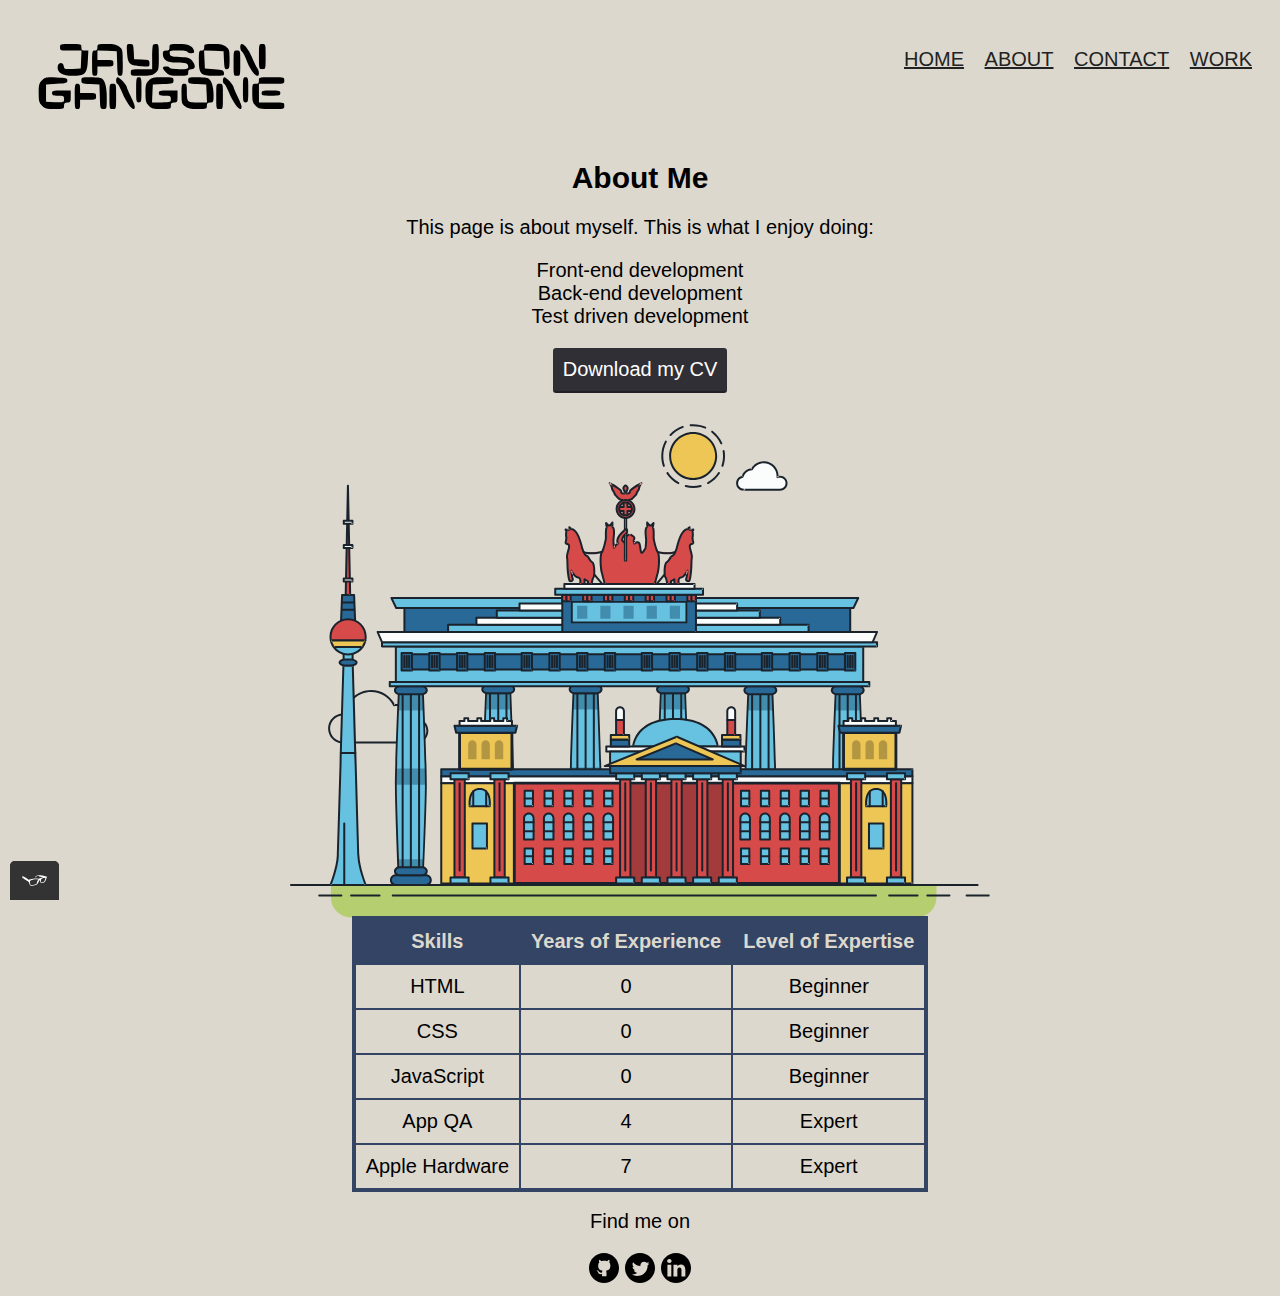
==== about.html @ ac21f05d "Initial commit" ====
<!DOCTYPE html>
<html lang="en">
<head>
    <meta charset="UTF-8">
    <meta http-equiv="X-UA-Compatible" content="IE=edge">
    <meta name="viewport" content="width=device-width, initial-scale=1.0">
    <title>Document</title>
    <link rel="stylesheet" type="text/css" href="css/style.production.css">
    <link rel="preconnect" href="https://fonts.googleapis.com">
    <link rel="preconnect" href="https://fonts.gstatic.com" crossorigin>
    <link href="https://fonts.cdnfonts.com/css/bruno-ace-sc" rel="stylesheet">
    <link href="https://fonts.googleapis.com/css2?family=Abel&display=swap" rel="stylesheet">
</head>

<body>
    <!-- Main logo and nav links -->
    <header class="page-header">
        <img src="img/jayson-gangone.svg" alt="logo" class="page-header__item">
        <nav class="main-navigation page-header__item">
            <ul role="menubar" class="navigation-list">
                <li role="presentation">
                    <a href="index.html" role="menuitem" class="navigation-list__item navigation-list__item--active">HOME</a>
                </li>
                <li role="presentation">
                    <a href="about.html" role="menuitem" class="navigation-list__item">ABOUT</a>
                </li>
                <li role="presentation">
                    <a href="contact.html" role="menuitem" class="navigation-list__item">CONTACT</a>
                </li>
                <li roll="presentation"> 
                    <a href="work.html" role="menuitem" class="navigation-list__item">WORK</a>
                </li>
            </ul>
        </nav>
       </header>

<!--About me skills table-->
    <main class="about">
        <section class="about-section">
            <article class="about-section-one">
                <h1>About Me</h1>

                <p>This page is about myself. This is what I enjoy doing:</p>
                    <ul class="no-bullets">
                        <li>Front-end development</li>
                        <li>Back-end development</li>
                        <li>Test driven development</li>
                    </ul>
            </article>

        <a href="files/cv.pdf" class="button" download>Download my CV</a>
        
            <svg id="about-picture" xmlns="http://www.w3.org/2000/svg" class="berlin-illustration" height="auto" viewBox="0 0 700 505" xmlns:xlink="http://www.w3.org/1999/xlink">
            <defs>
                <polygon id="a" points=".06 231.917 .06 .929 688.717 .929 688.717 231.917"></polygon>
            </defs>
            <g fill="none" fill-rule="evenodd">
              <g transform="translate(0 241)" class="cloud-front">
              <path fill="#1A232C" d="M87.602,29 L87.602,28 C87.326,28.001 87.103,28.024 86.927,28.033 L86.979,29.031 L87.947,28.78 C85.741,20.282 78.041,14.002 68.852,14 C67.858,14 66.904,14.096 65.98,14.231 L66.125,15.22 L67.019,14.772 C62.626,6.015 53.567,0.001 43.102,0 C29.041,0.002 17.524,10.848 16.443,24.632 L17.44,24.71 L17.606,23.724 C16.803,23.589 15.969,23.5 15.102,23.5 C6.817,23.501 0.102,30.215 0.102,38.5 C0.102,46.785 6.817,53.499 15.102,53.5 L87.602,53.5 C94.644,53.499 100.351,47.792 100.352,40.75 C100.351,33.708 94.644,28.001 87.602,28 L87.602,30 C90.573,30 93.254,31.202 95.203,33.149 C97.15,35.097 98.351,37.778 98.352,40.75 C98.351,43.722 97.15,46.403 95.203,48.351 C93.254,50.298 90.573,51.5 87.602,51.5 L15.102,51.5 C11.509,51.5 8.265,50.046 5.909,47.692 C3.555,45.337 2.102,42.093 2.102,38.5 C2.102,34.907 3.555,31.663 5.909,29.308 C8.265,26.954 11.509,25.5 15.102,25.5 C15.831,25.5 16.553,25.575 17.273,25.697 C17.551,25.743 17.832,25.672 18.055,25.499 C18.277,25.325 18.414,25.07 18.436,24.789 C19.436,12.04 30.094,1.998 43.102,2 C52.786,1.999 61.163,7.564 65.231,15.669 C65.425,16.055 65.842,16.272 66.27,16.21 C67.132,16.084 67.988,16 68.852,16 C77.108,15.998 84.027,21.647 86.011,29.283 C86.13,29.741 86.557,30.054 87.031,30.03 C87.27,30.017 87.457,29.999 87.602,30 L87.602,29" transform="translate(38 36)"></path>
                </g>
                <path fill="#B5CE6F" d="M646.484,484.382 C646.484,489.501 644.531,494.62 640.627,498.525 C636.722,502.43 631.603,504.382 626.484,504.382 L60.873,504.382 C55.754,504.382 50.636,502.43 46.731,498.525 C42.826,494.62 40.873,489.501 40.873,484.382 L40.873,471.917 L646.484,471.917 L646.484,484.382"></path>
                <polyline fill="#67C2E2" points="334.824 185.029 101.449 185.029 106.209 195.08 563.438 195.08 568.2 185.029 334.824 185.029"></polyline>
                <path fill="#1A232C" d="M334.824,185.029 L334.824,184.029 L101.449,184.029 C101.104,184.029 100.788,184.203 100.604,184.494 C100.42,184.785 100.398,185.146 100.545,185.457 L105.306,195.508 C105.471,195.856 105.824,196.079 106.209,196.079 L563.438,196.079 C563.824,196.079 564.177,195.856 564.342,195.508 L569.104,185.457 C569.251,185.146 569.229,184.785 569.045,184.494 C568.861,184.203 568.544,184.029 568.2,184.029 L334.824,184.029 L334.824,186.029 L566.62,186.029 L562.806,194.08 L106.842,194.08 L103.029,186.029 L334.824,186.029 L334.824,185.029"></path>
                <polygon fill="#296997" points="114.416 218.974 560.222 218.974 560.222 195.08 114.416 195.08"></polygon>
                <path fill="#1A232C" d="M560.222,218.974 L560.222,217.974 L115.416,217.974 L115.416,196.079 L559.222,196.079 L559.222,218.974 L560.222,218.974 L560.222,217.974 L560.222,218.974 L561.222,218.974 L561.222,195.08 C561.222,194.816 561.115,194.559 560.929,194.372 C560.742,194.186 560.485,194.08 560.222,194.08 L114.416,194.08 C114.152,194.08 113.895,194.186 113.708,194.372 C113.522,194.559 113.416,194.816 113.416,195.08 L113.416,218.974 C113.416,219.237 113.522,219.495 113.708,219.681 C113.895,219.867 114.152,219.974 114.416,219.974 L560.222,219.974 C560.485,219.974 560.742,219.867 560.929,219.681 C561.115,219.495 561.222,219.237 561.222,218.974 L560.222,218.974"></path>
                <polygon fill="#67C2E2" points="105.85 269.08 573.225 269.08 573.225 233.398 105.85 233.398"></polygon>
                <path fill="#1A232C" d="M573.225,233.398 L573.225,232.398 L105.85,232.398 C105.587,232.398 105.329,232.505 105.143,232.691 C104.957,232.877 104.85,233.134 104.85,233.398 L104.85,269.08 C104.85,269.344 104.957,269.601 105.143,269.788 C105.329,269.974 105.587,270.08 105.85,270.08 L573.225,270.08 C573.488,270.08 573.745,269.974 573.932,269.788 C574.118,269.601 574.225,269.344 574.225,269.08 L574.225,233.398 C574.225,233.134 574.118,232.877 573.932,232.691 C573.745,232.505 573.488,232.398 573.225,232.398 L573.225,233.398 L572.225,233.398 L572.225,268.08 L106.85,268.08 L106.85,234.398 L573.225,234.398 L573.225,233.398 L572.225,233.398 L573.225,233.398"></path>
                <polygon fill="#296997" points="116.751 256.508 562.557 256.508 562.557 241.243 116.751 241.243"></polygon>
                <path fill="#1A232C" d="M562.557,256.508 L562.557,255.508 L117.75,255.508 L117.75,242.243 L561.557,242.243 L561.557,256.508 L562.557,256.508 L562.557,255.508 L562.557,256.508 L563.557,256.508 L563.557,241.243 C563.557,240.979 563.45,240.722 563.264,240.535 C563.078,240.349 562.82,240.243 562.557,240.243 L116.75,240.243 C116.487,240.243 116.23,240.349 116.043,240.535 C115.857,240.722 115.751,240.979 115.751,241.243 L115.751,256.508 C115.751,256.771 115.857,257.029 116.043,257.215 C116.23,257.401 116.487,257.508 116.751,257.508 L562.557,257.508 C562.82,257.508 563.077,257.401 563.264,257.215 C563.45,257.029 563.557,256.771 563.557,256.508 L562.557,256.508"></path>
                <polygon fill="#67C2E2" points="158.07 218.974 518.563 218.974 518.563 211.858 158.07 211.858"></polygon>
                <path fill="#1A232C" d="M518.563,211.858 L518.563,210.858 L158.07,210.858 C157.807,210.858 157.549,210.964 157.363,211.151 C157.177,211.337 157.07,211.594 157.07,211.858 L157.07,218.974 C157.07,219.237 157.177,219.495 157.363,219.681 C157.549,219.867 157.807,219.974 158.07,219.974 L518.563,219.974 C518.826,219.974 519.083,219.867 519.27,219.681 C519.456,219.495 519.562,219.237 519.562,218.974 L519.562,211.858 C519.562,211.594 519.456,211.337 519.27,211.151 C519.083,210.964 518.826,210.858 518.563,210.858 L518.563,211.858 L517.563,211.858 L517.563,217.974 L159.07,217.974 L159.07,212.858 L518.563,212.858 L518.563,211.858 L517.563,211.858 L518.563,211.858"></path>
                <polygon fill="#FBFDFC" points="186.438 211.858 490.194 211.858 490.194 204.741 186.438 204.741"></polygon>
                <path fill="#1A232C" d="M490.194,204.741 L490.194,203.741 L186.438,203.741 C186.175,203.741 185.917,203.848 185.731,204.034 C185.545,204.221 185.438,204.478 185.438,204.741 L185.438,211.858 C185.438,212.121 185.545,212.379 185.731,212.565 C185.917,212.751 186.175,212.858 186.438,212.858 L490.194,212.858 C490.458,212.858 490.715,212.751 490.902,212.565 C491.088,212.379 491.194,212.121 491.194,211.858 L491.194,204.741 C491.194,204.478 491.088,204.221 490.902,204.034 C490.715,203.848 490.458,203.741 490.194,203.741 L490.194,204.741 L489.194,204.741 L489.194,210.858 L187.438,210.858 L187.438,205.741 L490.194,205.741 L490.194,204.741 L489.194,204.741 L490.194,204.741"></path>
                <polygon fill="#67C2E2" points="206.805 204.741 469.828 204.741 469.828 197.624 206.805 197.624"></polygon>
                <path fill="#1A232C" d="M469.828,197.624 L469.828,196.624 L206.805,196.624 C206.541,196.624 206.284,196.731 206.098,196.917 C205.911,197.103 205.805,197.361 205.805,197.624 L205.805,204.741 C205.805,205.005 205.911,205.262 206.098,205.449 C206.284,205.635 206.541,205.741 206.805,205.741 L469.828,205.741 C470.091,205.741 470.349,205.635 470.535,205.449 C470.722,205.262 470.828,205.005 470.828,204.741 L470.828,197.624 C470.828,197.361 470.722,197.103 470.535,196.917 C470.349,196.731 470.091,196.624 469.828,196.624 L469.828,197.624 L468.828,197.624 L468.828,203.741 L207.805,203.741 L207.805,198.624 L469.828,198.624 L469.828,197.624 L468.828,197.624 L469.828,197.624"></path>
                <polygon fill="#FBFDFC" points="229.521 197.624 447.111 197.624 447.111 190.509 229.521 190.509"></polygon>
                <path fill="#1A232C" d="M447.111,190.509 L447.111,189.509 L229.521,189.509 C229.258,189.509 229,189.616 228.814,189.802 C228.628,189.988 228.521,190.246 228.521,190.509 L228.521,197.624 C228.521,197.888 228.628,198.145 228.814,198.332 C229,198.518 229.258,198.624 229.521,198.624 L447.111,198.624 C447.375,198.624 447.632,198.518 447.818,198.332 C448.005,198.145 448.111,197.888 448.111,197.624 L448.111,190.509 C448.111,190.246 448.005,189.988 447.818,189.802 C447.632,189.616 447.375,189.509 447.111,189.509 L447.111,190.509 L446.111,190.509 L446.111,196.624 L230.521,196.624 L230.521,191.509 L447.111,191.509 L447.111,190.509 L446.111,190.509 L447.111,190.509"></path>
                <path fill="#67C2E2" d="M135.607,355.447 C135.163,337.766 134.264,313.326 133.648,297.387 C133.274,287.721 133.004,281.18 133.004,281.18 L108.722,281.18 C108.722,281.18 108.452,287.721 108.079,297.387 C107.462,313.326 106.563,337.766 106.119,355.447 C105.953,362.059 105.85,367.732 105.85,371.653 L105.85,371.654 C105.85,386.117 107.243,424.332 108.089,446.189 C108.457,455.706 108.722,462.126 108.722,462.126 L133.004,462.126 C133.004,462.126 133.269,455.706 133.637,446.189 C134.482,424.332 135.876,386.117 135.876,371.654 L135.876,371.653 C135.876,367.732 135.773,362.059 135.607,355.447"></path>
                <path fill="#428DAE" d="M133.648 297.387L108.079 297.387C108.452 287.721 108.722 281.18 108.722 281.18L133.004 281.18C133.004 281.18 133.274 287.721 133.648 297.387M135.876 371.654L105.85 371.654 105.85 371.653C105.85 367.732 105.953 362.059 106.119 355.447L135.607 355.447C135.773 362.059 135.876 367.732 135.876 371.653L135.876 371.654M133.004 462.126L108.722 462.126C108.722 462.126 108.457 455.706 108.089 446.189L133.637 446.189C133.269 455.706 133.004 462.126 133.004 462.126"></path>
                <path fill="#1A232C" d="M109.612,461.199 L132.114,461.199 C132.447,453.007 134.949,390.886 134.949,371.653 C134.949,352.42 132.447,290.299 132.114,282.108 L109.612,282.108 C109.279,290.299 106.778,352.42 106.778,371.653 C106.778,390.886 109.279,453.007 109.612,461.199 Z M133.895,463.054 L107.832,463.054 L107.794,462.164 C107.766,461.466 104.922,392.193 104.922,371.653 C104.922,351.114 107.766,281.839 107.794,281.142 L107.832,280.252 L133.895,280.252 L133.931,281.142 C133.96,281.839 136.804,351.114 136.804,371.653 C136.804,392.193 133.96,461.466 133.931,462.164 L133.895,463.054 L133.895,463.054 Z"></path>
                <path fill="#1A232C" d="M111.638 281.18L111.638 462.126C111.638 462.679 112.086 463.126 112.638 463.126 113.19 463.126 113.638 462.679 113.638 462.126L113.638 281.18C113.638 280.628 113.19 280.18 112.638 280.18 112.086 280.18 111.638 280.628 111.638 281.18M119.863 281.18L119.863 462.126C119.863 462.679 120.311 463.126 120.863 463.126 121.416 463.126 121.863 462.679 121.863 462.126L121.863 281.18C121.863 280.628 121.416 280.18 120.863 280.18 120.311 280.18 119.863 280.628 119.863 281.18M128.088 281.18L128.088 462.126C128.088 462.679 128.536 463.126 129.088 463.126 129.64 463.126 130.088 462.679 130.088 462.126L130.088 281.18C130.088 280.628 129.64 280.18 129.088 280.18 128.536 280.18 128.088 280.628 128.088 281.18"></path>
                <path fill="#296997" d="M136.79,277.265 C136.79,279.418 134.675,281.18 132.09,281.18 L109.636,281.18 C107.051,281.18 104.936,279.418 104.936,277.265 C104.936,275.111 107.051,273.349 109.636,273.349 L132.09,273.349 C134.675,273.349 136.79,275.111 136.79,277.265"></path>
                <path fill="#1A232C" d="M136.79,277.265 L135.79,277.265 C135.789,278.005 135.433,278.704 134.769,279.262 C134.109,279.814 133.155,280.181 132.09,280.18 L109.636,280.18 C108.571,280.181 107.617,279.814 106.956,279.262 C106.293,278.704 105.936,278.005 105.936,277.265 C105.936,276.524 106.293,275.825 106.957,275.267 C107.617,274.715 108.571,274.348 109.636,274.349 L132.09,274.349 C133.155,274.348 134.109,274.716 134.769,275.267 C135.433,275.825 135.789,276.524 135.79,277.265 L137.79,277.265 C137.791,275.851 137.09,274.593 136.049,273.731 C135.006,272.863 133.61,272.35 132.09,272.349 L109.636,272.349 C108.116,272.35 106.72,272.863 105.676,273.731 C104.636,274.593 103.935,275.851 103.936,277.265 C103.935,278.678 104.636,279.937 105.677,280.798 C106.72,281.666 108.116,282.179 109.636,282.18 L132.09,282.18 C133.61,282.179 135.006,281.666 136.049,280.798 C137.09,279.937 137.791,278.678 137.79,277.265 L136.79,277.265"></path>
                <path fill="#296997" d="M140.775,467.217 C140.775,469.803 138.661,471.917 136.076,471.917 L105.65,471.917 C103.065,471.917 100.951,469.803 100.951,467.217 L100.951,466.825 C100.951,464.241 103.065,462.126 105.65,462.126 L136.076,462.126 C138.661,462.126 140.775,464.241 140.775,466.825 L140.775,467.217"></path>
                <path fill="#1A232C" d="M140.775,467.217 L139.775,467.217 C139.775,468.235 139.361,469.155 138.688,469.83 C138.013,470.503 137.093,470.917 136.076,470.917 L105.65,470.917 C104.633,470.917 103.713,470.504 103.038,469.83 C102.365,469.155 101.951,468.235 101.951,467.217 L101.951,466.825 C101.951,465.808 102.365,464.889 103.038,464.214 C103.713,463.54 104.633,463.127 105.65,463.126 L136.076,463.126 C137.093,463.127 138.013,463.54 138.688,464.214 C139.362,464.889 139.775,465.808 139.775,466.825 L139.775,467.217 L141.775,467.217 L141.775,466.825 C141.772,463.684 139.217,461.13 136.076,461.126 L105.65,461.126 C102.509,461.13 99.955,463.684 99.951,466.825 L99.951,467.217 C99.954,470.36 102.509,472.914 105.65,472.917 L136.076,472.917 C139.217,472.914 141.772,470.36 141.775,467.217 L140.775,467.217"></path>
                <path fill="#296997" d="M136.79,458.208 C136.79,460.363 134.675,462.126 132.09,462.126 L109.636,462.126 C107.051,462.126 104.936,460.363 104.936,458.208 C104.936,456.057 107.051,454.292 109.636,454.292 L132.09,454.292 C134.675,454.292 136.79,456.057 136.79,458.208"></path>
                <path fill="#1A232C" d="M136.79,458.208 L135.79,458.208 C135.789,458.949 135.432,459.649 134.769,460.207 C134.108,460.76 133.154,461.128 132.09,461.126 L109.636,461.126 C108.572,461.128 107.617,460.76 106.957,460.207 C106.293,459.649 105.936,458.949 105.936,458.208 C105.936,457.47 106.293,456.77 106.957,456.212 C107.617,455.659 108.572,455.291 109.636,455.292 L132.09,455.292 C133.154,455.291 134.108,455.659 134.769,456.212 C135.433,456.77 135.789,457.47 135.79,458.208 L137.79,458.208 C137.791,456.796 137.09,455.538 136.05,454.675 C135.006,453.808 133.61,453.294 132.09,453.292 L109.636,453.292 C108.115,453.294 106.719,453.808 105.676,454.675 C104.636,455.538 103.935,456.796 103.936,458.208 C103.935,459.622 104.636,460.881 105.676,461.743 C106.72,462.611 108.116,463.125 109.636,463.126 L132.09,463.126 C133.61,463.125 135.006,462.611 136.05,461.743 C137.09,460.881 137.791,459.622 137.79,458.208 L136.79,458.208"></path>
                <path fill="#67C2E2" d="M572.471,355.447 C572.025,337.766 571.126,313.326 570.51,297.387 C570.137,287.721 569.867,281.18 569.867,281.18 L545.585,281.18 C545.585,281.18 545.315,287.721 544.942,297.387 C544.326,313.326 543.427,337.766 542.981,355.447 C542.815,362.059 542.713,367.732 542.713,371.653 L542.713,371.654 C542.713,386.117 544.107,424.332 544.952,446.189 C545.32,455.706 545.585,462.126 545.585,462.126 L569.867,462.126 C569.867,462.126 570.132,455.706 570.499,446.189 C571.346,424.332 572.739,386.117 572.739,371.654 L572.739,371.653 C572.739,367.732 572.637,362.059 572.471,355.447"></path>
                <path fill="#428DAE" d="M569.582 297.387L566.951 297.387 566.951 282.108 568.977 282.108C569.063 284.206 569.29 289.841 569.582 297.387M564.951 297.387L545.871 297.387C546.162 289.841 546.39 284.206 546.476 282.108L564.951 282.108 564.951 297.387M571.8 369.187L566.951 369.187 566.951 356.265 571.562 356.265C571.685 361.272 571.771 365.701 571.8 369.187M564.951 369.187L543.653 369.187C543.684 365.512 543.777 360.79 543.912 355.447L553.551 355.447 553.551 356.265 564.951 356.265 564.951 369.187"></path>
                <path fill="#1A232C" d="M546.476,461.199 L568.977,461.199 C569.31,453.007 571.812,390.886 571.812,371.653 C571.812,352.42 569.31,290.299 568.977,282.108 L546.476,282.108 C546.142,290.299 543.642,352.42 543.642,371.653 C543.642,390.886 546.142,453.007 546.476,461.199 M570.758,463.054 L544.694,463.054 L544.658,462.164 C544.629,461.466 541.785,392.193 541.785,371.653 C541.785,351.114 544.629,281.839 544.658,281.142 L544.694,280.252 L570.758,280.252 L570.795,281.142 C570.823,281.839 573.667,351.114 573.667,371.653 C573.667,392.193 570.823,461.466 570.795,462.164 L570.758,463.054"></path>
                <path fill="#1A232C" d="M548.501 281.18L548.501 462.126C548.501 462.679 548.949 463.126 549.501 463.126 550.053 463.126 550.501 462.679 550.501 462.126L550.501 281.18C550.501 280.628 550.053 280.18 549.501 280.18 548.949 280.18 548.501 280.628 548.501 281.18M556.727 281.18L556.727 462.126C556.727 462.679 557.174 463.126 557.727 463.126 558.279 463.126 558.727 462.679 558.727 462.126L558.727 281.18C558.727 280.628 558.279 280.18 557.727 280.18 557.174 280.18 556.727 280.628 556.727 281.18M564.951 281.18L564.951 462.126C564.951 462.679 565.399 463.126 565.951 463.126 566.503 463.126 566.951 462.679 566.951 462.126L566.951 281.18C566.951 280.628 566.503 280.18 565.951 280.18 565.399 280.18 564.951 280.628 564.951 281.18"></path>
                <path fill="#296997" d="M573.653,277.265 C573.653,279.418 571.537,281.18 568.953,281.18 L546.499,281.18 C543.915,281.18 541.799,279.418 541.799,277.265 C541.799,275.111 543.915,273.349 546.499,273.349 L568.953,273.349 C571.537,273.349 573.653,275.111 573.653,277.265"></path>
                <path fill="#1A232C" d="M573.653,277.265 L572.653,277.265 C572.653,278.005 572.296,278.704 571.632,279.262 C570.972,279.814 570.017,280.181 568.953,280.18 L546.499,280.18 C545.435,280.181 544.48,279.814 543.82,279.262 C543.156,278.704 542.8,278.005 542.799,277.265 C542.8,276.525 543.156,275.825 543.82,275.267 C544.481,274.715 545.435,274.348 546.499,274.349 L568.953,274.349 C570.017,274.348 570.972,274.715 571.632,275.267 C572.296,275.825 572.653,276.525 572.653,277.265 L574.653,277.265 C574.654,275.851 573.953,274.593 572.912,273.731 C571.869,272.863 570.473,272.35 568.953,272.349 L546.499,272.349 C544.979,272.35 543.583,272.863 542.54,273.731 C541.499,274.593 540.798,275.851 540.799,277.265 C540.798,278.679 541.499,279.937 542.54,280.798 C543.583,281.666 544.979,282.179 546.499,282.18 L568.953,282.18 C570.473,282.179 571.869,281.666 572.912,280.798 C573.953,279.937 574.654,278.679 574.653,277.265 L573.653,277.265"></path>
                <path fill="#296997" d="M577.639,467.217 C577.639,469.803 575.524,471.917 572.938,471.917 L542.514,471.917 C539.929,471.917 537.813,469.803 537.813,467.217 L537.813,466.825 C537.813,464.241 539.929,462.126 542.514,462.126 L572.938,462.126 C575.524,462.126 577.639,464.241 577.639,466.825 L577.639,467.217"></path>
                <path fill="#1A232C" d="M577.639,467.217 L576.639,467.217 C576.638,468.235 576.225,469.155 575.551,469.83 C574.876,470.503 573.956,470.917 572.938,470.917 L542.514,470.917 C541.497,470.917 540.576,470.503 539.901,469.83 C539.227,469.155 538.814,468.234 538.813,467.217 L538.813,466.825 C538.814,465.808 539.227,464.889 539.901,464.214 C540.576,463.54 541.497,463.127 542.514,463.126 L572.938,463.126 C573.956,463.127 574.876,463.54 575.551,464.214 C576.225,464.888 576.638,465.808 576.639,466.825 L576.639,467.217 L578.639,467.217 L578.639,466.825 C578.635,463.684 576.081,461.13 572.938,461.126 L542.514,461.126 C539.372,461.13 536.817,463.684 536.813,466.825 L536.813,467.217 C536.817,470.36 539.372,472.914 542.514,472.917 L572.938,472.917 C576.081,472.914 578.635,470.359 578.639,467.217 L577.639,467.217"></path>
                <path fill="#296997" d="M573.653,458.208 C573.653,460.363 571.537,462.126 568.953,462.126 L546.499,462.126 C543.915,462.126 541.799,460.363 541.799,458.208 C541.799,456.057 543.915,454.292 546.499,454.292 L568.953,454.292 C571.537,454.292 573.653,456.057 573.653,458.208"></path>
                <path fill="#1A232C" d="M573.653,458.208 L572.653,458.208 C572.653,458.949 572.296,459.649 571.632,460.207 C570.971,460.76 570.017,461.128 568.953,461.126 L546.499,461.126 C545.435,461.128 544.481,460.76 543.82,460.207 C543.157,459.649 542.799,458.949 542.799,458.208 C542.799,457.47 543.156,456.77 543.82,456.212 C544.481,455.659 545.435,455.291 546.499,455.292 L568.953,455.292 C570.017,455.291 570.971,455.659 571.632,456.212 C572.296,456.77 572.653,457.47 572.653,458.208 L574.653,458.208 C574.654,456.796 573.953,455.538 572.912,454.675 C571.869,453.808 570.473,453.294 568.953,453.292 L546.499,453.292 C544.979,453.294 543.583,453.808 542.54,454.675 C541.499,455.538 540.798,456.796 540.799,458.208 C540.798,459.622 541.499,460.881 542.54,461.743 C543.583,462.611 544.979,463.125 546.499,463.126 L568.953,463.126 C570.473,463.125 571.869,462.611 572.912,461.743 C573.953,460.881 574.654,459.622 574.653,458.208 L573.653,458.208"></path>
                <path fill="#67C2E2" d="M485.098,355.447 C484.654,337.766 483.753,313.326 483.137,297.387 C482.764,287.721 482.494,281.18 482.494,281.18 L458.213,281.18 C458.213,281.18 457.942,287.721 457.569,297.387 C456.953,313.326 456.055,337.766 455.608,355.447 C455.443,362.059 455.34,367.732 455.34,371.653 L455.34,371.654 C455.34,386.117 456.733,424.332 457.58,446.189 C457.948,455.706 458.213,462.126 458.213,462.126 L482.494,462.126 C482.494,462.126 482.759,455.706 483.126,446.189 C483.973,424.332 485.366,386.117 485.366,371.654 L485.366,371.653 C485.366,367.732 485.265,362.059 485.098,355.447"></path>
                <path fill="#428DAE" d="M483.137 297.387L457.569 297.387C457.942 287.721 458.213 281.18 458.213 281.18L482.494 281.18C482.494 281.18 482.764 287.721 483.137 297.387M485.355 369.187L455.351 369.187C455.382 365.502 455.475 360.78 455.608 355.447L485.098 355.447C485.232 360.78 485.325 365.502 485.355 369.187"></path>
                <path fill="#1A232C" d="M459.103,461.199 L481.605,461.199 C481.938,453.007 484.439,390.886 484.439,371.653 C484.439,352.42 481.938,290.299 481.605,282.108 L459.103,282.108 C458.769,290.299 456.268,352.42 456.268,371.653 C456.268,390.886 458.769,453.007 459.103,461.199 Z M483.386,463.054 L457.321,463.054 L457.285,462.164 C457.256,461.466 454.412,392.193 454.412,371.653 C454.412,351.114 457.256,281.839 457.285,281.142 L457.321,280.252 L483.386,280.252 L483.422,281.142 C483.45,281.839 486.294,351.114 486.294,371.653 C486.294,392.193 483.45,461.466 483.422,462.164 L483.386,463.054 L483.386,463.054 Z"></path>
                <path fill="#1A232C" d="M461.128 281.18L461.128 462.126C461.128 462.679 461.576 463.126 462.128 463.126 462.68 463.126 463.128 462.679 463.128 462.126L463.128 281.18C463.128 280.628 462.68 280.18 462.128 280.18 461.576 280.18 461.128 280.628 461.128 281.18M469.354 281.18L469.354 462.126C469.354 462.679 469.801 463.126 470.354 463.126 470.906 463.126 471.354 462.679 471.354 462.126L471.354 281.18C471.354 280.628 470.906 280.18 470.354 280.18 469.801 280.18 469.354 280.628 469.354 281.18M477.578 281.18L477.578 462.126C477.578 462.679 478.026 463.126 478.578 463.126 479.13 463.126 479.578 462.679 479.578 462.126L479.578 281.18C479.578 280.628 479.13 280.18 478.578 280.18 478.026 280.18 477.578 280.628 477.578 281.18"></path>
                <path fill="#296997" d="M486.281,277.265 C486.281,279.418 484.164,281.18 481.58,281.18 L459.126,281.18 C456.542,281.18 454.426,279.418 454.426,277.265 C454.426,275.111 456.542,273.349 459.126,273.349 L481.58,273.349 C484.164,273.349 486.281,275.111 486.281,277.265"></path>
                <path fill="#1A232C" d="M486.281,277.265 L485.281,277.265 C485.281,278.005 484.924,278.704 484.26,279.262 C483.599,279.814 482.644,280.181 481.58,280.18 L459.126,280.18 C458.062,280.181 457.107,279.814 456.447,279.262 C455.783,278.704 455.427,278.005 455.426,277.265 C455.427,276.525 455.783,275.825 456.447,275.267 C457.108,274.715 458.062,274.348 459.126,274.349 L481.58,274.349 C482.644,274.348 483.599,274.716 484.26,275.268 C484.924,275.825 485.281,276.525 485.281,277.265 L487.281,277.265 C487.282,275.851 486.58,274.593 485.54,273.731 C484.496,272.863 483.1,272.35 481.58,272.349 L459.126,272.349 C457.606,272.35 456.21,272.863 455.167,273.731 C454.126,274.593 453.425,275.851 453.426,277.265 C453.425,278.679 454.126,279.937 455.167,280.798 C456.21,281.666 457.606,282.179 459.126,282.18 L481.58,282.18 C483.1,282.179 484.496,281.666 485.54,280.799 C486.58,279.937 487.282,278.679 487.281,277.265 L486.281,277.265"></path>
                <path fill="#296997" d="M490.266,467.217 C490.266,469.803 488.151,471.917 485.565,471.917 L455.141,471.917 C452.556,471.917 450.44,469.803 450.44,467.217 L450.44,466.825 C450.44,464.241 452.556,462.126 455.141,462.126 L485.565,462.126 C488.151,462.126 490.266,464.241 490.266,466.825 L490.266,467.217"></path>
                <path fill="#1A232C" d="M490.266,467.217 L489.266,467.217 C489.265,468.235 488.852,469.155 488.178,469.83 C487.503,470.503 486.583,470.917 485.565,470.917 L455.141,470.917 C454.124,470.917 453.203,470.503 452.528,469.83 C451.854,469.155 451.441,468.234 451.44,467.217 L451.44,466.825 C451.441,465.808 451.854,464.889 452.528,464.214 C453.203,463.54 454.124,463.127 455.141,463.126 L485.565,463.126 C486.583,463.127 487.503,463.54 488.178,464.214 C488.852,464.888 489.265,465.808 489.266,466.825 L489.266,467.217 L491.266,467.217 L491.266,466.825 C491.262,463.684 488.708,461.13 485.565,461.126 L455.141,461.126 C451.999,461.13 449.444,463.684 449.44,466.825 L449.44,467.217 C449.444,470.36 451.999,472.914 455.141,472.917 L485.565,472.917 C488.708,472.914 491.262,470.359 491.266,467.217 L490.266,467.217"></path>
                <path fill="#296997" d="M486.281,458.208 C486.281,460.363 484.164,462.126 481.58,462.126 L459.126,462.126 C456.542,462.126 454.426,460.363 454.426,458.208 C454.426,456.057 456.542,454.292 459.126,454.292 L481.58,454.292 C484.164,454.292 486.281,456.057 486.281,458.208"></path>
                <path fill="#1A232C" d="M486.281,458.208 L485.281,458.208 C485.281,458.949 484.923,459.649 484.26,460.207 C483.599,460.76 482.644,461.128 481.58,461.126 L459.126,461.126 C458.062,461.128 457.108,460.76 456.447,460.207 C455.784,459.649 455.427,458.949 455.426,458.208 C455.426,457.47 455.783,456.77 456.447,456.212 C457.108,455.659 458.062,455.291 459.126,455.292 L481.58,455.292 C482.644,455.291 483.598,455.659 484.26,456.212 C484.924,456.77 485.281,457.47 485.281,458.208 L487.281,458.208 C487.282,456.795 486.58,455.538 485.54,454.675 C484.496,453.808 483.1,453.294 481.58,453.292 L459.126,453.292 C457.606,453.294 456.21,453.808 455.167,454.675 C454.126,455.538 453.425,456.796 453.426,458.208 C453.425,459.622 454.126,460.881 455.167,461.743 C456.21,462.611 457.606,463.125 459.126,463.126 L481.58,463.126 C483.1,463.125 484.496,462.611 485.54,461.743 C486.581,460.881 487.282,459.622 487.281,458.208 L486.281,458.208"></path>
                <path fill="#67C2E2" d="M397.726,354.466 C397.28,336.787 396.381,312.346 395.765,296.407 C395.392,286.742 395.122,280.2 395.122,280.2 L370.84,280.2 C370.84,280.2 370.57,286.742 370.197,296.407 C369.581,312.346 368.682,336.787 368.236,354.466 C368.07,361.078 367.968,366.751 367.968,370.672 L367.968,370.673 C367.968,385.136 369.361,423.352 370.207,445.208 C370.575,454.726 370.84,461.146 370.84,461.146 L395.122,461.146 C395.122,461.146 395.386,454.726 395.754,445.208 C396.601,423.352 397.994,385.136 397.994,370.673 L397.994,370.672 C397.994,366.751 397.892,361.078 397.726,354.466"></path>
                <path fill="#428DAE" d="M394.837 296.407L392.206 296.407 392.206 281.127 394.233 281.127C394.318 283.225 394.545 288.861 394.837 296.407L394.837 296.407zM383.981 296.407L390.206 296.407 390.206 281.127 383.981 281.127 383.981 296.407zM375.756 296.407L381.98 296.407 381.98 281.127 375.756 281.127 375.756 296.407zM373.756 296.407L371.126 296.407C371.417 288.861 371.645 283.225 371.73 281.127L373.756 281.127 373.756 296.407 373.756 296.407zM397.062 369.187L392.206 369.187 392.206 354.466 396.796 354.466C396.943 360.298 397.041 365.389 397.062 369.187L397.062 369.187zM383.981 369.187L390.206 369.187 390.206 354.466 383.981 354.466 383.981 369.187zM375.756 369.187L381.98 369.187 381.98 354.466 375.756 354.466 375.756 369.187zM373.756 369.187L368.9 369.187C368.921 365.389 369.019 360.298 369.166 354.466L373.756 354.466 373.756 369.187 373.756 369.187z"></path>
                <path fill="#1A232C" d="M371.73,460.218 L394.233,460.218 C394.565,452.027 397.066,389.906 397.066,370.672 C397.066,351.44 394.565,289.319 394.233,281.127 L371.73,281.127 C371.397,289.319 368.895,351.44 368.895,370.672 C368.895,389.906 371.397,452.027 371.73,460.218 M396.013,462.074 L369.949,462.074 L369.912,461.184 C369.884,460.486 367.04,391.212 367.04,370.672 C367.04,350.133 369.884,280.859 369.912,280.162 L369.949,279.272 L396.013,279.272 L396.05,280.162 C396.078,280.859 398.922,350.133 398.922,370.672 C398.922,391.212 396.078,460.486 396.05,461.184 L396.013,462.074"></path>
                <path fill="#1A232C" d="M373.756 280.2L373.756 461.146C373.756 461.698 374.203 462.146 374.756 462.146 375.308 462.146 375.756 461.698 375.756 461.146L375.756 280.2C375.756 279.647 375.308 279.2 374.756 279.2 374.203 279.2 373.756 279.647 373.756 280.2M381.98 280.2L381.98 461.146C381.98 461.698 382.428 462.146 382.98 462.146 383.533 462.146 383.981 461.698 383.981 461.146L383.981 280.2C383.981 279.647 383.533 279.2 382.98 279.2 382.428 279.2 381.98 279.647 381.98 280.2M390.206 280.2L390.206 461.146C390.206 461.698 390.654 462.146 391.206 462.146 391.758 462.146 392.206 461.698 392.206 461.146L392.206 280.2C392.206 279.647 391.758 279.2 391.206 279.2 390.654 279.2 390.206 279.647 390.206 280.2"></path>
                <path fill="#296997" d="M398.908,276.285 C398.908,278.439 396.792,280.2 394.208,280.2 L371.754,280.2 C369.17,280.2 367.053,278.439 367.053,276.285 C367.053,274.13 369.17,272.369 371.754,272.369 L394.208,272.369 C396.792,272.369 398.908,274.13 398.908,276.285"></path>
                <path fill="#1A232C" d="M398.908,276.285 L397.908,276.285 C397.907,277.025 397.551,277.724 396.887,278.281 C396.227,278.833 395.272,279.201 394.208,279.2 L371.754,279.2 C370.69,279.201 369.735,278.833 369.074,278.281 C368.41,277.724 368.053,277.025 368.053,276.285 C368.053,275.544 368.41,274.845 369.074,274.287 C369.735,273.735 370.69,273.367 371.754,273.369 L394.208,273.369 C395.272,273.367 396.227,273.735 396.887,274.287 C397.551,274.844 397.907,275.544 397.908,276.285 L399.908,276.285 C399.909,274.871 399.208,273.612 398.167,272.75 C397.124,271.883 395.728,271.37 394.208,271.369 L371.754,271.369 C370.234,271.37 368.838,271.883 367.794,272.75 C366.754,273.612 366.052,274.871 366.053,276.285 C366.052,277.699 366.754,278.957 367.795,279.818 C368.838,280.686 370.234,281.198 371.754,281.2 L394.208,281.2 C395.728,281.198 397.123,280.686 398.167,279.818 C399.208,278.957 399.909,277.698 399.908,276.285 L398.908,276.285"></path>
                <path fill="#296997" d="M402.894,466.237 C402.894,468.823 400.779,470.937 398.193,470.937 L367.768,470.937 C365.183,470.937 363.068,468.823 363.068,466.237 L363.068,465.844 C363.068,463.26 365.183,461.146 367.768,461.146 L398.193,461.146 C400.779,461.146 402.894,463.26 402.894,465.844 L402.894,466.237"></path>
                <path fill="#1A232C" d="M402.894,466.237 L401.894,466.237 C401.893,467.254 401.48,468.174 400.806,468.849 C400.131,469.523 399.211,469.937 398.193,469.937 L367.768,469.937 C366.751,469.937 365.831,469.523 365.156,468.849 C364.482,468.174 364.069,467.254 364.068,466.237 L364.068,465.844 C364.069,464.828 364.482,463.908 365.156,463.233 C365.831,462.56 366.751,462.146 367.768,462.146 L398.193,462.146 C399.211,462.146 400.131,462.56 400.806,463.233 C401.48,463.908 401.893,464.828 401.894,465.844 L401.894,466.237 L403.894,466.237 L403.894,465.844 C403.89,462.703 401.336,460.15 398.193,460.146 L367.768,460.146 C364.626,460.15 362.072,462.703 362.068,465.844 L362.068,466.237 C362.072,469.379 364.626,471.933 367.768,471.937 L398.193,471.937 C401.336,471.933 403.89,469.379 403.894,466.237 L402.894,466.237"></path>
                <path fill="#296997" d="M398.908,457.228 C398.908,459.382 396.792,461.146 394.208,461.146 L371.754,461.146 C369.17,461.146 367.053,459.382 367.053,457.228 C367.053,455.077 369.17,453.312 371.754,453.312 L394.208,453.312 C396.792,453.312 398.908,455.077 398.908,457.228"></path>
                <path fill="#1A232C" d="M398.908,457.228 L397.908,457.228 C397.908,457.968 397.55,458.669 396.887,459.226 C396.226,459.779 395.272,460.147 394.208,460.146 L371.754,460.146 C370.69,460.147 369.736,459.779 369.074,459.226 C368.411,458.668 368.053,457.968 368.053,457.228 C368.053,456.489 368.41,455.789 369.074,455.231 C369.736,454.679 370.69,454.311 371.754,454.312 L394.208,454.312 C395.272,454.311 396.226,454.679 396.887,455.231 C397.551,455.789 397.908,456.489 397.908,457.228 L399.908,457.228 C399.909,455.815 399.208,454.557 398.167,453.695 C397.124,452.827 395.728,452.313 394.208,452.312 L371.754,452.312 C370.234,452.313 368.838,452.827 367.794,453.695 C366.754,454.557 366.052,455.815 366.053,457.228 C366.052,458.642 366.753,459.901 367.794,460.763 C368.838,461.631 370.234,462.145 371.754,462.146 L394.208,462.146 C395.728,462.145 397.124,461.631 398.167,460.763 C399.208,459.9 399.909,458.642 399.908,457.228 L398.908,457.228"></path>
                <path fill="#67C2E2" d="M310.353,354.466 C309.908,336.787 309.009,312.346 308.393,296.407 C308.019,286.742 307.75,280.2 307.75,280.2 L283.467,280.2 C283.467,280.2 283.198,286.742 282.824,296.407 C282.208,312.346 281.309,336.787 280.864,354.466 C280.698,361.078 280.596,366.751 280.596,370.672 L280.596,370.673 C280.596,385.136 281.989,423.352 282.834,445.208 C283.202,454.726 283.467,461.146 283.467,461.146 L307.75,461.146 C307.75,461.146 308.014,454.726 308.382,445.208 C309.228,423.352 310.622,385.136 310.622,370.673 L310.622,370.672 C310.622,366.751 310.518,361.078 310.353,354.466"></path>
                <path fill="#428DAE" d="M308.393 296.407L282.824 296.407C283.198 286.742 283.467 280.2 283.467 280.2L307.75 280.2C307.75 280.2 308.019 286.742 308.393 296.407M310.617 369.187L280.6 369.187C280.621 365.377 280.718 360.285 280.864 354.466L310.353 354.466C310.498 360.285 310.596 365.377 310.617 369.187"></path>
                <path fill="#1A232C" d="M284.357,460.218 L306.86,460.218 C307.193,452.027 309.694,389.906 309.694,370.672 C309.694,351.44 307.193,289.319 306.86,281.127 L284.357,281.127 C284.024,289.319 281.523,351.44 281.523,370.672 C281.523,389.906 284.024,452.027 284.357,460.218 Z M308.639,462.074 L282.576,462.074 L282.54,461.184 C282.511,460.486 279.668,391.212 279.668,370.672 C279.668,350.133 282.511,280.859 282.54,280.162 L282.576,279.272 L308.639,279.272 L308.677,280.162 C308.706,280.859 311.549,350.133 311.549,370.672 C311.549,391.212 308.706,460.486 308.677,461.184 L308.639,462.074 L308.639,462.074 Z"></path>
                <path fill="#1A232C" d="M286.383 280.2L286.383 461.146C286.383 461.698 286.831 462.146 287.383 462.146 287.936 462.146 288.383 461.698 288.383 461.146L288.383 280.2C288.383 279.647 287.936 279.2 287.383 279.2 286.831 279.2 286.383 279.647 286.383 280.2M294.608 280.2L294.608 461.146C294.608 461.698 295.056 462.146 295.608 462.146 296.161 462.146 296.608 461.698 296.608 461.146L296.608 280.2C296.608 279.647 296.161 279.2 295.608 279.2 295.056 279.2 294.608 279.647 294.608 280.2M302.834 280.2L302.834 461.146C302.834 461.698 303.281 462.146 303.834 462.146 304.386 462.146 304.834 461.698 304.834 461.146L304.834 280.2C304.834 279.647 304.386 279.2 303.834 279.2 303.281 279.2 302.834 279.647 302.834 280.2"></path>
                <path fill="#296997" d="M311.535,276.285 C311.535,278.439 309.42,280.2 306.836,280.2 L284.381,280.2 C281.797,280.2 279.681,278.439 279.681,276.285 C279.681,274.13 281.797,272.369 284.381,272.369 L306.836,272.369 C309.42,272.369 311.535,274.13 311.535,276.285"></path>
                <path fill="#1A232C" d="M311.535,276.285 L310.535,276.285 C310.534,277.025 310.177,277.724 309.514,278.282 C308.854,278.833 307.901,279.201 306.836,279.2 L284.381,279.2 C283.316,279.201 282.362,278.833 281.702,278.281 C281.038,277.724 280.681,277.025 280.681,276.285 C280.681,275.544 281.038,274.844 281.702,274.287 C282.362,273.735 283.317,273.367 284.381,273.369 L306.836,273.369 C307.9,273.367 308.854,273.735 309.514,274.287 C310.177,274.844 310.534,275.544 310.535,276.285 L312.535,276.285 C312.535,274.871 311.835,273.613 310.795,272.75 C309.751,271.883 308.356,271.37 306.836,271.369 L284.381,271.369 C282.861,271.37 281.465,271.883 280.422,272.75 C279.381,273.612 278.68,274.871 278.681,276.285 C278.68,277.698 279.381,278.957 280.422,279.818 C281.465,280.686 282.861,281.198 284.381,281.2 L306.836,281.2 C308.356,281.198 309.751,280.685 310.794,279.818 C311.835,278.956 312.535,277.698 312.535,276.285 L311.535,276.285"></path>
                <path fill="#296997" d="M315.522,466.237 C315.522,468.823 313.407,470.937 310.821,470.937 L280.396,470.937 C277.811,470.937 275.696,468.823 275.696,466.237 L275.696,465.844 C275.696,463.26 277.811,461.146 280.396,461.146 L310.821,461.146 C313.407,461.146 315.522,463.26 315.522,465.844 L315.522,466.237"></path>
                <path fill="#1A232C" d="M315.522,466.237 L314.522,466.237 C314.521,467.254 314.108,468.174 313.434,468.849 C312.759,469.523 311.838,469.937 310.821,469.937 L280.396,469.937 C279.379,469.937 278.458,469.523 277.783,468.849 C277.11,468.174 276.696,467.254 276.696,466.237 L276.696,465.844 C276.696,464.828 277.11,463.908 277.783,463.233 C278.458,462.56 279.379,462.146 280.396,462.146 L310.821,462.146 C311.838,462.146 312.759,462.56 313.434,463.233 C314.108,463.908 314.521,464.828 314.522,465.844 L314.522,466.237 L316.521,466.237 L316.521,465.844 C316.518,462.703 313.963,460.15 310.821,460.146 L280.396,460.146 C277.254,460.15 274.7,462.703 274.696,465.844 L274.696,466.237 C274.699,469.379 277.254,471.933 280.396,471.937 L310.821,471.937 C313.963,471.933 316.518,469.379 316.521,466.237 L315.522,466.237"></path>
                <path fill="#296997" d="M311.535,457.228 C311.535,459.382 309.42,461.146 306.836,461.146 L284.381,461.146 C281.797,461.146 279.681,459.382 279.681,457.228 C279.681,455.077 281.797,453.312 284.381,453.312 L306.836,453.312 C309.42,453.312 311.535,455.077 311.535,457.228"></path>
                <path fill="#1A232C" d="M311.535,457.228 L310.535,457.228 C310.534,457.969 310.177,458.669 309.514,459.227 C308.854,459.779 307.9,460.147 306.836,460.146 L284.381,460.146 C283.317,460.147 282.363,459.779 281.702,459.227 C281.038,458.669 280.681,457.968 280.681,457.228 C280.681,456.489 281.038,455.789 281.702,455.231 C282.363,454.679 283.317,454.311 284.381,454.312 L306.836,454.312 C307.9,454.311 308.854,454.679 309.514,455.231 C310.177,455.789 310.534,456.489 310.535,457.228 L312.535,457.228 C312.535,455.815 311.835,454.558 310.795,453.695 C309.752,452.827 308.356,452.313 306.836,452.312 L284.381,452.312 C282.861,452.313 281.465,452.827 280.422,453.695 C279.381,454.557 278.68,455.815 278.681,457.228 C278.68,458.642 279.381,459.9 280.422,460.763 C281.465,461.631 282.861,462.145 284.381,462.146 L306.836,462.146 C308.356,462.145 309.752,461.631 310.795,460.763 C311.835,459.9 312.535,458.641 312.535,457.228 L311.535,457.228"></path>
                <path fill="#67C2E2" d="M222.981,354.466 C222.535,336.787 221.636,312.346 221.02,296.407 C220.647,286.742 220.377,280.2 220.377,280.2 L196.094,280.2 C196.094,280.2 195.825,286.742 195.452,296.407 C194.835,312.346 193.936,336.787 193.491,354.466 C193.325,361.078 193.223,366.751 193.223,370.672 L193.223,370.673 C193.223,385.136 194.616,423.352 195.462,445.208 C195.83,454.726 196.094,461.146 196.094,461.146 L220.377,461.146 C220.377,461.146 220.642,454.726 221.009,445.208 C221.855,423.352 223.249,385.136 223.249,370.673 L223.249,370.672 C223.249,366.751 223.146,361.078 222.981,354.466"></path>
                <path fill="#428DAE" d="M220.091 296.407L209.236 296.407 209.236 281.127 219.487 281.127C219.573 283.225 219.8 288.861 220.091 296.407L220.091 296.407zM201.011 296.407L207.236 296.407 207.236 281.127 201.011 281.127 201.011 296.407zM199.011 296.407L196.381 296.407C196.672 288.861 196.899 283.225 196.985 281.127L199.011 281.127 199.011 296.407 199.011 296.407zM222.317 369.187L209.236 369.187 209.236 356.265 221.923 356.265 221.923 354.466 222.051 354.466C222.198 360.298 222.296 365.389 222.317 369.187L222.317 369.187zM201.011 369.187L207.236 369.187 207.236 356.265 201.011 356.265 201.011 369.187zM199.011 369.187L194.155 369.187C194.174 365.784 194.255 361.345 194.377 356.265L199.011 356.265 199.011 369.187 199.011 369.187z"></path>
                <path fill="#1A232C" d="M196.985,460.218 L219.487,460.218 C219.82,452.027 222.321,389.906 222.321,370.672 C222.321,351.44 219.82,289.319 219.487,281.127 L196.985,281.127 C196.651,289.319 194.151,351.44 194.151,370.672 C194.151,389.906 196.651,452.027 196.985,460.218 M221.267,462.074 L195.204,462.074 L195.167,461.184 C195.138,460.486 192.295,391.212 192.295,370.672 C192.295,350.133 195.138,280.859 195.167,280.162 L195.204,279.272 L221.267,279.272 L221.305,280.162 C221.334,280.859 224.177,350.133 224.177,370.672 C224.177,391.212 221.334,460.486 221.305,461.184 L221.267,462.074"></path>
                <path fill="#1A232C" d="M199.011 280.2L199.011 461.146C199.011 461.698 199.458 462.146 200.011 462.146 200.563 462.146 201.011 461.698 201.011 461.146L201.011 280.2C201.011 279.647 200.563 279.2 200.011 279.2 199.458 279.2 199.011 279.647 199.011 280.2M207.236 280.2L207.236 461.146C207.236 461.698 207.684 462.146 208.236 462.146 208.788 462.146 209.236 461.698 209.236 461.146L209.236 280.2C209.236 279.647 208.788 279.2 208.236 279.2 207.684 279.2 207.236 279.647 207.236 280.2M215.461 280.2L215.461 461.146C215.461 461.698 215.909 462.146 216.461 462.146 217.013 462.146 217.461 461.698 217.461 461.146L217.461 280.2C217.461 279.647 217.013 279.2 216.461 279.2 215.909 279.2 215.461 279.647 215.461 280.2"></path>
                <path fill="#296997" d="M224.162,276.285 C224.162,278.439 222.047,280.2 219.463,280.2 L197.008,280.2 C194.424,280.2 192.308,278.439 192.308,276.285 C192.308,274.13 194.424,272.369 197.008,272.369 L219.463,272.369 C222.047,272.369 224.162,274.13 224.162,276.285"></path>
                <path fill="#1A232C" d="M224.162,276.285 L223.162,276.285 C223.161,277.025 222.805,277.724 222.142,278.282 C221.482,278.833 220.528,279.201 219.463,279.2 L197.008,279.2 C195.944,279.201 194.99,278.833 194.329,278.281 C193.665,277.724 193.308,277.025 193.308,276.285 C193.308,275.544 193.665,274.845 194.329,274.287 C194.99,273.735 195.944,273.367 197.008,273.369 L219.463,273.369 C220.528,273.367 221.481,273.735 222.142,274.287 C222.805,274.844 223.161,275.544 223.162,276.285 L225.162,276.285 C225.163,274.871 224.462,273.613 223.422,272.75 C222.379,271.883 220.983,271.37 219.463,271.369 L197.008,271.369 C195.489,271.37 194.093,271.883 193.049,272.75 C192.008,273.612 191.307,274.871 191.308,276.285 C191.307,277.698 192.008,278.957 193.049,279.818 C194.093,280.686 195.489,281.198 197.008,281.2 L219.463,281.2 C220.983,281.198 222.379,280.686 223.422,279.818 C224.462,278.956 225.163,277.698 225.162,276.285 L224.162,276.285"></path>
                <path fill="#296997" d="M228.149,466.237 C228.149,468.823 226.034,470.937 223.448,470.937 L193.022,470.937 C190.438,470.937 188.323,468.823 188.323,466.237 L188.323,465.844 C188.323,463.26 190.438,461.146 193.022,461.146 L223.448,461.146 C226.034,461.146 228.149,463.26 228.149,465.844 L228.149,466.237"></path>
                <path fill="#1A232C" d="M228.149,466.237 L227.149,466.237 C227.149,467.254 226.735,468.174 226.061,468.849 C225.386,469.523 224.466,469.937 223.448,469.937 L193.022,469.937 C192.006,469.937 191.086,469.523 190.411,468.849 C189.737,468.174 189.324,467.254 189.323,466.237 L189.323,465.844 C189.324,464.828 189.737,463.908 190.411,463.233 C191.086,462.56 192.006,462.146 193.022,462.146 L223.448,462.146 C224.466,462.146 225.386,462.56 226.061,463.233 C226.735,463.908 227.149,464.828 227.149,465.844 L227.149,466.237 L229.149,466.237 L229.149,465.844 C229.145,462.703 226.59,460.15 223.448,460.146 L193.022,460.146 C189.881,460.15 187.327,462.703 187.323,465.844 L187.323,466.237 C187.327,469.379 189.881,471.933 193.022,471.937 L223.448,471.937 C226.59,471.933 229.145,469.379 229.149,466.237 L228.149,466.237"></path>
                <path fill="#296997" d="M224.162,457.228 C224.162,459.382 222.047,461.146 219.463,461.146 L197.008,461.146 C194.424,461.146 192.308,459.382 192.308,457.228 C192.308,455.077 194.424,453.312 197.008,453.312 L219.463,453.312 C222.047,453.312 224.162,455.077 224.162,457.228"></path>
                <path fill="#1A232C" d="M224.162,457.228 L223.162,457.228 C223.161,457.969 222.805,458.669 222.141,459.227 C221.481,459.779 220.527,460.147 219.463,460.146 L197.008,460.146 C195.944,460.147 194.99,459.779 194.329,459.227 C193.665,458.669 193.308,457.968 193.308,457.228 C193.308,456.489 193.665,455.789 194.329,455.231 C194.99,454.679 195.945,454.311 197.008,454.312 L219.463,454.312 C220.527,454.311 221.481,454.679 222.141,455.231 C222.805,455.789 223.161,456.489 223.162,457.228 L225.162,457.228 C225.163,455.815 224.462,454.557 223.422,453.695 C222.379,452.827 220.984,452.313 219.463,452.312 L197.008,452.312 C195.488,452.313 194.092,452.827 193.049,453.695 C192.008,454.557 191.307,455.815 191.308,457.228 C191.307,458.642 192.008,459.9 193.049,460.763 C194.092,461.631 195.488,462.145 197.008,462.146 L219.463,462.146 C220.983,462.145 222.379,461.631 223.422,460.763 C224.462,459.9 225.163,458.641 225.162,457.228 L224.162,457.228"></path>
                <polygon fill="#67C2E2" points="99.774 273.349 579.301 273.349 579.301 269.08 99.774 269.08"></polygon>
                <path fill="#1A232C" d="M579.301,273.349 L579.301,272.349 L100.774,272.349 L100.774,270.08 L578.301,270.08 L578.301,273.349 L579.301,273.349 L579.301,272.349 L579.301,273.349 L580.301,273.349 L580.301,269.08 C580.301,268.817 580.194,268.56 580.008,268.373 C579.822,268.187 579.564,268.08 579.301,268.08 L99.774,268.08 C99.511,268.08 99.254,268.187 99.067,268.373 C98.881,268.56 98.774,268.817 98.774,269.08 L98.774,273.349 C98.774,273.612 98.881,273.87 99.067,274.056 C99.254,274.242 99.511,274.349 99.774,274.349 L579.301,274.349 C579.564,274.349 579.822,274.242 580.008,274.056 C580.194,273.87 580.301,273.612 580.301,273.349 L579.301,273.349"></path>
                <polygon fill="#67C2E2" points="92.01 233.398 587.064 233.398 587.064 229.131 92.01 229.131"></polygon>
                <path fill="#1A232C" d="M587.064,233.398 L587.064,232.398 L93.01,232.398 L93.01,230.131 L586.064,230.131 L586.064,233.398 L587.064,233.398 L587.064,232.398 L587.064,233.398 L588.064,233.398 L588.064,229.131 C588.064,228.868 587.958,228.61 587.772,228.424 C587.585,228.238 587.328,228.131 587.064,228.131 L92.01,228.131 C91.746,228.131 91.489,228.238 91.303,228.424 C91.116,228.61 91.01,228.868 91.01,229.131 L91.01,233.398 C91.01,233.661 91.117,233.919 91.303,234.105 C91.489,234.291 91.746,234.398 92.01,234.398 L587.064,234.398 C587.328,234.398 587.585,234.291 587.771,234.105 C587.958,233.919 588.064,233.661 588.064,233.398 L587.064,233.398"></path>
                <polyline fill="#FBFDFC" points="337.318 218.974 87.572 218.974 92.01 229.131 582.626 229.131 587.064 218.974 337.318 218.974"></polyline>
                <path fill="#1A232C" d="M337.318,218.974 L337.318,217.974 L87.572,217.974 C87.235,217.974 86.92,218.144 86.736,218.426 C86.551,218.709 86.521,219.065 86.656,219.374 L91.093,229.532 C91.253,229.896 91.612,230.131 92.01,230.131 L582.626,230.131 C583.024,230.131 583.383,229.897 583.542,229.532 L587.981,219.374 C588.116,219.065 588.086,218.709 587.901,218.426 C587.716,218.144 587.402,217.974 587.064,217.974 L337.318,217.974 L337.318,219.974 L585.536,219.974 L581.972,228.131 L92.664,228.131 L89.1,219.974 L337.318,219.974 L337.318,218.974"></path>
                <polygon fill="#296997" points="272.283 218.974 405.943 218.974 405.943 181.701 272.283 181.701"></polygon>
                <path fill="#1A232C" d="M405.943,218.974 L405.943,217.974 L273.283,217.974 L273.283,182.701 L404.943,182.701 L404.943,218.974 L405.943,218.974 L405.943,217.974 L405.943,218.974 L406.943,218.974 L406.943,181.701 C406.943,181.437 406.837,181.18 406.65,180.993 C406.464,180.807 406.207,180.701 405.943,180.701 L272.283,180.701 C272.02,180.701 271.762,180.807 271.576,180.993 C271.39,181.18 271.283,181.437 271.283,181.701 L271.283,218.974 C271.283,219.237 271.39,219.495 271.576,219.681 C271.762,219.867 272.02,219.974 272.283,219.974 L405.943,219.974 C406.207,219.974 406.464,219.867 406.65,219.681 C406.837,219.495 406.943,219.237 406.943,218.974 L405.943,218.974"></path>
                <polygon fill="#67C2E2" points="281.833 209.312 396.393 209.312 396.393 188.946 281.833 188.946"></polygon>
                <polygon fill="#428DAE" points="287.111 205.753 297.328 205.753 297.328 192.749 287.111 192.749"></polygon>
                <polygon fill="#428DAE" points="310.284 205.753 320.501 205.753 320.501 192.749 310.284 192.749"></polygon>
                <polygon fill="#428DAE" points="333.457 205.753 343.673 205.753 343.673 192.749 333.457 192.749"></polygon>
                <polygon fill="#428DAE" points="356.63 205.753 366.847 205.753 366.847 192.749 356.63 192.749"></polygon>
                <polygon fill="#428DAE" points="379.804 205.753 390.02 205.753 390.02 192.749 379.804 192.749"></polygon>
                <path fill="#1A232C" d="M282.761,208.384 L395.465,208.384 L395.465,189.873 L282.761,189.873 L282.761,208.384 Z M280.905,210.24 L397.32,210.24 L397.32,188.018 L280.905,188.018 L280.905,210.24 Z"></path>
                <polygon fill="#D64A4A" points="272.283 188.359 276.48 188.359 276.48 181.701 272.283 181.701"></polygon>
                <path fill="#1A232C" d="M276.48,188.359 L276.48,187.359 L273.283,187.359 L273.283,182.701 L275.48,182.701 L275.48,188.359 L276.48,188.359 L276.48,187.359 L276.48,188.359 L277.48,188.359 L277.48,181.701 C277.48,181.437 277.374,181.18 277.188,180.993 C277.001,180.807 276.744,180.701 276.48,180.701 L272.283,180.701 C272.02,180.701 271.762,180.807 271.576,180.993 C271.39,181.18 271.283,181.437 271.283,181.701 L271.283,188.359 C271.283,188.622 271.39,188.88 271.576,189.066 C271.762,189.252 272.02,189.359 272.283,189.359 L276.48,189.359 C276.744,189.359 277.001,189.252 277.188,189.066 C277.374,188.88 277.48,188.622 277.48,188.359 L276.48,188.359"></path>
                <polygon fill="#D64A4A" points="276.48 188.359 280.678 188.359 280.678 181.701 276.48 181.701"></polygon>
                <path fill="#1A232C" d="M280.678,188.359 L280.678,187.359 L277.48,187.359 L277.48,182.701 L279.678,182.701 L279.678,188.359 L280.678,188.359 L280.678,187.359 L280.678,188.359 L281.678,188.359 L281.678,181.701 C281.678,181.437 281.571,181.18 281.385,180.993 C281.199,180.807 280.941,180.701 280.678,180.701 L276.48,180.701 C276.217,180.701 275.96,180.807 275.773,180.993 C275.587,181.18 275.48,181.437 275.48,181.701 L275.48,188.359 C275.48,188.622 275.587,188.88 275.773,189.066 C275.96,189.252 276.217,189.359 276.48,189.359 L280.678,189.359 C280.941,189.359 281.199,189.252 281.385,189.066 C281.571,188.88 281.678,188.622 281.678,188.359 L280.678,188.359"></path>
                <polygon fill="#D64A4A" points="293.13 188.359 297.328 188.359 297.328 181.701 293.13 181.701"></polygon>
                <path fill="#1A232C" d="M297.328,188.359 L297.328,187.359 L294.13,187.359 L294.13,182.701 L296.328,182.701 L296.328,188.359 L297.328,188.359 L297.328,187.359 L297.328,188.359 L298.328,188.359 L298.328,181.701 C298.328,181.437 298.221,181.18 298.035,180.993 C297.849,180.807 297.591,180.701 297.328,180.701 L293.13,180.701 C292.867,180.701 292.609,180.807 292.423,180.993 C292.237,181.18 292.13,181.437 292.13,181.701 L292.13,188.359 C292.13,188.622 292.237,188.88 292.423,189.066 C292.609,189.252 292.867,189.359 293.13,189.359 L297.328,189.359 C297.591,189.359 297.849,189.252 298.035,189.066 C298.221,188.88 298.328,188.622 298.328,188.359 L297.328,188.359"></path>
                <polygon fill="#D64A4A" points="297.328 188.359 301.524 188.359 301.524 181.701 297.328 181.701"></polygon>
                <path fill="#1A232C" d="M301.524,188.359 L301.524,187.359 L298.328,187.359 L298.328,182.701 L300.524,182.701 L300.524,188.359 L301.524,188.359 L301.524,187.359 L301.524,188.359 L302.524,188.359 L302.524,181.701 C302.524,181.437 302.418,181.18 302.232,180.993 C302.045,180.807 301.788,180.701 301.524,180.701 L297.328,180.701 C297.064,180.701 296.807,180.807 296.621,180.993 C296.434,181.18 296.328,181.437 296.328,181.701 L296.328,188.359 C296.328,188.622 296.434,188.88 296.621,189.066 C296.807,189.252 297.064,189.359 297.328,189.359 L301.524,189.359 C301.788,189.359 302.045,189.252 302.232,189.066 C302.418,188.88 302.524,188.622 302.524,188.359 L301.524,188.359"></path>
                <polygon fill="#D64A4A" points="313.977 188.359 318.175 188.359 318.175 181.701 313.977 181.701"></polygon>
                <path fill="#1A232C" d="M318.175,188.359 L318.175,187.359 L314.977,187.359 L314.977,182.701 L317.175,182.701 L317.175,188.359 L318.175,188.359 L318.175,187.359 L318.175,188.359 L319.175,188.359 L319.175,181.701 C319.175,181.437 319.068,181.18 318.882,180.993 C318.696,180.807 318.438,180.701 318.175,180.701 L313.977,180.701 C313.714,180.701 313.456,180.807 313.27,180.993 C313.084,181.18 312.977,181.437 312.977,181.701 L312.977,188.359 C312.977,188.622 313.084,188.88 313.27,189.066 C313.456,189.252 313.714,189.359 313.977,189.359 L318.175,189.359 C318.438,189.359 318.696,189.252 318.882,189.066 C319.068,188.88 319.175,188.622 319.175,188.359 L318.175,188.359"></path>
                <polygon fill="#D64A4A" points="318.175 188.359 322.372 188.359 322.372 181.701 318.175 181.701"></polygon>
                <path fill="#1A232C" d="M322.372,188.359 L322.372,187.359 L319.175,187.359 L319.175,182.701 L321.372,182.701 L321.372,188.359 L322.372,188.359 L322.372,187.359 L322.372,188.359 L323.372,188.359 L323.372,181.701 C323.372,181.437 323.265,181.18 323.079,180.993 C322.893,180.807 322.635,180.701 322.372,180.701 L318.175,180.701 C317.911,180.701 317.654,180.807 317.468,180.993 C317.281,181.18 317.175,181.437 317.175,181.701 L317.175,188.359 C317.175,188.622 317.282,188.88 317.468,189.066 C317.654,189.252 317.911,189.359 318.175,189.359 L322.372,189.359 C322.635,189.359 322.892,189.252 323.079,189.066 C323.265,188.88 323.372,188.622 323.372,188.359 L322.372,188.359"></path>
                <polygon fill="#D64A4A" points="334.824 188.359 339.022 188.359 339.022 181.701 334.824 181.701"></polygon>
                <path fill="#1A232C" d="M339.022,188.359 L339.022,187.359 L335.824,187.359 L335.824,182.701 L338.021,182.701 L338.022,188.359 L339.022,188.359 L339.022,187.359 L339.022,188.359 L340.021,188.359 L340.021,181.701 C340.021,181.437 339.915,181.18 339.729,180.993 C339.542,180.807 339.285,180.701 339.022,180.701 L334.824,180.701 C334.561,180.701 334.303,180.807 334.117,180.993 C333.931,181.18 333.824,181.437 333.824,181.701 L333.824,188.359 C333.824,188.622 333.931,188.88 334.117,189.066 C334.303,189.252 334.561,189.359 334.824,189.359 L339.022,189.359 C339.285,189.359 339.542,189.252 339.729,189.066 C339.915,188.88 340.021,188.622 340.021,188.359 L339.022,188.359"></path>
                <polygon fill="#D64A4A" points="339.022 188.359 343.219 188.359 343.219 181.701 339.022 181.701"></polygon>
                <path fill="#1A232C" d="M343.219,188.359 L343.219,187.359 L340.021,187.359 L340.021,182.701 L342.219,182.701 L342.219,188.359 L343.219,188.359 L343.219,187.359 L343.219,188.359 L344.219,188.359 L344.219,181.701 C344.219,181.437 344.112,181.18 343.926,180.993 C343.74,180.807 343.482,180.701 343.219,180.701 L339.022,180.701 C338.758,180.701 338.501,180.807 338.314,180.993 C338.128,181.18 338.022,181.437 338.022,181.701 L338.022,188.359 C338.022,188.622 338.128,188.88 338.314,189.066 C338.501,189.252 338.758,189.359 339.022,189.359 L343.219,189.359 C343.482,189.359 343.74,189.252 343.926,189.066 C344.112,188.88 344.219,188.622 344.219,188.359 L343.219,188.359"></path>
                <polygon fill="#D64A4A" points="355.671 188.359 359.868 188.359 359.868 181.701 355.671 181.701"></polygon>
                <path fill="#1A232C" d="M359.868,188.359 L359.868,187.359 L356.671,187.359 L356.671,182.701 L358.868,182.701 L358.868,188.359 L359.868,188.359 L359.868,187.359 L359.868,188.359 L360.868,188.359 L360.868,181.701 C360.868,181.437 360.762,181.18 360.575,180.993 C360.389,180.807 360.132,180.701 359.868,180.701 L355.671,180.701 C355.408,180.701 355.15,180.807 354.964,180.993 C354.778,181.18 354.671,181.437 354.671,181.701 L354.671,188.359 C354.671,188.622 354.778,188.88 354.964,189.066 C355.15,189.252 355.408,189.359 355.671,189.359 L359.868,189.359 C360.132,189.359 360.389,189.252 360.575,189.066 C360.762,188.88 360.868,188.622 360.868,188.359 L359.868,188.359"></path>
                <polygon fill="#D64A4A" points="359.868 188.359 364.065 188.359 364.065 181.701 359.868 181.701"></polygon>
                <path fill="#1A232C" d="M364.065,188.359 L364.065,187.359 L360.868,187.359 L360.868,182.701 L363.065,182.701 L363.065,188.359 L364.065,188.359 L364.065,187.359 L364.065,188.359 L365.065,188.359 L365.065,181.701 C365.065,181.437 364.959,181.18 364.773,180.993 C364.586,180.807 364.329,180.701 364.065,180.701 L359.868,180.701 C359.605,180.701 359.347,180.807 359.161,180.993 C358.975,181.18 358.868,181.437 358.868,181.701 L358.868,188.359 C358.868,188.622 358.975,188.88 359.161,189.066 C359.347,189.252 359.605,189.359 359.868,189.359 L364.065,189.359 C364.329,189.359 364.586,189.252 364.773,189.066 C364.959,188.88 365.065,188.622 365.065,188.359 L364.065,188.359"></path>
                <polygon fill="#D64A4A" points="376.518 188.359 380.715 188.359 380.715 181.701 376.518 181.701"></polygon>
                <path fill="#1A232C" d="M380.715,188.359 L380.715,187.359 L377.518,187.359 L377.518,182.701 L379.715,182.701 L379.715,188.359 L380.715,188.359 L380.715,187.359 L380.715,188.359 L381.715,188.359 L381.715,181.701 C381.715,181.437 381.608,181.18 381.422,180.993 C381.236,180.807 380.978,180.701 380.715,180.701 L376.518,180.701 C376.254,180.701 375.997,180.807 375.81,180.993 C375.624,181.18 375.518,181.437 375.518,181.701 L375.518,188.359 C375.518,188.622 375.624,188.88 375.81,189.066 C375.997,189.252 376.254,189.359 376.518,189.359 L380.715,189.359 C380.978,189.359 381.236,189.252 381.422,189.066 C381.608,188.88 381.715,188.622 381.715,188.359 L380.715,188.359"></path>
                <polygon fill="#D64A4A" points="380.715 188.359 384.912 188.359 384.912 181.701 380.715 181.701"></polygon>
                <path fill="#1A232C" d="M384.912,188.359 L384.912,187.359 L381.715,187.359 L381.715,182.701 L383.912,182.701 L383.912,188.359 L384.912,188.359 L384.912,187.359 L384.912,188.359 L385.912,188.359 L385.912,181.701 C385.912,181.437 385.805,181.18 385.619,180.993 C385.433,180.807 385.175,180.701 384.912,180.701 L380.715,180.701 C380.452,180.701 380.194,180.807 380.008,180.993 C379.822,181.18 379.715,181.437 379.715,181.701 L379.715,188.359 C379.715,188.622 379.822,188.88 380.008,189.066 C380.194,189.252 380.452,189.359 380.715,189.359 L384.912,189.359 C385.175,189.359 385.433,189.252 385.619,189.066 C385.805,188.88 385.912,188.622 385.912,188.359 L384.912,188.359"></path>
                <polygon fill="#D64A4A" points="397.364 188.359 401.561 188.359 401.561 181.701 397.364 181.701"></polygon>
                <path fill="#1A232C" d="M401.561,188.359 L401.561,187.359 L398.364,187.359 L398.364,182.701 L400.561,182.701 L400.561,188.359 L401.561,188.359 L401.561,187.359 L401.561,188.359 L402.561,188.359 L402.561,181.701 C402.561,181.437 402.454,181.18 402.268,180.993 C402.081,180.807 401.824,180.701 401.561,180.701 L397.364,180.701 C397.101,180.701 396.843,180.807 396.657,180.993 C396.471,181.18 396.364,181.437 396.364,181.701 L396.364,188.359 C396.364,188.622 396.471,188.88 396.657,189.066 C396.843,189.252 397.101,189.359 397.364,189.359 L401.561,189.359 C401.824,189.359 402.081,189.252 402.268,189.066 C402.454,188.88 402.561,188.622 402.561,188.359 L401.561,188.359"></path>
                <polygon fill="#D64A4A" points="401.561 188.359 405.759 188.359 405.759 181.701 401.561 181.701"></polygon>
                <path fill="#1A232C" d="M405.759,188.359 L405.759,187.359 L402.561,187.359 L402.561,182.701 L404.759,182.701 L404.759,188.359 L405.759,188.359 L405.759,187.359 L405.759,188.359 L406.759,188.359 L406.759,181.701 C406.759,181.437 406.652,181.18 406.466,180.993 C406.28,180.807 406.022,180.701 405.759,180.701 L401.561,180.701 C401.297,180.701 401.04,180.807 400.853,180.993 C400.667,181.18 400.561,181.437 400.561,181.701 L400.561,188.359 C400.561,188.622 400.667,188.88 400.853,189.066 C401.04,189.252 401.297,189.359 401.561,189.359 L405.759,189.359 C406.022,189.359 406.28,189.252 406.466,189.066 C406.652,188.88 406.759,188.622 406.759,188.359 L405.759,188.359"></path>
                <polygon fill="#67C2E2" points="265.221 181.701 413.006 181.701 413.006 175.695 265.221 175.695"></polygon>
                <path fill="#1A232C" d="M413.006,175.695 L413.006,174.695 L265.221,174.695 C264.957,174.695 264.7,174.801 264.514,174.988 C264.327,175.174 264.221,175.431 264.221,175.695 L264.221,181.701 C264.221,181.964 264.327,182.221 264.514,182.408 C264.7,182.594 264.957,182.701 265.221,182.701 L413.006,182.701 C413.269,182.701 413.527,182.594 413.713,182.408 C413.899,182.221 414.006,181.964 414.006,181.701 L414.006,175.695 C414.006,175.431 413.899,175.174 413.713,174.988 C413.527,174.801 413.269,174.695 413.006,174.695 L413.006,175.695 L412.006,175.695 L412.006,180.701 L266.221,180.701 L266.221,176.695 L413.006,176.695 L413.006,175.695 L412.006,175.695 L413.006,175.695"></path>
                <polygon fill="#FBFDFC" points="274.382 175.695 404.506 175.695 404.506 170.979 274.382 170.979"></polygon>
                <path fill="#1A232C" d="M404.506,170.979 L404.506,169.979 L274.382,169.979 C274.119,169.979 273.861,170.086 273.675,170.272 C273.489,170.458 273.382,170.716 273.382,170.979 L273.382,175.695 C273.382,175.958 273.489,176.216 273.675,176.402 C273.861,176.588 274.119,176.695 274.382,176.695 L404.506,176.695 C404.769,176.695 405.027,176.588 405.213,176.402 C405.399,176.216 405.506,175.958 405.506,175.695 L405.506,170.979 C405.506,170.716 405.399,170.458 405.213,170.272 C405.027,170.086 404.769,169.979 404.506,169.979 L404.506,170.979 L403.506,170.979 L403.506,174.695 L275.382,174.695 L275.382,171.979 L404.506,171.979 L404.506,170.979 L403.506,170.979 L404.506,170.979"></path>
                <path fill="#D64A4A" d="M375.91,159.845 L366.735,170.979"></path>
                <path fill="#1A232C" d="M375.138,159.209 L365.964,170.343 C365.612,170.769 365.673,171.399 366.099,171.751 C366.526,172.102 367.156,172.041 367.507,171.615 L376.682,160.481 C377.033,160.055 376.972,159.425 376.546,159.073 C376.12,158.722 375.49,158.783 375.138,159.209"></path>
                <path fill="#D64A4A" d="M401.361,153.429 C401.361,153.429 400.742,167.964 398.733,168.119 C396.723,168.273 395.486,167.037 396.259,165.335 C397.031,163.634 397.495,157.604 397.495,157.604 C397.495,157.604 394.402,164.098 390.847,164.562 C387.29,165.026 388.837,170.979 388.837,170.979 L384.353,170.979 L384.353,166.263 L380.95,168.273 L380.95,170.979 L377.239,170.979 C377.239,170.979 376.621,165.953 375.384,164.252 C374.147,162.552 374.147,150.336 376.775,149.099 C379.404,147.862 380.485,143.068 382.033,142.914 C383.579,142.759 385.435,139.049 386.672,135.183 C387.909,131.317 390.46,117.285 397.418,116.009 L399.506,114.269 L399.506,116.704 C399.506,116.704 400.55,116.473 401.361,116.936 L403.333,116.588 L402.637,118.676 C402.637,118.676 403.101,122.851 402.637,124.011 C402.173,125.17 403.333,129.693 403.333,129.693 C403.333,129.693 402.985,130.737 401.478,131.085 C399.97,131.433 399.622,132.593 399.854,134.448 C400.086,136.304 402.289,141.986 401.825,144.653 C401.361,147.321 401.519,150.726 401.361,153.429"></path>
                <path fill="#1A232C" d="M401.361,153.429 L400.362,153.387 C400.362,153.387 400.353,153.608 400.332,154.002 C400.26,155.379 400.05,158.847 399.645,161.95 C399.444,163.499 399.189,164.962 398.898,165.982 C398.756,166.49 398.597,166.888 398.479,167.088 L398.408,167.196 L398.387,167.221 L398.569,167.406 L398.449,167.179 L398.387,167.221 L398.569,167.406 L398.449,167.179 L398.697,167.651 L398.657,167.121 L398.449,167.179 L398.697,167.651 L398.657,167.121 L398.4,167.132 C397.86,167.133 397.483,166.988 397.289,166.836 C397.096,166.675 397.036,166.56 397.026,166.316 C397.026,166.178 397.06,165.99 397.169,165.749 C397.429,165.165 397.598,164.439 397.76,163.595 C398.232,161.093 398.49,157.699 398.492,157.681 C398.529,157.199 398.219,156.762 397.753,156.638 C397.286,156.513 396.8,156.738 396.592,157.174 L396.563,157.235 C396.404,157.559 395.603,159.129 394.473,160.622 C393.91,161.368 393.264,162.092 392.605,162.628 C391.945,163.168 391.285,163.5 390.717,163.57 C390.092,163.65 389.529,163.876 389.079,164.214 C388.399,164.723 388.006,165.437 387.788,166.143 C387.568,166.854 387.503,167.584 387.502,168.266 C387.505,169.843 387.859,171.184 387.869,171.23 L388.837,170.979 L388.837,169.979 L385.353,169.979 L385.353,166.263 C385.353,165.903 385.161,165.573 384.848,165.395 C384.535,165.216 384.154,165.219 383.844,165.402 L380.442,167.412 C380.137,167.592 379.95,167.919 379.95,168.273 L379.95,169.979 L377.239,169.979 L377.239,170.979 L378.232,170.857 C378.229,170.84 378.073,169.562 377.754,168.047 C377.594,167.289 377.395,166.472 377.146,165.71 C376.893,164.947 376.61,164.245 376.192,163.664 L376.176,163.636 C376.129,163.552 376.04,163.311 375.966,162.986 C375.733,162 375.58,160.263 375.582,158.403 C375.581,156.47 375.74,154.375 376.074,152.735 C376.24,151.917 376.452,151.213 376.681,150.727 C376.904,150.231 377.156,150.009 377.201,150.004 C378.062,149.596 378.721,148.948 379.272,148.253 C380.096,147.208 380.706,146.017 381.241,145.125 C381.505,144.681 381.752,144.314 381.942,144.105 C382.036,144 382.113,143.937 382.15,143.914 L382.173,143.901 L382.117,143.754 L382.132,143.909 L382.173,143.901 L382.117,143.754 L382.132,143.909 C382.515,143.87 382.854,143.729 383.15,143.547 C383.668,143.224 384.09,142.773 384.499,142.232 C385.107,141.42 385.67,140.39 386.198,139.232 C386.723,138.074 387.208,136.789 387.624,135.488 C387.953,134.457 388.339,132.869 388.858,131.003 C389.632,128.212 390.698,124.826 392.168,122.09 C392.9,120.722 393.733,119.522 394.645,118.638 C395.56,117.752 396.531,117.189 397.598,116.992 C397.765,116.962 397.928,116.885 398.058,116.777 L398.506,116.404 L398.506,116.704 C398.506,117.008 398.643,117.294 398.88,117.484 C399.117,117.674 399.426,117.747 399.723,117.681 L399.644,117.325 L399.716,117.682 L399.723,117.681 L399.644,117.325 L399.716,117.682 C399.725,117.68 399.905,117.646 400.129,117.646 C400.388,117.644 400.688,117.698 400.865,117.805 C401.069,117.921 401.303,117.962 401.535,117.921 L401.853,117.865 L401.688,118.36 C401.642,118.498 401.627,118.641 401.643,118.787 C401.643,118.787 401.655,118.894 401.674,119.088 C401.73,119.666 401.843,120.989 401.843,122.112 C401.843,122.485 401.83,122.836 401.803,123.115 C401.778,123.391 401.725,123.606 401.708,123.639 C401.549,124.057 401.533,124.424 401.527,124.834 C401.531,125.838 401.744,127.072 401.95,128.105 C402.157,129.132 402.362,129.931 402.364,129.942 L403.333,129.693 L402.384,129.377 L402.762,129.503 L402.395,129.347 L402.384,129.377 L402.762,129.503 L402.395,129.347 C402.392,129.356 402.329,129.497 402.165,129.654 C401.999,129.81 401.739,129.996 401.253,130.11 C400.462,130.284 399.756,130.712 399.337,131.358 C398.916,131.999 398.789,132.737 398.788,133.5 C398.788,133.844 398.815,134.201 398.861,134.572 C398.93,135.103 399.092,135.731 399.296,136.481 C399.602,137.597 400.005,138.947 400.329,140.271 C400.655,141.591 400.892,142.895 400.889,143.819 C400.889,144.076 400.872,144.301 400.84,144.482 C400.353,147.317 400.521,150.743 400.363,153.371 L400.362,153.387 L401.361,153.429 L402.36,153.487 C402.516,150.709 402.37,147.325 402.81,144.825 C402.867,144.499 402.889,144.165 402.889,143.819 C402.883,142.181 402.401,140.226 401.915,138.423 C401.671,137.525 401.422,136.673 401.225,135.952 C401.027,135.236 400.882,134.633 400.846,134.324 C400.807,134.016 400.788,133.74 400.788,133.5 C400.787,132.958 400.889,132.631 401.005,132.462 C401.122,132.297 401.261,132.17 401.703,132.059 C402.656,131.843 403.32,131.368 403.712,130.929 C404.108,130.49 404.25,130.103 404.282,130.009 C404.342,129.829 404.349,129.629 404.302,129.445 L404.269,129.315 C404.195,129.014 404.006,128.224 403.837,127.337 C403.668,126.455 403.525,125.457 403.527,124.834 C403.527,124.694 403.534,124.575 403.545,124.493 L403.561,124.4 L403.566,124.381 L403.547,124.375 L403.565,124.382 L403.566,124.381 L403.547,124.375 L403.565,124.382 C403.703,124.028 403.753,123.689 403.793,123.311 C403.83,122.935 403.843,122.529 403.843,122.112 C403.842,120.451 403.632,118.585 403.631,118.566 L402.637,118.676 L403.585,118.993 L404.282,116.905 C404.394,116.569 404.321,116.203 404.09,115.935 C403.859,115.667 403.508,115.542 403.159,115.603 L401.187,115.952 L401.361,116.936 L401.858,116.068 C401.224,115.711 400.595,115.649 400.129,115.646 C399.661,115.647 399.337,115.718 399.289,115.728 L399.506,116.704 L400.506,116.704 L400.506,114.269 C400.506,113.88 400.282,113.528 399.93,113.363 C399.578,113.198 399.165,113.252 398.866,113.501 L396.778,115.24 L397.418,116.009 L397.238,115.025 C395.176,115.405 393.519,116.71 392.195,118.377 C390.205,120.888 388.847,124.295 387.829,127.447 C387.323,129.023 386.907,130.535 386.561,131.829 C386.215,133.121 385.936,134.204 385.719,134.878 C385.118,136.76 384.36,138.607 383.599,139.946 C383.22,140.615 382.838,141.155 382.513,141.494 C382.352,141.663 382.206,141.78 382.101,141.844 C381.995,141.91 381.938,141.919 381.934,141.919 C381.485,141.964 381.12,142.169 380.841,142.397 C380.351,142.803 380.016,143.307 379.669,143.86 C379.161,144.688 378.665,145.643 378.108,146.459 C377.555,147.28 376.945,147.922 376.35,148.194 C375.615,148.556 375.203,149.184 374.869,149.88 C374.379,150.938 374.079,152.284 373.874,153.772 C373.673,155.257 373.583,156.873 373.582,158.403 C373.583,159.803 373.658,161.127 373.803,162.222 C373.876,162.77 373.966,163.261 374.081,163.689 C374.201,164.12 374.322,164.481 374.575,164.84 C374.777,165.11 375.034,165.674 375.245,166.331 C375.569,167.321 375.826,168.528 375.994,169.475 C376.079,169.949 376.142,170.358 376.185,170.648 C376.206,170.793 376.221,170.908 376.232,170.985 L376.247,171.101 C376.308,171.601 376.735,171.979 377.239,171.979 L380.95,171.979 C381.214,171.979 381.471,171.872 381.657,171.686 C381.844,171.5 381.95,171.242 381.95,170.979 L381.95,168.844 L383.353,168.015 L383.353,170.979 C383.353,171.242 383.459,171.5 383.645,171.686 C383.832,171.872 384.089,171.979 384.353,171.979 L388.837,171.979 C389.148,171.979 389.438,171.836 389.628,171.591 C389.818,171.345 389.883,171.028 389.805,170.727 L389.803,170.721 C389.776,170.62 389.5,169.458 389.502,168.266 C389.498,167.536 389.614,166.806 389.854,166.343 C389.973,166.109 390.11,165.941 390.277,165.816 C390.445,165.692 390.65,165.598 390.976,165.553 C392.149,165.395 393.157,164.785 394.035,164.04 C395.349,162.913 396.412,161.428 397.176,160.214 C397.937,159.001 398.386,158.058 398.398,158.034 L397.495,157.604 L396.498,157.527 C396.498,157.528 396.47,157.894 396.415,158.479 C396.333,159.356 396.191,160.715 396,161.994 C395.905,162.634 395.798,163.254 395.683,163.775 C395.571,164.294 395.44,164.725 395.348,164.922 C395.14,165.379 395.026,165.85 395.026,166.316 C395.016,167.158 395.435,167.95 396.075,168.426 C396.713,168.91 397.523,169.13 398.4,169.131 C398.535,169.131 398.671,169.126 398.81,169.116 C399.245,169.082 399.583,168.857 399.801,168.635 C400.213,168.207 400.418,167.722 400.63,167.14 C400.982,166.128 401.245,164.807 401.468,163.351 C402.127,158.999 402.359,153.49 402.36,153.472 L401.361,153.429 L402.36,153.487 L401.361,153.429"></path>
                <path fill="#D64A4A" d="M385.085,139.252 C385.085,139.252 376.873,142.052 366.735,138.714"></path>
                <path fill="#1A232C" d="M384.762,138.305 L384.739,138.313 C384.438,138.411 381.414,139.352 376.96,139.351 C374.127,139.351 370.717,138.973 367.048,137.764 C366.523,137.592 365.958,137.877 365.786,138.402 C365.613,138.926 365.898,139.491 366.423,139.664 C370.325,140.949 373.949,141.351 376.96,141.351 C382.011,141.35 385.335,140.222 385.408,140.198 C385.93,140.02 386.21,139.452 386.031,138.929 C385.853,138.406 385.285,138.127 384.762,138.305"></path>
                <polyline fill="#CA6A6F" points="334.873 122.735 336.209 121.807 336.209 103.793 334.873 103.793 334.873 122.735"></polyline>
                <path fill="#1A232C" d="M334.873,122.735 L335.443,123.556 L336.779,122.628 C337.049,122.441 337.209,122.135 337.209,121.807 L337.209,103.793 C337.209,103.53 337.102,103.272 336.916,103.086 C336.73,102.9 336.472,102.793 336.209,102.793 L334.873,102.793 C334.61,102.793 334.352,102.9 334.166,103.086 C333.98,103.272 333.873,103.53 333.873,103.793 L333.873,122.735 C333.873,123.108 334.079,123.448 334.41,123.621 C334.74,123.794 335.137,123.769 335.443,123.556 L334.873,122.735 L335.873,122.735 L335.873,104.793 L336.209,104.793 L336.209,103.793 L335.209,103.793 L335.209,121.284 L334.303,121.913 L334.873,122.735 L335.873,122.735 L334.873,122.735"></path>
                <path fill="#D64A4A" d="M367.891,139.512 C366.035,136.729 363.603,126.832 363.659,124.359 C363.715,121.885 363.909,115.777 362.865,114.269 L363.562,110.094 L361.01,112.53 L359.387,112.298 L357.183,109.514 L357.183,113.457 C357.183,113.457 355.676,114.849 355.56,118.212 C355.443,121.575 356.255,125.75 356.139,128.302 C356.023,130.853 355.549,134.796 355.549,134.796 C355.549,134.796 352.987,140.117 351.563,139.742 C350.139,139.367 350.663,130.296 348.414,129.396 C346.166,128.497 344.426,130.621 344.426,130.621 L343.614,127.606 C343.614,127.606 344.774,125.634 344.194,124.359 C343.628,123.113 339.976,121.209 339.804,121.12 L339.804,121.111 L339.796,121.116 L339.787,121.111 L339.787,121.12 C339.614,121.21 335.963,123.113 335.397,124.359 C334.816,125.634 335.977,127.606 335.977,127.606 L335.165,130.621 C335.165,130.621 334.469,129.345 332.846,128.185 C331.222,127.026 332.961,123.895 333.657,123.083 C334.353,122.271 337.601,120.415 337.137,118.096 C336.673,115.777 337.368,114.153 331.338,120.3 C325.307,126.446 327.858,130.505 327.858,130.505 C326.351,130.853 324.043,134.796 324.043,134.796 C324.043,134.796 323.568,130.853 323.452,128.302 C323.336,125.75 324.147,121.575 324.032,118.212 C323.916,114.849 322.408,113.457 322.408,113.457 L322.408,109.514 L320.205,112.298 L318.581,112.53 L316.03,110.094 L316.726,114.269 C315.682,115.777 315.875,121.885 315.931,124.359 C315.987,126.832 313.555,136.729 311.7,139.512 C309.844,142.295 310.617,155.285 311.7,159.15 C312.782,163.015 314.792,170.979 314.792,170.979 L364.799,170.979 C364.799,170.979 366.809,163.015 367.891,159.15 C368.974,155.285 369.746,142.295 367.891,139.512"></path>
                <path fill="#1A232C" d="M367.891,139.512 L368.723,138.957 C368.35,138.406 367.861,137.322 367.396,136.025 C366.691,134.073 365.998,131.609 365.488,129.41 C365.233,128.31 365.022,127.275 364.878,126.407 C364.733,125.542 364.656,124.828 364.658,124.447 L364.659,124.386 L364.659,124.381 C364.677,123.58 364.71,122.379 364.71,121.071 C364.71,119.714 364.675,118.244 364.547,116.949 C364.482,116.3 364.395,115.696 364.268,115.155 C364.136,114.613 363.984,114.138 363.687,113.7 L362.865,114.269 L363.852,114.433 L364.548,110.259 C364.619,109.833 364.411,109.412 364.029,109.21 C363.648,109.008 363.184,109.073 362.871,109.371 L360.671,111.471 L359.923,111.364 L357.967,108.893 C357.702,108.559 357.256,108.43 356.854,108.57 C356.452,108.71 356.183,109.088 356.183,109.514 L356.183,113.457 L357.183,113.457 L356.504,112.723 C356.362,112.843 354.68,114.514 354.56,118.178 C354.552,118.416 354.548,118.657 354.548,118.9 C354.549,120.464 354.703,122.111 354.854,123.658 C355.005,125.203 355.151,126.654 355.15,127.767 C355.15,127.939 355.147,128.102 355.14,128.257 C355.084,129.495 354.938,131.11 354.806,132.404 C354.74,133.052 354.677,133.621 354.631,134.028 C354.585,134.434 354.556,134.676 354.556,134.676 L355.549,134.796 L354.648,134.362 L354.624,134.411 C354.5,134.664 353.897,135.868 353.185,136.968 C352.832,137.516 352.447,138.038 352.119,138.379 C351.958,138.549 351.81,138.671 351.719,138.727 L351.641,138.769 L351.712,138.968 L351.712,138.76 L351.641,138.769 L351.712,138.968 L351.712,138.76 L351.712,139.173 L351.816,138.774 L351.712,138.76 L351.712,139.173 L351.816,138.774 L351.691,139.252 L352.076,138.922 C352.063,138.906 351.978,138.817 351.817,138.775 L351.691,139.252 L352.076,138.922 L352.021,138.969 L352.08,138.927 L352.076,138.922 L352.021,138.969 L352.08,138.927 C352.066,138.917 351.966,138.714 351.888,138.414 C351.741,137.884 351.611,137.06 351.488,136.142 C351.301,134.758 351.122,133.155 350.799,131.766 C350.636,131.07 350.44,130.425 350.153,129.856 C350.008,129.571 349.838,129.303 349.619,129.061 C349.401,128.821 349.124,128.603 348.786,128.468 C348.276,128.263 347.766,128.174 347.289,128.174 C346.154,128.178 345.255,128.651 344.647,129.084 C344.035,129.522 343.69,129.943 343.652,129.987 L344.426,130.621 L345.391,130.361 L344.58,127.346 L343.614,127.606 L344.476,128.113 C344.493,128.084 344.7,127.731 344.913,127.204 C345.123,126.675 345.352,125.977 345.357,125.186 C345.356,124.791 345.295,124.364 345.105,123.945 C344.969,123.65 344.791,123.418 344.593,123.196 C344.247,122.814 343.826,122.468 343.375,122.135 C342.031,121.149 340.398,120.304 340.265,120.233 L339.804,121.12 L340.804,121.12 L340.804,121.111 C340.804,120.757 340.614,120.427 340.309,120.248 C340.003,120.069 339.622,120.066 339.313,120.24 L339.306,120.244 L339.796,121.116 L340.243,120.221 L340.234,120.217 C339.923,120.061 339.557,120.078 339.261,120.261 C338.966,120.443 338.787,120.764 338.787,121.111 L338.787,121.12 L339.787,121.12 L339.326,120.233 C339.226,120.285 338.249,120.793 337.201,121.463 C336.675,121.8 336.132,122.175 335.656,122.573 C335.418,122.772 335.196,122.977 334.998,123.196 C334.8,123.418 334.622,123.65 334.486,123.945 C334.296,124.364 334.234,124.791 334.234,125.186 C334.239,125.977 334.468,126.675 334.678,127.204 C334.891,127.731 335.098,128.084 335.115,128.113 L335.977,127.606 L335.011,127.346 L334.199,130.361 L335.165,130.621 L336.043,130.142 C335.995,130.057 335.223,128.658 333.427,127.372 C333.33,127.3 333.288,127.243 333.245,127.148 C333.204,127.054 333.173,126.912 333.173,126.722 C333.167,126.278 333.363,125.608 333.639,125.023 C333.907,124.44 334.262,123.909 334.416,123.734 C334.465,123.669 334.758,123.413 335.116,123.124 C335.66,122.677 336.383,122.09 337.003,121.354 C337.313,120.984 337.6,120.574 337.818,120.109 C338.035,119.645 338.182,119.118 338.182,118.55 C338.182,118.336 338.161,118.118 338.117,117.9 C338.016,117.403 337.978,116.908 337.867,116.413 C337.805,116.163 337.736,115.896 337.518,115.592 C337.409,115.442 337.248,115.287 337.042,115.178 C336.837,115.068 336.599,115.018 336.389,115.019 C335.932,115.029 335.609,115.188 335.271,115.38 C334.77,115.679 334.219,116.129 333.471,116.81 C332.727,117.49 331.801,118.4 330.624,119.599 C327.22,123.058 326.316,126.058 326.322,128.137 C326.323,129.893 326.943,130.927 327.012,131.037 L327.858,130.505 L327.633,129.53 C327.271,129.616 326.974,129.777 326.699,129.962 C326.221,130.29 325.799,130.714 325.394,131.173 C324.197,132.543 323.198,134.264 323.18,134.291 L324.043,134.796 L325.035,134.676 C325.035,134.676 325.006,134.434 324.96,134.027 C324.822,132.81 324.535,130.118 324.451,128.256 C324.444,128.103 324.44,127.94 324.44,127.769 C324.439,126.656 324.585,125.204 324.737,123.658 C324.888,122.11 325.043,120.462 325.043,118.897 C325.043,118.655 325.039,118.416 325.031,118.178 C324.911,114.514 323.229,112.843 323.087,112.723 L322.408,113.457 L323.408,113.457 L323.408,109.514 C323.408,109.088 323.139,108.709 322.737,108.57 C322.335,108.43 321.888,108.559 321.624,108.893 L319.668,111.364 L318.92,111.471 L316.72,109.371 C316.408,109.073 315.944,109.008 315.562,109.21 C315.18,109.412 314.972,109.832 315.043,110.259 L315.739,114.433 L316.726,114.269 L315.903,113.7 C315.607,114.138 315.455,114.614 315.323,115.157 C315.133,115.967 315.028,116.928 314.963,117.954 C314.9,118.978 314.88,120.061 314.88,121.079 C314.88,122.384 314.913,123.581 314.931,124.382 L314.931,124.38 L314.932,124.446 C314.935,124.96 314.795,126.042 314.546,127.326 C314.175,129.263 313.567,131.723 312.889,133.931 C312.55,135.034 312.193,136.076 311.843,136.953 C311.495,137.828 311.144,138.546 310.868,138.957 C310.573,139.404 310.38,139.916 310.218,140.502 C309.746,142.248 309.583,144.724 309.579,147.403 C309.58,149.695 309.709,152.114 309.916,154.248 C310.125,156.387 310.402,158.218 310.737,159.42 C311.274,161.337 312.047,164.293 312.683,166.763 C313.002,167.999 313.287,169.114 313.492,169.921 C313.697,170.727 313.822,171.222 313.822,171.224 C313.935,171.669 314.333,171.979 314.792,171.979 L364.799,171.979 C365.258,171.979 365.656,171.669 365.768,171.224 C365.769,171.222 365.894,170.727 366.099,169.921 C366.714,167.504 368.048,162.297 368.854,159.419 C369.188,158.218 369.465,156.387 369.675,154.249 C369.882,152.115 370.011,149.696 370.011,147.404 C370.011,145.621 369.933,143.919 369.747,142.472 C369.653,141.748 369.532,141.088 369.373,140.502 C369.21,139.916 369.018,139.404 368.723,138.957 L367.059,140.067 C367.169,140.228 367.32,140.569 367.443,141.03 C367.83,142.422 368.015,144.825 368.011,147.404 C368.011,149.62 367.885,151.987 367.684,154.055 C367.485,156.119 367.203,157.907 366.928,158.88 C365.839,162.771 363.831,170.73 363.829,170.734 L364.799,170.979 L364.799,169.979 L314.792,169.979 L314.792,170.979 L315.762,170.734 C315.76,170.73 313.752,162.771 312.663,158.88 C312.388,157.907 312.105,156.119 311.906,154.055 C311.706,151.986 311.579,149.619 311.579,147.403 C311.579,145.681 311.656,144.046 311.827,142.728 C311.912,142.069 312.021,141.49 312.147,141.03 C312.271,140.569 312.421,140.228 312.532,140.067 C313.077,139.242 313.575,138.082 314.075,136.704 C314.819,134.644 315.524,132.128 316.05,129.861 C316.313,128.727 316.531,127.657 316.685,126.734 C316.838,125.807 316.93,125.043 316.932,124.446 L316.93,124.337 L316.93,124.336 C316.912,123.529 316.88,122.351 316.88,121.079 C316.879,119.758 316.915,118.335 317.033,117.15 C317.092,116.559 317.172,116.028 317.269,115.615 C317.362,115.204 317.492,114.909 317.548,114.838 C317.695,114.625 317.755,114.36 317.712,114.105 L317.509,112.889 L317.891,113.253 C318.113,113.465 318.418,113.563 318.723,113.52 L320.346,113.288 C320.599,113.252 320.83,113.119 320.989,112.918 L321.408,112.388 L321.408,113.457 C321.408,113.736 321.525,114.003 321.73,114.192 L321.98,113.921 L321.72,114.183 L321.73,114.192 L321.98,113.921 L321.72,114.183 C321.749,114.222 322.927,115.373 323.032,118.247 C323.04,118.459 323.043,118.676 323.043,118.897 C323.043,120.33 322.897,121.924 322.746,123.464 C322.597,125.007 322.441,126.493 322.44,127.769 C322.44,127.966 322.444,128.159 322.453,128.347 C322.573,130.964 323.049,134.903 323.05,134.915 C323.101,135.341 323.419,135.688 323.839,135.775 C324.259,135.862 324.689,135.671 324.905,135.301 L324.928,135.264 C325.045,135.066 325.627,134.109 326.326,133.195 C326.673,132.738 327.053,132.293 327.394,131.971 C327.563,131.811 327.723,131.682 327.85,131.599 C327.977,131.514 328.07,131.48 328.083,131.479 C328.399,131.406 328.659,131.186 328.783,130.886 C328.907,130.586 328.878,130.247 328.705,129.973 L328.242,130.263 L328.712,129.984 L328.705,129.973 L328.242,130.263 L328.712,129.984 L328.654,129.869 C328.545,129.629 328.323,129.035 328.322,128.137 C328.329,126.634 328.923,124.201 332.052,121 C333.601,119.42 334.701,118.363 335.449,117.731 C335.822,117.416 336.108,117.208 336.289,117.102 L336.463,117.014 L336.461,117.009 L336.462,117.013 L336.463,117.014 L336.461,117.009 L336.462,117.013 L336.389,116.646 L336.389,117.019 L336.462,117.013 L336.389,116.646 L336.389,117.019 L336.389,116.416 L336.109,116.947 C336.206,117 336.321,117.021 336.389,117.019 L336.389,116.416 L336.109,116.947 L336.385,116.423 L335.924,116.799 L336.109,116.947 L336.385,116.423 L335.924,116.799 L336.176,116.593 L335.881,116.734 L335.924,116.799 L336.176,116.593 L335.881,116.734 L335.891,116.762 C335.918,116.84 335.959,117.051 335.998,117.32 C336.038,117.591 336.083,117.925 336.156,118.292 L336.182,118.55 C336.182,118.845 336.081,119.166 335.866,119.524 C335.547,120.06 334.976,120.627 334.407,121.112 C334.122,121.356 333.839,121.583 333.585,121.794 C333.328,122.009 333.107,122.192 332.898,122.432 C332.566,122.825 332.178,123.429 331.826,124.181 C331.482,124.931 331.18,125.796 331.173,126.722 C331.173,127.119 331.235,127.535 331.408,127.939 C331.579,128.342 331.873,128.722 332.265,128.999 C332.99,129.517 333.507,130.062 333.838,130.469 C334.003,130.672 334.122,130.841 334.196,130.953 L334.274,131.077 L334.288,131.102 L334.29,131.105 L334.771,130.836 L334.287,131.1 L334.29,131.105 L334.771,130.836 L334.287,131.1 C334.482,131.458 334.878,131.662 335.283,131.614 C335.688,131.566 336.025,131.274 336.131,130.881 L336.942,127.866 C337.012,127.608 336.974,127.329 336.838,127.099 L336.547,127.27 L336.84,127.101 L336.838,127.099 L336.547,127.27 L336.84,127.101 C336.835,127.093 336.671,126.807 336.518,126.419 C336.362,126.034 336.23,125.541 336.234,125.186 C336.234,125.002 336.265,124.864 336.307,124.773 C336.312,124.756 336.372,124.656 336.484,124.535 C336.678,124.318 337.014,124.029 337.4,123.747 C338.565,122.888 340.156,122.054 340.248,122.007 C340.579,121.835 340.787,121.493 340.787,121.12 L340.787,121.111 L339.787,121.111 L339.34,122.006 L339.349,122.01 C339.645,122.158 339.998,122.149 340.286,121.987 L340.294,121.983 L339.804,121.111 L338.804,121.111 L338.804,121.12 C338.804,121.493 339.011,121.835 339.342,122.007 C339.415,122.045 340.35,122.533 341.312,123.148 C341.792,123.455 342.279,123.794 342.652,124.107 C342.839,124.262 342.996,124.411 343.107,124.535 C343.218,124.656 343.279,124.756 343.284,124.773 C343.326,124.864 343.357,125.002 343.357,125.186 C343.361,125.553 343.219,126.065 343.058,126.456 C342.979,126.653 342.898,126.821 342.84,126.936 L342.771,127.066 L342.754,127.096 L342.751,127.101 L343.045,127.271 L342.752,127.099 L342.751,127.101 L343.045,127.271 L342.752,127.099 C342.617,127.329 342.579,127.608 342.649,127.866 L343.46,130.881 C343.558,131.244 343.848,131.52 344.216,131.599 C344.584,131.678 344.961,131.546 345.199,131.255 L345.151,131.215 L345.198,131.256 L345.199,131.255 L345.151,131.215 L345.198,131.256 C345.227,131.221 345.494,130.922 345.886,130.658 C346.281,130.389 346.779,130.172 347.289,130.174 C347.522,130.175 347.767,130.215 348.043,130.325 L348.11,130.376 C348.192,130.452 348.335,130.656 348.465,130.968 C348.7,131.511 348.903,132.349 349.062,133.274 C349.305,134.668 349.464,136.261 349.677,137.579 C349.786,138.241 349.904,138.831 350.084,139.346 C350.176,139.604 350.282,139.848 350.453,140.09 C350.62,140.324 350.887,140.595 351.308,140.709 C351.443,140.744 351.58,140.761 351.712,140.76 C352.185,140.755 352.546,140.576 352.846,140.379 C353.37,140.025 353.788,139.544 354.199,139.009 C355.406,137.413 356.433,135.258 356.45,135.23 C356.498,135.13 356.528,135.025 356.542,134.915 C356.543,134.903 357.019,130.964 357.138,128.347 C357.146,128.158 357.15,127.965 357.15,127.767 C357.149,126.491 356.994,125.007 356.844,123.464 C356.694,121.925 356.548,120.332 356.548,118.9 C356.548,118.678 356.552,118.46 356.559,118.247 C356.613,116.71 356.978,115.674 357.306,115.027 C357.47,114.705 357.627,114.48 357.733,114.343 L357.85,114.204 L357.871,114.183 L357.611,113.922 L357.861,114.192 L357.871,114.183 L357.611,113.922 L357.861,114.192 C358.066,114.003 358.183,113.736 358.183,113.457 L358.183,112.388 L358.603,112.918 C358.761,113.119 358.992,113.252 359.245,113.288 L360.868,113.52 C361.172,113.563 361.478,113.465 361.7,113.253 L362.082,112.889 L361.879,114.104 C361.836,114.36 361.895,114.625 362.043,114.838 C362.099,114.909 362.228,115.203 362.321,115.614 C362.468,116.233 362.571,117.114 362.63,118.073 C362.69,119.034 362.71,120.081 362.71,121.071 C362.71,122.346 362.678,123.527 362.659,124.336 L362.66,124.332 L362.658,124.447 C362.661,125.238 362.822,126.348 363.079,127.704 C363.468,129.726 364.088,132.233 364.79,134.519 C365.141,135.661 365.512,136.748 365.89,137.695 C366.271,138.644 366.647,139.447 367.059,140.067 L367.891,139.512"></path>
                <polyline fill="#CA6A6F" points="334.873 122.028 334.873 147.553 336.209 147.553 336.209 120.741 334.873 122.028"></polyline>
                <path fill="#1A232C" d="M334.873,122.028 L333.873,122.028 L333.873,147.553 C333.873,147.816 333.98,148.074 334.166,148.26 C334.352,148.446 334.61,148.553 334.873,148.553 L336.209,148.553 C336.472,148.553 336.73,148.446 336.916,148.26 C337.102,148.074 337.209,147.816 337.209,147.553 L337.209,120.741 C337.209,120.339 336.97,119.977 336.6,119.82 C336.231,119.663 335.804,119.742 335.515,120.02 L334.179,121.308 C333.984,121.496 333.873,121.757 333.873,122.028 L334.873,122.028 L335.567,122.748 L336.903,121.461 L336.209,120.741 L335.209,120.741 L335.209,146.553 L334.873,146.553 L334.873,147.553 L335.873,147.553 L335.873,122.028 L334.873,122.028 L335.567,122.748 L334.873,122.028"></path>
                <polyline fill="#D64A4A" points="342.586 93.971 337.516 93.971 337.516 88.9 333.565 88.9 333.565 93.971 328.495 93.971 328.495 97.921 333.565 97.921 333.565 102.991 337.516 102.991 337.516 97.921 342.586 97.921 342.586 93.971"></polyline>
                <path fill="#1A232C" d="M342.586,93.971 L342.586,92.971 L338.516,92.971 L338.516,88.9 C338.516,88.637 338.409,88.379 338.223,88.193 C338.037,88.007 337.779,87.9 337.516,87.9 L333.565,87.9 C333.302,87.9 333.045,88.007 332.858,88.193 C332.672,88.379 332.565,88.637 332.565,88.9 L332.565,92.971 L328.495,92.971 C328.232,92.971 327.974,93.077 327.788,93.263 C327.602,93.45 327.495,93.707 327.495,93.971 L327.495,97.921 C327.495,98.184 327.602,98.442 327.788,98.628 C327.974,98.814 328.232,98.921 328.495,98.921 L332.565,98.921 L332.565,102.991 C332.565,103.254 332.672,103.512 332.858,103.698 C333.045,103.884 333.302,103.991 333.565,103.991 L337.516,103.991 C337.779,103.991 338.037,103.884 338.223,103.698 C338.409,103.512 338.516,103.254 338.516,102.991 L338.516,98.921 L342.586,98.921 C342.849,98.921 343.107,98.814 343.293,98.628 C343.479,98.442 343.586,98.184 343.586,97.921 L343.586,93.971 C343.586,93.707 343.479,93.45 343.293,93.263 C343.107,93.077 342.849,92.971 342.586,92.971 L342.586,93.971 L341.586,93.971 L341.586,96.921 L337.516,96.921 C337.252,96.921 336.995,97.027 336.809,97.214 C336.622,97.4 336.516,97.657 336.516,97.921 L336.516,101.991 L334.565,101.991 L334.565,97.921 C334.565,97.657 334.459,97.4 334.273,97.214 C334.086,97.027 333.829,96.921 333.565,96.921 L329.495,96.921 L329.495,94.971 L333.565,94.971 C333.829,94.971 334.086,94.864 334.273,94.678 C334.459,94.491 334.565,94.234 334.565,93.971 L334.565,89.9 L336.516,89.9 L336.516,93.971 C336.516,94.234 336.622,94.491 336.809,94.678 C336.995,94.864 337.252,94.971 337.516,94.971 L342.586,94.971 L342.586,93.971 L341.586,93.971 L342.586,93.971"></path>
                <path fill="#D64A4A" d="M335.541,102.324 C332.019,102.324 329.162,99.468 329.162,95.946 C329.162,92.423 332.019,89.567 335.541,89.567 C339.064,89.567 341.919,92.423 341.919,95.946 C341.919,99.468 339.064,102.324 335.541,102.324 Z M335.541,87.016 C330.609,87.016 326.611,91.014 326.611,95.946 C326.611,100.878 330.609,104.875 335.541,104.875 C340.473,104.875 344.471,100.878 344.471,95.946 C344.471,91.014 340.473,87.016 335.541,87.016 L335.541,87.016 Z"></path>
                <path fill="#1A232C" d="M335.541,102.324 L335.541,101.324 C334.053,101.324 332.714,100.724 331.738,99.749 C330.763,98.772 330.163,97.434 330.162,95.946 C330.163,94.458 330.763,93.119 331.738,92.143 C332.714,91.168 334.053,90.568 335.541,90.567 C337.029,90.568 338.367,91.168 339.344,92.143 C340.319,93.119 340.918,94.457 340.919,95.946 C340.918,97.434 340.319,98.772 339.344,99.749 C338.367,100.724 337.029,101.324 335.541,101.324 L335.541,103.324 C339.616,103.323 342.918,100.021 342.919,95.946 C342.918,91.871 339.616,88.568 335.541,88.567 C331.466,88.568 328.163,91.87 328.162,95.946 C328.163,100.021 331.466,103.323 335.541,103.324 L335.541,102.324 Z M335.541,87.016 L335.541,86.016 C330.057,86.017 325.612,90.461 325.611,95.946 C325.612,101.431 330.057,105.875 335.541,105.875 C341.025,105.875 345.47,101.43 345.471,95.946 C345.47,90.461 341.025,86.017 335.541,86.016 L335.541,88.016 C337.734,88.016 339.71,88.902 341.148,90.339 C342.585,91.777 343.47,93.753 343.471,95.946 C343.47,98.139 342.585,100.115 341.148,101.553 C339.71,102.989 337.734,103.875 335.541,103.875 C333.348,103.875 331.372,102.989 329.934,101.553 C328.497,100.115 327.611,98.139 327.611,95.946 C327.611,93.753 328.497,91.777 329.934,90.339 C331.372,88.902 333.348,88.016 335.541,88.016 L335.541,87.016 L335.541,87.016 Z"></path>
                <path fill="#D64A4A" d="M339.82,78.756 C340.028,80.465 338.022,80.532 336.685,80.394 C336.639,80.248 336.308,79.108 336.693,77.97 C337.106,76.752 338.44,75.129 337.223,73.853 C336.005,72.578 335.541,72.531 335.541,72.531 C335.541,72.531 335.077,72.578 333.859,73.853 C332.642,75.129 333.976,76.752 334.389,77.97 C334.774,79.108 334.442,80.248 334.397,80.394 C333.061,80.532 331.054,80.465 331.261,78.756 C331.569,76.217 319.664,70.239 319.664,70.239 C319.664,70.239 321.751,72.868 321.905,74.955 C322.06,77.042 324.303,78.975 324.457,80.367 C324.611,81.759 327.858,84.62 328.941,85.702 C330.024,86.784 333.432,87.272 333.432,87.272 L335.541,87.016 L337.65,87.272 C337.65,87.272 341.058,86.784 342.141,85.702 C343.223,84.62 346.47,81.759 346.624,80.367 C346.779,78.975 349.022,77.042 349.176,74.955 C349.33,72.868 351.418,70.239 351.418,70.239 C351.418,70.239 339.512,76.217 339.82,78.756"></path>
                <path fill="#1A232C" d="M339.82,78.756 L338.828,78.876 L338.835,78.993 C338.832,79.12 338.813,79.136 338.803,79.155 C338.793,79.177 338.711,79.261 338.471,79.333 C338.239,79.403 337.894,79.442 337.536,79.441 C337.284,79.441 337.025,79.424 336.787,79.4 L336.685,80.394 L337.639,80.094 C337.629,80.067 337.507,79.648 337.509,79.151 C337.508,78.872 337.545,78.571 337.64,78.291 C337.74,77.987 337.987,77.518 338.229,76.983 C338.466,76.445 338.718,75.822 338.723,75.074 C338.734,74.437 338.483,73.711 337.946,73.163 C337.297,72.484 336.824,72.102 336.463,71.871 C336.103,71.642 335.847,71.558 335.641,71.536 L335.442,71.536 C335.235,71.558 334.979,71.642 334.619,71.871 C334.258,72.102 333.785,72.484 333.136,73.163 C332.599,73.711 332.348,74.437 332.359,75.074 C332.364,75.822 332.616,76.445 332.853,76.983 C333.095,77.518 333.342,77.987 333.442,78.291 C333.537,78.57 333.573,78.871 333.573,79.15 C333.574,79.649 333.454,80.062 333.441,80.102 L334.397,80.394 L334.295,79.4 C334.057,79.424 333.798,79.441 333.546,79.441 C333.068,79.446 332.614,79.365 332.42,79.26 C332.319,79.209 332.29,79.172 332.278,79.155 C332.268,79.136 332.249,79.119 332.246,78.992 L332.253,78.877 L332.254,78.876 L332.267,78.657 C332.266,78.306 332.172,77.996 332.045,77.718 C331.802,77.197 331.435,76.752 330.989,76.296 C330.206,75.506 329.155,74.707 327.998,73.918 C324.537,71.564 320.132,69.357 320.112,69.345 C319.694,69.135 319.183,69.245 318.888,69.608 C318.592,69.972 318.589,70.495 318.88,70.861 L318.897,70.882 C318.993,71.006 319.488,71.658 319.96,72.485 C320.436,73.306 320.866,74.325 320.908,75.029 C321.023,76.411 321.738,77.524 322.344,78.468 C322.651,78.939 322.943,79.366 323.147,79.724 C323.355,80.08 323.457,80.368 323.463,80.477 L323.463,80.478 C323.503,80.824 323.616,81.114 323.753,81.395 C323.997,81.883 324.336,82.35 324.727,82.826 C325.311,83.537 326.014,84.255 326.662,84.891 C327.308,85.524 327.904,86.078 328.235,86.409 C328.666,86.833 329.176,87.096 329.713,87.326 C330.517,87.662 331.392,87.886 332.084,88.038 C332.773,88.188 333.273,88.26 333.29,88.262 L333.552,88.265 L335.541,88.023 L337.53,88.265 L337.792,88.262 C337.815,88.259 338.694,88.133 339.742,87.861 C340.266,87.723 340.833,87.551 341.369,87.326 C341.906,87.096 342.416,86.833 342.848,86.409 C343.356,85.899 344.46,84.894 345.458,83.837 C345.959,83.304 346.438,82.757 346.825,82.216 C347.018,81.945 347.189,81.675 347.328,81.395 C347.465,81.114 347.577,80.823 347.618,80.477 L347.618,80.478 C347.624,80.369 347.726,80.08 347.934,79.725 C348.241,79.185 348.743,78.5 349.202,77.727 C349.657,76.95 350.092,76.065 350.173,75.029 C350.217,74.277 350.706,73.171 351.216,72.322 C351.468,71.894 351.719,71.522 351.905,71.261 C351.997,71.131 352.074,71.028 352.126,70.959 L352.185,70.882 L352.201,70.861 C352.492,70.495 352.489,69.972 352.194,69.608 C351.899,69.245 351.388,69.135 350.969,69.345 C350.955,69.353 348.039,70.816 345.093,72.624 C343.619,73.529 342.139,74.516 340.986,75.481 C340.408,75.966 339.911,76.442 339.524,76.936 C339.331,77.185 339.165,77.439 339.036,77.718 C338.909,77.996 338.815,78.306 338.814,78.657 L338.828,78.879 L338.828,78.876 L339.82,78.756 L340.813,78.633 L340.62,78.657 L340.814,78.657 L340.813,78.633 L340.62,78.657 L340.814,78.657 L340.756,78.657 L340.814,78.664 L340.814,78.657 L340.756,78.657 L340.814,78.664 C340.804,78.655 340.903,78.387 341.189,78.057 C341.677,77.468 342.617,76.685 343.724,75.907 C345.387,74.733 347.433,73.531 349.054,72.631 C349.865,72.181 350.57,71.805 351.072,71.543 C351.322,71.411 351.522,71.308 351.659,71.238 C351.795,71.169 351.866,71.133 351.867,71.133 L351.418,70.239 L350.635,69.617 C350.617,69.641 350.071,70.327 349.493,71.306 C348.921,72.294 348.289,73.545 348.179,74.881 C348.139,75.587 347.655,76.484 347.063,77.375 C346.771,77.823 346.463,78.27 346.199,78.731 C345.938,79.194 345.702,79.669 345.63,80.256 L345.63,80.257 C345.632,80.259 345.609,80.362 345.535,80.508 C345.409,80.767 345.146,81.15 344.81,81.556 C344.306,82.17 343.643,82.852 343.019,83.463 C342.394,84.076 341.813,84.615 341.434,84.994 C341.324,85.112 341.002,85.315 340.595,85.482 C339.984,85.74 339.194,85.949 338.573,86.084 C338.262,86.151 337.991,86.202 337.801,86.235 C337.706,86.251 337.631,86.264 337.58,86.272 L337.509,86.282 L337.65,87.272 L337.771,86.28 L335.662,86.023 L335.42,86.023 L333.311,86.28 L333.432,87.272 L333.574,86.282 L333.443,86.262 C333.134,86.212 332.316,86.067 331.495,85.829 C331.085,85.711 330.675,85.57 330.339,85.417 C330.003,85.268 329.745,85.096 329.648,84.994 C329.074,84.422 328.013,83.455 327.078,82.464 C326.613,81.972 326.184,81.475 325.884,81.055 C325.735,80.845 325.618,80.655 325.545,80.508 C325.471,80.362 325.448,80.258 325.45,80.257 L325.451,80.257 C325.38,79.67 325.143,79.195 324.883,78.731 C324.486,78.042 323.992,77.373 323.601,76.709 C323.206,76.047 322.937,75.41 322.903,74.881 C322.792,73.545 322.161,72.294 321.588,71.306 C321.01,70.327 320.465,69.641 320.447,69.617 L319.664,70.239 L319.215,71.133 C319.215,71.133 319.389,71.22 319.702,71.382 C320.797,71.949 323.555,73.414 326.005,74.997 C327.228,75.786 328.376,76.608 329.174,77.329 C329.573,77.687 329.883,78.022 330.065,78.28 C330.156,78.408 330.214,78.515 330.241,78.584 L330.265,78.655 L330.267,78.665 L330.335,78.657 L330.267,78.657 L330.267,78.665 L330.335,78.657 L330.267,78.657 L330.443,78.657 L330.268,78.635 L330.267,78.657 L330.443,78.657 L330.268,78.635 L330.268,78.634 C330.254,78.754 330.246,78.873 330.246,78.992 C330.243,79.45 330.371,79.907 330.617,80.269 C330.99,80.82 331.537,81.1 332.04,81.25 C332.551,81.4 333.063,81.44 333.546,81.441 C333.885,81.441 334.208,81.419 334.5,81.389 C334.899,81.348 335.236,81.071 335.354,80.687 C335.398,80.539 335.572,79.948 335.573,79.15 C335.573,78.703 335.517,78.187 335.336,77.649 C335.146,77.1 334.878,76.617 334.678,76.165 C334.472,75.717 334.353,75.318 334.359,75.074 C334.369,74.861 334.39,74.761 334.583,74.544 C335.152,73.947 335.519,73.668 335.695,73.557 L335.79,73.501 L335.813,73.49 L335.582,72.942 L335.641,73.526 C335.756,73.515 335.813,73.49 335.813,73.49 L335.582,72.942 L335.641,73.526 L335.541,72.531 L335.442,73.526 L335.506,72.885 L335.27,73.49 C335.28,73.494 335.339,73.516 335.442,73.526 L335.506,72.885 L335.27,73.49 L335.28,73.495 C335.352,73.527 335.753,73.76 336.499,74.544 C336.692,74.761 336.713,74.861 336.723,75.074 C336.729,75.318 336.61,75.717 336.404,76.165 C336.204,76.617 335.936,77.1 335.746,77.649 C335.564,78.187 335.509,78.704 335.509,79.151 C335.51,79.95 335.682,80.535 335.731,80.694 C335.85,81.074 336.186,81.348 336.582,81.389 C336.874,81.419 337.197,81.441 337.536,81.441 C338.179,81.436 338.876,81.378 339.551,81.051 C339.885,80.886 340.22,80.634 340.464,80.27 C340.71,79.908 340.838,79.451 340.835,78.993 C340.835,78.875 340.828,78.755 340.813,78.635 L340.813,78.633 L339.82,78.756"></path>
                <path fill="#D64A4A" d="M302.979,159.845 L312.154,170.979"></path>
                <path fill="#1A232C" d="M302.207,160.481 L311.382,171.615 C311.733,172.041 312.364,172.102 312.79,171.751 C313.216,171.399 313.277,170.769 312.926,170.343 L303.75,159.209 C303.399,158.783 302.769,158.722 302.343,159.073 C301.916,159.425 301.856,160.055 302.207,160.481"></path>
                <path fill="#D64A4A" d="M277.527,153.429 C277.527,153.429 278.146,167.964 280.156,168.119 C282.166,168.273 283.403,167.037 282.63,165.335 C281.856,163.634 281.393,157.604 281.393,157.604 C281.393,157.604 284.485,164.098 288.042,164.562 C291.598,165.026 290.052,170.979 290.052,170.979 L294.536,170.979 L294.536,166.263 L297.938,168.273 L297.938,170.979 L301.649,170.979 C301.649,170.979 302.267,165.953 303.505,164.252 C304.742,162.552 304.742,150.336 302.113,149.099 C299.484,147.862 298.402,143.068 296.855,142.914 C295.309,142.759 293.454,139.049 292.217,135.183 C290.98,131.317 288.429,117.285 281.47,116.009 L279.383,114.269 L279.383,116.704 C279.383,116.704 278.339,116.473 277.527,116.936 L275.556,116.588 L276.251,118.676 C276.251,118.676 275.788,122.851 276.251,124.011 C276.715,125.17 275.556,129.693 275.556,129.693 C275.556,129.693 275.904,130.737 277.411,131.085 C278.919,131.433 279.267,132.593 279.035,134.448 C278.803,136.304 276.6,141.986 277.064,144.653 C277.527,147.321 277.37,150.726 277.527,153.429"></path>
                <path fill="#1A232C" d="M277.527,153.429 L276.528,153.472 C276.529,153.484 276.684,157.131 277.094,160.826 C277.3,162.677 277.567,164.534 277.926,165.997 C278.109,166.732 278.307,167.364 278.574,167.896 C278.711,168.162 278.863,168.408 279.088,168.635 C279.307,168.857 279.644,169.082 280.079,169.116 C280.218,169.126 280.354,169.131 280.489,169.131 C281.366,169.13 282.176,168.91 282.814,168.426 C283.454,167.95 283.873,167.158 283.862,166.316 C283.862,165.85 283.748,165.379 283.54,164.922 C283.414,164.655 283.234,163.989 283.093,163.224 C282.873,162.065 282.695,160.63 282.575,159.496 C282.514,158.928 282.468,158.434 282.437,158.083 C282.405,157.732 282.39,157.528 282.39,157.527 L281.393,157.604 L280.49,158.034 C280.506,158.066 281.297,159.73 282.574,161.495 C283.214,162.379 283.975,163.289 284.853,164.04 C285.731,164.785 286.739,165.395 287.912,165.553 C288.238,165.598 288.444,165.692 288.612,165.816 C288.858,166 289.054,166.298 289.191,166.737 C289.328,167.172 289.387,167.721 289.386,168.268 C289.387,168.902 289.31,169.531 289.233,169.992 C289.194,170.223 289.156,170.413 289.128,170.541 L289.094,170.687 L289.086,170.721 L289.084,170.728 C289.006,171.028 289.071,171.345 289.261,171.591 C289.451,171.836 289.742,171.979 290.052,171.979 L294.536,171.979 C294.799,171.979 295.057,171.872 295.243,171.686 C295.429,171.5 295.536,171.242 295.536,170.979 L295.536,168.015 L296.938,168.844 L296.938,170.979 C296.938,171.242 297.045,171.5 297.231,171.686 C297.417,171.872 297.675,171.979 297.938,171.979 L301.649,171.979 C302.153,171.979 302.581,171.601 302.642,171.101 C302.642,171.101 302.651,171.031 302.669,170.895 C302.734,170.421 302.917,169.189 303.211,167.919 C303.357,167.285 303.531,166.641 303.725,166.089 C303.916,165.538 304.139,165.076 304.313,164.841 C304.567,164.481 304.688,164.12 304.808,163.689 C304.979,163.048 305.098,162.261 305.181,161.36 C305.264,160.46 305.306,159.452 305.307,158.402 C305.306,156.361 305.147,154.172 304.774,152.337 C304.586,151.417 304.348,150.586 304.02,149.88 C303.686,149.184 303.273,148.556 302.539,148.194 C302.085,147.983 301.623,147.569 301.184,147.012 C300.522,146.179 299.939,145.069 299.364,144.1 C299.072,143.614 298.784,143.161 298.433,142.768 C298.257,142.572 298.062,142.388 297.822,142.232 C297.584,142.078 297.289,141.952 296.955,141.919 C296.951,141.919 296.893,141.91 296.787,141.844 C296.601,141.734 296.301,141.453 295.989,141.032 C295.514,140.402 294.997,139.475 294.512,138.405 C294.025,137.333 293.565,136.114 293.169,134.878 C292.88,133.976 292.483,132.36 291.958,130.468 C291.166,127.622 290.079,124.123 288.484,121.144 C287.683,119.654 286.755,118.29 285.636,117.203 C284.521,116.119 283.192,115.307 281.651,115.025 L281.47,116.009 L282.11,115.24 L280.023,113.501 C279.724,113.252 279.311,113.198 278.959,113.363 C278.606,113.528 278.383,113.88 278.383,114.269 L278.383,116.704 L279.383,116.704 L279.6,115.728 C279.551,115.718 279.228,115.647 278.759,115.646 C278.293,115.649 277.665,115.711 277.031,116.068 L277.527,116.936 L277.701,115.952 L275.73,115.603 C275.384,115.543 275.028,115.669 274.799,115.935 C274.569,116.201 274.496,116.572 274.607,116.904 L275.303,118.992 L276.251,118.676 L275.258,118.566 C275.256,118.585 275.046,120.451 275.045,122.112 C275.045,122.529 275.058,122.935 275.095,123.311 C275.135,123.689 275.185,124.028 275.323,124.382 L275.342,124.374 L275.322,124.38 L275.323,124.382 L275.342,124.374 L275.322,124.38 C275.333,124.405 275.363,124.59 275.361,124.834 C275.364,125.549 275.175,126.744 274.978,127.711 C274.88,128.197 274.782,128.634 274.708,128.947 C274.671,129.104 274.641,129.229 274.619,129.315 L274.587,129.445 C274.54,129.629 274.547,129.829 274.607,130.01 C274.639,130.103 274.781,130.49 275.177,130.929 C275.569,131.368 276.233,131.843 277.186,132.059 C277.628,132.17 277.766,132.297 277.884,132.462 C278,132.631 278.102,132.958 278.101,133.499 C278.101,133.739 278.081,134.016 278.043,134.324 C278.006,134.633 277.862,135.237 277.664,135.952 C277.368,137.034 276.957,138.407 276.617,139.796 C276.278,141.189 276.003,142.587 275.999,143.82 C276,144.165 276.022,144.5 276.078,144.825 C276.296,146.07 276.373,147.548 276.411,149.053 C276.449,150.56 276.448,152.093 276.529,153.487 L277.527,153.429 L276.528,153.472 L277.527,153.429 L278.526,153.371 C278.449,152.062 278.448,150.541 278.41,149.003 C278.371,147.462 278.295,145.904 278.049,144.482 C278.017,144.301 277.999,144.076 277.999,143.82 C277.993,142.582 278.424,140.691 278.903,138.948 C279.142,138.072 279.389,137.225 279.593,136.481 C279.797,135.731 279.959,135.103 280.027,134.572 C280.074,134.201 280.101,133.844 280.101,133.499 C280.099,132.737 279.973,131.998 279.551,131.357 C279.132,130.712 278.426,130.284 277.636,130.11 C277.082,129.979 276.818,129.757 276.66,129.587 L276.512,129.384 L276.493,129.346 L276.127,129.503 L276.504,129.377 L276.493,129.346 L276.127,129.503 L276.504,129.377 L275.556,129.693 L276.524,129.942 C276.527,129.931 276.732,129.132 276.939,128.105 C277.144,127.072 277.357,125.838 277.361,124.834 C277.355,124.425 277.339,124.057 277.18,123.639 C277.163,123.606 277.11,123.391 277.086,123.115 C277.058,122.836 277.045,122.485 277.045,122.112 C277.045,121.364 277.095,120.525 277.145,119.879 C277.171,119.556 277.196,119.281 277.215,119.088 C277.233,118.894 277.245,118.787 277.245,118.787 C277.261,118.641 277.246,118.499 277.2,118.36 L277.035,117.865 L277.353,117.921 C277.585,117.962 277.819,117.921 278.024,117.805 C278.201,117.698 278.501,117.644 278.759,117.646 C278.887,117.646 279.001,117.657 279.077,117.667 L279.159,117.68 L279.173,117.682 L279.245,117.324 L279.166,117.681 L279.173,117.682 L279.245,117.324 L279.166,117.681 C279.462,117.747 279.772,117.674 280.009,117.484 C280.245,117.294 280.383,117.008 280.383,116.704 L280.383,116.404 L280.83,116.777 C280.964,116.889 281.118,116.961 281.29,116.992 C282.707,117.25 283.978,118.178 285.128,119.622 C286.85,121.776 288.181,125.012 289.156,128.06 C289.646,129.584 290.053,131.062 290.396,132.346 C290.74,133.631 291.017,134.712 291.264,135.488 C291.9,137.471 292.689,139.412 293.551,140.934 C293.984,141.695 294.433,142.353 294.929,142.875 C295.179,143.136 295.441,143.364 295.739,143.547 C296.035,143.729 296.373,143.87 296.756,143.909 L296.775,143.724 L296.723,143.903 L296.756,143.909 L296.775,143.724 L296.723,143.903 L296.738,143.852 L296.715,143.9 L296.723,143.903 L296.738,143.852 L296.715,143.9 C296.723,143.902 296.807,143.953 296.92,144.076 C297.122,144.289 297.395,144.696 297.686,145.191 C298.128,145.935 298.626,146.875 299.248,147.76 C299.873,148.641 300.627,149.499 301.688,150.004 C301.733,150.009 301.984,150.231 302.208,150.727 C302.554,151.458 302.85,152.671 303.033,154.04 C303.219,155.413 303.307,156.952 303.307,158.402 C303.307,159.728 303.233,160.983 303.103,161.958 C303.039,162.445 302.959,162.863 302.877,163.171 C302.836,163.324 302.794,163.449 302.758,163.536 L302.713,163.636 L302.696,163.664 C302.279,164.245 301.995,164.947 301.742,165.71 C301.004,167.983 300.663,170.825 300.657,170.857 L301.649,170.979 L301.649,169.979 L298.938,169.979 L298.938,168.273 C298.938,167.919 298.751,167.592 298.447,167.412 L295.045,165.402 C294.734,165.219 294.354,165.216 294.04,165.395 C293.727,165.573 293.536,165.903 293.536,166.263 L293.536,169.979 L290.052,169.979 L290.052,170.979 L291.02,171.23 C291.03,171.184 291.384,169.844 291.386,168.268 C291.382,167.36 291.277,166.361 290.82,165.443 C290.591,164.987 290.261,164.552 289.809,164.214 C289.359,163.876 288.796,163.65 288.171,163.57 C287.565,163.496 286.854,163.121 286.151,162.518 C285.096,161.622 284.104,160.27 283.406,159.152 C283.055,158.593 282.775,158.092 282.583,157.735 C282.488,157.556 282.414,157.413 282.365,157.316 L282.311,157.206 L282.295,157.174 C282.088,156.738 281.602,156.513 281.135,156.638 C280.668,156.762 280.358,157.199 280.396,157.681 C280.396,157.69 280.513,159.208 280.729,160.954 C280.837,161.828 280.969,162.758 281.128,163.596 C281.291,164.439 281.459,165.165 281.72,165.749 C281.829,165.99 281.862,166.178 281.862,166.316 C281.852,166.56 281.792,166.676 281.6,166.837 C281.405,166.988 281.028,167.133 280.489,167.132 L280.232,167.121 L280.192,167.649 L280.442,167.18 L280.232,167.121 L280.192,167.649 L280.442,167.18 L280.323,167.403 L280.502,167.221 L280.442,167.18 L280.323,167.403 L280.502,167.221 C280.487,167.222 280.298,166.935 280.15,166.49 C279.872,165.706 279.61,164.454 279.4,163.063 C279.082,160.972 278.862,158.544 278.723,156.647 C278.654,155.698 278.605,154.881 278.573,154.302 C278.541,153.724 278.527,153.387 278.526,153.387 L278.526,153.371 L277.527,153.429"></path>
                <path fill="#D64A4A" d="M293.804,139.252 C293.804,139.252 302.015,142.052 312.154,138.714"></path>
                <path fill="#1A232C" d="M293.481,140.198 C293.555,140.222 296.878,141.35 301.929,141.351 C304.939,141.351 308.564,140.949 312.467,139.664 C312.991,139.491 313.276,138.926 313.104,138.402 C312.931,137.877 312.366,137.592 311.841,137.764 C308.171,138.973 304.762,139.351 301.929,139.351 C299.553,139.351 297.585,139.084 296.219,138.82 C295.536,138.687 295.004,138.556 294.647,138.459 C294.469,138.41 294.334,138.37 294.246,138.343 L294.15,138.313 L294.127,138.305 C293.604,138.127 293.036,138.406 292.858,138.929 C292.679,139.452 292.959,140.02 293.481,140.198"></path>
                <polygon fill="#296997" points="111.594 257.55 121.907 257.55 121.907 239.925 111.594 239.925"></polygon>
                <path fill="#1A232C" d="M121.907,257.55 L121.907,256.55 L112.594,256.55 L112.594,240.925 L120.907,240.925 L120.907,257.55 L121.907,257.55 L121.907,256.55 L121.907,257.55 L122.907,257.55 L122.907,239.925 C122.907,239.662 122.801,239.404 122.614,239.218 C122.428,239.032 122.171,238.925 121.907,238.925 L111.594,238.925 C111.331,238.925 111.073,239.032 110.887,239.218 C110.701,239.404 110.594,239.662 110.594,239.925 L110.594,257.55 C110.594,257.813 110.701,258.071 110.887,258.257 C111.073,258.443 111.331,258.55 111.594,258.55 L121.907,258.55 C122.171,258.55 122.428,258.443 122.614,258.257 C122.801,258.071 122.907,257.813 122.907,257.55 L121.907,257.55"></path>
                <path fill="#296997" d="M114.335,242.929 L114.335,254.287"></path>
                <path fill="#1A232C" d="M113.335,242.929 L113.335,254.287 C113.335,254.839 113.783,255.287 114.335,255.287 C114.888,255.287 115.335,254.839 115.335,254.287 L115.335,242.929 C115.335,242.377 114.888,241.929 114.335,241.929 C113.783,241.929 113.335,242.377 113.335,242.929"></path>
                <path fill="#296997" d="M116.751,242.929 L116.751,254.287"></path>
                <path fill="#1A232C" d="M115.751,242.929 L115.751,254.287 C115.751,254.839 116.198,255.287 116.751,255.287 C117.303,255.287 117.751,254.839 117.751,254.287 L117.751,242.929 C117.751,242.377 117.303,241.929 116.751,241.929 C116.198,241.929 115.751,242.377 115.751,242.929"></path>
                <path fill="#296997" d="M119.166,242.929 L119.166,254.287"></path>
                <path fill="#1A232C" d="M118.166,242.929 L118.166,254.287 C118.166,254.839 118.614,255.287 119.166,255.287 C119.718,255.287 120.166,254.839 120.166,254.287 L120.166,242.929 C120.166,242.377 119.718,241.929 119.166,241.929 C118.614,241.929 118.166,242.377 118.166,242.929"></path>
                <polygon fill="#296997" points="139.314 257.55 149.627 257.55 149.627 239.925 139.314 239.925"></polygon>
                <path fill="#1A232C" d="M149.627,257.55 L149.627,256.55 L140.314,256.55 L140.314,240.925 L148.627,240.925 L148.627,257.55 L149.627,257.55 L149.627,256.55 L149.627,257.55 L150.627,257.55 L150.627,239.925 C150.627,239.662 150.521,239.404 150.335,239.218 C150.148,239.032 149.891,238.925 149.627,238.925 L139.314,238.925 C139.051,238.925 138.794,239.032 138.607,239.218 C138.421,239.404 138.314,239.662 138.314,239.925 L138.314,257.55 C138.314,257.813 138.421,258.071 138.607,258.257 C138.794,258.443 139.051,258.55 139.314,258.55 L149.627,258.55 C149.891,258.55 150.148,258.443 150.335,258.257 C150.521,258.071 150.627,257.813 150.627,257.55 L149.627,257.55"></path>
                <path fill="#296997" d="M142.055,242.929 L142.055,254.287"></path>
                <path fill="#1A232C" d="M141.055,242.929 L141.055,254.287 C141.055,254.839 141.503,255.287 142.055,255.287 C142.607,255.287 143.055,254.839 143.055,254.287 L143.055,242.929 C143.055,242.377 142.607,241.929 142.055,241.929 C141.503,241.929 141.055,242.377 141.055,242.929"></path>
                <path fill="#296997" d="M144.47,242.929 L144.47,254.287"></path>
                <path fill="#1A232C" d="M143.47,242.929 L143.47,254.287 C143.47,254.839 143.918,255.287 144.47,255.287 C145.023,255.287 145.47,254.839 145.47,254.287 L145.47,242.929 C145.47,242.377 145.023,241.929 144.47,241.929 C143.918,241.929 143.47,242.377 143.47,242.929"></path>
                <path fill="#296997" d="M146.886,242.929 L146.886,254.287"></path>
                <path fill="#1A232C" d="M145.886,242.929 L145.886,254.287 C145.886,254.839 146.333,255.287 146.886,255.287 C147.438,255.287 147.886,254.839 147.886,254.287 L147.886,242.929 C147.886,242.377 147.438,241.929 146.886,241.929 C146.333,241.929 145.886,242.377 145.886,242.929"></path>
                <polygon fill="#296997" points="167.034 257.55 177.347 257.55 177.347 239.925 167.034 239.925"></polygon>
                <path fill="#1A232C" d="M177.347,257.55 L177.347,256.55 L168.034,256.55 L168.034,240.925 L176.347,240.925 L176.347,257.55 L177.347,257.55 L177.347,256.55 L177.347,257.55 L178.347,257.55 L178.347,239.925 C178.347,239.662 178.241,239.404 178.054,239.218 C177.868,239.032 177.611,238.925 177.347,238.925 L167.034,238.925 C166.771,238.925 166.513,239.032 166.327,239.218 C166.141,239.404 166.034,239.662 166.034,239.925 L166.034,257.55 C166.034,257.813 166.141,258.071 166.327,258.257 C166.513,258.443 166.771,258.55 167.034,258.55 L177.347,258.55 C177.611,258.55 177.868,258.443 178.054,258.257 C178.24,258.071 178.347,257.813 178.347,257.55 L177.347,257.55"></path>
                <path fill="#296997" d="M169.775,242.929 L169.775,254.287"></path>
                <path fill="#1A232C" d="M168.775,242.929 L168.775,254.287 C168.775,254.839 169.223,255.287 169.775,255.287 C170.327,255.287 170.775,254.839 170.775,254.287 L170.775,242.929 C170.775,242.377 170.327,241.929 169.775,241.929 C169.223,241.929 168.775,242.377 168.775,242.929"></path>
                <path fill="#296997" d="M172.19,242.929 L172.19,254.287"></path>
                <path fill="#1A232C" d="M171.19,242.929 L171.19,254.287 C171.19,254.839 171.638,255.287 172.19,255.287 C172.743,255.287 173.19,254.839 173.19,254.287 L173.19,242.929 C173.19,242.377 172.743,241.929 172.19,241.929 C171.638,241.929 171.19,242.377 171.19,242.929"></path>
                <path fill="#296997" d="M174.606,242.929 L174.606,254.287"></path>
                <path fill="#1A232C" d="M173.606,242.929 L173.606,254.287 C173.606,254.839 174.054,255.287 174.606,255.287 C175.158,255.287 175.606,254.839 175.606,254.287 L175.606,242.929 C175.606,242.377 175.158,241.929 174.606,241.929 C174.054,241.929 173.606,242.377 173.606,242.929"></path>
                <polygon fill="#296997" points="194.754 257.55 205.067 257.55 205.067 239.925 194.754 239.925"></polygon>
                <path fill="#1A232C" d="M205.067,257.55 L205.067,256.55 L195.754,256.55 L195.754,240.925 L204.067,240.925 L204.067,257.55 L205.067,257.55 L205.067,256.55 L205.067,257.55 L206.067,257.55 L206.067,239.925 C206.067,239.662 205.961,239.404 205.775,239.218 C205.588,239.032 205.331,238.925 205.067,238.925 L194.754,238.925 C194.491,238.925 194.233,239.032 194.047,239.218 C193.861,239.404 193.754,239.662 193.754,239.925 L193.754,257.55 C193.754,257.813 193.861,258.071 194.047,258.257 C194.233,258.443 194.491,258.55 194.754,258.55 L205.067,258.55 C205.331,258.55 205.588,258.443 205.775,258.257 C205.961,258.071 206.067,257.813 206.067,257.55 L205.067,257.55"></path>
                <path fill="#296997" d="M197.495,242.929 L197.495,254.287"></path>
                <path fill="#1A232C" d="M196.495,242.929 L196.495,254.287 C196.495,254.839 196.942,255.287 197.495,255.287 C198.047,255.287 198.495,254.839 198.495,254.287 L198.495,242.929 C198.495,242.377 198.047,241.929 197.495,241.929 C196.942,241.929 196.495,242.377 196.495,242.929"></path>
                <path fill="#296997" d="M199.91,242.929 L199.91,254.287"></path>
                <path fill="#1A232C" d="M198.91,242.929 L198.91,254.287 C198.91,254.839 199.358,255.287 199.91,255.287 C200.462,255.287 200.91,254.839 200.91,254.287 L200.91,242.929 C200.91,242.377 200.462,241.929 199.91,241.929 C199.358,241.929 198.91,242.377 198.91,242.929"></path>
                <path fill="#296997" d="M202.326,242.929 L202.326,254.287"></path>
                <path fill="#1A232C" d="M201.326,242.929 L201.326,254.287 C201.326,254.839 201.773,255.287 202.326,255.287 C202.878,255.287 203.326,254.839 203.326,254.287 L203.326,242.929 C203.326,242.377 202.878,241.929 202.326,241.929 C201.773,241.929 201.326,242.377 201.326,242.929"></path>
                <polygon fill="#296997" points="231.671 257.55 241.985 257.55 241.985 239.925 231.671 239.925"></polygon>
                <path fill="#1A232C" d="M241.985,257.55 L241.985,256.55 L232.671,256.55 L232.671,240.925 L240.985,240.925 L240.985,257.55 L241.985,257.55 L241.985,256.55 L241.985,257.55 L242.985,257.55 L242.985,239.925 C242.985,239.662 242.878,239.404 242.692,239.218 C242.506,239.032 242.248,238.925 241.985,238.925 L231.671,238.925 C231.408,238.925 231.15,239.032 230.964,239.218 C230.778,239.404 230.671,239.662 230.671,239.925 L230.671,257.55 C230.671,257.813 230.778,258.071 230.964,258.257 C231.15,258.443 231.408,258.55 231.671,258.55 L241.985,258.55 C242.248,258.55 242.506,258.443 242.692,258.257 C242.878,258.071 242.985,257.813 242.985,257.55 L241.985,257.55"></path>
                <path fill="#296997" d="M234.413,242.929 L234.413,254.287"></path>
                <path fill="#1A232C" d="M233.413,242.929 L233.413,254.287 C233.413,254.839 233.86,255.287 234.413,255.287 C234.965,255.287 235.413,254.839 235.413,254.287 L235.413,242.929 C235.413,242.377 234.965,241.929 234.413,241.929 C233.86,241.929 233.413,242.377 233.413,242.929"></path>
                <path fill="#296997" d="M236.828,242.929 L236.828,254.287"></path>
                <path fill="#1A232C" d="M235.828,242.929 L235.828,254.287 C235.828,254.839 236.276,255.287 236.828,255.287 C237.38,255.287 237.828,254.839 237.828,254.287 L237.828,242.929 C237.828,242.377 237.38,241.929 236.828,241.929 C236.276,241.929 235.828,242.377 235.828,242.929"></path>
                <path fill="#296997" d="M239.243,242.929 L239.243,254.287"></path>
                <path fill="#1A232C" d="M238.243,242.929 L238.243,254.287 C238.243,254.839 238.691,255.287 239.243,255.287 C239.795,255.287 240.243,254.839 240.243,254.287 L240.243,242.929 C240.243,242.377 239.795,241.929 239.243,241.929 C238.691,241.929 238.243,242.377 238.243,242.929"></path>
                <polygon fill="#296997" points="259.391 257.55 269.705 257.55 269.705 239.925 259.391 239.925"></polygon>
                <path fill="#1A232C" d="M269.705,257.55 L269.705,256.55 L260.391,256.55 L260.391,240.925 L268.705,240.925 L268.705,257.55 L269.705,257.55 L269.705,256.55 L269.705,257.55 L270.705,257.55 L270.705,239.925 C270.705,239.662 270.598,239.404 270.412,239.218 C270.226,239.032 269.968,238.925 269.705,238.925 L259.391,238.925 C259.128,238.925 258.87,239.032 258.684,239.218 C258.498,239.404 258.391,239.662 258.391,239.925 L258.391,257.55 C258.391,257.813 258.498,258.071 258.684,258.257 C258.87,258.443 259.128,258.55 259.391,258.55 L269.705,258.55 C269.968,258.55 270.225,258.443 270.412,258.257 C270.598,258.071 270.705,257.813 270.705,257.55 L269.705,257.55"></path>
                <path fill="#296997" d="M262.133,242.929 L262.133,254.287"></path>
                <path fill="#1A232C" d="M261.133,242.929 L261.133,254.287 C261.133,254.839 261.581,255.287 262.133,255.287 C262.685,255.287 263.133,254.839 263.133,254.287 L263.133,242.929 C263.133,242.377 262.685,241.929 262.133,241.929 C261.581,241.929 261.133,242.377 261.133,242.929"></path>
                <path fill="#296997" d="M264.548,242.929 L264.548,254.287"></path>
                <path fill="#1A232C" d="M263.548,242.929 L263.548,254.287 C263.548,254.839 263.996,255.287 264.548,255.287 C265.1,255.287 265.548,254.839 265.548,254.287 L265.548,242.929 C265.548,242.377 265.1,241.929 264.548,241.929 C263.996,241.929 263.548,242.377 263.548,242.929"></path>
                <path fill="#296997" d="M266.963,242.929 L266.963,254.287"></path>
                <path fill="#1A232C" d="M265.963,242.929 L265.963,254.287 C265.963,254.839 266.411,255.287 266.963,255.287 C267.515,255.287 267.963,254.839 267.963,254.287 L267.963,242.929 C267.963,242.377 267.515,241.929 266.963,241.929 C266.411,241.929 265.963,242.377 265.963,242.929"></path>
                <polygon fill="#296997" points="287.111 257.55 297.425 257.55 297.425 239.925 287.111 239.925"></polygon>
                <path fill="#1A232C" d="M297.425,257.55 L297.425,256.55 L288.111,256.55 L288.111,240.925 L296.425,240.925 L296.425,257.55 L297.425,257.55 L297.425,256.55 L297.425,257.55 L298.425,257.55 L298.425,239.925 C298.425,239.662 298.318,239.404 298.132,239.218 C297.946,239.032 297.688,238.925 297.425,238.925 L287.111,238.925 C286.848,238.925 286.59,239.032 286.404,239.218 C286.218,239.404 286.111,239.662 286.111,239.925 L286.111,257.55 C286.111,257.813 286.218,258.071 286.404,258.257 C286.59,258.443 286.848,258.55 287.111,258.55 L297.425,258.55 C297.688,258.55 297.946,258.443 298.132,258.257 C298.318,258.071 298.425,257.813 298.425,257.55 L297.425,257.55"></path>
                <path fill="#296997" d="M289.853,242.929 L289.853,254.287"></path>
                <path fill="#1A232C" d="M288.853,242.929 L288.853,254.287 C288.853,254.839 289.3,255.287 289.853,255.287 C290.405,255.287 290.853,254.839 290.853,254.287 L290.853,242.929 C290.853,242.377 290.405,241.929 289.853,241.929 C289.3,241.929 288.853,242.377 288.853,242.929"></path>
                <path fill="#296997" d="M292.268,242.929 L292.268,254.287"></path>
                <path fill="#1A232C" d="M291.268,242.929 L291.268,254.287 C291.268,254.839 291.715,255.287 292.268,255.287 C292.82,255.287 293.268,254.839 293.268,254.287 L293.268,242.929 C293.268,242.377 292.82,241.929 292.268,241.929 C291.715,241.929 291.268,242.377 291.268,242.929"></path>
                <path fill="#296997" d="M294.683,242.929 L294.683,254.287"></path>
                <path fill="#1A232C" d="M293.683,242.929 L293.683,254.287 C293.683,254.839 294.13,255.287 294.683,255.287 C295.235,255.287 295.683,254.839 295.683,254.287 L295.683,242.929 C295.683,242.377 295.235,241.929 294.683,241.929 C294.13,241.929 293.683,242.377 293.683,242.929"></path>
                <polygon fill="#296997" points="314.831 257.55 325.145 257.55 325.145 239.925 314.831 239.925"></polygon>
                <path fill="#1A232C" d="M325.145,257.55 L325.145,256.55 L315.831,256.55 L315.831,240.925 L324.145,240.925 L324.145,257.55 L325.145,257.55 L325.145,256.55 L325.145,257.55 L326.145,257.55 L326.145,239.925 C326.145,239.662 326.038,239.404 325.852,239.218 C325.665,239.032 325.408,238.925 325.145,238.925 L314.831,238.925 C314.568,238.925 314.31,239.032 314.124,239.218 C313.938,239.404 313.831,239.662 313.831,239.925 L313.831,257.55 C313.831,257.813 313.938,258.071 314.124,258.257 C314.31,258.443 314.568,258.55 314.831,258.55 L325.145,258.55 C325.408,258.55 325.665,258.443 325.852,258.257 C326.038,258.071 326.145,257.813 326.145,257.55 L325.145,257.55"></path>
                <path fill="#296997" d="M317.573,242.929 L317.573,254.287"></path>
                <path fill="#1A232C" d="M316.573,242.929 L316.573,254.287 C316.573,254.839 317.02,255.287 317.573,255.287 C318.125,255.287 318.573,254.839 318.573,254.287 L318.573,242.929 C318.573,242.377 318.125,241.929 317.573,241.929 C317.02,241.929 316.573,242.377 316.573,242.929"></path>
                <path fill="#296997" d="M319.987,242.929 L319.987,254.287"></path>
                <path fill="#1A232C" d="M318.987,242.929 L318.987,254.287 C318.987,254.839 319.435,255.287 319.987,255.287 C320.54,255.287 320.987,254.839 320.987,254.287 L320.987,242.929 C320.987,242.377 320.54,241.929 319.987,241.929 C319.435,241.929 318.987,242.377 318.987,242.929"></path>
                <path fill="#296997" d="M322.403,242.929 L322.403,254.287"></path>
                <path fill="#1A232C" d="M321.403,242.929 L321.403,254.287 C321.403,254.839 321.851,255.287 322.403,255.287 C322.955,255.287 323.403,254.839 323.403,254.287 L323.403,242.929 C323.403,242.377 322.955,241.929 322.403,241.929 C321.851,241.929 321.403,242.377 321.403,242.929"></path>
                <polygon fill="#296997" points="351.749 257.55 362.063 257.55 362.063 239.925 351.749 239.925"></polygon>
                <path fill="#1A232C" d="M362.063,257.55 L362.063,256.55 L352.749,256.55 L352.749,240.925 L361.063,240.925 L361.063,257.55 L362.063,257.55 L362.063,256.55 L362.063,257.55 L363.063,257.55 L363.063,239.925 C363.063,239.662 362.956,239.404 362.77,239.218 C362.583,239.032 362.326,238.925 362.063,238.925 L351.749,238.925 C351.486,238.925 351.228,239.032 351.042,239.218 C350.856,239.404 350.749,239.662 350.749,239.925 L350.749,257.55 C350.749,257.813 350.856,258.071 351.042,258.257 C351.228,258.443 351.486,258.55 351.749,258.55 L362.063,258.55 C362.326,258.55 362.583,258.443 362.77,258.257 C362.956,258.071 363.063,257.813 363.063,257.55 L362.063,257.55"></path>
                <path fill="#296997" d="M354.49,242.929 L354.49,254.287"></path>
                <path fill="#1A232C" d="M353.49,242.929 L353.49,254.287 C353.49,254.839 353.938,255.287 354.49,255.287 C355.043,255.287 355.49,254.839 355.49,254.287 L355.49,242.929 C355.49,242.377 355.043,241.929 354.49,241.929 C353.938,241.929 353.49,242.377 353.49,242.929"></path>
                <path fill="#296997" d="M356.904,242.929 L356.904,254.287"></path>
                <path fill="#1A232C" d="M355.904,242.929 L355.904,254.287 C355.904,254.839 356.352,255.287 356.904,255.287 C357.457,255.287 357.904,254.839 357.904,254.287 L357.904,242.929 C357.904,242.377 357.457,241.929 356.904,241.929 C356.352,241.929 355.904,242.377 355.904,242.929"></path>
                <path fill="#296997" d="M359.321,242.929 L359.321,254.287"></path>
                <path fill="#1A232C" d="M358.321,242.929 L358.321,254.287 C358.321,254.839 358.769,255.287 359.321,255.287 C359.874,255.287 360.321,254.839 360.321,254.287 L360.321,242.929 C360.321,242.377 359.874,241.929 359.321,241.929 C358.769,241.929 358.321,242.377 358.321,242.929"></path>
                <polygon fill="#296997" points="379.469 257.55 389.781 257.55 389.781 239.925 379.469 239.925"></polygon>
                <path fill="#1A232C" d="M389.781,257.55 L389.781,256.55 L380.469,256.55 L380.469,240.925 L388.781,240.925 L388.781,257.55 L389.781,257.55 L389.781,256.55 L389.781,257.55 L390.781,257.55 L390.781,239.925 C390.781,239.662 390.675,239.404 390.488,239.218 C390.302,239.032 390.045,238.925 389.781,238.925 L379.469,238.925 C379.205,238.925 378.948,239.032 378.762,239.218 C378.575,239.404 378.469,239.662 378.469,239.925 L378.469,257.55 C378.469,257.813 378.575,258.071 378.762,258.257 C378.948,258.443 379.205,258.55 379.469,258.55 L389.781,258.55 C390.045,258.55 390.302,258.443 390.488,258.257 C390.675,258.071 390.781,257.813 390.781,257.55 L389.781,257.55"></path>
                <path fill="#296997" d="M382.21,242.929 L382.21,254.287"></path>
                <path fill="#1A232C" d="M381.21,242.929 L381.21,254.287 C381.21,254.839 381.658,255.287 382.21,255.287 C382.762,255.287 383.21,254.839 383.21,254.287 L383.21,242.929 C383.21,242.377 382.762,241.929 382.21,241.929 C381.658,241.929 381.21,242.377 381.21,242.929"></path>
                <path fill="#296997" d="M384.625,242.929 L384.625,254.287"></path>
                <path fill="#1A232C" d="M383.625,242.929 L383.625,254.287 C383.625,254.839 384.073,255.287 384.625,255.287 C385.177,255.287 385.625,254.839 385.625,254.287 L385.625,242.929 C385.625,242.377 385.177,241.929 384.625,241.929 C384.073,241.929 383.625,242.377 383.625,242.929"></path>
                <path fill="#296997" d="M387.041,242.929 L387.041,254.287"></path>
                <path fill="#1A232C" d="M386.041,242.929 L386.041,254.287 C386.041,254.839 386.489,255.287 387.041,255.287 C387.593,255.287 388.041,254.839 388.041,254.287 L388.041,242.929 C388.041,242.377 387.593,241.929 387.041,241.929 C386.489,241.929 386.041,242.377 386.041,242.929"></path>
                <polygon fill="#296997" points="407.189 257.55 417.502 257.55 417.502 239.925 407.189 239.925"></polygon>
                <path fill="#1A232C" d="M417.502,257.55 L417.502,256.55 L408.188,256.55 L408.188,240.925 L416.502,240.925 L416.502,257.55 L417.502,257.55 L417.502,256.55 L417.502,257.55 L418.502,257.55 L418.502,239.925 C418.502,239.662 418.395,239.404 418.209,239.218 C418.023,239.032 417.765,238.925 417.502,238.925 L407.189,238.925 C406.925,238.925 406.668,239.032 406.481,239.218 C406.295,239.404 406.189,239.662 406.189,239.925 L406.189,257.55 C406.189,257.813 406.295,258.071 406.481,258.257 C406.668,258.443 406.925,258.55 407.189,258.55 L417.502,258.55 C417.765,258.55 418.023,258.443 418.209,258.257 C418.395,258.071 418.502,257.813 418.502,257.55 L417.502,257.55"></path>
                <path fill="#296997" d="M409.93,242.929 L409.93,254.287"></path>
                <path fill="#1A232C" d="M408.93,242.929 L408.93,254.287 C408.93,254.839 409.377,255.287 409.93,255.287 C410.482,255.287 410.93,254.839 410.93,254.287 L410.93,242.929 C410.93,242.377 410.482,241.929 409.93,241.929 C409.377,241.929 408.93,242.377 408.93,242.929"></path>
                <path fill="#296997" d="M412.345,242.929 L412.345,254.287"></path>
                <path fill="#1A232C" d="M411.345,242.929 L411.345,254.287 C411.345,254.839 411.792,255.287 412.345,255.287 C412.897,255.287 413.345,254.839 413.345,254.287 L413.345,242.929 C413.345,242.377 412.897,241.929 412.345,241.929 C411.792,241.929 411.345,242.377 411.345,242.929"></path>
                <path fill="#296997" d="M414.761,242.929 L414.761,254.287"></path>
                <path fill="#1A232C" d="M413.761,242.929 L413.761,254.287 C413.761,254.839 414.208,255.287 414.761,255.287 C415.313,255.287 415.761,254.839 415.761,254.287 L415.761,242.929 C415.761,242.377 415.313,241.929 414.761,241.929 C414.208,241.929 413.761,242.377 413.761,242.929"></path>
                <polygon fill="#296997" points="434.908 257.55 445.222 257.55 445.222 239.925 434.908 239.925"></polygon>
                <path fill="#1A232C" d="M445.222,257.55 L445.222,256.55 L435.908,256.55 L435.908,240.925 L444.222,240.925 L444.222,257.55 L445.222,257.55 L445.222,256.55 L445.222,257.55 L446.222,257.55 L446.222,239.925 C446.222,239.662 446.115,239.404 445.929,239.218 C445.743,239.032 445.485,238.925 445.222,238.925 L434.908,238.925 C434.645,238.925 434.387,239.032 434.201,239.218 C434.015,239.404 433.908,239.662 433.908,239.925 L433.908,257.55 C433.908,257.813 434.015,258.071 434.201,258.257 C434.387,258.443 434.645,258.55 434.908,258.55 L445.222,258.55 C445.485,258.55 445.743,258.443 445.929,258.257 C446.115,258.071 446.222,257.813 446.222,257.55 L445.222,257.55"></path>
                <path fill="#296997" d="M437.649,242.929 L437.649,254.287"></path>
                <path fill="#1A232C" d="M436.649,242.929 L436.649,254.287 C436.649,254.839 437.097,255.287 437.649,255.287 C438.202,255.287 438.649,254.839 438.649,254.287 L438.649,242.929 C438.649,242.377 438.202,241.929 437.649,241.929 C437.097,241.929 436.649,242.377 436.649,242.929"></path>
                <path fill="#296997" d="M440.065,242.929 L440.065,254.287"></path>
                <path fill="#1A232C" d="M439.065,242.929 L439.065,254.287 C439.065,254.839 439.513,255.287 440.065,255.287 C440.618,255.287 441.065,254.839 441.065,254.287 L441.065,242.929 C441.065,242.377 440.618,241.929 440.065,241.929 C439.513,241.929 439.065,242.377 439.065,242.929"></path>
                <path fill="#296997" d="M442.48,242.929 L442.48,254.287"></path>
                <path fill="#1A232C" d="M441.48,242.929 L441.48,254.287 C441.48,254.839 441.928,255.287 442.48,255.287 C443.033,255.287 443.48,254.839 443.48,254.287 L443.48,242.929 C443.48,242.377 443.033,241.929 442.48,241.929 C441.928,241.929 441.48,242.377 441.48,242.929"></path>
                <polygon fill="#296997" points="471.825 257.55 482.139 257.55 482.139 239.925 471.825 239.925"></polygon>
                <path fill="#1A232C" d="M482.139,257.55 L482.139,256.55 L472.825,256.55 L472.825,240.925 L481.139,240.925 L481.139,257.55 L482.139,257.55 L482.139,256.55 L482.139,257.55 L483.139,257.55 L483.139,239.925 C483.139,239.662 483.032,239.404 482.846,239.218 C482.66,239.032 482.402,238.925 482.139,238.925 L471.825,238.925 C471.562,238.925 471.304,239.032 471.118,239.218 C470.932,239.404 470.825,239.662 470.825,239.925 L470.825,257.55 C470.825,257.813 470.932,258.071 471.118,258.257 C471.304,258.443 471.562,258.55 471.825,258.55 L482.139,258.55 C482.402,258.55 482.66,258.443 482.846,258.257 C483.032,258.071 483.139,257.813 483.139,257.55 L482.139,257.55"></path>
                <path fill="#296997" d="M474.566,242.929 L474.566,254.287"></path>
                <path fill="#1A232C" d="M473.566,242.929 L473.566,254.287 C473.566,254.839 474.014,255.287 474.566,255.287 C475.119,255.287 475.566,254.839 475.566,254.287 L475.566,242.929 C475.566,242.377 475.119,241.929 474.566,241.929 C474.014,241.929 473.566,242.377 473.566,242.929"></path>
                <path fill="#296997" d="M476.981,242.929 L476.981,254.287"></path>
                <path fill="#1A232C" d="M475.981,242.929 L475.981,254.287 C475.981,254.839 476.429,255.287 476.981,255.287 C477.534,255.287 477.981,254.839 477.981,254.287 L477.981,242.929 C477.981,242.377 477.534,241.929 476.981,241.929 C476.429,241.929 475.981,242.377 475.981,242.929"></path>
                <path fill="#296997" d="M479.397,242.929 L479.397,254.287"></path>
                <path fill="#1A232C" d="M478.397,242.929 L478.397,254.287 C478.397,254.839 478.844,255.287 479.397,255.287 C479.949,255.287 480.397,254.839 480.397,254.287 L480.397,242.929 C480.397,242.377 479.949,241.929 479.397,241.929 C478.844,241.929 478.397,242.377 478.397,242.929"></path>
                <polygon fill="#296997" points="499.545 257.55 509.858 257.55 509.858 239.925 499.545 239.925"></polygon>
                <path fill="#1A232C" d="M509.858,257.55 L509.858,256.55 L500.545,256.55 L500.545,240.925 L508.858,240.925 L508.858,257.55 L509.858,257.55 L509.858,256.55 L509.858,257.55 L510.858,257.55 L510.858,239.925 C510.858,239.662 510.752,239.404 510.566,239.218 C510.379,239.032 510.122,238.925 509.858,238.925 L499.545,238.925 C499.282,238.925 499.024,239.032 498.838,239.218 C498.652,239.404 498.545,239.662 498.545,239.925 L498.545,257.55 C498.545,257.813 498.652,258.071 498.838,258.257 C499.024,258.443 499.282,258.55 499.545,258.55 L509.858,258.55 C510.122,258.55 510.379,258.443 510.566,258.257 C510.752,258.071 510.858,257.813 510.858,257.55 L509.858,257.55"></path>
                <path fill="#296997" d="M502.286,242.929 L502.286,254.287"></path>
                <path fill="#1A232C" d="M501.286,242.929 L501.286,254.287 C501.286,254.839 501.734,255.287 502.286,255.287 C502.838,255.287 503.286,254.839 503.286,254.287 L503.286,242.929 C503.286,242.377 502.838,241.929 502.286,241.929 C501.734,241.929 501.286,242.377 501.286,242.929"></path>
                <path fill="#296997" d="M504.702,242.929 L504.702,254.287"></path>
                <path fill="#1A232C" d="M503.702,242.929 L503.702,254.287 C503.702,254.839 504.15,255.287 504.702,255.287 C505.254,255.287 505.702,254.839 505.702,254.287 L505.702,242.929 C505.702,242.377 505.254,241.929 504.702,241.929 C504.15,241.929 503.702,242.377 503.702,242.929"></path>
                <path fill="#296997" d="M507.117,242.929 L507.117,254.287"></path>
                <path fill="#1A232C" d="M506.117,242.929 L506.117,254.287 C506.117,254.839 506.565,255.287 507.117,255.287 C507.669,255.287 508.117,254.839 508.117,254.287 L508.117,242.929 C508.117,242.377 507.669,241.929 507.117,241.929 C506.565,241.929 506.117,242.377 506.117,242.929"></path>
                <polygon fill="#296997" points="527.265 257.55 537.579 257.55 537.579 239.925 527.265 239.925"></polygon>
                <path fill="#1A232C" d="M537.579,257.55 L537.579,256.55 L528.265,256.55 L528.265,240.925 L536.579,240.925 L536.579,257.55 L537.579,257.55 L537.579,256.55 L537.579,257.55 L538.579,257.55 L538.579,239.925 C538.579,239.662 538.472,239.404 538.286,239.218 C538.1,239.032 537.842,238.925 537.579,238.925 L527.265,238.925 C527.001,238.925 526.744,239.032 526.557,239.218 C526.371,239.404 526.265,239.662 526.265,239.925 L526.265,257.55 C526.265,257.813 526.371,258.071 526.557,258.257 C526.744,258.443 527.001,258.55 527.265,258.55 L537.579,258.55 C537.842,258.55 538.1,258.443 538.286,258.257 C538.472,258.071 538.579,257.813 538.579,257.55 L537.579,257.55"></path>
                <path fill="#296997" d="M530.007,242.929 L530.007,254.287"></path>
                <path fill="#1A232C" d="M529.007,242.929 L529.007,254.287 C529.007,254.839 529.455,255.287 530.007,255.287 C530.559,255.287 531.007,254.839 531.007,254.287 L531.007,242.929 C531.007,242.377 530.559,241.929 530.007,241.929 C529.455,241.929 529.007,242.377 529.007,242.929"></path>
                <path fill="#296997" d="M532.422,242.929 L532.422,254.287"></path>
                <path fill="#1A232C" d="M531.422,242.929 L531.422,254.287 C531.422,254.839 531.87,255.287 532.422,255.287 C532.974,255.287 533.422,254.839 533.422,254.287 L533.422,242.929 C533.422,242.377 532.974,241.929 532.422,241.929 C531.87,241.929 531.422,242.377 531.422,242.929"></path>
                <path fill="#296997" d="M534.838,242.929 L534.838,254.287"></path>
                <path fill="#1A232C" d="M533.838,242.929 L533.838,254.287 C533.838,254.839 534.286,255.287 534.838,255.287 C535.39,255.287 535.838,254.839 535.838,254.287 L535.838,242.929 C535.838,242.377 535.39,241.929 534.838,241.929 C534.286,241.929 533.838,242.377 533.838,242.929"></path>
                <polygon fill="#296997" points="554.985 257.55 565.299 257.55 565.299 239.925 554.985 239.925"></polygon>
                <path fill="#1A232C" d="M565.299,257.55 L565.299,256.55 L555.985,256.55 L555.985,240.925 L564.299,240.925 L564.299,257.55 L565.299,257.55 L565.299,256.55 L565.299,257.55 L566.299,257.55 L566.299,239.925 C566.299,239.662 566.192,239.404 566.006,239.218 C565.82,239.032 565.562,238.925 565.299,238.925 L554.985,238.925 C554.722,238.925 554.464,239.032 554.278,239.218 C554.092,239.404 553.985,239.662 553.985,239.925 L553.985,257.55 C553.985,257.813 554.092,258.071 554.278,258.257 C554.464,258.443 554.722,258.55 554.985,258.55 L565.299,258.55 C565.562,258.55 565.82,258.443 566.006,258.257 C566.192,258.071 566.299,257.813 566.299,257.55 L565.299,257.55"></path>
                <path fill="#296997" d="M557.727,242.929 L557.727,254.287"></path>
                <path fill="#1A232C" d="M556.727,242.929 L556.727,254.287 C556.727,254.839 557.174,255.287 557.727,255.287 C558.279,255.287 558.727,254.839 558.727,254.287 L558.727,242.929 C558.727,242.377 558.279,241.929 557.727,241.929 C557.174,241.929 556.727,242.377 556.727,242.929"></path>
                <path fill="#296997" d="M560.142,242.929 L560.142,254.287"></path>
                <path fill="#1A232C" d="M559.142,242.929 L559.142,254.287 C559.142,254.839 559.589,255.287 560.142,255.287 C560.694,255.287 561.142,254.839 561.142,254.287 L561.142,242.929 C561.142,242.377 560.694,241.929 560.142,241.929 C559.589,241.929 559.142,242.377 559.142,242.929"></path>
                <path fill="#296997" d="M562.557,242.929 L562.557,254.287"></path>
                <g transform="translate(0 241)">
                    <mask id="b" fill="white">
                        <use xlink:href="#a"></use>
                    </mask>
                    <path fill="#1A232C" d="M561.557 1.929L561.557 13.287C561.557 13.839 562.004 14.287 562.557 14.287 563.109 14.287 563.557 13.839 563.557 13.287L563.557 1.929C563.557 1.377 563.109.929 562.557.929 562.004.929 561.557 1.377 561.557 1.929M1 231.917L687.717 231.917C688.269 231.917 688.717 231.47 688.717 230.917 688.717 230.365 688.269 229.917 687.717 229.917L1 229.917C.448 229.917 0 230.365 0 230.917 0 231.47.448 231.917 1 231.917" mask="url(#b)"></path>
                </g>
    
                <path fill="#FBFDFC" d="M102.808,482.615 L585.908,482.615"></path>
                <path fill="#1A232C" d="M102.808,483.615 L585.908,483.615 C586.46,483.615 586.908,483.167 586.908,482.615 C586.908,482.062 586.46,481.615 585.908,481.615 L102.808,481.615 C102.256,481.615 101.808,482.062 101.808,482.615 C101.808,483.167 102.256,483.615 102.808,483.615"></path>
                <path fill="#67C2E2" d="M68.388,442.64 C67.908,430.16 62.767,252.426 62.767,252.426 L53.434,252.426 C53.434,252.426 48.293,430.16 47.814,442.64 C47.333,455.12 40.434,472.06 40.434,472.06 L75.767,472.06 C75.767,472.06 68.868,455.12 68.388,442.64"></path>
                <path fill="#1A232C" d="M68.388,442.64 L69.387,442.602 C69.147,436.377 67.742,388.814 66.397,342.824 C65.724,319.827 65.067,297.22 64.577,280.363 C64.333,271.934 64.13,264.943 63.988,260.059 C63.918,257.616 63.862,255.701 63.824,254.396 C63.787,253.091 63.767,252.399 63.767,252.397 C63.751,251.857 63.307,251.426 62.767,251.426 L53.434,251.426 C52.894,251.426 52.45,251.857 52.434,252.397 C52.434,252.399 52.414,253.091 52.377,254.396 C51.81,273.964 47.264,430.919 46.814,442.602 C46.584,448.681 44.762,455.987 42.988,461.736 C42.102,464.612 41.23,467.104 40.581,468.874 C40.256,469.759 39.987,470.463 39.799,470.945 C39.706,471.186 39.632,471.372 39.583,471.496 C39.533,471.621 39.508,471.683 39.508,471.683 C39.382,471.992 39.418,472.34 39.604,472.618 C39.791,472.895 40.1,473.06 40.434,473.06 L75.767,473.06 C76.101,473.06 76.41,472.895 76.597,472.618 C76.784,472.34 76.819,471.992 76.693,471.683 C76.693,471.683 76.668,471.621 76.618,471.496 C76.246,470.562 74.542,466.204 72.881,460.64 C71.218,455.079 69.603,448.3 69.387,442.602 L68.388,442.64 L67.388,442.678 C67.638,449.08 69.505,456.484 71.302,462.324 C73.1,468.161 74.834,472.419 74.841,472.437 L75.767,472.06 L75.767,471.06 L40.434,471.06 L40.434,472.06 L41.36,472.437 C41.368,472.419 43.102,468.161 44.9,462.324 C46.696,456.484 48.563,449.08 48.813,442.678 C49.293,430.18 54.434,252.459 54.434,252.455 L53.434,252.426 L53.434,253.426 L62.767,253.426 L62.767,252.426 L61.768,252.455 C61.768,252.459 66.908,430.18 67.388,442.678 L68.388,442.64"></path>
                <polygon fill="#67C2E2" points="53.601 247.426 62.601 247.426 62.601 239.676 53.601 239.676"></polygon>
                <path fill="#1A232C" d="M62.601,247.426 L62.601,246.426 L54.601,246.426 L54.601,240.676 L61.601,240.676 L61.601,247.426 L62.601,247.426 L62.601,246.426 L62.601,247.426 L63.601,247.426 L63.601,239.676 C63.601,239.413 63.494,239.155 63.308,238.969 C63.121,238.783 62.864,238.676 62.601,238.676 L53.601,238.676 C53.337,238.676 53.08,238.783 52.894,238.969 C52.707,239.155 52.601,239.413 52.601,239.676 L52.601,247.426 C52.601,247.689 52.707,247.947 52.894,248.133 C53.08,248.319 53.337,248.426 53.601,248.426 L62.601,248.426 C62.864,248.426 63.121,248.319 63.308,248.133 C63.494,247.947 63.601,247.689 63.601,247.426 L62.601,247.426"></path>
                <polyline fill="#296997" points="65.267 211.176 50.934 211.176 52.101 182.093 64.101 182.093 65.267 211.176"></polyline>
                <path fill="#1A232C" d="M65.267,211.176 L65.267,210.176 L51.975,210.176 L53.061,183.093 L63.14,183.093 L64.268,211.216 L65.267,211.176 L65.267,210.176 L65.267,211.176 L66.266,211.136 L65.1,182.053 C65.078,181.516 64.638,181.093 64.101,181.093 L52.101,181.093 C51.564,181.093 51.123,181.516 51.101,182.053 L49.935,211.136 C49.924,211.407 50.025,211.674 50.213,211.869 C50.401,212.064 50.663,212.176 50.934,212.176 L65.267,212.176 C65.538,212.176 65.8,212.064 65.988,211.869 C66.176,211.674 66.277,211.407 66.266,211.136 L65.267,211.176"></path>
                <path fill="#296997" d="M66.601,249.509 C66.601,251.114 63.9,252.426 60.601,252.426 L55.601,252.426 C52.301,252.426 49.601,251.114 49.601,249.509 C49.601,247.906 52.301,246.593 55.601,246.593 L60.601,246.593 C63.9,246.593 66.601,247.906 66.601,249.509"></path>
                <path fill="#296997" d="M66.601,249.509 C66.601,251.114 63.9,252.426 60.601,252.426 L55.601,252.426 C52.301,252.426 49.601,251.114 49.601,249.509 C49.601,247.906 52.301,246.593 55.601,246.593 L60.601,246.593 C63.9,246.593 66.601,247.906 66.601,249.509"></path>
                <path fill="#1A232C" d="M66.601,249.509 L65.601,249.509 C65.599,249.621 65.562,249.764 65.374,249.984 C65.099,250.308 64.48,250.703 63.637,250.976 C62.794,251.254 61.738,251.427 60.601,251.426 L55.601,251.426 C54.084,251.429 52.71,251.116 51.8,250.67 C51.345,250.45 51.012,250.198 50.827,249.984 C50.639,249.764 50.602,249.621 50.601,249.509 C50.602,249.397 50.639,249.255 50.827,249.035 C51.102,248.711 51.721,248.316 52.565,248.043 C53.407,247.765 54.463,247.592 55.601,247.593 L60.601,247.593 C62.117,247.59 63.491,247.903 64.401,248.349 C64.856,248.569 65.189,248.821 65.374,249.035 C65.562,249.255 65.599,249.397 65.601,249.509 L67.601,249.509 C67.602,248.819 67.301,248.196 66.88,247.719 C66.241,246.998 65.334,246.501 64.262,246.143 C63.188,245.79 61.938,245.594 60.601,245.593 L55.601,245.593 C53.817,245.596 52.191,245.939 50.926,246.55 C50.294,246.859 49.746,247.236 49.321,247.719 C48.9,248.196 48.599,248.819 48.601,249.509 C48.599,250.199 48.9,250.823 49.321,251.3 C49.96,252.021 50.867,252.518 51.939,252.876 C53.013,253.229 54.263,253.425 55.601,253.426 L60.601,253.426 C62.384,253.423 64.01,253.08 65.275,252.469 C65.907,252.16 66.456,251.783 66.88,251.3 C67.301,250.823 67.602,250.199 67.601,249.509 L66.601,249.509"></path>
                <polyline fill="#D64A4A" points="60.184 182.093 55.684 182.093 57.934 72.676 60.184 182.093"></polyline>
                <path fill="#1A232C" d="M60.184,182.093 L60.184,181.093 L56.705,181.093 L57.934,121.316 L59.184,182.114 L60.184,182.093 L60.184,181.093 L60.184,182.093 L61.184,182.073 L58.934,72.656 C58.923,72.113 58.477,71.676 57.934,71.676 C57.391,71.676 56.945,72.113 56.934,72.656 L54.684,182.073 C54.679,182.34 54.783,182.602 54.97,182.793 C55.157,182.984 55.417,183.093 55.684,183.093 L60.184,183.093 C60.451,183.093 60.712,182.984 60.898,182.793 C61.085,182.602 61.189,182.34 61.184,182.073 L60.184,182.093"></path>
                <polygon fill="#FBFDFC" points="53.768 168.426 62.435 168.426 62.435 165.426 53.768 165.426"></polygon>
                <path fill="#1A232C" d="M62.434,168.426 L62.434,167.426 L54.768,167.426 L54.768,166.426 L61.434,166.426 L61.434,168.426 L62.434,168.426 L62.434,167.426 L62.434,168.426 L63.434,168.426 L63.434,165.426 C63.434,165.163 63.327,164.905 63.141,164.719 C62.955,164.533 62.697,164.426 62.434,164.426 L53.768,164.426 C53.504,164.426 53.247,164.533 53.061,164.719 C52.874,164.905 52.768,165.163 52.768,165.426 L52.768,168.426 C52.768,168.689 52.874,168.947 53.061,169.133 C53.247,169.319 53.504,169.426 53.768,169.426 L62.434,169.426 C62.697,169.426 62.955,169.319 63.141,169.133 C63.327,168.947 63.434,168.689 63.434,168.426 L62.434,168.426"></path>
                <polygon fill="#FBFDFC" points="53.768 135.093 62.435 135.093 62.435 132.093 53.768 132.093"></polygon>
                <path fill="#1A232C" d="M62.434,135.093 L62.434,134.093 L54.768,134.093 L54.768,133.093 L61.434,133.093 L61.434,135.093 L62.434,135.093 L62.434,134.093 L62.434,135.093 L63.434,135.093 L63.434,132.093 C63.434,131.829 63.327,131.572 63.141,131.386 C62.955,131.199 62.697,131.093 62.434,131.093 L53.768,131.093 C53.504,131.093 53.247,131.199 53.061,131.386 C52.874,131.572 52.768,131.829 52.768,132.093 L52.768,135.093 C52.768,135.356 52.874,135.614 53.061,135.8 C53.247,135.986 53.504,136.093 53.768,136.093 L62.434,136.093 C62.697,136.093 62.955,135.986 63.141,135.8 C63.327,135.614 63.434,135.356 63.434,135.093 L62.434,135.093"></path>
                <polygon fill="#FBFDFC" points="53.768 110.759 62.435 110.759 62.435 107.759 53.768 107.759"></polygon>
                <path fill="#1A232C" d="M62.434 110.759L62.434 109.759 54.768 109.759 54.768 108.759 61.434 108.759 61.434 110.759 62.434 110.759 62.434 109.759 62.434 110.759 63.434 110.759 63.434 107.759C63.434 107.496 63.327 107.238 63.141 107.052 62.955 106.866 62.697 106.759 62.434 106.759L53.768 106.759C53.504 106.759 53.247 106.866 53.061 107.052 52.874 107.238 52.768 107.496 52.768 107.759L52.768 110.759C52.768 111.022 52.874 111.28 53.061 111.466 53.247 111.652 53.504 111.759 53.768 111.759L62.434 111.759C62.697 111.759 62.955 111.652 63.141 111.466 63.327 111.28 63.434 111.022 63.434 110.759L62.434 110.759M52.05 190.551L63.809 190.551C64.361 190.551 64.809 190.103 64.809 189.551 64.809 188.999 64.361 188.551 63.809 188.551L52.05 188.551C51.498 188.551 51.05 188.999 51.05 189.551 51.05 190.103 51.498 190.551 52.05 190.551M52.05 197.634L63.809 197.634C64.361 197.634 64.809 197.186 64.809 196.634 64.809 196.082 64.361 195.634 63.809 195.634L52.05 195.634C51.498 195.634 51.05 196.082 51.05 196.634 51.05 197.186 51.498 197.634 52.05 197.634"></path>
                <path fill="#D64A4A" d="M75.684,223.843 C75.684,214.132 67.811,206.259 58.101,206.259 C48.39,206.259 40.517,214.132 40.517,223.843 C40.517,225.072 40.645,226.269 40.884,227.426 L75.317,227.426 C75.556,226.269 75.684,225.072 75.684,223.843"></path>
                <path fill="#1A232C" d="M75.684,223.843 L76.684,223.843 C76.683,213.58 68.364,205.26 58.101,205.259 C47.837,205.26 39.518,213.58 39.517,223.843 C39.517,225.141 39.652,226.407 39.905,227.629 C40.001,228.093 40.41,228.426 40.884,228.426 L75.317,228.426 C75.791,228.426 76.2,228.093 76.296,227.629 C76.549,226.407 76.684,225.141 76.684,223.843 L74.684,223.843 C74.684,225.002 74.564,226.131 74.338,227.224 L75.317,227.426 L75.317,226.426 L40.884,226.426 L40.884,227.426 L41.864,227.224 C41.638,226.131 41.517,225.002 41.517,223.843 C41.518,219.261 43.372,215.121 46.374,212.117 C49.379,209.114 53.518,207.26 58.101,207.259 C62.683,207.26 66.823,209.114 69.827,212.117 C72.829,215.121 74.684,219.261 74.684,223.843 L75.684,223.843"></path>
                <path fill="#67C2E2" d="M58.101,241.426 C63.971,241.426 69.155,238.538 72.349,234.118 L43.852,234.118 C47.046,238.538 52.23,241.426 58.101,241.426"></path>
                <path fill="#1A232C" d="M58.101,241.426 L58.101,242.426 C64.305,242.426 69.789,239.371 73.16,234.703 C73.38,234.398 73.411,233.998 73.24,233.662 C73.068,233.327 72.725,233.118 72.349,233.118 L43.852,233.118 C43.476,233.118 43.133,233.327 42.962,233.662 C42.79,233.997 42.821,234.398 43.042,234.703 C46.412,239.371 51.897,242.426 58.101,242.426 L58.101,240.426 C52.563,240.426 47.68,237.705 44.663,233.532 L43.852,234.118 L43.852,235.118 L72.349,235.118 L72.349,234.118 L71.538,233.532 C68.521,237.705 63.638,240.426 58.101,240.426 L58.101,241.426"></path>
                <path fill="#EDC655" d="M40.884,227.426 C41.394,229.888 42.431,232.15 43.852,234.118 L72.349,234.118 C73.771,232.15 74.807,229.888 75.317,227.426 L40.884,227.426"></path>
                <path fill="#1A232C" d="M40.884,227.426 L39.905,227.629 C40.445,230.236 41.542,232.628 43.041,234.703 C43.229,234.963 43.531,235.118 43.852,235.118 L72.349,235.118 C72.67,235.118 72.972,234.963 73.16,234.703 C74.659,232.628 75.756,230.236 76.296,227.629 C76.357,227.335 76.282,227.028 76.092,226.795 C75.903,226.562 75.617,226.426 75.317,226.426 L40.884,226.426 C40.584,226.426 40.298,226.562 40.109,226.795 C39.919,227.028 39.844,227.335 39.905,227.629 L40.884,227.426 L40.884,228.426 L75.317,228.426 L75.317,227.426 L74.338,227.223 C73.858,229.54 72.882,231.672 71.538,233.532 L72.349,234.118 L72.349,233.118 L43.852,233.118 L43.852,234.118 L44.663,233.532 C43.319,231.672 42.343,229.54 41.863,227.223 L40.884,227.426 L40.884,228.426 L40.884,227.426"></path>
                <polygon fill="#FBFDFC" points="151.248 370.187 622.418 370.187 622.418 363.226 151.248 363.226"></polygon>
                <path fill="#1A232C" d="M622.418,363.226 L622.418,362.226 L151.248,362.226 C150.984,362.226 150.727,362.333 150.54,362.519 C150.354,362.705 150.248,362.963 150.248,363.226 L150.248,370.187 C150.248,370.45 150.354,370.708 150.54,370.894 C150.727,371.08 150.984,371.187 151.248,371.187 L622.418,371.187 C622.681,371.187 622.939,371.08 623.125,370.894 C623.311,370.708 623.418,370.45 623.418,370.187 L623.418,363.226 C623.418,362.963 623.311,362.705 623.125,362.519 C622.939,362.333 622.681,362.226 622.418,362.226 L622.418,363.226 L621.418,363.226 L621.418,369.187 L152.248,369.187 L152.248,364.226 L622.418,364.226 L622.418,363.226 L621.418,363.226 L622.418,363.226"></path>
                <polygon fill="#296997" points="151.248 363.226 622.418 363.226 622.418 356.265 151.248 356.265"></polygon>
                <path fill="#1A232C" d="M622.418,356.265 L622.418,355.265 L151.248,355.265 C150.984,355.265 150.727,355.372 150.54,355.558 C150.354,355.744 150.248,356.002 150.248,356.265 L150.248,363.226 C150.248,363.489 150.354,363.747 150.54,363.933 C150.727,364.119 150.984,364.226 151.248,364.226 L622.418,364.226 C622.681,364.226 622.939,364.119 623.125,363.933 C623.311,363.747 623.418,363.489 623.418,363.226 L623.418,356.265 C623.418,356.002 623.311,355.744 623.125,355.558 C622.939,355.372 622.681,355.265 622.418,355.265 L622.418,356.265 L621.418,356.265 L621.418,362.226 L152.248,362.226 L152.248,357.265 L622.418,357.265 L622.418,356.265 L621.418,356.265 L622.418,356.265"></path>
                <polygon fill="#EDC655" points="151.248 470.489 622.418 470.489 622.418 370.187 151.248 370.187"></polygon>
                <path fill="#1A232C" d="M622.418,470.489 L622.418,469.489 L152.248,469.489 L152.248,371.187 L621.418,371.187 L621.418,470.489 L622.418,470.489 L622.418,469.489 L622.418,470.489 L623.418,470.489 L623.418,370.187 C623.418,369.923 623.311,369.666 623.125,369.48 C622.939,369.294 622.681,369.187 622.418,369.187 L151.248,369.187 C150.984,369.187 150.727,369.294 150.541,369.48 C150.354,369.666 150.248,369.923 150.248,370.187 L150.248,470.489 C150.248,470.752 150.354,471.009 150.541,471.196 C150.727,471.382 150.984,471.489 151.248,471.489 L622.418,471.489 C622.681,471.489 622.939,471.382 623.125,471.196 C623.311,471.009 623.418,470.752 623.418,470.489 L622.418,470.489"></path>
                <path fill="#67C2E2" d="M385.404,305.937 C345.101,305.937 343.136,333.42 343.136,333.42 L427.674,333.42 C427.674,333.42 425.709,305.937 385.404,305.937"></path>
                <path fill="#1A232C" d="M385.404,305.937 L385.404,304.937 C375.216,304.937 367.392,306.675 361.394,309.316 C352.392,313.274 347.542,319.273 344.993,324.269 C342.438,329.268 342.146,333.259 342.138,333.349 C342.118,333.627 342.214,333.898 342.404,334.102 C342.594,334.305 342.857,334.42 343.136,334.42 L427.674,334.42 C427.952,334.42 428.216,334.305 428.406,334.102 C428.595,333.898 428.691,333.627 428.671,333.349 C428.66,333.234 428.148,326.163 422.432,319.052 C419.576,315.5 415.414,311.955 409.415,309.316 C403.417,306.675 395.593,304.937 385.404,304.937 L385.404,306.937 C395.368,306.937 402.904,308.634 408.609,311.146 C417.164,314.918 421.644,320.513 424.036,325.18 C425.229,327.512 425.892,329.612 426.255,331.118 C426.436,331.871 426.542,332.476 426.603,332.887 C426.633,333.092 426.652,333.249 426.663,333.352 L426.674,333.464 L426.676,333.492 L427.674,333.42 L427.674,332.42 L343.136,332.42 L343.136,333.42 L344.133,333.492 L344.134,333.483 C344.156,333.184 344.779,326.52 350.189,319.994 C352.896,316.727 356.796,313.478 362.469,311.029 C368.141,308.582 375.597,306.937 385.404,306.937 L385.404,305.937"></path>
                <polygon fill="#FBFDFC" points="316.336 338.418 454.474 338.418 454.474 333.42 316.336 333.42"></polygon>
                <path fill="#1A232C" d="M454.474,338.418 L454.474,337.418 L317.336,337.418 L317.336,334.42 L453.474,334.42 L453.474,338.418 L454.474,338.418 L454.474,337.418 L454.474,338.418 L455.474,338.418 L455.474,333.42 C455.474,333.157 455.367,332.899 455.181,332.713 C454.995,332.527 454.737,332.42 454.474,332.42 L316.336,332.42 C316.073,332.42 315.815,332.527 315.629,332.713 C315.443,332.899 315.336,333.157 315.336,333.42 L315.336,338.418 C315.336,338.682 315.443,338.939 315.629,339.125 C315.815,339.312 316.073,339.418 316.336,339.418 L454.474,339.418 C454.737,339.418 454.995,339.312 455.181,339.125 C455.367,338.939 455.474,338.682 455.474,338.418 L454.474,338.418"></path>
                <polygon fill="#67C2E2" points="320.084 353.053 450.726 353.053 450.726 338.418 320.084 338.418"></polygon>
                <path fill="#1A232C" d="M450.726,353.053 L450.726,352.053 L321.083,352.053 L321.083,339.418 L449.726,339.418 L449.726,353.053 L450.726,353.053 L450.726,352.053 L450.726,353.053 L451.726,353.053 L451.726,338.418 C451.726,338.155 451.619,337.897 451.433,337.711 C451.247,337.525 450.989,337.418 450.726,337.418 L320.084,337.418 C319.82,337.418 319.563,337.525 319.376,337.711 C319.19,337.897 319.084,338.155 319.084,338.418 L319.084,353.053 C319.084,353.316 319.19,353.574 319.376,353.76 C319.563,353.946 319.82,354.053 320.084,354.053 L450.726,354.053 C450.989,354.053 451.246,353.946 451.433,353.76 C451.619,353.574 451.726,353.316 451.726,353.053 L450.726,353.053"></path>
                <polygon fill="#D64A4A" points="224.304 470.489 549.362 470.489 549.362 370.187 224.304 370.187"></polygon>
                <polygon fill="#A33B3C" points="333.939 470.489 437.875 470.489 437.875 371.615 333.939 371.615"></polygon>
                <path fill="#1A232C" d="M225.731,469.061 L547.935,469.061 L547.935,371.615 L225.731,371.615 L225.731,469.061 Z M549.362,471.916 L224.304,471.916 C223.514,471.916 222.876,471.278 222.876,470.489 L222.876,370.187 C222.876,369.397 223.514,368.758 224.304,368.758 L549.362,368.758 C550.151,368.758 550.79,369.397 550.79,370.187 L550.79,470.489 C550.79,471.278 550.151,471.916 549.362,471.916 L549.362,471.916 Z"></path>
                <polygon fill="#D64A4A" points="330.079 464.42 340.429 464.42 340.429 366.26 330.079 366.26"></polygon>
                <path fill="#1A232C" d="M340.429,464.42 L340.429,463.42 L331.079,463.42 L331.079,367.26 L339.429,367.26 L339.429,464.42 L340.429,464.42 L340.429,463.42 L340.429,464.42 L341.429,464.42 L341.429,366.26 C341.429,365.997 341.322,365.739 341.136,365.553 C340.95,365.367 340.692,365.26 340.429,365.26 L330.079,365.26 C329.816,365.26 329.558,365.367 329.372,365.553 C329.186,365.739 329.079,365.997 329.079,366.26 L329.079,464.42 C329.079,464.684 329.186,464.941 329.372,465.127 C329.558,465.314 329.816,465.42 330.079,465.42 L340.429,465.42 C340.692,465.42 340.95,465.314 341.136,465.127 C341.322,464.941 341.429,464.684 341.429,464.42 L340.429,464.42"></path>
                <path fill="#1A232C" d="M334.254,370.187 L334.254,457.52 C334.254,458.072 334.702,458.52 335.254,458.52 C335.806,458.52 336.254,458.072 336.254,457.52 L336.254,370.187 C336.254,369.635 335.806,369.187 335.254,369.187 C334.702,369.187 334.254,369.635 334.254,370.187"></path>
                <polygon fill="#67C2E2" points="326.15 366.26 344.237 366.26 344.237 360.192 326.15 360.192"></polygon>
                <path fill="#1A232C" d="M344.237,366.26 L344.237,365.26 L327.15,365.26 L327.15,361.192 L343.237,361.192 L343.237,366.26 L344.237,366.26 L344.237,365.26 L344.237,366.26 L345.237,366.26 L345.237,360.192 C345.237,359.928 345.131,359.671 344.944,359.485 C344.758,359.298 344.501,359.192 344.237,359.192 L326.15,359.192 C325.887,359.192 325.63,359.298 325.443,359.485 C325.257,359.671 325.15,359.928 325.15,360.192 L325.15,366.26 C325.15,366.523 325.257,366.781 325.443,366.967 C325.63,367.153 325.887,367.26 326.15,367.26 L344.237,367.26 C344.501,367.26 344.758,367.153 344.944,366.967 C345.131,366.781 345.237,366.523 345.237,366.26 L344.237,366.26"></path>
                <polygon fill="#67C2E2" points="326.15 470.489 344.237 470.489 344.237 464.42 326.15 464.42"></polygon>
                <path fill="#1A232C" d="M344.237,470.489 L344.237,469.489 L327.15,469.489 L327.15,465.42 L343.237,465.42 L343.237,470.489 L344.237,470.489 L344.237,469.489 L344.237,470.489 L345.237,470.489 L345.237,464.42 C345.237,464.157 345.131,463.899 344.944,463.713 C344.758,463.527 344.501,463.42 344.237,463.42 L326.15,463.42 C325.887,463.42 325.63,463.527 325.443,463.713 C325.257,463.899 325.15,464.157 325.15,464.42 L325.15,470.489 C325.15,470.752 325.257,471.01 325.443,471.196 C325.63,471.382 325.887,471.489 326.15,471.489 L344.237,471.489 C344.501,471.489 344.758,471.382 344.944,471.196 C345.131,471.01 345.237,470.752 345.237,470.489 L344.237,470.489"></path>
                <polygon fill="#D64A4A" points="164.455 464.42 174.806 464.42 174.806 366.26 164.455 366.26"></polygon>
                <path fill="#1A232C" d="M174.806,464.42 L174.806,463.42 L165.455,463.42 L165.455,367.26 L173.806,367.26 L173.806,464.42 L174.806,464.42 L174.806,463.42 L174.806,464.42 L175.806,464.42 L175.806,366.26 C175.806,365.997 175.699,365.739 175.513,365.553 C175.327,365.367 175.069,365.26 174.806,365.26 L164.455,365.26 C164.191,365.26 163.934,365.367 163.748,365.553 C163.561,365.739 163.455,365.997 163.455,366.26 L163.455,464.42 C163.455,464.684 163.561,464.941 163.748,465.127 C163.934,465.314 164.191,465.42 164.455,465.42 L174.806,465.42 C175.069,465.42 175.327,465.314 175.513,465.127 C175.699,464.941 175.806,464.684 175.806,464.42 L174.806,464.42"></path>
                <path fill="#1A232C" d="M168.631,370.187 L168.631,457.52 C168.631,458.072 169.079,458.52 169.631,458.52 C170.183,458.52 170.631,458.072 170.631,457.52 L170.631,370.187 C170.631,369.635 170.183,369.187 169.631,369.187 C169.079,369.187 168.631,369.635 168.631,370.187"></path>
                <polygon fill="#67C2E2" points="160.528 366.26 178.614 366.26 178.614 360.192 160.528 360.192"></polygon>
                <path fill="#1A232C" d="M178.614,366.26 L178.614,365.26 L161.528,365.26 L161.528,361.192 L177.614,361.192 L177.614,366.26 L178.614,366.26 L178.614,365.26 L178.614,366.26 L179.614,366.26 L179.614,360.192 C179.614,359.928 179.507,359.671 179.321,359.485 C179.135,359.298 178.877,359.192 178.614,359.192 L160.528,359.192 C160.265,359.192 160.007,359.298 159.821,359.485 C159.635,359.671 159.528,359.928 159.528,360.192 L159.528,366.26 C159.528,366.523 159.635,366.781 159.821,366.967 C160.007,367.153 160.265,367.26 160.528,367.26 L178.614,367.26 C178.877,367.26 179.135,367.153 179.321,366.967 C179.507,366.781 179.614,366.523 179.614,366.26 L178.614,366.26"></path>
                <polygon fill="#67C2E2" points="160.528 470.489 178.614 470.489 178.614 464.42 160.528 464.42"></polygon>
                <path fill="#1A232C" d="M178.614,470.489 L178.614,469.489 L161.528,469.489 L161.528,465.42 L177.614,465.42 L177.614,470.489 L178.614,470.489 L178.614,469.489 L178.614,470.489 L179.614,470.489 L179.614,464.42 C179.614,464.157 179.507,463.899 179.321,463.713 C179.135,463.527 178.877,463.42 178.614,463.42 L160.528,463.42 C160.265,463.42 160.007,463.527 159.821,463.713 C159.635,463.899 159.528,464.157 159.528,464.42 L159.528,470.489 C159.528,470.752 159.635,471.01 159.821,471.196 C160.007,471.382 160.265,471.489 160.528,471.489 L178.614,471.489 C178.877,471.489 179.135,471.382 179.321,471.196 C179.507,471.01 179.614,470.752 179.614,470.489 L178.614,470.489"></path>
                <polygon fill="#D64A4A" points="204.375 464.42 214.726 464.42 214.726 366.26 204.375 366.26"></polygon>
                <path fill="#1A232C" d="M214.726,464.42 L214.726,463.42 L205.375,463.42 L205.375,367.26 L213.726,367.26 L213.726,464.42 L214.726,464.42 L214.726,463.42 L214.726,464.42 L215.726,464.42 L215.726,366.26 C215.726,365.997 215.619,365.739 215.433,365.553 C215.247,365.367 214.989,365.26 214.726,365.26 L204.375,365.26 C204.111,365.26 203.854,365.367 203.667,365.553 C203.481,365.739 203.375,365.997 203.375,366.26 L203.375,464.42 C203.375,464.684 203.481,464.941 203.667,465.127 C203.854,465.314 204.111,465.42 204.375,465.42 L214.726,465.42 C214.989,465.42 215.246,465.314 215.433,465.127 C215.619,464.941 215.726,464.684 215.726,464.42 L214.726,464.42"></path>
                <path fill="#1A232C" d="M208.55,370.187 L208.55,457.52 C208.55,458.072 208.998,458.52 209.55,458.52 C210.102,458.52 210.55,458.072 210.55,457.52 L210.55,370.187 C210.55,369.635 210.102,369.187 209.55,369.187 C208.998,369.187 208.55,369.635 208.55,370.187"></path>
                <polygon fill="#67C2E2" points="200.447 366.26 218.534 366.26 218.534 360.192 200.447 360.192"></polygon>
                <path fill="#1A232C" d="M218.534,366.26 L218.534,365.26 L201.447,365.26 L201.447,361.192 L217.534,361.192 L217.534,366.26 L218.534,366.26 L218.534,365.26 L218.534,366.26 L219.534,366.26 L219.534,360.192 C219.534,359.928 219.427,359.671 219.241,359.485 C219.055,359.298 218.797,359.192 218.534,359.192 L200.447,359.192 C200.184,359.192 199.926,359.298 199.74,359.485 C199.554,359.671 199.447,359.928 199.447,360.192 L199.447,366.26 C199.447,366.523 199.554,366.781 199.74,366.967 C199.926,367.153 200.184,367.26 200.447,367.26 L218.534,367.26 C218.797,367.26 219.055,367.153 219.241,366.967 C219.427,366.781 219.534,366.523 219.534,366.26 L218.534,366.26"></path>
                <polygon fill="#67C2E2" points="200.447 470.489 218.534 470.489 218.534 464.42 200.447 464.42"></polygon>
                <path fill="#1A232C" d="M218.534,470.489 L218.534,469.489 L201.447,469.489 L201.447,465.42 L217.534,465.42 L217.534,470.489 L218.534,470.489 L218.534,469.489 L218.534,470.489 L219.534,470.489 L219.534,464.42 C219.534,464.157 219.427,463.899 219.241,463.713 C219.055,463.527 218.797,463.42 218.534,463.42 L200.447,463.42 C200.184,463.42 199.926,463.527 199.74,463.713 C199.554,463.899 199.447,464.157 199.447,464.42 L199.447,470.489 C199.447,470.752 199.554,471.01 199.74,471.196 C199.926,471.382 200.184,471.489 200.447,471.489 L218.534,471.489 C218.797,471.489 219.055,471.382 219.241,471.196 C219.427,471.01 219.534,470.752 219.534,470.489 L218.534,470.489"></path>
                <polygon fill="#D64A4A" points="432.7 464.42 443.053 464.42 443.053 366.26 432.7 366.26"></polygon>
                <path fill="#1A232C" d="M443.053,464.42 L443.053,463.42 L433.7,463.42 L433.7,367.26 L442.053,367.26 L442.053,464.42 L443.053,464.42 L443.053,463.42 L443.053,464.42 L444.053,464.42 L444.053,366.26 C444.053,365.997 443.946,365.739 443.76,365.553 C443.574,365.367 443.316,365.26 443.053,365.26 L432.7,365.26 C432.437,365.26 432.179,365.367 431.993,365.553 C431.807,365.739 431.7,365.997 431.7,366.26 L431.7,464.42 C431.7,464.684 431.807,464.941 431.993,465.127 C432.179,465.314 432.437,465.42 432.7,465.42 L443.053,465.42 C443.316,465.42 443.574,465.314 443.76,465.127 C443.946,464.941 444.053,464.684 444.053,464.42 L443.053,464.42"></path>
                <path fill="#1A232C" d="M436.875,370.187 L436.875,457.52 C436.875,458.072 437.323,458.52 437.875,458.52 C438.427,458.52 438.875,458.072 438.875,457.52 L438.875,370.187 C438.875,369.635 438.427,369.187 437.875,369.187 C437.323,369.187 436.875,369.635 436.875,370.187"></path>
                <polygon fill="#67C2E2" points="428.774 366.26 446.859 366.26 446.859 360.192 428.774 360.192"></polygon>
                <path fill="#1A232C" d="M446.859,366.26 L446.859,365.26 L429.774,365.26 L429.774,361.192 L445.859,361.192 L445.859,366.26 L446.859,366.26 L446.859,365.26 L446.859,366.26 L447.859,366.26 L447.859,360.192 C447.859,359.928 447.753,359.671 447.566,359.485 C447.38,359.298 447.123,359.192 446.859,359.192 L428.774,359.192 C428.511,359.192 428.254,359.298 428.067,359.485 C427.881,359.671 427.774,359.928 427.774,360.192 L427.774,366.26 C427.774,366.523 427.881,366.781 428.067,366.967 C428.254,367.153 428.511,367.26 428.774,367.26 L446.859,367.26 C447.123,367.26 447.38,367.153 447.566,366.967 C447.753,366.781 447.859,366.523 447.859,366.26 L446.859,366.26"></path>
                <polygon fill="#67C2E2" points="428.774 470.489 446.859 470.489 446.859 464.42 428.774 464.42"></polygon>
                <path fill="#1A232C" d="M446.859,470.489 L446.859,469.489 L429.774,469.489 L429.774,465.42 L445.859,465.42 L445.859,470.489 L446.859,470.489 L446.859,469.489 L446.859,470.489 L447.859,470.489 L447.859,464.42 C447.859,464.157 447.753,463.899 447.566,463.713 C447.38,463.527 447.123,463.42 446.859,463.42 L428.774,463.42 C428.511,463.42 428.254,463.527 428.067,463.713 C427.881,463.899 427.774,464.157 427.774,464.42 L427.774,470.489 C427.774,470.752 427.881,471.01 428.067,471.196 C428.254,471.382 428.511,471.489 428.774,471.489 L446.859,471.489 C447.123,471.489 447.38,471.382 447.566,471.196 C447.753,471.01 447.859,470.752 447.859,470.489 L446.859,470.489"></path>
                <polygon fill="#D64A4A" points="407.045 464.42 417.396 464.42 417.396 366.26 407.045 366.26"></polygon>
                <path fill="#1A232C" d="M417.396,464.42 L417.396,463.42 L408.045,463.42 L408.045,367.26 L416.396,367.26 L416.396,464.42 L417.396,464.42 L417.396,463.42 L417.396,464.42 L418.396,464.42 L418.396,366.26 C418.396,365.997 418.289,365.739 418.103,365.553 C417.916,365.367 417.659,365.26 417.396,365.26 L407.045,365.26 C406.782,365.26 406.524,365.367 406.338,365.553 C406.152,365.739 406.045,365.997 406.045,366.26 L406.045,464.42 C406.045,464.684 406.152,464.941 406.338,465.127 C406.524,465.314 406.782,465.42 407.045,465.42 L417.396,465.42 C417.659,465.42 417.916,465.314 418.103,465.127 C418.289,464.941 418.396,464.684 418.396,464.42 L417.396,464.42"></path>
                <path fill="#1A232C" d="M411.221,370.187 L411.221,457.52 C411.221,458.072 411.668,458.52 412.221,458.52 C412.773,458.52 413.221,458.072 413.221,457.52 L413.221,370.187 C413.221,369.635 412.773,369.187 412.221,369.187 C411.668,369.187 411.221,369.635 411.221,370.187"></path>
                <polygon fill="#67C2E2" points="403.118 366.26 421.203 366.26 421.203 360.192 403.118 360.192"></polygon>
                <path fill="#1A232C" d="M421.203,366.26 L421.203,365.26 L404.118,365.26 L404.118,361.192 L420.203,361.192 L420.203,366.26 L421.203,366.26 L421.203,365.26 L421.203,366.26 L422.203,366.26 L422.203,360.192 C422.203,359.928 422.096,359.671 421.91,359.485 C421.724,359.298 421.466,359.192 421.203,359.192 L403.118,359.192 C402.855,359.192 402.597,359.298 402.411,359.485 C402.225,359.671 402.118,359.928 402.118,360.192 L402.118,366.26 C402.118,366.523 402.225,366.781 402.411,366.967 C402.597,367.153 402.855,367.26 403.118,367.26 L421.203,367.26 C421.466,367.26 421.724,367.153 421.91,366.967 C422.096,366.781 422.203,366.523 422.203,366.26 L421.203,366.26"></path>
                <polygon fill="#67C2E2" points="403.118 470.489 421.203 470.489 421.203 464.42 403.118 464.42"></polygon>
                <path fill="#1A232C" d="M421.203,470.489 L421.203,469.489 L404.118,469.489 L404.118,465.42 L420.203,465.42 L420.203,470.489 L421.203,470.489 L421.203,469.489 L421.203,470.489 L422.203,470.489 L422.203,464.42 C422.203,464.157 422.096,463.899 421.91,463.713 C421.724,463.527 421.466,463.42 421.203,463.42 L403.118,463.42 C402.855,463.42 402.597,463.527 402.411,463.713 C402.225,463.899 402.118,464.157 402.118,464.42 L402.118,470.489 C402.118,470.752 402.225,471.01 402.411,471.196 C402.597,471.382 402.855,471.489 403.118,471.489 L421.203,471.489 C421.466,471.489 421.724,471.382 421.91,471.196 C422.096,471.01 422.203,470.752 422.203,470.489 L421.203,470.489"></path>
                <polygon fill="#D64A4A" points="381.389 464.42 391.74 464.42 391.74 366.26 381.389 366.26"></polygon>
                <path fill="#1A232C" d="M391.74,464.42 L391.74,463.42 L382.389,463.42 L382.389,367.26 L390.74,367.26 L390.74,464.42 L391.74,464.42 L391.74,463.42 L391.74,464.42 L392.74,464.42 L392.74,366.26 C392.74,365.997 392.634,365.739 392.447,365.553 C392.261,365.367 392.004,365.26 391.74,365.26 L381.389,365.26 C381.125,365.26 380.868,365.367 380.682,365.553 C380.495,365.739 380.389,365.997 380.389,366.26 L380.389,464.42 C380.389,464.684 380.495,464.941 380.682,465.127 C380.868,465.314 381.125,465.42 381.389,465.42 L391.74,465.42 C392.004,465.42 392.261,465.314 392.447,465.127 C392.634,464.941 392.74,464.684 392.74,464.42 L391.74,464.42"></path>
                <path fill="#1A232C" d="M385.565,370.187 L385.565,457.52 C385.565,458.072 386.013,458.52 386.565,458.52 C387.118,458.52 387.565,458.072 387.565,457.52 L387.565,370.187 C387.565,369.635 387.118,369.187 386.565,369.187 C386.013,369.187 385.565,369.635 385.565,370.187"></path>
                <polygon fill="#67C2E2" points="377.463 366.26 395.549 366.26 395.549 360.192 377.463 360.192"></polygon>
                <path fill="#1A232C" d="M395.549,366.26 L395.549,365.26 L378.463,365.26 L378.463,361.192 L394.549,361.192 L394.549,366.26 L395.549,366.26 L395.549,365.26 L395.549,366.26 L396.549,366.26 L396.549,360.192 C396.549,359.928 396.442,359.671 396.256,359.485 C396.07,359.298 395.812,359.192 395.549,359.192 L377.463,359.192 C377.2,359.192 376.942,359.298 376.756,359.485 C376.57,359.671 376.463,359.928 376.463,360.192 L376.463,366.26 C376.463,366.523 376.57,366.781 376.756,366.967 C376.942,367.153 377.2,367.26 377.463,367.26 L395.549,367.26 C395.812,367.26 396.07,367.153 396.256,366.967 C396.442,366.781 396.549,366.523 396.549,366.26 L395.549,366.26"></path>
                <polygon fill="#67C2E2" points="377.463 470.489 395.549 470.489 395.549 464.42 377.463 464.42"></polygon>
                <path fill="#1A232C" d="M395.549,470.489 L395.549,469.489 L378.463,469.489 L378.463,465.42 L394.549,465.42 L394.549,470.489 L395.549,470.489 L395.549,469.489 L395.549,470.489 L396.549,470.489 L396.549,464.42 C396.549,464.157 396.442,463.899 396.256,463.713 C396.07,463.527 395.812,463.42 395.549,463.42 L377.463,463.42 C377.2,463.42 376.942,463.527 376.756,463.713 C376.57,463.899 376.463,464.157 376.463,464.42 L376.463,470.489 C376.463,470.752 376.57,471.01 376.756,471.196 C376.942,471.382 377.2,471.489 377.463,471.489 L395.549,471.489 C395.812,471.489 396.07,471.382 396.256,471.196 C396.442,471.01 396.549,470.752 396.549,470.489 L395.549,470.489"></path>
                <polygon fill="#D64A4A" points="355.733 464.42 366.086 464.42 366.086 366.26 355.733 366.26"></polygon>
                <path fill="#1A232C" d="M366.086,464.42 L366.086,463.42 L356.733,463.42 L356.733,367.26 L365.086,367.26 L365.086,464.42 L366.086,464.42 L366.086,463.42 L366.086,464.42 L367.086,464.42 L367.086,366.26 C367.086,365.997 366.979,365.739 366.793,365.553 C366.607,365.367 366.349,365.26 366.086,365.26 L355.733,365.26 C355.47,365.26 355.213,365.367 355.026,365.553 C354.84,365.739 354.733,365.997 354.733,366.26 L354.733,464.42 C354.733,464.684 354.84,464.941 355.026,465.127 C355.213,465.314 355.47,465.42 355.733,465.42 L366.086,465.42 C366.349,465.42 366.607,465.314 366.793,465.127 C366.979,464.941 367.086,464.684 367.086,464.42 L366.086,464.42"></path>
                <path fill="#1A232C" d="M359.909,370.187 L359.909,457.52 C359.909,458.072 360.357,458.52 360.909,458.52 C361.461,458.52 361.909,458.072 361.909,457.52 L361.909,370.187 C361.909,369.635 361.461,369.187 360.909,369.187 C360.357,369.187 359.909,369.635 359.909,370.187"></path>
                <polygon fill="#67C2E2" points="351.808 366.26 369.893 366.26 369.893 360.192 351.808 360.192"></polygon>
                <path fill="#1A232C" d="M369.893,366.26 L369.893,365.26 L352.808,365.26 L352.808,361.192 L368.893,361.192 L368.893,366.26 L369.893,366.26 L369.893,365.26 L369.893,366.26 L370.893,366.26 L370.893,360.192 C370.893,359.928 370.786,359.671 370.6,359.485 C370.414,359.298 370.156,359.192 369.893,359.192 L351.808,359.192 C351.544,359.192 351.287,359.298 351.101,359.485 C350.914,359.671 350.808,359.928 350.808,360.192 L350.808,366.26 C350.808,366.523 350.914,366.781 351.101,366.967 C351.287,367.153 351.544,367.26 351.808,367.26 L369.893,367.26 C370.156,367.26 370.413,367.153 370.6,366.967 C370.786,366.781 370.893,366.523 370.893,366.26 L369.893,366.26"></path>
                <polygon fill="#67C2E2" points="351.808 470.489 369.893 470.489 369.893 464.42 351.808 464.42"></polygon>
                <path fill="#1A232C" d="M369.893,470.489 L369.893,469.489 L352.808,469.489 L352.808,465.42 L368.893,465.42 L368.893,470.489 L369.893,470.489 L369.893,469.489 L369.893,470.489 L370.893,470.489 L370.893,464.42 C370.893,464.157 370.786,463.899 370.6,463.713 C370.414,463.527 370.156,463.42 369.893,463.42 L351.808,463.42 C351.544,463.42 351.287,463.527 351.101,463.713 C350.914,463.899 350.808,464.157 350.808,464.42 L350.808,470.489 C350.808,470.752 350.914,471.01 351.101,471.196 C351.287,471.382 351.544,471.489 351.808,471.489 L369.893,471.489 C370.156,471.489 370.413,471.382 370.6,471.196 C370.786,471.01 370.893,470.752 370.893,470.489 L369.893,470.489"></path>
                <polygon fill="#296997" points="320.084 360.192 450.726 360.192 450.726 353.053 320.084 353.053"></polygon>
                <path fill="#1A232C" d="M450.726,360.192 L450.726,359.192 L321.083,359.192 L321.083,354.053 L449.726,354.053 L449.726,360.192 L450.726,360.192 L450.726,359.192 L450.726,360.192 L451.726,360.192 L451.726,353.053 C451.726,352.79 451.619,352.532 451.433,352.346 C451.247,352.16 450.989,352.053 450.726,352.053 L320.084,352.053 C319.82,352.053 319.563,352.16 319.376,352.346 C319.19,352.532 319.084,352.79 319.084,353.053 L319.084,360.192 C319.084,360.455 319.19,360.713 319.376,360.899 C319.563,361.085 319.82,361.192 320.084,361.192 L450.726,361.192 C450.989,361.192 451.246,361.085 451.433,360.899 C451.619,360.713 451.726,360.455 451.726,360.192 L450.726,360.192"></path>
                <polyline fill="#EDC655" points="386.833 323.783 314.73 353.053 454.651 353.053 386.833 323.783"></polyline>
                <path fill="#1A232C" d="M386.833,323.783 L386.457,322.856 L314.353,352.127 C313.911,352.306 313.657,352.777 313.748,353.245 C313.839,353.713 314.253,354.053 314.73,354.053 L454.651,354.053 C455.125,354.053 455.535,353.72 455.631,353.255 C455.727,352.791 455.483,352.323 455.048,352.135 L387.229,322.864 C386.984,322.759 386.704,322.756 386.457,322.856 L386.833,323.783 L386.437,324.701 L449.811,352.053 L319.851,352.053 L387.209,324.709 L386.833,323.783 L386.437,324.701 L386.833,323.783"></path>
                <polyline fill="#296997" points="385.859 330.435 346.522 346.403 422.859 346.403 385.859 330.435"></polyline>
                <path fill="#1A232C" d="M385.859,330.435 L385.483,329.508 L346.146,345.476 C345.704,345.656 345.45,346.126 345.541,346.594 C345.632,347.062 346.046,347.403 346.522,347.403 L422.859,347.403 C423.333,347.403 423.743,347.069 423.839,346.605 C423.935,346.141 423.691,345.672 423.256,345.485 L386.256,329.517 C386.01,329.411 385.731,329.408 385.483,329.508 L385.859,330.435 L385.463,331.353 L418.018,345.403 L351.645,345.403 L386.236,331.361 L385.859,330.435 L385.463,331.353 L385.859,330.435"></path>
                <polygon fill="#296997" points="320.821 333.42 339.204 333.42 339.204 326.639 320.821 326.639"></polygon>
                <path fill="#1A232C" d="M339.204,333.42 L339.204,332.42 L321.821,332.42 L321.821,327.639 L338.204,327.639 L338.204,333.42 L339.204,333.42 L339.204,332.42 L339.204,333.42 L340.204,333.42 L340.204,326.639 C340.204,326.376 340.097,326.118 339.911,325.932 C339.725,325.746 339.467,325.639 339.204,325.639 L320.821,325.639 C320.558,325.639 320.3,325.746 320.114,325.932 C319.928,326.118 319.821,326.376 319.821,326.639 L319.821,333.42 C319.821,333.684 319.928,333.941 320.114,334.127 C320.3,334.314 320.558,334.42 320.821,334.42 L339.204,334.42 C339.467,334.42 339.725,334.314 339.911,334.127 C340.097,333.941 340.204,333.684 340.204,333.42 L339.204,333.42"></path>
                <polygon fill="#EDC655" points="320.821 326.459 339.204 326.459 339.204 321.999 320.821 321.999"></polygon>
                <path fill="#1A232C" d="M339.204,326.459 L339.204,325.459 L321.821,325.459 L321.821,322.999 L338.204,322.999 L338.204,326.459 L339.204,326.459 L339.204,325.459 L339.204,326.459 L340.204,326.459 L340.204,321.999 C340.204,321.736 340.097,321.478 339.911,321.292 C339.725,321.106 339.467,320.999 339.204,320.999 L320.821,320.999 C320.558,320.999 320.3,321.106 320.114,321.292 C319.928,321.478 319.821,321.736 319.821,321.999 L319.821,326.459 C319.821,326.723 319.928,326.98 320.114,327.166 C320.3,327.353 320.558,327.459 320.821,327.459 L339.204,327.459 C339.467,327.459 339.725,327.353 339.911,327.166 C340.097,326.98 340.204,326.723 340.204,326.459 L339.204,326.459"></path>
                <polygon fill="#D64A4A" points="326.086 321.999 333.939 321.999 333.939 306.956 326.086 306.956"></polygon>
                <path fill="#1A232C" d="M333.939,321.999 L333.939,320.999 L327.086,320.999 L327.086,307.956 L332.939,307.956 L332.939,321.999 L333.939,321.999 L333.939,320.999 L333.939,321.999 L334.939,321.999 L334.939,306.956 C334.939,306.693 334.833,306.436 334.647,306.249 C334.46,306.063 334.203,305.956 333.939,305.956 L326.086,305.956 C325.823,305.956 325.565,306.063 325.379,306.249 C325.193,306.436 325.086,306.693 325.086,306.956 L325.086,321.999 C325.086,322.263 325.193,322.52 325.379,322.706 C325.565,322.893 325.823,322.999 326.086,322.999 L333.939,322.999 C334.203,322.999 334.46,322.893 334.647,322.706 C334.833,322.52 334.939,322.263 334.939,321.999 L333.939,321.999"></path>
                <path fill="#FBFDFC" d="M330.012,294.232 C327.842,294.232 326.086,295.99 326.086,298.159 L326.086,306.956 L333.939,306.956 L333.939,298.159 C333.939,295.99 332.183,294.232 330.012,294.232"></path>
                <path fill="#1A232C" d="M330.012,294.232 L330.012,293.232 C327.29,293.232 325.086,295.438 325.086,298.159 L325.086,306.956 C325.086,307.22 325.193,307.477 325.379,307.664 C325.565,307.85 325.823,307.956 326.086,307.956 L333.939,307.956 C334.203,307.956 334.46,307.85 334.647,307.664 C334.833,307.477 334.939,307.22 334.939,306.956 L334.939,298.159 C334.939,295.437 332.735,293.232 330.012,293.232 L330.012,295.232 C331.63,295.235 332.937,296.542 332.939,298.159 L332.939,305.956 L327.086,305.956 L327.086,298.159 C327.089,296.542 328.395,295.235 330.012,295.232 L330.012,294.232"></path>
                <polygon fill="#296997" points="432.034 333.42 450.418 333.42 450.418 326.639 432.034 326.639"></polygon>
                <path fill="#1A232C" d="M450.418,333.42 L450.418,332.42 L433.034,332.42 L433.034,327.639 L449.418,327.639 L449.418,333.42 L450.418,333.42 L450.418,332.42 L450.418,333.42 L451.418,333.42 L451.418,326.639 C451.418,326.376 451.311,326.118 451.125,325.932 C450.939,325.746 450.681,325.639 450.418,325.639 L432.034,325.639 C431.771,325.639 431.513,325.746 431.327,325.932 C431.141,326.118 431.034,326.376 431.034,326.639 L431.034,333.42 C431.034,333.684 431.141,333.941 431.327,334.127 C431.513,334.314 431.771,334.42 432.034,334.42 L450.418,334.42 C450.681,334.42 450.939,334.314 451.125,334.127 C451.311,333.941 451.418,333.684 451.418,333.42 L450.418,333.42"></path>
                <polygon fill="#EDC655" points="432.034 326.459 450.418 326.459 450.418 321.999 432.034 321.999"></polygon>
                <path fill="#1A232C" d="M450.418,326.459 L450.418,325.459 L433.034,325.459 L433.034,322.999 L449.418,322.999 L449.418,326.459 L450.418,326.459 L450.418,325.459 L450.418,326.459 L451.418,326.459 L451.418,321.999 C451.418,321.736 451.311,321.478 451.125,321.292 C450.939,321.106 450.681,320.999 450.418,320.999 L432.034,320.999 C431.771,320.999 431.513,321.106 431.327,321.292 C431.141,321.478 431.034,321.736 431.034,321.999 L431.034,326.459 C431.034,326.723 431.141,326.98 431.327,327.166 C431.513,327.353 431.771,327.459 432.034,327.459 L450.418,327.459 C450.681,327.459 450.939,327.353 451.125,327.166 C451.311,326.98 451.418,326.723 451.418,326.459 L450.418,326.459"></path>
                <polygon fill="#D64A4A" points="437.301 321.999 445.152 321.999 445.152 306.956 437.301 306.956"></polygon>
                <path fill="#1A232C" d="M445.152,321.999 L445.152,320.999 L438.301,320.999 L438.301,307.956 L444.152,307.956 L444.152,321.999 L445.152,321.999 L445.152,320.999 L445.152,321.999 L446.152,321.999 L446.152,306.956 C446.152,306.693 446.046,306.436 445.859,306.249 C445.673,306.063 445.416,305.956 445.152,305.956 L437.301,305.956 C437.037,305.956 436.78,306.063 436.594,306.249 C436.407,306.436 436.301,306.693 436.301,306.956 L436.301,321.999 C436.301,322.263 436.408,322.52 436.594,322.706 C436.78,322.893 437.037,322.999 437.301,322.999 L445.152,322.999 C445.416,322.999 445.673,322.893 445.859,322.706 C446.046,322.52 446.152,322.263 446.152,321.999 L445.152,321.999"></path>
                <path fill="#FBFDFC" d="M441.227,294.232 C439.057,294.232 437.301,295.99 437.301,298.159 L437.301,306.956 L445.152,306.956 L445.152,298.159 C445.152,295.99 443.397,294.232 441.227,294.232"></path>
                <path fill="#1A232C" d="M441.227,294.232 L441.227,293.232 C438.504,293.232 436.301,295.438 436.301,298.159 L436.301,306.956 C436.301,307.22 436.408,307.477 436.594,307.664 C436.78,307.85 437.037,307.956 437.301,307.956 L445.152,307.956 C445.416,307.956 445.673,307.85 445.859,307.664 C446.046,307.477 446.152,307.22 446.152,306.956 L446.152,298.159 C446.152,295.438 443.949,293.232 441.227,293.232 L441.227,295.232 C442.844,295.235 444.149,296.541 444.152,298.159 L444.152,305.956 L438.301,305.956 L438.301,298.159 C438.304,296.541 439.609,295.235 441.227,295.232 L441.227,294.232"></path>
                <path fill="#67C2E2" d="M323.059,405.168 C323.059,402.541 320.928,400.409 318.298,400.409 C315.668,400.409 313.539,402.541 313.539,405.168 L313.539,426.585 L323.058,426.585 L323.058,405.182 L323.059,405.168"></path>
                <path fill="#1A232C" d="M323.059,405.168 L324.059,405.168 C324.058,401.989 321.481,399.409 318.298,399.409 C315.115,399.409 312.54,401.989 312.539,405.168 L312.539,426.585 C312.539,426.849 312.646,427.106 312.832,427.292 C313.018,427.479 313.276,427.585 313.539,427.585 L323.058,427.585 C323.321,427.585 323.579,427.479 323.765,427.292 C323.951,427.106 324.058,426.849 324.058,426.585 L324.058,405.182 L323.058,405.182 L324.055,405.253 L324.056,405.24 L324.059,405.168 L323.059,405.168 L322.061,405.097 L322.06,405.111 L322.058,405.182 L322.058,425.585 L314.539,425.585 L314.539,405.168 C314.54,404.128 314.958,403.194 315.64,402.51 C316.323,401.828 317.256,401.409 318.298,401.409 C319.34,401.409 320.274,401.828 320.957,402.51 C321.639,403.194 322.058,404.128 322.059,405.168 L323.059,405.168 L322.061,405.097 L323.059,405.168"></path>
                <path fill="#67C2E2" d="M313.539,409.212 L323.058,409.212"></path>
                <path fill="#1A232C" d="M313.539,410.212 L323.058,410.212 C323.61,410.212 324.058,409.765 324.058,409.212 C324.058,408.66 323.61,408.212 323.058,408.212 L313.539,408.212 C312.987,408.212 312.539,408.66 312.539,409.212 C312.539,409.765 312.987,410.212 313.539,410.212"></path>
                <path fill="#67C2E2" d="M313.539,418.373 L323.058,418.373"></path>
                <path fill="#1A232C" d="M313.539,419.373 L323.058,419.373 C323.61,419.373 324.058,418.926 324.058,418.373 C324.058,417.821 323.61,417.373 323.058,417.373 L313.539,417.373 C312.987,417.373 312.539,417.821 312.539,418.373 C312.539,418.926 312.987,419.373 313.539,419.373"></path>
                <path fill="#67C2E2" d="M303.189,405.168 C303.189,402.541 301.058,400.409 298.43,400.409 C295.8,400.409 293.67,402.541 293.67,405.168 L293.67,426.585 L303.189,426.585 L303.189,405.168"></path>
                <path fill="#1A232C" d="M303.189,405.168 L304.189,405.168 C304.188,401.988 301.611,399.41 298.43,399.409 C295.247,399.409 292.671,401.989 292.67,405.168 L292.67,426.585 C292.67,426.849 292.777,427.106 292.963,427.292 C293.149,427.479 293.407,427.585 293.67,427.585 L303.189,427.585 C303.452,427.585 303.709,427.479 303.896,427.292 C304.082,427.106 304.188,426.849 304.188,426.585 L304.188,405.182 L303.189,405.182 L304.186,405.253 L304.187,405.24 L304.189,405.168 L303.189,405.168 L302.192,405.097 L302.191,405.111 L302.189,405.182 L302.189,425.585 L294.67,425.585 L294.67,405.168 C294.67,404.128 295.089,403.194 295.771,402.51 C296.454,401.828 297.388,401.409 298.43,401.409 C299.471,401.409 300.404,401.828 301.088,402.51 C301.77,403.194 302.189,404.128 302.189,405.168 L303.189,405.168 L302.192,405.097 L303.189,405.168"></path>
                <path fill="#67C2E2" d="M293.67,409.212 L303.189,409.212"></path>
                <path fill="#1A232C" d="M293.67,410.212 L303.189,410.212 C303.741,410.212 304.189,409.765 304.189,409.212 C304.189,408.66 303.741,408.212 303.189,408.212 L293.67,408.212 C293.118,408.212 292.67,408.66 292.67,409.212 C292.67,409.765 293.118,410.212 293.67,410.212"></path>
                <path fill="#67C2E2" d="M293.67,418.373 L303.189,418.373"></path>
                <path fill="#1A232C" d="M293.67,419.373 L303.189,419.373 C303.741,419.373 304.189,418.926 304.189,418.373 C304.189,417.821 303.741,417.373 303.189,417.373 L293.67,417.373 C293.118,417.373 292.67,417.821 292.67,418.373 C292.67,418.926 293.118,419.373 293.67,419.373"></path>
                <path fill="#67C2E2" d="M283.321,405.168 C283.321,402.541 281.189,400.409 278.561,400.409 C275.931,400.409 273.8,402.541 273.8,405.168 L273.8,426.585 L283.319,426.585 L283.319,405.182 L283.321,405.168"></path>
                <path fill="#1A232C" d="M283.321,405.168 L284.321,405.168 C284.32,401.988 281.743,399.41 278.561,399.409 C275.378,399.409 272.801,401.989 272.8,405.168 L272.8,426.585 C272.8,426.849 272.907,427.106 273.093,427.292 C273.279,427.479 273.537,427.585 273.8,427.585 L283.319,427.585 C283.582,427.585 283.84,427.479 284.026,427.292 C284.212,427.106 284.319,426.849 284.319,426.585 L284.319,405.182 L283.319,405.182 L284.303,405.358 L284.306,405.344 L284.321,405.168 L283.321,405.168 L282.337,404.993 L282.334,405.006 L282.319,405.182 L282.319,425.585 L274.8,425.585 L274.8,405.168 C274.801,404.128 275.219,403.194 275.901,402.51 C276.585,401.828 277.519,401.409 278.561,401.409 C279.602,401.409 280.536,401.828 281.22,402.51 C281.902,403.194 282.321,404.128 282.321,405.168 L283.321,405.168 L282.337,404.993 L283.321,405.168"></path>
                <path fill="#67C2E2" d="M273.8,409.212 L283.319,409.212"></path>
                <path fill="#1A232C" d="M273.8,410.212 L283.319,410.212 C283.871,410.212 284.319,409.765 284.319,409.212 C284.319,408.66 283.871,408.212 283.319,408.212 L273.8,408.212 C273.248,408.212 272.8,408.66 272.8,409.212 C272.8,409.765 273.248,410.212 273.8,410.212"></path>
                <path fill="#67C2E2" d="M273.8,418.373 L283.319,418.373"></path>
                <path fill="#1A232C" d="M273.8,419.373 L283.319,419.373 C283.871,419.373 284.319,418.926 284.319,418.373 C284.319,417.821 283.871,417.373 283.319,417.373 L273.8,417.373 C273.248,417.373 272.8,417.821 272.8,418.373 C272.8,418.926 273.248,419.373 273.8,419.373"></path>
                <path fill="#67C2E2" d="M263.452,405.168 C263.452,402.541 261.32,400.409 258.691,400.409 C256.062,400.409 253.931,402.541 253.931,405.168 L253.931,426.585 L263.451,426.585 L263.451,405.182 L263.452,405.168"></path>
                <path fill="#1A232C" d="M263.452,405.168 L264.452,405.168 C264.451,401.988 261.873,399.41 258.691,399.409 C255.509,399.409 252.932,401.989 252.931,405.168 L252.931,426.585 C252.931,426.849 253.038,427.106 253.224,427.292 C253.41,427.479 253.668,427.585 253.931,427.585 L263.451,427.585 C263.714,427.585 263.972,427.479 264.158,427.292 C264.344,427.106 264.451,426.849 264.451,426.585 L264.451,405.182 L263.451,405.182 L264.448,405.253 L264.449,405.24 L264.452,405.168 L263.452,405.168 L262.454,405.097 L262.453,405.111 L262.451,405.182 L262.451,425.585 L254.931,425.585 L254.931,405.168 C254.932,404.128 255.35,403.194 256.032,402.51 C256.716,401.828 257.65,401.409 258.691,401.409 C259.732,401.409 260.666,401.828 261.35,402.51 C262.032,403.194 262.451,404.128 262.452,405.168 L263.452,405.168 L262.454,405.097 L263.452,405.168"></path>
                <path fill="#67C2E2" d="M253.931,409.212 L263.451,409.212"></path>
                <path fill="#1A232C" d="M253.931,410.212 L263.451,410.212 C264.003,410.212 264.451,409.765 264.451,409.212 C264.451,408.66 264.003,408.212 263.451,408.212 L253.931,408.212 C253.379,408.212 252.931,408.66 252.931,409.212 C252.931,409.765 253.379,410.212 253.931,410.212"></path>
                <path fill="#67C2E2" d="M253.931,418.373 L263.451,418.373"></path>
                <path fill="#1A232C" d="M253.931,419.373 L263.451,419.373 C264.003,419.373 264.451,418.926 264.451,418.373 C264.451,417.821 264.003,417.373 263.451,417.373 L253.931,417.373 C253.379,417.373 252.931,417.821 252.931,418.373 C252.931,418.926 253.379,419.373 253.931,419.373"></path>
                <path fill="#67C2E2" d="M243.583,405.168 C243.583,402.541 241.451,400.409 238.822,400.409 C236.193,400.409 234.062,402.541 234.062,405.168 L234.062,426.585 L243.581,426.585 L243.581,405.182 L243.583,405.168"></path>
                <path fill="#1A232C" d="M243.583,405.168 L244.583,405.168 C244.582,401.988 242.004,399.41 238.822,399.409 C235.64,399.409 233.063,401.989 233.062,405.168 L233.062,426.585 C233.062,426.849 233.169,427.106 233.355,427.292 C233.541,427.479 233.799,427.585 234.062,427.585 L243.581,427.585 C243.844,427.585 244.102,427.479 244.288,427.292 C244.474,427.106 244.581,426.849 244.581,426.585 L244.581,405.182 L243.581,405.182 L244.575,405.289 L244.577,405.275 L244.583,405.168 L243.583,405.168 L242.588,405.062 L242.587,405.075 L242.581,405.182 L242.581,425.585 L235.062,425.585 L235.062,405.168 C235.063,404.128 235.481,403.194 236.163,402.51 C236.847,401.828 237.781,401.409 238.822,401.409 C239.863,401.409 240.797,401.828 241.481,402.51 C242.163,403.194 242.582,404.128 242.583,405.168 L243.583,405.168 L242.588,405.062 L243.583,405.168"></path>
                <path fill="#67C2E2" d="M234.062,409.212 L243.581,409.212"></path>
                <path fill="#1A232C" d="M234.062,410.212 L243.581,410.212 C244.133,410.212 244.581,409.765 244.581,409.212 C244.581,408.66 244.133,408.212 243.581,408.212 L234.062,408.212 C233.51,408.212 233.062,408.66 233.062,409.212 C233.062,409.765 233.51,410.212 234.062,410.212"></path>
                <path fill="#67C2E2" d="M234.062,418.373 L243.581,418.373"></path>
                <path fill="#1A232C" d="M234.062,419.373 L243.581,419.373 C244.133,419.373 244.581,418.926 244.581,418.373 C244.581,417.821 244.133,417.373 243.581,417.373 L234.062,417.373 C233.51,417.373 233.062,417.821 233.062,418.373 C233.062,418.926 233.51,419.373 234.062,419.373"></path>
                <polygon fill="#67C2E2" points="314.134 393.269 322.464 393.269 322.464 377.801 314.134 377.801"></polygon>
                <path fill="#1A232C" d="M322.464,393.269 L322.464,392.269 L315.134,392.269 L315.134,378.801 L321.464,378.801 L321.464,393.269 L322.464,393.269 L322.464,392.269 L322.464,393.269 L323.464,393.269 L323.464,377.801 C323.464,377.538 323.357,377.28 323.171,377.094 C322.985,376.908 322.727,376.801 322.464,376.801 L314.134,376.801 C313.87,376.801 313.613,376.908 313.427,377.094 C313.24,377.28 313.134,377.538 313.134,377.801 L313.134,393.269 C313.134,393.532 313.241,393.79 313.427,393.976 C313.613,394.162 313.87,394.269 314.134,394.269 L322.464,394.269 C322.727,394.269 322.985,394.162 323.171,393.976 C323.357,393.79 323.464,393.532 323.464,393.269 L322.464,393.269"></path>
                <path fill="#67C2E2" d="M314.134,385.535 L322.464,385.535"></path>
                <path fill="#1A232C" d="M314.134,386.535 L322.464,386.535 C323.016,386.535 323.464,386.087 323.464,385.535 C323.464,384.982 323.016,384.535 322.464,384.535 L314.134,384.535 C313.582,384.535 313.134,384.982 313.134,385.535 C313.134,386.087 313.582,386.535 314.134,386.535"></path>
                <polygon fill="#67C2E2" points="294.264 393.269 302.593 393.269 302.593 377.801 294.264 377.801"></polygon>
                <path fill="#1A232C" d="M302.593,393.269 L302.593,392.269 L295.264,392.269 L295.264,378.801 L301.593,378.801 L301.593,393.269 L302.593,393.269 L302.593,392.269 L302.593,393.269 L303.593,393.269 L303.593,377.801 C303.593,377.538 303.486,377.28 303.3,377.094 C303.114,376.908 302.856,376.801 302.593,376.801 L294.264,376.801 C294,376.801 293.743,376.908 293.557,377.094 C293.37,377.28 293.264,377.538 293.264,377.801 L293.264,393.269 C293.264,393.532 293.37,393.79 293.557,393.976 C293.743,394.162 294,394.269 294.264,394.269 L302.593,394.269 C302.856,394.269 303.114,394.162 303.3,393.976 C303.486,393.79 303.593,393.532 303.593,393.269 L302.593,393.269"></path>
                <path fill="#67C2E2" d="M294.264,385.535 L302.593,385.535"></path>
                <path fill="#1A232C" d="M294.264,386.535 L302.593,386.535 C303.145,386.535 303.593,386.087 303.593,385.535 C303.593,384.982 303.145,384.535 302.593,384.535 L294.264,384.535 C293.711,384.535 293.264,384.982 293.264,385.535 C293.264,386.087 293.711,386.535 294.264,386.535"></path>
                <polygon fill="#67C2E2" points="274.393 393.269 282.723 393.269 282.723 377.801 274.393 377.801"></polygon>
                <path fill="#1A232C" d="M282.723,393.269 L282.723,392.269 L275.393,392.269 L275.393,378.801 L281.723,378.801 L281.723,393.269 L282.723,393.269 L282.723,392.269 L282.723,393.269 L283.723,393.269 L283.723,377.801 C283.723,377.538 283.616,377.28 283.43,377.094 C283.244,376.908 282.986,376.801 282.723,376.801 L274.393,376.801 C274.13,376.801 273.872,376.908 273.686,377.094 C273.5,377.28 273.393,377.538 273.393,377.801 L273.393,393.269 C273.393,393.532 273.5,393.79 273.686,393.976 C273.872,394.162 274.13,394.269 274.393,394.269 L282.723,394.269 C282.986,394.269 283.244,394.162 283.43,393.976 C283.616,393.79 283.723,393.532 283.723,393.269 L282.723,393.269"></path>
                <path fill="#67C2E2" d="M274.393,385.535 L282.723,385.535"></path>
                <path fill="#1A232C" d="M274.393,386.535 L282.723,386.535 C283.275,386.535 283.723,386.087 283.723,385.535 C283.723,384.982 283.275,384.535 282.723,384.535 L274.393,384.535 C273.841,384.535 273.393,384.982 273.393,385.535 C273.393,386.087 273.841,386.535 274.393,386.535"></path>
                <polygon fill="#67C2E2" points="254.522 393.269 262.852 393.269 262.852 377.801 254.522 377.801"></polygon>
                <path fill="#1A232C" d="M262.852,393.269 L262.852,392.269 L255.522,392.269 L255.522,378.801 L261.852,378.801 L261.852,393.269 L262.852,393.269 L262.852,392.269 L262.852,393.269 L263.852,393.269 L263.852,377.801 C263.852,377.538 263.745,377.28 263.559,377.094 C263.373,376.908 263.115,376.801 262.852,376.801 L254.522,376.801 C254.259,376.801 254.001,376.908 253.815,377.094 C253.629,377.28 253.522,377.538 253.522,377.801 L253.522,393.269 C253.522,393.532 253.629,393.79 253.815,393.976 C254.001,394.162 254.259,394.269 254.522,394.269 L262.852,394.269 C263.115,394.269 263.373,394.162 263.559,393.976 C263.745,393.79 263.852,393.532 263.852,393.269 L262.852,393.269"></path>
                <path fill="#67C2E2" d="M254.522,385.535 L262.852,385.535"></path>
                <path fill="#1A232C" d="M254.522,386.535 L262.852,386.535 C263.404,386.535 263.852,386.087 263.852,385.535 C263.852,384.982 263.404,384.535 262.852,384.535 L254.522,384.535 C253.97,384.535 253.522,384.982 253.522,385.535 C253.522,386.087 253.97,386.535 254.522,386.535"></path>
                <polygon fill="#67C2E2" points="234.651 393.269 242.981 393.269 242.981 377.801 234.651 377.801"></polygon>
                <path fill="#1A232C" d="M242.981,393.269 L242.981,392.269 L235.651,392.269 L235.651,378.801 L241.981,378.801 L241.981,393.269 L242.981,393.269 L242.981,392.269 L242.981,393.269 L243.981,393.269 L243.981,377.801 C243.981,377.538 243.875,377.28 243.689,377.094 C243.502,376.908 243.245,376.801 242.981,376.801 L234.651,376.801 C234.388,376.801 234.13,376.908 233.944,377.094 C233.758,377.28 233.651,377.538 233.651,377.801 L233.651,393.269 C233.651,393.532 233.758,393.79 233.944,393.976 C234.131,394.162 234.388,394.269 234.651,394.269 L242.981,394.269 C243.245,394.269 243.502,394.162 243.689,393.976 C243.875,393.79 243.981,393.532 243.981,393.269 L242.981,393.269"></path>
                <path fill="#67C2E2" d="M234.651,385.535 L242.981,385.535"></path>
                <path fill="#1A232C" d="M234.651,386.535 L242.981,386.535 C243.534,386.535 243.981,386.087 243.981,385.535 C243.981,384.982 243.534,384.535 242.981,384.535 L234.651,384.535 C234.099,384.535 233.651,384.982 233.651,385.535 C233.651,386.087 234.099,386.535 234.651,386.535"></path>
                <polygon fill="#67C2E2" points="314.134 450.974 322.464 450.974 322.464 435.506 314.134 435.506"></polygon>
                <path fill="#1A232C" d="M322.464,450.974 L322.464,449.974 L315.134,449.974 L315.134,436.506 L321.464,436.506 L321.464,450.974 L322.464,450.974 L322.464,449.974 L322.464,450.974 L323.464,450.974 L323.464,435.506 C323.464,435.243 323.357,434.985 323.171,434.799 C322.985,434.613 322.727,434.506 322.464,434.506 L314.134,434.506 C313.87,434.506 313.613,434.613 313.427,434.799 C313.24,434.985 313.134,435.243 313.134,435.506 L313.134,450.974 C313.134,451.237 313.241,451.495 313.427,451.681 C313.613,451.867 313.87,451.974 314.134,451.974 L322.464,451.974 C322.727,451.974 322.985,451.867 323.171,451.681 C323.357,451.495 323.464,451.237 323.464,450.974 L322.464,450.974"></path>
                <path fill="#67C2E2" d="M314.134,443.241 L322.464,443.241"></path>
                <path fill="#1A232C" d="M314.134,444.241 L322.464,444.241 C323.016,444.241 323.464,443.793 323.464,443.241 C323.464,442.688 323.016,442.241 322.464,442.241 L314.134,442.241 C313.582,442.241 313.134,442.688 313.134,443.241 C313.134,443.793 313.582,444.241 314.134,444.241"></path>
                <polygon fill="#67C2E2" points="294.264 450.974 302.593 450.974 302.593 435.506 294.264 435.506"></polygon>
                <path fill="#1A232C" d="M302.593,450.974 L302.593,449.974 L295.264,449.974 L295.264,436.506 L301.593,436.506 L301.593,450.974 L302.593,450.974 L302.593,449.974 L302.593,450.974 L303.593,450.974 L303.593,435.506 C303.593,435.243 303.486,434.985 303.3,434.799 C303.114,434.613 302.856,434.506 302.593,434.506 L294.264,434.506 C294,434.506 293.743,434.613 293.557,434.799 C293.37,434.985 293.264,435.243 293.264,435.506 L293.264,450.974 C293.264,451.237 293.37,451.495 293.557,451.681 C293.743,451.867 294,451.974 294.264,451.974 L302.593,451.974 C302.856,451.974 303.114,451.867 303.3,451.681 C303.486,451.495 303.593,451.237 303.593,450.974 L302.593,450.974"></path>
                <path fill="#67C2E2" d="M294.264,443.241 L302.593,443.241"></path>
                <path fill="#1A232C" d="M294.264,444.241 L302.593,444.241 C303.145,444.241 303.593,443.793 303.593,443.241 C303.593,442.688 303.145,442.241 302.593,442.241 L294.264,442.241 C293.711,442.241 293.264,442.688 293.264,443.241 C293.264,443.793 293.711,444.241 294.264,444.241"></path>
                <polygon fill="#67C2E2" points="274.393 450.974 282.723 450.974 282.723 435.506 274.393 435.506"></polygon>
                <path fill="#1A232C" d="M282.723,450.974 L282.723,449.974 L275.393,449.974 L275.393,436.506 L281.723,436.506 L281.723,450.974 L282.723,450.974 L282.723,449.974 L282.723,450.974 L283.723,450.974 L283.723,435.506 C283.723,435.243 283.616,434.985 283.43,434.799 C283.244,434.613 282.986,434.506 282.723,434.506 L274.393,434.506 C274.13,434.506 273.872,434.613 273.686,434.799 C273.5,434.985 273.393,435.243 273.393,435.506 L273.393,450.974 C273.393,451.237 273.5,451.495 273.686,451.681 C273.872,451.867 274.13,451.974 274.393,451.974 L282.723,451.974 C282.986,451.974 283.244,451.867 283.43,451.681 C283.616,451.495 283.723,451.237 283.723,450.974 L282.723,450.974"></path>
                <path fill="#67C2E2" d="M274.393,443.241 L282.723,443.241"></path>
                <path fill="#1A232C" d="M274.393,444.241 L282.723,444.241 C283.275,444.241 283.723,443.793 283.723,443.241 C283.723,442.688 283.275,442.241 282.723,442.241 L274.393,442.241 C273.841,442.241 273.393,442.688 273.393,443.241 C273.393,443.793 273.841,444.241 274.393,444.241"></path>
                <polygon fill="#67C2E2" points="254.522 450.974 262.852 450.974 262.852 435.506 254.522 435.506"></polygon>
                <path fill="#1A232C" d="M262.852,450.974 L262.852,449.974 L255.522,449.974 L255.522,436.506 L261.852,436.506 L261.852,450.974 L262.852,450.974 L262.852,449.974 L262.852,450.974 L263.852,450.974 L263.852,435.506 C263.852,435.243 263.745,434.985 263.559,434.799 C263.373,434.613 263.115,434.506 262.852,434.506 L254.522,434.506 C254.259,434.506 254.001,434.613 253.815,434.799 C253.629,434.985 253.522,435.243 253.522,435.506 L253.522,450.974 C253.522,451.237 253.629,451.495 253.815,451.681 C254.001,451.867 254.259,451.974 254.522,451.974 L262.852,451.974 C263.115,451.974 263.373,451.867 263.559,451.681 C263.745,451.495 263.852,451.237 263.852,450.974 L262.852,450.974"></path>
                <path fill="#67C2E2" d="M254.522,443.241 L262.852,443.241"></path>
                <path fill="#1A232C" d="M254.522,444.241 L262.852,444.241 C263.404,444.241 263.852,443.793 263.852,443.241 C263.852,442.688 263.404,442.241 262.852,442.241 L254.522,442.241 C253.97,442.241 253.522,442.688 253.522,443.241 C253.522,443.793 253.97,444.241 254.522,444.241"></path>
                <polygon fill="#67C2E2" points="234.651 450.974 242.981 450.974 242.981 435.506 234.651 435.506"></polygon>
                <path fill="#1A232C" d="M242.981,450.974 L242.981,449.974 L235.651,449.974 L235.651,436.506 L241.981,436.506 L241.981,450.974 L242.981,450.974 L242.981,449.974 L242.981,450.974 L243.981,450.974 L243.981,435.506 C243.981,435.243 243.875,434.985 243.689,434.799 C243.502,434.613 243.245,434.506 242.981,434.506 L234.651,434.506 C234.388,434.506 234.13,434.613 233.944,434.799 C233.758,434.985 233.651,435.243 233.651,435.506 L233.651,450.974 C233.651,451.237 233.758,451.495 233.944,451.681 C234.131,451.867 234.388,451.974 234.651,451.974 L242.981,451.974 C243.245,451.974 243.502,451.867 243.689,451.681 C243.875,451.495 243.981,451.237 243.981,450.974 L242.981,450.974"></path>
                <path fill="#67C2E2" d="M234.651,443.241 L242.981,443.241"></path>
                <path fill="#1A232C" d="M234.651,444.241 L242.981,444.241 C243.534,444.241 243.981,443.793 243.981,443.241 C243.981,442.688 243.534,442.241 242.981,442.241 L234.651,442.241 C234.099,442.241 233.651,442.688 233.651,443.241 C233.651,443.793 234.099,444.241 234.651,444.241"></path>
                <path fill="#67C2E2" d="M539.414,405.168 C539.414,402.541 537.283,400.409 534.654,400.409 C532.024,400.409 529.894,402.541 529.894,405.168 L529.894,426.585 L539.413,426.585 L539.413,405.182 L539.414,405.168"></path>
                <path fill="#1A232C" d="M539.414,405.168 L540.414,405.168 C540.413,401.989 537.836,399.409 534.654,399.409 C531.471,399.409 528.894,401.989 528.894,405.168 L528.894,426.585 C528.894,426.849 529,427.106 529.186,427.292 C529.373,427.479 529.63,427.585 529.894,427.585 L539.413,427.585 C539.676,427.585 539.934,427.479 540.12,427.292 C540.306,427.106 540.413,426.849 540.413,426.585 L540.413,405.182 L539.413,405.182 L540.411,405.253 L540.411,405.24 L540.414,405.168 L539.414,405.168 L538.417,405.097 L538.416,405.111 L538.413,405.182 L538.413,425.585 L530.893,425.585 L530.893,405.168 C530.894,404.128 531.313,403.194 531.995,402.51 C532.679,401.828 533.612,401.409 534.654,401.409 C535.695,401.409 536.629,401.828 537.313,402.51 C537.995,403.194 538.414,404.128 538.414,405.168 L539.414,405.168 L538.417,405.097 L539.414,405.168"></path>
                <path fill="#67C2E2" d="M529.894,409.212 L539.413,409.212"></path>
                <path fill="#1A232C" d="M529.894,410.212 L539.413,410.212 C539.965,410.212 540.413,409.765 540.413,409.212 C540.413,408.66 539.965,408.212 539.413,408.212 L529.894,408.212 C529.341,408.212 528.894,408.66 528.894,409.212 C528.894,409.765 529.341,410.212 529.894,410.212"></path>
                <path fill="#67C2E2" d="M529.894,418.373 L539.413,418.373"></path>
                <path fill="#1A232C" d="M529.894,419.373 L539.413,419.373 C539.965,419.373 540.413,418.926 540.413,418.373 C540.413,417.821 539.965,417.373 539.413,417.373 L529.894,417.373 C529.341,417.373 528.894,417.821 528.894,418.373 C528.894,418.926 529.341,419.373 529.894,419.373"></path>
                <path fill="#67C2E2" d="M519.545,405.168 C519.545,402.541 517.413,400.409 514.785,400.409 C512.155,400.409 510.025,402.541 510.025,405.168 L510.025,426.585 L519.544,426.585 L519.544,405.182 L519.545,405.168"></path>
                <path fill="#1A232C" d="M519.545,405.168 L520.545,405.168 C520.544,401.988 517.966,399.41 514.785,399.409 C511.602,399.409 509.026,401.989 509.025,405.168 L509.025,426.585 C509.025,426.849 509.132,427.106 509.318,427.292 C509.505,427.479 509.762,427.585 510.025,427.585 L519.544,427.585 C519.807,427.585 520.065,427.479 520.251,427.292 C520.437,427.106 520.544,426.849 520.544,426.585 L520.544,405.182 L519.544,405.182 L520.541,405.253 L520.542,405.24 L520.545,405.168 L519.545,405.168 L518.547,405.097 L518.546,405.111 L518.544,405.182 L518.544,425.585 L511.025,425.585 L511.025,405.168 C511.026,404.128 511.444,403.194 512.126,402.51 C512.81,401.828 513.743,401.409 514.785,401.409 C515.826,401.409 516.76,401.828 517.443,402.51 C518.126,403.194 518.544,404.128 518.545,405.168 L519.545,405.168 L518.547,405.097 L519.545,405.168"></path>
                <path fill="#67C2E2" d="M510.025,409.212 L519.544,409.212"></path>
                <path fill="#1A232C" d="M510.025,410.212 L519.544,410.212 C520.096,410.212 520.544,409.765 520.544,409.212 C520.544,408.66 520.096,408.212 519.544,408.212 L510.025,408.212 C509.473,408.212 509.025,408.66 509.025,409.212 C509.025,409.765 509.473,410.212 510.025,410.212"></path>
                <path fill="#67C2E2" d="M510.025,418.373 L519.544,418.373"></path>
                <path fill="#1A232C" d="M510.025,419.373 L519.544,419.373 C520.096,419.373 520.544,418.926 520.544,418.373 C520.544,417.821 520.096,417.373 519.544,417.373 L510.025,417.373 C509.473,417.373 509.025,417.821 509.025,418.373 C509.025,418.926 509.473,419.373 510.025,419.373"></path>
                <path fill="#67C2E2" d="M499.677,405.168 C499.677,402.541 497.545,400.409 494.917,400.409 C492.287,400.409 490.156,402.541 490.156,405.168 L490.156,426.585 L499.676,426.585 L499.676,405.182 L499.677,405.168"></path>
                <path fill="#1A232C" d="M499.677,405.168 L500.677,405.168 C500.676,401.988 498.098,399.41 494.917,399.409 C491.734,399.409 489.157,401.989 489.156,405.168 L489.156,426.585 C489.156,426.849 489.263,427.106 489.449,427.292 C489.635,427.479 489.893,427.585 490.156,427.585 L499.676,427.585 C499.939,427.585 500.197,427.479 500.383,427.292 C500.569,427.106 500.676,426.849 500.676,426.585 L500.676,405.182 L499.676,405.182 L500.673,405.253 L500.674,405.24 L500.677,405.168 L499.677,405.168 L498.679,405.097 L498.678,405.111 L498.676,405.182 L498.676,425.585 L491.156,425.585 L491.156,405.168 C491.157,404.128 491.575,403.194 492.258,402.51 C492.941,401.828 493.875,401.409 494.917,401.409 C495.958,401.409 496.891,401.828 497.575,402.51 C498.257,403.194 498.676,404.128 498.677,405.168 L499.677,405.168 L498.679,405.097 L499.677,405.168"></path>
                <path fill="#67C2E2" d="M490.156,409.212 L499.676,409.212"></path>
                <path fill="#1A232C" d="M490.156,410.212 L499.676,410.212 C500.228,410.212 500.676,409.765 500.676,409.212 C500.676,408.66 500.228,408.212 499.676,408.212 L490.156,408.212 C489.604,408.212 489.156,408.66 489.156,409.212 C489.156,409.765 489.604,410.212 490.156,410.212"></path>
                <path fill="#67C2E2" d="M490.156,418.373 L499.676,418.373"></path>
                <path fill="#1A232C" d="M490.156,419.373 L499.676,419.373 C500.228,419.373 500.676,418.926 500.676,418.373 C500.676,417.821 500.228,417.373 499.676,417.373 L490.156,417.373 C489.604,417.373 489.156,417.821 489.156,418.373 C489.156,418.926 489.604,419.373 490.156,419.373"></path>
                <path fill="#67C2E2" d="M479.808,405.168 C479.808,402.541 477.676,400.409 475.047,400.409 C472.418,400.409 470.286,402.541 470.286,405.168 L470.286,426.585 L479.807,426.585 L479.807,405.182 L479.808,405.168"></path>
                <path fill="#1A232C" d="M479.808,405.168 L480.808,405.168 C480.807,401.988 478.229,399.41 475.047,399.409 C471.865,399.41 469.287,401.988 469.286,405.168 L469.286,426.585 C469.286,426.849 469.393,427.106 469.579,427.292 C469.765,427.479 470.023,427.585 470.286,427.585 L479.807,427.585 C480.07,427.585 480.328,427.479 480.514,427.292 C480.7,427.106 480.807,426.849 480.807,426.585 L480.807,405.182 L479.807,405.182 L480.804,405.253 L480.805,405.24 L480.808,405.168 L479.808,405.168 L478.81,405.097 L478.809,405.111 L478.807,405.182 L478.807,425.585 L471.286,425.585 L471.286,405.168 C471.287,404.128 471.705,403.194 472.388,402.51 C473.072,401.828 474.006,401.409 475.047,401.409 C476.088,401.409 477.022,401.828 477.706,402.51 C478.388,403.194 478.807,404.128 478.808,405.168 L479.808,405.168 L478.81,405.097 L479.808,405.168"></path>
                <path fill="#67C2E2" d="M470.286,409.212 L479.807,409.212"></path>
                <path fill="#1A232C" d="M470.286,410.212 L479.807,410.212 C480.359,410.212 480.807,409.765 480.807,409.212 C480.807,408.66 480.359,408.212 479.807,408.212 L470.286,408.212 C469.734,408.212 469.286,408.66 469.286,409.212 C469.286,409.765 469.734,410.212 470.286,410.212"></path>
                <path fill="#67C2E2" d="M470.286,418.373 L479.807,418.373"></path>
                <path fill="#1A232C" d="M470.286,419.373 L479.807,419.373 C480.359,419.373 480.807,418.926 480.807,418.373 C480.807,417.821 480.359,417.373 479.807,417.373 L470.286,417.373 C469.734,417.373 469.286,417.821 469.286,418.373 C469.286,418.926 469.734,419.373 470.286,419.373"></path>
                <path fill="#67C2E2" d="M459.939,405.168 C459.939,402.541 457.806,400.409 455.178,400.409 C452.55,400.409 450.418,402.541 450.418,405.168 L450.418,426.585 L459.938,426.585 L459.938,405.182 L459.939,405.168"></path>
                <path fill="#1A232C" d="M459.939,405.168 L460.938,405.168 C460.937,401.988 458.359,399.41 455.178,399.409 C451.997,399.41 449.419,401.988 449.418,405.168 L449.418,426.585 C449.418,426.849 449.525,427.106 449.711,427.292 C449.897,427.479 450.155,427.585 450.418,427.585 L459.938,427.585 C460.201,427.585 460.458,427.479 460.645,427.292 C460.831,427.106 460.938,426.849 460.938,426.585 L460.938,405.182 L459.938,405.182 L460.935,405.253 L460.936,405.24 L460.938,405.168 L459.939,405.168 L458.941,405.097 L458.94,405.111 L458.938,405.182 L458.938,425.585 L451.418,425.585 L451.418,405.168 C451.418,404.128 451.837,403.194 452.52,402.51 C453.203,401.828 454.137,401.409 455.178,401.409 C456.218,401.409 457.152,401.828 457.837,402.511 C458.519,403.194 458.938,404.128 458.939,405.168 L459.939,405.168 L458.941,405.097 L459.939,405.168"></path>
                <path fill="#67C2E2" d="M450.418,409.212 L459.938,409.212"></path>
                <path fill="#1A232C" d="M450.418,410.212 L459.938,410.212 C460.49,410.212 460.938,409.765 460.938,409.212 C460.938,408.66 460.49,408.212 459.938,408.212 L450.418,408.212 C449.866,408.212 449.418,408.66 449.418,409.212 C449.418,409.765 449.866,410.212 450.418,410.212"></path>
                <path fill="#67C2E2" d="M450.418,418.373 L459.938,418.373"></path>
                <path fill="#1A232C" d="M450.418,419.373 L459.938,419.373 C460.49,419.373 460.938,418.926 460.938,418.373 C460.938,417.821 460.49,417.373 459.938,417.373 L450.418,417.373 C449.866,417.373 449.418,417.821 449.418,418.373 C449.418,418.926 449.866,419.373 450.418,419.373"></path>
                <polygon fill="#67C2E2" points="530.49 393.269 538.819 393.269 538.819 377.801 530.49 377.801"></polygon>
                <path fill="#1A232C" d="M538.819,393.269 L538.819,392.269 L531.49,392.269 L531.49,378.801 L537.819,378.801 L537.819,393.269 L538.819,393.269 L538.819,392.269 L538.819,393.269 L539.819,393.269 L539.819,377.801 C539.819,377.538 539.713,377.28 539.526,377.094 C539.34,376.908 539.083,376.801 538.819,376.801 L530.49,376.801 C530.227,376.801 529.969,376.908 529.783,377.094 C529.597,377.28 529.49,377.538 529.49,377.801 L529.49,393.269 C529.49,393.532 529.597,393.79 529.783,393.976 C529.969,394.162 530.227,394.269 530.49,394.269 L538.819,394.269 C539.083,394.269 539.34,394.162 539.526,393.976 C539.713,393.79 539.819,393.532 539.819,393.269 L538.819,393.269"></path>
                <path fill="#67C2E2" d="M530.49,385.535 L538.819,385.535"></path>
                <path fill="#1A232C" d="M530.49,386.535 L538.819,386.535 C539.372,386.535 539.819,386.087 539.819,385.535 C539.819,384.982 539.372,384.535 538.819,384.535 L530.49,384.535 C529.938,384.535 529.49,384.982 529.49,385.535 C529.49,386.087 529.938,386.535 530.49,386.535"></path>
                <polygon fill="#67C2E2" points="510.619 393.269 518.949 393.269 518.949 377.801 510.619 377.801"></polygon>
                <path fill="#1A232C" d="M518.949,393.269 L518.949,392.269 L511.619,392.269 L511.619,378.801 L517.949,378.801 L517.949,393.269 L518.949,393.269 L518.949,392.269 L518.949,393.269 L519.949,393.269 L519.949,377.801 C519.949,377.538 519.843,377.28 519.656,377.094 C519.47,376.908 519.213,376.801 518.949,376.801 L510.619,376.801 C510.356,376.801 510.098,376.908 509.912,377.094 C509.726,377.28 509.619,377.538 509.619,377.801 L509.619,393.269 C509.619,393.532 509.726,393.79 509.912,393.976 C510.098,394.162 510.356,394.269 510.619,394.269 L518.949,394.269 C519.213,394.269 519.47,394.162 519.656,393.976 C519.843,393.79 519.949,393.532 519.949,393.269 L518.949,393.269"></path>
                <path fill="#67C2E2" d="M510.619,385.535 L518.949,385.535"></path>
                <path fill="#1A232C" d="M510.619,386.535 L518.949,386.535 C519.501,386.535 519.949,386.087 519.949,385.535 C519.949,384.982 519.501,384.535 518.949,384.535 L510.619,384.535 C510.067,384.535 509.619,384.982 509.619,385.535 C509.619,386.087 510.067,386.535 510.619,386.535"></path>
                <polygon fill="#67C2E2" points="490.749 393.269 499.078 393.269 499.078 377.801 490.749 377.801"></polygon>
                <path fill="#1A232C" d="M499.078,393.269 L499.078,392.269 L491.749,392.269 L491.749,378.801 L498.078,378.801 L498.078,393.269 L499.078,393.269 L499.078,392.269 L499.078,393.269 L500.078,393.269 L500.078,377.801 C500.078,377.538 499.971,377.28 499.785,377.094 C499.599,376.908 499.341,376.801 499.078,376.801 L490.749,376.801 C490.486,376.801 490.228,376.908 490.042,377.094 C489.856,377.28 489.749,377.538 489.749,377.801 L489.749,393.269 C489.749,393.532 489.856,393.79 490.042,393.976 C490.228,394.162 490.486,394.269 490.749,394.269 L499.078,394.269 C499.341,394.269 499.599,394.162 499.785,393.976 C499.971,393.79 500.078,393.532 500.078,393.269 L499.078,393.269"></path>
                <path fill="#67C2E2" d="M490.749,385.535 L499.078,385.535"></path>
                <path fill="#1A232C" d="M490.749,386.535 L499.078,386.535 C499.63,386.535 500.078,386.087 500.078,385.535 C500.078,384.982 499.63,384.535 499.078,384.535 L490.749,384.535 C490.197,384.535 489.749,384.982 489.749,385.535 C489.749,386.087 490.197,386.535 490.749,386.535"></path>
                <polygon fill="#67C2E2" points="470.878 393.269 479.208 393.269 479.208 377.801 470.878 377.801"></polygon>
                <path fill="#1A232C" d="M479.208,393.269 L479.208,392.269 L471.878,392.269 L471.878,378.801 L478.208,378.801 L478.208,393.269 L479.208,393.269 L479.208,392.269 L479.208,393.269 L480.208,393.269 L480.208,377.801 C480.208,377.538 480.101,377.28 479.915,377.094 C479.729,376.908 479.471,376.801 479.208,376.801 L470.878,376.801 C470.615,376.801 470.357,376.908 470.171,377.094 C469.985,377.28 469.878,377.538 469.878,377.801 L469.878,393.269 C469.878,393.532 469.985,393.79 470.171,393.976 C470.357,394.162 470.615,394.269 470.878,394.269 L479.208,394.269 C479.471,394.269 479.729,394.162 479.915,393.976 C480.101,393.79 480.208,393.532 480.208,393.269 L479.208,393.269"></path>
                <path fill="#67C2E2" d="M470.878,385.535 L479.208,385.535"></path>
                <path fill="#1A232C" d="M470.878,386.535 L479.208,386.535 C479.76,386.535 480.208,386.087 480.208,385.535 C480.208,384.982 479.76,384.535 479.208,384.535 L470.878,384.535 C470.326,384.535 469.878,384.982 469.878,385.535 C469.878,386.087 470.326,386.535 470.878,386.535"></path>
                <polygon fill="#67C2E2" points="451.008 393.269 459.337 393.269 459.337 377.801 451.008 377.801"></polygon>
                <path fill="#1A232C" d="M459.337,393.269 L459.337,392.269 L452.008,392.269 L452.008,378.801 L458.337,378.801 L458.337,393.269 L459.337,393.269 L459.337,392.269 L459.337,393.269 L460.337,393.269 L460.337,377.801 C460.337,377.538 460.23,377.28 460.044,377.094 C459.858,376.908 459.6,376.801 459.337,376.801 L451.008,376.801 C450.745,376.801 450.487,376.908 450.301,377.094 C450.115,377.28 450.008,377.538 450.008,377.801 L450.008,393.269 C450.008,393.532 450.115,393.79 450.301,393.976 C450.487,394.162 450.745,394.269 451.008,394.269 L459.337,394.269 C459.6,394.269 459.858,394.162 460.044,393.976 C460.23,393.79 460.337,393.532 460.337,393.269 L459.337,393.269"></path>
                <path fill="#67C2E2" d="M451.008,385.535 L459.337,385.535"></path>
                <path fill="#1A232C" d="M451.008,386.535 L459.337,386.535 C459.889,386.535 460.337,386.087 460.337,385.535 C460.337,384.982 459.889,384.535 459.337,384.535 L451.008,384.535 C450.456,384.535 450.008,384.982 450.008,385.535 C450.008,386.087 450.456,386.535 451.008,386.535"></path>
                <polygon fill="#67C2E2" points="530.49 450.974 538.819 450.974 538.819 435.506 530.49 435.506"></polygon>
                <path fill="#1A232C" d="M538.819,450.974 L538.819,449.974 L531.49,449.974 L531.49,436.506 L537.819,436.506 L537.819,450.974 L538.819,450.974 L538.819,449.974 L538.819,450.974 L539.819,450.974 L539.819,435.506 C539.819,435.243 539.713,434.985 539.526,434.799 C539.34,434.613 539.083,434.506 538.819,434.506 L530.49,434.506 C530.227,434.506 529.969,434.613 529.783,434.799 C529.597,434.985 529.49,435.243 529.49,435.506 L529.49,450.974 C529.49,451.237 529.597,451.495 529.783,451.681 C529.969,451.867 530.227,451.974 530.49,451.974 L538.819,451.974 C539.083,451.974 539.34,451.867 539.526,451.681 C539.713,451.495 539.819,451.237 539.819,450.974 L538.819,450.974"></path>
                <path fill="#67C2E2" d="M530.49,443.241 L538.819,443.241"></path>
                <path fill="#1A232C" d="M530.49,444.241 L538.819,444.241 C539.372,444.241 539.819,443.793 539.819,443.241 C539.819,442.688 539.372,442.241 538.819,442.241 L530.49,442.241 C529.938,442.241 529.49,442.688 529.49,443.241 C529.49,443.793 529.938,444.241 530.49,444.241"></path>
                <polygon fill="#67C2E2" points="510.619 450.974 518.949 450.974 518.949 435.506 510.619 435.506"></polygon>
                <path fill="#1A232C" d="M518.949,450.974 L518.949,449.974 L511.619,449.974 L511.619,436.506 L517.949,436.506 L517.949,450.974 L518.949,450.974 L518.949,449.974 L518.949,450.974 L519.949,450.974 L519.949,435.506 C519.949,435.243 519.843,434.985 519.656,434.799 C519.47,434.613 519.213,434.506 518.949,434.506 L510.619,434.506 C510.356,434.506 510.098,434.613 509.912,434.799 C509.726,434.985 509.619,435.243 509.619,435.506 L509.619,450.974 C509.619,451.237 509.726,451.495 509.912,451.681 C510.098,451.867 510.356,451.974 510.619,451.974 L518.949,451.974 C519.213,451.974 519.47,451.867 519.656,451.681 C519.843,451.495 519.949,451.237 519.949,450.974 L518.949,450.974"></path>
                <path fill="#67C2E2" d="M510.619,443.241 L518.949,443.241"></path>
                <path fill="#1A232C" d="M510.619,444.241 L518.949,444.241 C519.501,444.241 519.949,443.793 519.949,443.241 C519.949,442.688 519.501,442.241 518.949,442.241 L510.619,442.241 C510.067,442.241 509.619,442.688 509.619,443.241 C509.619,443.793 510.067,444.241 510.619,444.241"></path>
                <polygon fill="#67C2E2" points="490.749 450.974 499.078 450.974 499.078 435.506 490.749 435.506"></polygon>
                <path fill="#1A232C" d="M499.078,450.974 L499.078,449.974 L491.749,449.974 L491.749,436.506 L498.078,436.506 L498.078,450.974 L499.078,450.974 L499.078,449.974 L499.078,450.974 L500.078,450.974 L500.078,435.506 C500.078,435.243 499.971,434.985 499.785,434.799 C499.599,434.613 499.341,434.506 499.078,434.506 L490.749,434.506 C490.486,434.506 490.228,434.613 490.042,434.799 C489.856,434.985 489.749,435.243 489.749,435.506 L489.749,450.974 C489.749,451.237 489.856,451.495 490.042,451.681 C490.228,451.867 490.486,451.974 490.749,451.974 L499.078,451.974 C499.341,451.974 499.599,451.867 499.785,451.681 C499.971,451.495 500.078,451.237 500.078,450.974 L499.078,450.974"></path>
                <path fill="#67C2E2" d="M490.749,443.241 L499.078,443.241"></path>
                <path fill="#1A232C" d="M490.749,444.241 L499.078,444.241 C499.63,444.241 500.078,443.793 500.078,443.241 C500.078,442.688 499.63,442.241 499.078,442.241 L490.749,442.241 C490.197,442.241 489.749,442.688 489.749,443.241 C489.749,443.793 490.197,444.241 490.749,444.241"></path>
                <polygon fill="#67C2E2" points="470.878 450.974 479.208 450.974 479.208 435.506 470.878 435.506"></polygon>
                <path fill="#1A232C" d="M479.208,450.974 L479.208,449.974 L471.878,449.974 L471.878,436.506 L478.208,436.506 L478.208,450.974 L479.208,450.974 L479.208,449.974 L479.208,450.974 L480.208,450.974 L480.208,435.506 C480.208,435.243 480.101,434.985 479.915,434.799 C479.729,434.613 479.471,434.506 479.208,434.506 L470.878,434.506 C470.615,434.506 470.357,434.613 470.171,434.799 C469.985,434.985 469.878,435.243 469.878,435.506 L469.878,450.974 C469.878,451.237 469.985,451.495 470.171,451.681 C470.357,451.867 470.615,451.974 470.878,451.974 L479.208,451.974 C479.471,451.974 479.729,451.867 479.915,451.681 C480.101,451.495 480.208,451.237 480.208,450.974 L479.208,450.974"></path>
                <path fill="#67C2E2" d="M470.878,443.241 L479.208,443.241"></path>
                <path fill="#1A232C" d="M470.878,444.241 L479.208,444.241 C479.76,444.241 480.208,443.793 480.208,443.241 C480.208,442.688 479.76,442.241 479.208,442.241 L470.878,442.241 C470.326,442.241 469.878,442.688 469.878,443.241 C469.878,443.793 470.326,444.241 470.878,444.241"></path>
                <polygon fill="#67C2E2" points="451.008 450.974 459.337 450.974 459.337 435.506 451.008 435.506"></polygon>
                <path fill="#1A232C" d="M459.337,450.974 L459.337,449.974 L452.008,449.974 L452.008,436.506 L458.337,436.506 L458.337,450.974 L459.337,450.974 L459.337,449.974 L459.337,450.974 L460.337,450.974 L460.337,435.506 C460.337,435.243 460.23,434.985 460.044,434.799 C459.858,434.613 459.6,434.506 459.337,434.506 L451.008,434.506 C450.745,434.506 450.487,434.613 450.301,434.799 C450.115,434.985 450.008,435.243 450.008,435.506 L450.008,450.974 C450.008,451.237 450.115,451.495 450.301,451.681 C450.487,451.867 450.745,451.974 451.008,451.974 L459.337,451.974 C459.6,451.974 459.858,451.867 460.044,451.681 C460.23,451.495 460.337,451.237 460.337,450.974 L459.337,450.974"></path>
                <path fill="#67C2E2" d="M451.008,443.241 L459.337,443.241"></path>
                <path fill="#1A232C" d="M451.008,444.241 L459.337,444.241 C459.889,444.241 460.337,443.793 460.337,443.241 C460.337,442.688 459.889,442.241 459.337,442.241 L451.008,442.241 C450.456,442.241 450.008,442.688 450.008,443.241 C450.008,443.793 450.456,444.241 451.008,444.241"></path>
                <path fill="#67C2E2" d="M189.709,375.898 C177.572,375.898 179.714,393.269 179.714,393.269 L199.704,393.269 C199.704,393.269 201.845,375.898 189.709,375.898"></path>
                <path fill="#1A232C" d="M189.709,375.898 L189.709,374.898 C187.292,374.894 185.306,375.549 183.764,376.641 C181.444,378.282 180.165,380.801 179.45,383.321 C178.735,385.848 178.57,388.422 178.569,390.339 C178.569,392.142 178.718,393.361 178.722,393.391 C178.784,393.891 179.21,394.269 179.714,394.269 L199.704,394.269 C200.208,394.269 200.634,393.891 200.696,393.391 C200.7,393.361 200.849,392.143 200.849,390.34 C200.844,387.785 200.564,384.061 199.047,380.835 C198.287,379.225 197.199,377.731 195.654,376.641 C194.112,375.549 192.126,374.894 189.709,374.898 L189.709,376.898 C191.777,376.901 193.301,377.433 194.501,378.275 C196.295,379.535 197.402,381.6 198.044,383.868 C198.686,386.127 198.85,388.543 198.849,390.34 C198.849,391.186 198.814,391.895 198.779,392.389 C198.761,392.636 198.744,392.829 198.731,392.959 L198.716,393.104 L198.711,393.147 L199.704,393.269 L199.704,392.269 L179.714,392.269 L179.714,393.269 L180.707,393.147 L180.702,393.104 C180.677,392.882 180.568,391.819 180.569,390.339 C180.563,387.942 180.868,384.446 182.179,381.689 C182.832,380.307 183.719,379.119 184.916,378.275 C186.116,377.433 187.641,376.901 189.709,376.898 L189.709,375.898"></path>
                <path fill="#1A232C" d="M182.25 378.326L182.25 393.269C182.25 393.821 182.698 394.269 183.25 394.269 183.802 394.269 184.25 393.821 184.25 393.269L184.25 378.326C184.25 377.773 183.802 377.326 183.25 377.326 182.698 377.326 182.25 377.773 182.25 378.326M195.167 378.326L195.167 393.269C195.167 393.821 195.615 394.269 196.167 394.269 196.719 394.269 197.167 393.821 197.167 393.269L197.167 378.326C197.167 377.773 196.719 377.326 196.167 377.326 195.615 377.326 195.167 377.773 195.167 378.326"></path>
                <polygon fill="#67C2E2" points="182.479 435.506 196.939 435.506 196.939 410.403 182.479 410.403"></polygon>
                <path fill="#1A232C" d="M196.939,435.506 L196.939,434.506 L183.479,434.506 L183.479,411.403 L195.938,411.403 L195.939,435.506 L196.939,435.506 L196.939,434.506 L196.939,435.506 L197.938,435.506 L197.938,410.403 C197.938,410.139 197.832,409.882 197.646,409.696 C197.459,409.509 197.202,409.403 196.939,409.403 L182.479,409.403 C182.216,409.403 181.958,409.509 181.772,409.696 C181.586,409.882 181.479,410.139 181.479,410.403 L181.479,435.506 C181.479,435.77 181.586,436.027 181.772,436.213 C181.958,436.4 182.216,436.506 182.479,436.506 L196.939,436.506 C197.202,436.506 197.459,436.4 197.646,436.213 C197.832,436.027 197.938,435.77 197.938,435.506 L196.939,435.506"></path>
                <polygon fill="#D64A4A" points="560.961 464.42 571.313 464.42 571.313 366.26 560.961 366.26"></polygon>
                <path fill="#1A232C" d="M571.313,464.42 L571.313,463.42 L561.961,463.42 L561.961,367.26 L570.312,367.26 L570.313,464.42 L571.313,464.42 L571.313,463.42 L571.313,464.42 L572.312,464.42 L572.312,366.26 C572.312,365.997 572.206,365.739 572.02,365.553 C571.833,365.367 571.576,365.26 571.313,365.26 L560.961,365.26 C560.698,365.26 560.44,365.367 560.254,365.553 C560.068,365.739 559.961,365.997 559.961,366.26 L559.961,464.42 C559.961,464.684 560.068,464.941 560.254,465.127 C560.44,465.314 560.698,465.42 560.961,465.42 L571.313,465.42 C571.576,465.42 571.833,465.314 572.02,465.127 C572.206,464.941 572.312,464.684 572.312,464.42 L571.313,464.42"></path>
                <path fill="#1A232C" d="M565.137,370.187 L565.137,457.52 C565.137,458.072 565.584,458.52 566.137,458.52 C566.689,458.52 567.137,458.072 567.137,457.52 L567.137,370.187 C567.137,369.635 566.689,369.187 566.137,369.187 C565.584,369.187 565.137,369.635 565.137,370.187"></path>
                <polygon fill="#67C2E2" points="557.034 366.26 575.121 366.26 575.121 360.192 557.034 360.192"></polygon>
                <path fill="#1A232C" d="M575.121,366.26 L575.121,365.26 L558.034,365.26 L558.034,361.192 L574.121,361.192 L574.121,366.26 L575.121,366.26 L575.121,365.26 L575.121,366.26 L576.121,366.26 L576.121,360.192 C576.121,359.928 576.014,359.671 575.828,359.485 C575.642,359.298 575.384,359.192 575.121,359.192 L557.034,359.192 C556.771,359.192 556.513,359.298 556.327,359.485 C556.141,359.671 556.034,359.928 556.034,360.192 L556.034,366.26 C556.034,366.523 556.141,366.781 556.327,366.967 C556.513,367.153 556.771,367.26 557.034,367.26 L575.121,367.26 C575.384,367.26 575.642,367.153 575.828,366.967 C576.014,366.781 576.121,366.523 576.121,366.26 L575.121,366.26"></path>
                <polygon fill="#67C2E2" points="557.034 470.489 575.121 470.489 575.121 464.42 557.034 464.42"></polygon>
                <path fill="#1A232C" d="M575.121,470.489 L575.121,469.489 L558.034,469.489 L558.034,465.42 L574.121,465.42 L574.121,470.489 L575.121,470.489 L575.121,469.489 L575.121,470.489 L576.121,470.489 L576.121,464.42 C576.121,464.157 576.014,463.899 575.828,463.713 C575.642,463.527 575.384,463.42 575.121,463.42 L557.034,463.42 C556.771,463.42 556.513,463.527 556.327,463.713 C556.141,463.899 556.034,464.157 556.034,464.42 L556.034,470.489 C556.034,470.752 556.141,471.01 556.327,471.196 C556.513,471.382 556.771,471.489 557.034,471.489 L575.121,471.489 C575.384,471.489 575.642,471.382 575.828,471.196 C576.014,471.01 576.121,470.752 576.121,470.489 L575.121,470.489"></path>
                <polygon fill="#D64A4A" points="600.881 464.42 611.231 464.42 611.231 366.26 600.881 366.26"></polygon>
                <path fill="#1A232C" d="M611.231,464.42 L611.231,463.42 L601.881,463.42 L601.881,367.26 L610.231,367.26 L610.231,464.42 L611.231,464.42 L611.231,463.42 L611.231,464.42 L612.231,464.42 L612.231,366.26 C612.231,365.997 612.125,365.739 611.939,365.553 C611.752,365.367 611.495,365.26 611.231,365.26 L600.881,365.26 C600.617,365.26 600.36,365.367 600.174,365.553 C599.987,365.739 599.881,365.997 599.881,366.26 L599.881,464.42 C599.881,464.684 599.988,464.941 600.174,465.127 C600.36,465.314 600.617,465.42 600.881,465.42 L611.231,465.42 C611.495,465.42 611.752,465.314 611.939,465.127 C612.125,464.941 612.231,464.684 612.231,464.42 L611.231,464.42"></path>
                <path fill="#1A232C" d="M605.057,370.187 L605.057,457.52 C605.057,458.072 605.504,458.52 606.057,458.52 C606.609,458.52 607.057,458.072 607.057,457.52 L607.057,370.187 C607.057,369.635 606.609,369.187 606.057,369.187 C605.504,369.187 605.057,369.635 605.057,370.187"></path>
                <polygon fill="#67C2E2" points="596.955 366.26 615.04 366.26 615.04 360.192 596.955 360.192"></polygon>
                <path fill="#1A232C" d="M615.04,366.26 L615.04,365.26 L597.955,365.26 L597.955,361.192 L614.04,361.192 L614.04,366.26 L615.04,366.26 L615.04,365.26 L615.04,366.26 L616.04,366.26 L616.04,360.192 C616.04,359.928 615.933,359.671 615.747,359.485 C615.561,359.298 615.303,359.192 615.04,359.192 L596.955,359.192 C596.692,359.192 596.434,359.298 596.248,359.485 C596.062,359.671 595.955,359.928 595.955,360.192 L595.955,366.26 C595.955,366.523 596.062,366.781 596.248,366.967 C596.434,367.153 596.692,367.26 596.955,367.26 L615.04,367.26 C615.303,367.26 615.561,367.153 615.747,366.967 C615.933,366.781 616.04,366.523 616.04,366.26 L615.04,366.26"></path>
                <polygon fill="#67C2E2" points="596.955 470.489 615.04 470.489 615.04 464.42 596.955 464.42"></polygon>
                <path fill="#1A232C" d="M615.04,470.489 L615.04,469.489 L597.955,469.489 L597.955,465.42 L614.04,465.42 L614.04,470.489 L615.04,470.489 L615.04,469.489 L615.04,470.489 L616.04,470.489 L616.04,464.42 C616.04,464.157 615.933,463.899 615.747,463.713 C615.561,463.527 615.303,463.42 615.04,463.42 L596.955,463.42 C596.692,463.42 596.434,463.527 596.248,463.713 C596.062,463.899 595.955,464.157 595.955,464.42 L595.955,470.489 C595.955,470.752 596.062,471.01 596.248,471.196 C596.434,471.382 596.692,471.489 596.955,471.489 L615.04,471.489 C615.303,471.489 615.561,471.382 615.747,471.196 C615.933,471.01 616.04,470.752 616.04,470.489 L615.04,470.489"></path>
                <path fill="#67C2E2" d="M586.214,375.898 C574.078,375.898 576.222,393.269 576.222,393.269 L596.209,393.269 C596.209,393.269 598.352,375.898 586.214,375.898"></path>
                <path fill="#1A232C" d="M586.214,375.898 L586.214,374.898 C583.797,374.894 581.812,375.549 580.27,376.64 C577.95,378.281 576.672,380.799 575.957,383.318 C575.242,385.845 575.077,388.419 575.076,390.336 C575.076,392.141 575.226,393.361 575.229,393.391 C575.291,393.892 575.718,394.269 576.222,394.269 L596.209,394.269 C596.713,394.269 597.14,393.891 597.201,393.391 C597.205,393.361 597.355,392.142 597.355,390.338 C597.35,387.783 597.069,384.059 595.552,380.834 C594.792,379.224 593.704,377.73 592.159,376.641 C590.617,375.549 588.631,374.894 586.214,374.898 L586.214,376.898 C588.282,376.901 589.806,377.433 591.007,378.275 C592.8,379.534 593.907,381.599 594.549,383.866 C595.192,386.125 595.356,388.541 595.355,390.338 C595.355,391.184 595.319,391.894 595.284,392.388 C595.267,392.635 595.249,392.829 595.237,392.958 L595.221,393.104 L595.216,393.147 L596.209,393.269 L596.209,392.269 L576.222,392.269 L576.222,393.269 L577.214,393.146 L577.209,393.104 C577.184,392.881 577.075,391.818 577.076,390.336 C577.07,387.939 577.375,384.443 578.686,381.687 C579.339,380.306 580.226,379.119 581.423,378.275 C582.622,377.433 584.146,376.901 586.214,376.898 L586.214,375.898"></path>
                <path fill="#1A232C" d="M578.757 378.326L578.757 393.269C578.757 393.821 579.205 394.269 579.757 394.269 580.309 394.269 580.757 393.821 580.757 393.269L580.757 378.326C580.757 377.773 580.309 377.326 579.757 377.326 579.205 377.326 578.757 377.773 578.757 378.326M591.674 378.326L591.674 393.269C591.674 393.821 592.122 394.269 592.674 394.269 593.226 394.269 593.674 393.821 593.674 393.269L593.674 378.326C593.674 377.773 593.226 377.326 592.674 377.326 592.122 377.326 591.674 377.773 591.674 378.326"></path>
                <polygon fill="#67C2E2" points="578.986 435.506 593.444 435.506 593.444 410.403 578.986 410.403"></polygon>
                <path fill="#1A232C" d="M593.444,435.506 L593.444,434.506 L579.986,434.506 L579.986,411.403 L592.444,411.403 L592.444,435.506 L593.444,435.506 L593.444,434.506 L593.444,435.506 L594.444,435.506 L594.444,410.403 C594.444,410.139 594.338,409.882 594.151,409.696 C593.965,409.509 593.708,409.403 593.444,409.403 L578.986,409.403 C578.723,409.403 578.465,409.509 578.279,409.696 C578.093,409.882 577.986,410.139 577.986,410.403 L577.986,435.506 C577.986,435.77 578.093,436.027 578.279,436.213 C578.465,436.4 578.723,436.506 578.986,436.506 L593.444,436.506 C593.708,436.506 593.965,436.4 594.151,436.213 C594.338,436.027 594.444,435.77 594.444,435.506 L593.444,435.506"></path>
                <polygon fill="#EDC655" points="169.572 356.265 221.923 356.265 221.923 319.678 169.572 319.678"></polygon>
                <path fill="#B29642" d="M186.496 346.271L178.168 346.271 178.168 331.457C178.168 329.158 180.032 327.294 182.333 327.294 184.632 327.294 186.495 329.158 186.495 331.457L186.496 331.457 186.496 346.271M199.853 346.271L191.524 346.271 191.524 331.457C191.524 329.158 193.388 327.294 195.689 327.294 197.988 327.294 199.851 329.158 199.851 331.457L199.853 331.457 199.853 346.271M213.209 346.271L204.88 346.271 204.88 331.457C204.88 329.158 206.744 327.294 209.046 327.294 211.344 327.294 213.207 329.158 213.207 331.457L213.209 331.457 213.209 346.271"></path>
                <path fill="#1A232C" d="M171,354.837 L220.496,354.837 L220.496,321.107 L171,321.107 L171,354.837 Z M221.923,357.694 L169.572,357.694 C168.782,357.694 168.144,357.055 168.144,356.265 L168.144,319.678 C168.144,318.89 168.782,318.25 169.572,318.25 L221.923,318.25 C222.712,318.25 223.35,318.89 223.35,319.678 L223.35,356.265 C223.35,357.055 222.712,357.694 221.923,357.694 L221.923,357.694 Z"></path>
                <polyline fill="#296997" points="227.102 312.858 164.455 312.858 166.154 319.678 225.402 319.678 227.102 312.858"></polyline>
                <path fill="#1A232C" d="M227.102,312.858 L227.102,311.858 L164.455,311.858 C164.147,311.858 163.856,312 163.667,312.242 C163.478,312.484 163.41,312.802 163.484,313.1 L165.184,319.92 C165.295,320.365 165.695,320.678 166.154,320.678 L225.402,320.678 C225.861,320.678 226.261,320.365 226.372,319.92 L228.072,313.1 C228.147,312.802 228.079,312.484 227.89,312.242 C227.701,312 227.409,311.858 227.102,311.858 L227.102,312.858 L226.132,312.616 L224.621,318.678 L166.936,318.678 L165.734,313.858 L227.102,313.858 L227.102,312.858 L226.132,312.616 L227.102,312.858"></path>
                <polyline fill="#FBFDFC" points="217.104 307.957 217.104 305.223 213.296 305.223 213.296 307.957 204.136 307.957 204.136 305.223 200.328 305.223 200.328 307.957 191.168 307.957 191.168 305.223 187.359 305.223 187.359 307.957 178.199 307.957 178.199 305.223 174.391 305.223 174.391 307.957 169.572 307.957 169.572 312.858 221.923 312.858 221.923 307.957 217.104 307.957"></polyline>
                <path fill="#1A232C" d="M217.104,307.957 L218.104,307.957 L218.104,305.223 C218.104,304.96 217.997,304.702 217.811,304.516 C217.625,304.33 217.367,304.223 217.104,304.223 L213.296,304.223 C213.033,304.223 212.776,304.33 212.589,304.516 C212.403,304.702 212.296,304.96 212.296,305.223 L212.296,306.957 L205.136,306.957 L205.136,305.223 C205.136,304.96 205.029,304.702 204.843,304.516 C204.657,304.33 204.399,304.223 204.136,304.223 L200.328,304.223 C200.065,304.223 199.807,304.33 199.621,304.516 C199.435,304.702 199.328,304.96 199.328,305.223 L199.328,306.957 L192.167,306.957 L192.167,305.223 C192.167,304.96 192.061,304.702 191.875,304.516 C191.688,304.33 191.431,304.223 191.168,304.223 L187.359,304.223 C187.096,304.223 186.839,304.33 186.652,304.516 C186.466,304.702 186.359,304.96 186.359,305.223 L186.359,306.957 L179.199,306.957 L179.199,305.223 C179.199,304.96 179.092,304.702 178.906,304.516 C178.72,304.33 178.462,304.223 178.199,304.223 L174.391,304.223 C174.127,304.223 173.87,304.33 173.684,304.516 C173.497,304.702 173.391,304.96 173.391,305.223 L173.391,306.957 L169.572,306.957 C169.308,306.957 169.051,307.064 168.865,307.25 C168.678,307.437 168.572,307.694 168.572,307.957 L168.572,312.858 C168.572,313.121 168.678,313.379 168.865,313.565 C169.051,313.751 169.308,313.858 169.572,313.858 L221.923,313.858 C222.187,313.858 222.444,313.751 222.63,313.565 C222.817,313.379 222.923,313.121 222.923,312.858 L222.923,307.957 C222.923,307.694 222.817,307.437 222.63,307.25 C222.444,307.064 222.187,306.957 221.923,306.957 L217.104,306.957 L217.104,307.957 L218.104,307.957 L217.104,307.957 L217.104,308.957 L220.923,308.957 L220.923,311.858 L170.572,311.858 L170.572,308.957 L174.391,308.957 C174.654,308.957 174.912,308.851 175.098,308.664 C175.284,308.478 175.391,308.221 175.391,307.957 L175.391,306.223 L177.199,306.223 L177.199,307.957 C177.199,308.221 177.305,308.478 177.492,308.664 C177.678,308.851 177.935,308.957 178.199,308.957 L187.359,308.957 C187.623,308.957 187.88,308.851 188.066,308.664 C188.253,308.478 188.359,308.221 188.359,307.957 L188.359,306.223 L190.168,306.223 L190.168,307.957 C190.168,308.221 190.274,308.478 190.46,308.664 C190.647,308.851 190.904,308.957 191.168,308.957 L200.328,308.957 C200.591,308.957 200.849,308.851 201.035,308.664 C201.221,308.478 201.328,308.221 201.328,307.957 L201.328,306.223 L203.136,306.223 L203.136,307.957 C203.136,308.221 203.242,308.478 203.429,308.664 C203.615,308.851 203.872,308.957 204.136,308.957 L213.296,308.957 C213.56,308.957 213.817,308.851 214.004,308.664 C214.19,308.478 214.296,308.221 214.296,307.957 L214.296,306.223 L216.104,306.223 L216.104,307.957 C216.104,308.221 216.211,308.478 216.397,308.664 C216.583,308.851 216.841,308.957 217.104,308.957 L217.104,307.957"></path>
                <polygon fill="#EDC655" points="553.551 356.265 605.902 356.265 605.902 319.678 553.551 319.678"></polygon>
                <path fill="#B29642" d="M570.476 346.271L562.146 346.271 562.146 331.457C562.146 329.158 564.01 327.294 566.312 327.294 568.609 327.294 570.475 329.158 570.475 331.457L570.476 331.457 570.476 346.271M583.831 346.271L575.503 346.271 575.503 331.457C575.503 329.158 577.367 327.294 579.668 327.294 581.966 327.294 583.83 329.158 583.83 331.457L583.831 331.457 583.831 346.271M597.188 346.271L588.858 346.271 588.858 331.457C588.858 329.158 590.724 327.294 593.023 327.294 595.324 327.294 597.186 329.158 597.186 331.457L597.188 331.457 597.188 346.271"></path>
                <path fill="#1A232C" d="M554.979,354.837 L604.474,354.837 L604.474,321.107 L554.979,321.107 L554.979,354.837 Z M605.902,357.694 L553.551,357.694 C552.762,357.694 552.123,357.055 552.123,356.265 L552.123,319.678 C552.123,318.89 552.762,318.25 553.551,318.25 L605.902,318.25 C606.69,318.25 607.33,318.89 607.33,319.678 L607.33,356.265 C607.33,357.055 606.69,357.694 605.902,357.694 L605.902,357.694 Z"></path>
                <polyline fill="#296997" points="611.08 312.858 548.434 312.858 550.133 319.678 609.381 319.678 611.08 312.858"></polyline>
                <path fill="#1A232C" d="M611.08,312.858 L611.08,311.858 L548.434,311.858 C548.126,311.858 547.835,312 547.646,312.242 C547.456,312.484 547.389,312.801 547.463,313.1 L549.162,319.92 C549.273,320.365 549.674,320.678 550.133,320.678 L609.381,320.678 C609.84,320.678 610.24,320.365 610.351,319.92 L612.05,313.1 C612.125,312.801 612.057,312.484 611.868,312.242 C611.679,312 611.387,311.858 611.08,311.858 L611.08,312.858 L610.11,312.616 L608.599,318.678 L550.914,318.678 L549.713,313.858 L611.08,313.858 L611.08,312.858 L610.11,312.616 L611.08,312.858"></path>
                <polyline fill="#FBFDFC" points="601.083 307.957 601.083 305.223 597.274 305.223 597.274 307.957 588.114 307.957 588.114 305.223 584.306 305.223 584.306 307.957 575.146 307.957 575.146 305.223 571.338 305.223 571.338 307.957 562.178 307.957 562.178 305.223 558.369 305.223 558.369 307.957 553.551 307.957 553.551 312.858 605.902 312.858 605.902 307.957 601.083 307.957"></polyline>
                <path fill="#1A232C" d="M601.083,307.957 L602.083,307.957 L602.083,305.223 C602.083,304.96 601.976,304.702 601.79,304.516 C601.604,304.33 601.346,304.223 601.083,304.223 L597.274,304.223 C597.011,304.223 596.753,304.33 596.567,304.516 C596.381,304.702 596.274,304.96 596.274,305.223 L596.274,306.957 L589.114,306.957 L589.114,305.223 C589.114,304.96 589.008,304.702 588.821,304.516 C588.635,304.33 588.378,304.223 588.114,304.223 L584.306,304.223 C584.042,304.223 583.785,304.33 583.599,304.516 C583.412,304.702 583.306,304.96 583.306,305.223 L583.306,306.957 L576.145,306.957 L576.145,305.223 C576.145,304.96 576.039,304.702 575.853,304.516 C575.666,304.33 575.409,304.223 575.146,304.223 L571.338,304.223 C571.075,304.223 570.817,304.33 570.631,304.516 C570.445,304.702 570.338,304.96 570.338,305.223 L570.338,306.957 L563.178,306.957 L563.178,305.223 C563.178,304.96 563.071,304.702 562.885,304.516 C562.699,304.33 562.441,304.223 562.178,304.223 L558.369,304.223 C558.106,304.223 557.848,304.33 557.662,304.516 C557.476,304.702 557.369,304.96 557.369,305.223 L557.369,306.957 L553.551,306.957 C553.287,306.957 553.03,307.064 552.844,307.25 C552.657,307.437 552.551,307.694 552.551,307.957 L552.551,312.858 C552.551,313.121 552.657,313.379 552.844,313.565 C553.03,313.751 553.287,313.858 553.551,313.858 L605.902,313.858 C606.166,313.858 606.423,313.751 606.609,313.565 C606.796,313.379 606.902,313.121 606.902,312.858 L606.902,307.957 C606.902,307.694 606.796,307.437 606.609,307.25 C606.423,307.064 606.166,306.957 605.902,306.957 L601.083,306.957 L601.083,307.957 L602.083,307.957 L601.083,307.957 L601.083,308.957 L604.902,308.957 L604.902,311.858 L554.551,311.858 L554.551,308.957 L558.369,308.957 C558.632,308.957 558.89,308.851 559.076,308.664 C559.262,308.478 559.369,308.221 559.369,307.957 L559.369,306.223 L561.178,306.223 L561.178,307.957 C561.178,308.221 561.284,308.478 561.471,308.664 C561.657,308.851 561.914,308.957 562.178,308.957 L571.338,308.957 C571.601,308.957 571.859,308.851 572.045,308.664 C572.231,308.478 572.338,308.221 572.338,307.957 L572.338,306.223 L574.145,306.223 L574.146,307.957 C574.146,308.221 574.252,308.478 574.438,308.664 C574.625,308.851 574.882,308.957 575.146,308.957 L584.306,308.957 C584.569,308.957 584.827,308.851 585.013,308.664 C585.199,308.478 585.306,308.221 585.306,307.957 L585.306,306.223 L587.114,306.223 L587.114,307.957 C587.114,308.221 587.221,308.478 587.407,308.664 C587.593,308.851 587.851,308.957 588.114,308.957 L597.274,308.957 C597.538,308.957 597.795,308.851 597.982,308.664 C598.168,308.478 598.274,308.221 598.274,307.957 L598.274,306.223 L600.083,306.223 L600.083,307.957 C600.083,308.221 600.19,308.478 600.376,308.664 C600.562,308.851 600.82,308.957 601.083,308.957 L601.083,307.957"></path>
                <path fill="#FBFDFC" d="M89.484,482.615 L61.151,482.615"></path>
                <path fill="#1A232C" d="M89.484,481.615 L61.151,481.615 C60.599,481.615 60.151,482.062 60.151,482.615 C60.151,483.167 60.599,483.615 61.151,483.615 L89.484,483.615 C90.037,483.615 90.484,483.167 90.484,482.615 C90.484,482.062 90.037,481.615 89.484,481.615"></path>
                <path fill="#FBFDFC" d="M51.309,482.615 L29.273,482.615"></path>
                <path fill="#1A232C" d="M51.309,481.615 L29.273,481.615 C28.721,481.615 28.273,482.062 28.273,482.615 C28.273,483.167 28.721,483.615 29.273,483.615 L51.309,483.615 C51.861,483.615 52.309,483.167 52.309,482.615 C52.309,482.062 51.861,481.615 51.309,481.615"></path>
                <path fill="#FBFDFC" d="M599.187,482.615 L627.52,482.615"></path>
                <path fill="#1A232C" d="M599.187,483.615 L627.52,483.615 C628.072,483.615 628.52,483.167 628.52,482.615 C628.52,482.062 628.072,481.615 627.52,481.615 L599.187,481.615 C598.634,481.615 598.187,482.062 598.187,482.615 C598.187,483.167 598.634,483.615 599.187,483.615"></path>
                <path fill="#FBFDFC" d="M637.361,482.615 L659.398,482.615"></path>
                <path fill="#1A232C" d="M637.361,483.615 L659.398,483.615 C659.951,483.615 660.398,483.167 660.398,482.615 C660.398,482.062 659.951,481.615 659.398,481.615 L637.361,481.615 C636.809,481.615 636.361,482.062 636.361,482.615 C636.361,483.167 636.809,483.615 637.361,483.615"></path>
                <path fill="#FBFDFC" d="M676.652,482.615 L698.689,482.615"></path>
                <path fill="#1A232C" d="M676.652,483.615 L698.689,483.615 C699.242,483.615 699.689,483.167 699.689,482.615 C699.689,482.062 699.242,481.615 698.689,481.615 L676.652,481.615 C676.1,481.615 675.652,482.062 675.652,482.615 C675.652,483.167 676.1,483.615 676.652,483.615"></path>
                <path fill="#EDC655" class="sun" d="M380.124,43.03 C380.124,30.313 390.433,20.004 403.149,20.004 C415.866,20.004 426.175,30.313 426.175,43.03 C426.175,55.746 415.866,66.056 403.149,66.056 C390.433,66.056 380.124,55.746 380.124,43.03"></path>
                <path fill="#1A232C" d="M380.124 43.03L381.124 43.03C381.125 36.944 383.588 31.444 387.575 27.455 391.564 23.468 397.064 21.004 403.149 21.004 409.235 21.004 414.735 23.468 418.724 27.455 422.711 31.444 425.174 36.944 425.175 43.03 425.174 49.115 422.711 54.615 418.724 58.604 414.735 62.592 409.235 65.055 403.149 65.056 397.064 65.055 391.564 62.592 387.575 58.604 383.588 54.615 381.125 49.115 381.124 43.03L379.124 43.03C379.125 56.299 389.88 67.055 403.149 67.056 416.419 67.055 427.174 56.299 427.175 43.03 427.174 29.76 416.419 19.004 403.149 19.004 389.88 19.004 379.125 29.76 379.124 43.03L380.124 43.03M381.18 22.782C384.441 19.246 388.544 16.499 393.169 14.86 393.69 14.676 393.962 14.104 393.778 13.584 393.594 13.063 393.022 12.791 392.502 12.975 387.564 14.725 383.187 17.655 379.71 21.426 379.336 21.832 379.361 22.465 379.767 22.839 380.173 23.214 380.806 23.188 381.18 22.782zM400.715 13.251C401.518 13.186 402.33 13.153 403.149 13.153 407.323 13.153 411.292 14.008 414.898 15.552 415.406 15.769 415.994 15.534 416.211 15.026 416.428 14.518 416.193 13.93 415.685 13.713 411.837 12.065 407.597 11.153 403.149 11.153 402.276 11.153 401.41 11.188 400.554 11.257 400.004 11.302 399.594 11.784 399.638 12.334 399.682 12.885 400.164 13.295 400.715 13.251zM421.54 19.483C425.344 22.458 428.408 26.335 430.411 30.789 430.638 31.293 431.23 31.518 431.734 31.291 432.237 31.065 432.462 30.473 432.236 29.969 430.097 25.214 426.829 21.081 422.773 17.907 422.338 17.567 421.709 17.644 421.369 18.079 421.029 18.514 421.105 19.143 421.54 19.483zM432.634 38.177C432.891 39.756 433.025 41.377 433.025 43.03 433.025 46.344 432.487 49.528 431.492 52.504 431.317 53.028 431.6 53.595 432.124 53.77 432.648 53.945 433.214 53.662 433.389 53.138 434.451 49.961 435.025 46.561 435.025 43.03 435.025 41.269 434.882 39.54 434.607 37.855 434.518 37.31 434.004 36.94 433.459 37.029 432.914 37.118 432.545 37.632 432.634 38.177zM428.116 59.444C425.45 63.492 421.824 66.854 417.566 69.204 417.082 69.471 416.907 70.079 417.174 70.563 417.44 71.047 418.049 71.222 418.532 70.955 423.077 68.447 426.942 64.863 429.786 60.545 430.09 60.084 429.963 59.463 429.501 59.16 429.04 58.856 428.42 58.983 428.116 59.444zM410.384 72.024C408.068 72.6 405.646 72.906 403.149 72.906 400.689 72.906 398.3 72.609 396.014 72.049 395.477 71.917 394.936 72.246 394.805 72.782 394.673 73.319 395.001 73.86 395.538 73.991 397.978 74.589 400.528 74.906 403.149 74.906 405.809 74.906 408.395 74.58 410.867 73.965 411.403 73.832 411.729 73.289 411.596 72.754 411.463 72.218 410.92 71.891 410.384 72.024zM388.821 69.253C384.554 66.916 380.917 63.566 378.238 59.528 377.932 59.068 377.312 58.942 376.852 59.248 376.391 59.553 376.266 60.174 376.571 60.634 379.43 64.941 383.307 68.513 387.86 71.007 388.345 71.272 388.952 71.094 389.218 70.61 389.483 70.126 389.305 69.518 388.821 69.253zM374.839 52.6C373.824 49.597 373.274 46.379 373.273 43.03 373.274 37.989 374.52 33.246 376.721 29.083 376.979 28.595 376.793 27.99 376.305 27.732 375.816 27.473 375.211 27.66 374.953 28.148 372.604 32.59 371.273 37.658 371.273 43.03 371.273 46.599 371.861 50.034 372.944 53.241 373.121 53.764 373.689 54.045 374.212 53.868 374.735 53.691 375.016 53.124 374.839 52.6L374.839 52.6z"></path>
    
    <g transform="translate(446 48)" class="cloud-back">
                    <path fill="#FBFDFC" d="M6.576,15.756 C7.715,11.539 11.462,8.405 15.984,8.187 C18.35,4.065 22.785,1.282 27.877,1.282 C35.451,1.282 41.59,7.422 41.59,14.995 C41.59,15.386 41.564,15.77 41.531,16.153 C42.297,15.838 43.134,15.662 44.013,15.662 C47.615,15.662 50.536,18.582 50.536,22.185 C50.536,25.787 47.615,28.708 44.013,28.708 L8.321,28.708 L8.321,28.672 C8.098,28.695 7.871,28.708 7.641,28.708 C4.039,28.708 1.117,25.787 1.117,22.185 C1.117,18.946 3.481,16.266 6.576,15.756"></path>
                    <path fill="#1A232C" d="M6.576,15.756 L7.542,16.016 C8.569,12.212 11.952,9.381 16.033,9.186 C16.373,9.169 16.682,8.98 16.852,8.685 C19.048,4.86 23.156,2.282 27.877,2.282 C31.391,2.283 34.563,3.704 36.867,6.006 C39.169,8.309 40.589,11.481 40.59,14.995 C40.59,15.343 40.567,15.698 40.535,16.066 C40.505,16.412 40.659,16.753 40.939,16.959 C41.219,17.164 41.59,17.21 41.912,17.078 C42.562,16.81 43.268,16.662 44.013,16.661 C45.541,16.662 46.916,17.278 47.918,18.279 C48.919,19.282 49.536,20.656 49.536,22.185 C49.536,23.713 48.919,25.088 47.918,26.09 C46.916,27.091 45.541,27.707 44.013,27.708 L8.321,27.708 L8.321,28.708 L9.321,28.708 L9.321,28.672 C9.321,28.39 9.201,28.119 8.991,27.93 C8.782,27.741 8.5,27.649 8.219,27.677 C8.027,27.697 7.834,27.708 7.641,27.708 C6.113,27.707 4.738,27.091 3.735,26.09 C2.734,25.088 2.118,23.713 2.117,22.185 C2.115,19.444 4.12,17.174 6.739,16.742 C7.126,16.679 7.439,16.395 7.542,16.016 L6.576,15.756 L6.414,14.769 C2.843,15.357 0.119,18.447 0.117,22.185 C0.118,26.34 3.486,29.707 7.641,29.708 C7.908,29.708 8.169,29.693 8.423,29.667 L8.321,28.672 L7.321,28.672 L7.321,28.708 C7.321,28.971 7.428,29.229 7.614,29.415 C7.8,29.601 8.058,29.708 8.321,29.708 L44.013,29.708 C48.168,29.707 51.535,26.34 51.536,22.185 C51.535,18.029 48.168,14.662 44.013,14.662 C43,14.661 42.032,14.865 41.151,15.228 L41.531,16.153 L42.528,16.239 C42.562,15.843 42.59,15.429 42.59,14.995 C42.589,6.869 36.004,0.283 27.877,0.282 C22.414,0.282 17.651,3.27 15.117,7.689 L15.984,8.187 L15.936,7.188 C10.972,7.429 6.861,10.865 5.611,15.495 L6.576,15.756 L6.414,14.769 L6.576,15.756"></path>
                </g>
                <path fill="#1A232C" d="M55.253 470.489L55.253 410.403C55.253 409.85 54.805 409.403 54.253 409.403 53.701 409.403 53.253 409.85 53.253 410.403L53.253 470.489C53.253 471.041 53.701 471.489 54.253 471.489 54.805 471.489 55.253 471.041 55.253 470.489M50.889 340.95L65.312 340.95C65.865 340.95 66.312 340.502 66.312 339.95 66.312 339.397 65.865 338.95 65.312 338.95L50.889 338.95C50.336 338.95 49.889 339.397 49.889 339.95 49.889 340.502 50.336 340.95 50.889 340.95"></path>
            </g>
            </svg>
        </section>

      <table class="skills-table">
        <thead class="skills-table__head">
            <tr>
                <td class="skills-table__head--item">Skills</td>
                <td class="skills-table__head--item">Years of Experience</td>
                <td class="skills-table__head--item">Level of Expertise</td>
            </tr>
        </thead>
        <tbody>
            <tr>
                <td class="skills-table__body--item">HTML</td>
                <td class="skills-table__body--item">0</td>
                <td class="skills-table__body--item">Beginner</td>
            </tr>
            <tr>
                <td class="skills-table__body--item">CSS</td>
                <td class="skills-table__body--item">0</td>
                <td class="skills-table__body--item">Beginner</td>
            </tr>
            <tr>
                <td class="skills-table__body--item">JavaScript</td>
                <td class="skills-table__body--item">0</td>
                <td class="skills-table__body--item">Beginner</td>
            </tr>
            <tr>
                <td class="skills-table__body--item">App QA</td>
                <td class="skills-table__body--item">4</td>
                <td class="skills-table__body--item">Expert</td>
            </tr>
            <tr>
                <td class="skills-table__body--item">Apple Hardware</td>
                <td class="skills-table__body--item">7</td>
                <td class="skills-table__body--item">Expert</td>
            </tr>
        </tbody>
      </table> 
    </main>     

  <!--Social medial links-->
    <footer class="page__footer">
        <p>Find me on</p>
      <div class="social__media">
        <a href="https://github.com/JaysonGangone" target="_blank"><img src="img/1964417_github_logo_media_social_icon.svg" alt="Github"></a>
        <a href="https://twitter.com/gangone_jayson" target="_blank"><img src="img/5279123_tweet_twitter_twitter logo_icon.svg" alt="Twitter"></a>
        <a href="http://www.linkedin.com/in/jayson-gangone-96a635267" target="_blank"> <img src="img/5279114_linkedin_network_social network_linkedin logo_icon.svg" alt="LinkedIn"></a>
      </div>
    </footer>
    <script src="js/tota11y.min.js"></script>
</body>
</html>
---- css/style.production.css ----
/*
* Prefixed by https://autoprefixer.github.io
* PostCSS: v8.4.14,
* Autoprefixer: v10.4.7
* Browsers: last 4 version
*/

/*
Element selector: element
Class selector: .class-value
ID selector: #id-value
Attribute selector: element[name="value"]
Universal selector: *
Media query: @

Color Pallete:
Font Color: (black) #17202a rgb(23,32,42)
(darkorange) #d68910 rgb (214,137,16)
(lightblue) #d68910
Header Color: (darkgrey) #4d5656 rgb(77,86,86)
(gunblue) #1b4f72 rgb (174,214,241)
Background: (lightgrey) #aeb6bf rgb(174,182,191)
#85929e rgb(133,146,158)

Fonts:
Body Text: roboto
Heading Text: bruno ace sc
*/

/* syntax variables */

/* Universal & Element Styles */
    *{
        -webkit-box-sizing: border-box;
                box-sizing: border-box;
    }
    body {
        font-family: 'bruno ace sc', sans-serif;
        font-weight: 400;
        font-size: 20px;
        background-color:#ddd8ce;
        color: undefined;
    }

    h1 {
        font-size: 30px;
    }
    h2{
        font-size: 24px;
    }
    h3{
        font-size: 18px;
    }

    a {
        color: #222222;
    }

    /* visited link */
    a:visited {
        color: #7234fa;
    }

    a:hover {
        text-decoration: none;
    }

    /* selected link */
    a:active {
        color: #7234fa
    }

    /* No underlining when hovering over a link */
    a:focus {
        outline: 2px solid #334464;
        text-decoration: none;
    }

    input:focus {
        outline: undefined;
    }

    textarea:focus {
        outline: undefined;
    }

    td {
        outline: 2px solid #334464;
        padding: 10px;
    }


/* Header Class Styles */

    .page-header {
        display: -webkit-box;
        display: -ms-flexbox;
        display: flex;
        width: 100%;
        padding: 20px;
    }

    /*.page-header__item {
        flex: 0 1 200px;
        width: 800px;
        height: 500px;
        
    } */

    .page-header__item:last-child {
        -webkit-box-flex: 1;
            -ms-flex-positive: 1;
                flex-grow: 1;
        text-align: right;
    }

    .navigation-list {
        list-style-type: none;
    }

    .navigation-list li {
        display: inline-block;
        margin-left: 15px;
    }

/* footer class styles*/

    .page__footer {
        clear:both;
        display: -webkit-box;
        display: -ms-flexbox;
        display: flex;
        -webkit-box-orient: vertical;
        -webkit-box-direction: normal;
            -ms-flex-direction: column;
                flex-direction: column;
        text-align: center;
    }

/* button styles */

.button {
    /* overwrites browser defaults and resets the border */
    border: none;
    display: inline-block;
    /* takes the font from the outer container */
    font-family: inherit;
    /* styles the button */
    background-color: #334464;
    color: white;
    text-decoration: none;
    padding: 10px;
    border-radius: 3px;
    /* width of the border, type, color */
    border-bottom: 2px solid rgba(0, 0, 0, 0.3);
    -webkit-transition: opacity 0.2s;
    -o-transition: opacity 0.2s;
    transition: opacity 0.2s;
    margin-block: 20px;
  }

button {
    /* overwrites browser defaults and resets the border */
    border: none;
    display: inline-block;
    /* takes the font from the outer container */
    font-family: inherit;
    /* styles the button */
    background-color: #334464;
    color: white;
    text-decoration: none;
    padding: 10px;
    border-radius: 3px;
    /* width of the border, type, color */
    border-bottom: 2px solid rgba(0, 0, 0, 0.3);
    -webkit-transition: opacity 0.2s;
    -o-transition: opacity 0.2s;
    transition: opacity 0.2s;
    margin-block: 20px;
  }
  
  button:hover,
  button:focus,
  .button:hover,
  .button:focus {
    /* lets the mouse appear as a hand when hovering over the button */
    cursor: pointer;
    /* reduces the opacity of the button to 80% */
    opacity: 0.8;
  }

    .submit-button {
        background-color: #7234fa;
        color: #ddd8ce;
        font-size: 15px;
        width: 200px;
        height: 30px;
        border-radius: 10px;
        cursor: pointer;
    }

    .submit-button:hover {
        background-color: #334464;
        color: #ddd8ce;
        font-size: 15px;
    }

    .submit-button:active {
        background-color: #312f36;
        color:#ddd8ce;
    }


/* Main class styles */
    /* index.html styles */

    .profile {
        max-width: 700px;
        margin: 0 auto;
    }

    .profile__portrait {
        float:left;
        height: auto;
        width: 250px;
        margin-right: 40px;
        border-radius: 50%;
    }
    
    .profile__text {
        -webkit-box-flex: 1;
            -ms-flex: 1 1 100px;
                flex: 1 1 100px;
    }

    .profile__text--web {
        background-color: #222222;
        color: #aed5f1;
    }

    .profile__text--bracket {
        background-color: #312f36;
        color: #d68910;
    }

 /* about.html styles */
    
    .about {
        max-width: 700px;
        margin: 0 auto;
        text-align: center;
    }

    .skills-table {
        margin: 0 auto;
        outline: 2px solid #334464
    }

    .skills-table__head--item {
        background-color: #334464;
        font-weight: 700;
        color: #ddd8ce;
    }

    ul.no-bullets {
        list-style-type: none;
        padding: 0;
        margin: 0;
    }

    .berlin-illustration {
        display: -webkit-box;
        display: -ms-flexbox;
        display: flex;
        float: left;
    }
   
/* contact.html styles */
    .contact {
        max-width: 700px;
        margin: 0 auto;
        text-align: center;
    }

    .contact__method {
        display: -webkit-box;
        display: -ms-flexbox;
        display: flex;
    }

    .contact__method--info {
        width: 50%;
        padding: 10px;
    }
   
    .contact-name {
        margin-top: 0;
    }

    .contact__method--form {
        width: 50%;
        padding: 10px;
    }

    .contact-label {
        display: block;
        padding: 0;
        margin: 0;
    }

    .contact__method--input, .contact__method--textarea {
        display: block;
        width: 100%;
        margin-bottom: 15px;
    }

/* work.html styles */

    .work__head {
        display: -webkit-box;
        display: -ms-flexbox;
        display: flex;
        -webkit-box-orient: vertical;
        -webkit-box-direction: normal;
            -ms-flex-direction: column;
                flex-direction: column;
        text-align: center;
    }
    
    .grid {
        display: -ms-grid;
        display: grid;
        -ms-grid-columns: 1fr 20px 1fr 20px 1fr;
        grid-template-columns: 1fr 1fr 1fr;
        grid-gap: 20px;
        margin: 20px;
        height: auto;
        text-align: center;
    }

    .grid__item {
        background-color: #334464;
        width: auto;
        min-height: auto;
        margin: 0;
        padding: 5px;
        color: #ddd8ce;
    }

    .grid__item:nth-child(1) {
        -ms-grid-column: 1;
        -ms-grid-column-span: 2;
        grid-column: 1 / 3;
    }

    .grid__item:nth-child(3) {
        -ms-grid-row: 2;
        -ms-grid-row-span: 2;
        grid-row: 2 / 4;
    }

    .grid__item:nth-child(6) {
        -ms-grid-column: 2;
        -ms-grid-column-span: 2;
        grid-column: 2 / 4;
    }

    .button {
        /* overwrites browser defaults and resets the border */
        border: none;
        display: inline-block;
        /* takes the font from the outer container */
        font-family: inherit;
        /* styles the button */
        background-color: #312f36;
        color: white;
        text-decoration: none;
        padding: 10px;
        border-radius: 3px;
        /* width of the border, type, color */
        border-bottom: 2px solid rgba(0, 0, 0, 0.3);
        -webkit-transition: opacity 0.2s;
        -o-transition: opacity 0.2s;
        transition: opacity 0.2s;
        margin-block: 20px;
      }

    button {
        /* overwrites browser defaults and resets the border */
        border: none;
        display: inline-block;
        /* takes the font from the outer container */
        font-family: inherit;
        /* styles the button */
        background-color: #312f36;
        color: white;
        text-decoration: none;
        padding: 10px;
        border-radius: 3px;
        /* width of the border, type, color */
        border-bottom: 2px solid rgba(0, 0, 0, 0.3);
        -webkit-transition: opacity 0.2s;
        -o-transition: opacity 0.2s;
        transition: opacity 0.2s;
        margin-block: 20px;
      }

    /* svg animation for about page */

    @-webkit-keyframes color-change {
        0% {
          fill: #edc655;
        }
        50% {
          fill: #fcffad;
        }
        100% {
          fill: #f76414;
        }
      }

    @keyframes color-change {
        0% {
          fill: #edc655;
        }
        50% {
          fill: #fcffad;
        }
        100% {
          fill: #f76414;
        }
      }

      .sun {
        -webkit-animation: 4s color-change infinite alternate linear;
                animation: 4s color-change infinite alternate linear;
      }

      @-webkit-keyframes cloud-move {
        from {
          -webkit-transform: translate(0, 50px);
                  transform: translate(0, 50px);
        }
        to {
          -webkit-transform: translate(200px, 50px);
                  transform: translate(200px, 50px);
        }
      }

      @keyframes cloud-move {
        from {
          -webkit-transform: translate(0, 50px);
                  transform: translate(0, 50px);
        }
        to {
          -webkit-transform: translate(200px, 50px);
                  transform: translate(200px, 50px);
        }
      }

      .cloud-front {
        -webkit-animation: 30s cloud-move infinite alternate linear;
                animation: 30s cloud-move infinite alternate linear;
      }

      @-webkit-keyframes cloud-move-reverse {
        from {
          -webkit-transform: translate(446px, 48px);
                  transform: translate(446px, 48px);
        }
        to {
          -webkit-transform: translate(100px, 48px);
                  transform: translate(100px, 48px);
        }
      }

      @keyframes cloud-move-reverse {
        from {
          -webkit-transform: translate(446px, 48px);
                  transform: translate(446px, 48px);
        }
        to {
          -webkit-transform: translate(100px, 48px);
                  transform: translate(100px, 48px);
        }
      }

      .cloud-back {
        -webkit-animation: 34s cloud-move-reverse infinite alternate linear;
                animation: 34s cloud-move-reverse infinite alternate linear;
      }


    /* overwriting media values for different screen sizes */

    @media all and (max-width: 500px) {
        .grid {
            -ms-grid-columns: 1fr;
            grid-template-columns: 1fr;
        }
    }

    @media all and (min-width: 500px) and (max-width: 750px) {
        .grid {
            -ms-grid-columns: 1fr 20px 1fr;
            grid-template-columns: 1fr 1fr;
        }
    }

    @media all and (max-width: 750px) {
        .grid {
            grid-gap: 10px;
        }
        .grid__item:nth-child(1) {
            grid-column: auto / auto;
            grid-row: auto / auto;
        }
        .grid__item:nth-child(3){
            grid-column: auto / auto;
            grid-row: auto / auto;
        }
        .grid__item:nth-child(6){
            grid-column: auto / auto;
            grid-row: auto / auto;
        }
        h1 {
            font-size: 22px;
        }
    }
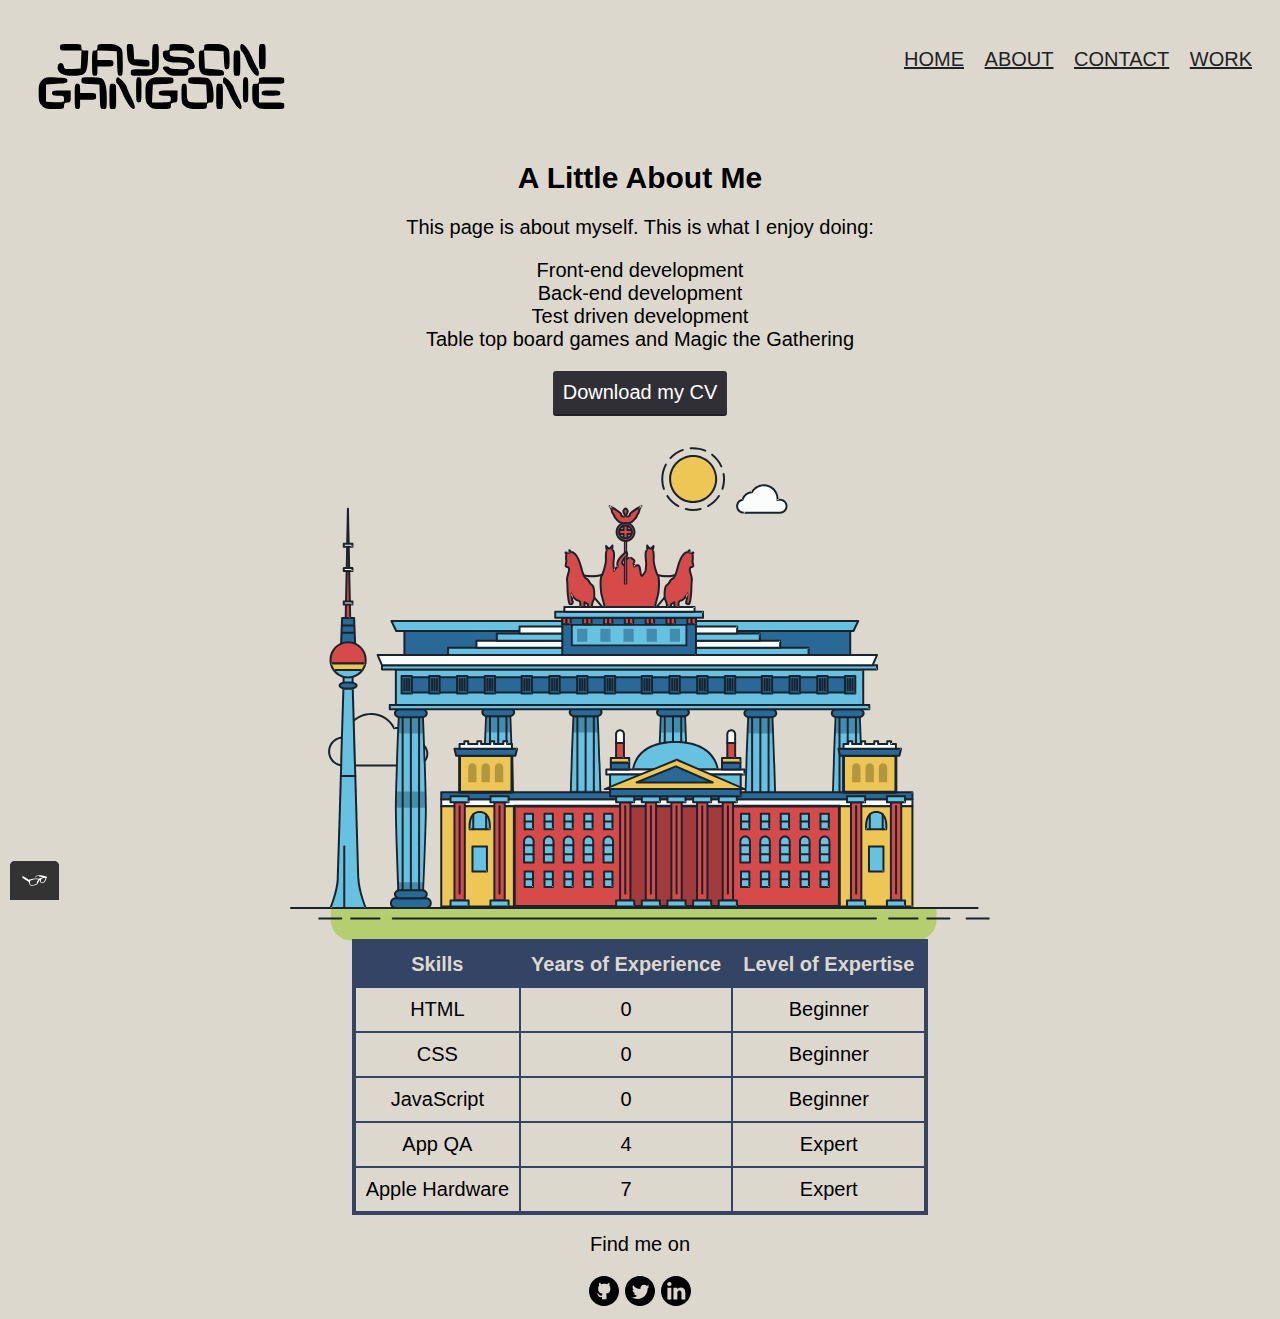
==== commit bc37da71: "added title update and list items" ====
--- a/about.html
+++ b/about.html
@@ -38,13 +38,14 @@
     <main class="about">
         <section class="about-section">
             <article class="about-section-one">
-                <h1>About Me</h1>
+                <h1>A Little About Me</h1>
 
                 <p>This page is about myself. This is what I enjoy doing:</p>
                     <ul class="no-bullets">
                         <li>Front-end development</li>
                         <li>Back-end development</li>
                         <li>Test driven development</li>
+                        <li>Table top board games and Magic the Gathering</li>
                     </ul>
             </article>
 
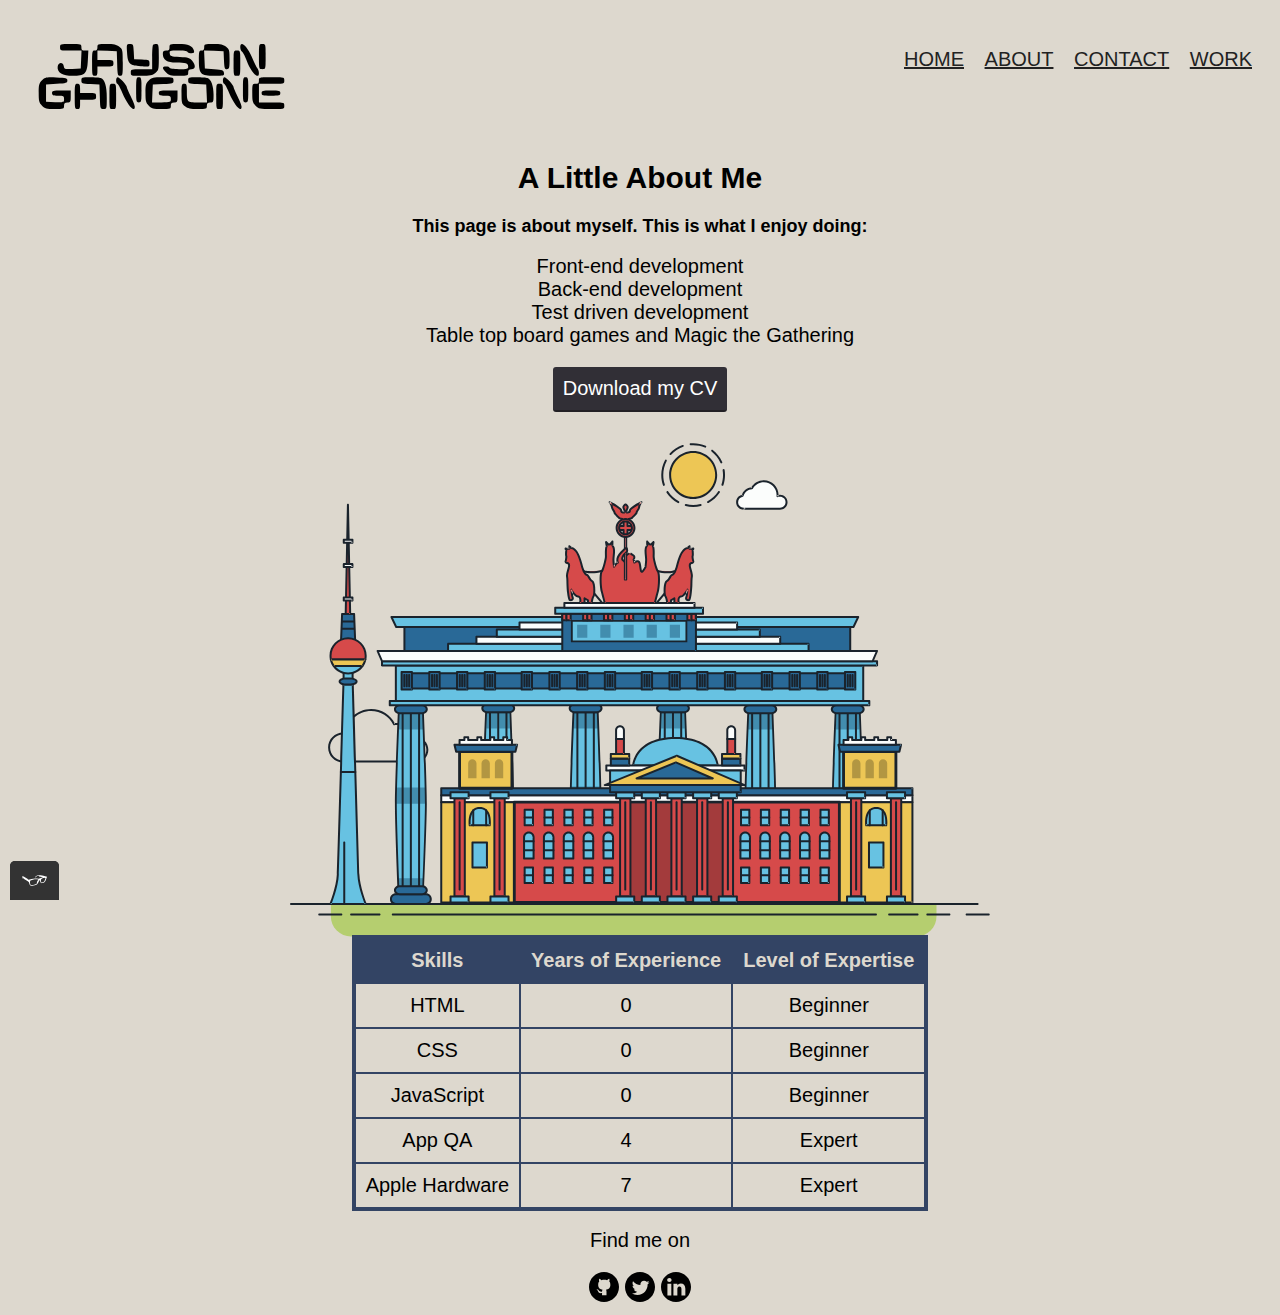
==== commit ffc5103f: "update headings" ====
--- a/about.html
+++ b/about.html
@@ -1,10 +1,11 @@
 <!DOCTYPE html>
 <html lang="en">
+
 <head>
     <meta charset="UTF-8">
     <meta http-equiv="X-UA-Compatible" content="IE=edge">
     <meta name="viewport" content="width=device-width, initial-scale=1.0">
-    <title>Document</title>
+    <title>Jayson Gangone - Portfolio</title>
     <link rel="stylesheet" type="text/css" href="css/style.production.css">
     <link rel="preconnect" href="https://fonts.googleapis.com">
     <link rel="preconnect" href="https://fonts.gstatic.com" crossorigin>
@@ -19,7 +20,8 @@
         <nav class="main-navigation page-header__item">
             <ul role="menubar" class="navigation-list">
                 <li role="presentation">
-                    <a href="index.html" role="menuitem" class="navigation-list__item navigation-list__item--active">HOME</a>
+                    <a href="index.html" role="menuitem"
+                        class="navigation-list__item navigation-list__item--active">HOME</a>
                 </li>
                 <li role="presentation">
                     <a href="about.html" role="menuitem" class="navigation-list__item">ABOUT</a>
@@ -27,678 +29,1526 @@
                 <li role="presentation">
                     <a href="contact.html" role="menuitem" class="navigation-list__item">CONTACT</a>
                 </li>
-                <li roll="presentation"> 
+                <li role="presentation">
                     <a href="work.html" role="menuitem" class="navigation-list__item">WORK</a>
                 </li>
             </ul>
         </nav>
-       </header>
+    </header>
 
-<!--About me skills table-->
+    <!--About me skills table-->
     <main class="about">
         <section class="about-section">
             <article class="about-section-one">
                 <h1>A Little About Me</h1>
 
-                <p>This page is about myself. This is what I enjoy doing:</p>
-                    <ul class="no-bullets">
-                        <li>Front-end development</li>
-                        <li>Back-end development</li>
-                        <li>Test driven development</li>
-                        <li>Table top board games and Magic the Gathering</li>
-                    </ul>
+                <h3>This page is about myself. This is what I enjoy doing:</h3>
+                <ul class="no-bullets">
+                    <li>Front-end development</li>
+                    <li>Back-end development</li>
+                    <li>Test driven development</li>
+                    <li>Table top board games and Magic the Gathering</li>
+                </ul>
             </article>
 
-        <a href="files/cv.pdf" class="button" download>Download my CV</a>
-        
-            <svg id="about-picture" xmlns="http://www.w3.org/2000/svg" class="berlin-illustration" height="auto" viewBox="0 0 700 505" xmlns:xlink="http://www.w3.org/1999/xlink">
-            <defs>
-                <polygon id="a" points=".06 231.917 .06 .929 688.717 .929 688.717 231.917"></polygon>
-            </defs>
-            <g fill="none" fill-rule="evenodd">
-              <g transform="translate(0 241)" class="cloud-front">
-              <path fill="#1A232C" d="M87.602,29 L87.602,28 C87.326,28.001 87.103,28.024 86.927,28.033 L86.979,29.031 L87.947,28.78 C85.741,20.282 78.041,14.002 68.852,14 C67.858,14 66.904,14.096 65.98,14.231 L66.125,15.22 L67.019,14.772 C62.626,6.015 53.567,0.001 43.102,0 C29.041,0.002 17.524,10.848 16.443,24.632 L17.44,24.71 L17.606,23.724 C16.803,23.589 15.969,23.5 15.102,23.5 C6.817,23.501 0.102,30.215 0.102,38.5 C0.102,46.785 6.817,53.499 15.102,53.5 L87.602,53.5 C94.644,53.499 100.351,47.792 100.352,40.75 C100.351,33.708 94.644,28.001 87.602,28 L87.602,30 C90.573,30 93.254,31.202 95.203,33.149 C97.15,35.097 98.351,37.778 98.352,40.75 C98.351,43.722 97.15,46.403 95.203,48.351 C93.254,50.298 90.573,51.5 87.602,51.5 L15.102,51.5 C11.509,51.5 8.265,50.046 5.909,47.692 C3.555,45.337 2.102,42.093 2.102,38.5 C2.102,34.907 3.555,31.663 5.909,29.308 C8.265,26.954 11.509,25.5 15.102,25.5 C15.831,25.5 16.553,25.575 17.273,25.697 C17.551,25.743 17.832,25.672 18.055,25.499 C18.277,25.325 18.414,25.07 18.436,24.789 C19.436,12.04 30.094,1.998 43.102,2 C52.786,1.999 61.163,7.564 65.231,15.669 C65.425,16.055 65.842,16.272 66.27,16.21 C67.132,16.084 67.988,16 68.852,16 C77.108,15.998 84.027,21.647 86.011,29.283 C86.13,29.741 86.557,30.054 87.031,30.03 C87.27,30.017 87.457,29.999 87.602,30 L87.602,29" transform="translate(38 36)"></path>
+            <a href="files/cv.pdf" class="button" download>Download my CV</a>
+
+            <svg id="about-picture" xmlns="http://www.w3.org/2000/svg" class="berlin-illustration" height="auto"
+                viewBox="0 0 700 505" xmlns:xlink="http://www.w3.org/1999/xlink">
+                <defs>
+                    <polygon id="a" points=".06 231.917 .06 .929 688.717 .929 688.717 231.917"></polygon>
+                </defs>
+                <g fill="none" fill-rule="evenodd">
+                    <g transform="translate(0 241)" class="cloud-front">
+                        <path fill="#1A232C"
+                            d="M87.602,29 L87.602,28 C87.326,28.001 87.103,28.024 86.927,28.033 L86.979,29.031 L87.947,28.78 C85.741,20.282 78.041,14.002 68.852,14 C67.858,14 66.904,14.096 65.98,14.231 L66.125,15.22 L67.019,14.772 C62.626,6.015 53.567,0.001 43.102,0 C29.041,0.002 17.524,10.848 16.443,24.632 L17.44,24.71 L17.606,23.724 C16.803,23.589 15.969,23.5 15.102,23.5 C6.817,23.501 0.102,30.215 0.102,38.5 C0.102,46.785 6.817,53.499 15.102,53.5 L87.602,53.5 C94.644,53.499 100.351,47.792 100.352,40.75 C100.351,33.708 94.644,28.001 87.602,28 L87.602,30 C90.573,30 93.254,31.202 95.203,33.149 C97.15,35.097 98.351,37.778 98.352,40.75 C98.351,43.722 97.15,46.403 95.203,48.351 C93.254,50.298 90.573,51.5 87.602,51.5 L15.102,51.5 C11.509,51.5 8.265,50.046 5.909,47.692 C3.555,45.337 2.102,42.093 2.102,38.5 C2.102,34.907 3.555,31.663 5.909,29.308 C8.265,26.954 11.509,25.5 15.102,25.5 C15.831,25.5 16.553,25.575 17.273,25.697 C17.551,25.743 17.832,25.672 18.055,25.499 C18.277,25.325 18.414,25.07 18.436,24.789 C19.436,12.04 30.094,1.998 43.102,2 C52.786,1.999 61.163,7.564 65.231,15.669 C65.425,16.055 65.842,16.272 66.27,16.21 C67.132,16.084 67.988,16 68.852,16 C77.108,15.998 84.027,21.647 86.011,29.283 C86.13,29.741 86.557,30.054 87.031,30.03 C87.27,30.017 87.457,29.999 87.602,30 L87.602,29"
+                            transform="translate(38 36)"></path>
+                    </g>
+                    <path fill="#B5CE6F"
+                        d="M646.484,484.382 C646.484,489.501 644.531,494.62 640.627,498.525 C636.722,502.43 631.603,504.382 626.484,504.382 L60.873,504.382 C55.754,504.382 50.636,502.43 46.731,498.525 C42.826,494.62 40.873,489.501 40.873,484.382 L40.873,471.917 L646.484,471.917 L646.484,484.382">
+                    </path>
+                    <polyline fill="#67C2E2"
+                        points="334.824 185.029 101.449 185.029 106.209 195.08 563.438 195.08 568.2 185.029 334.824 185.029">
+                    </polyline>
+                    <path fill="#1A232C"
+                        d="M334.824,185.029 L334.824,184.029 L101.449,184.029 C101.104,184.029 100.788,184.203 100.604,184.494 C100.42,184.785 100.398,185.146 100.545,185.457 L105.306,195.508 C105.471,195.856 105.824,196.079 106.209,196.079 L563.438,196.079 C563.824,196.079 564.177,195.856 564.342,195.508 L569.104,185.457 C569.251,185.146 569.229,184.785 569.045,184.494 C568.861,184.203 568.544,184.029 568.2,184.029 L334.824,184.029 L334.824,186.029 L566.62,186.029 L562.806,194.08 L106.842,194.08 L103.029,186.029 L334.824,186.029 L334.824,185.029">
+                    </path>
+                    <polygon fill="#296997" points="114.416 218.974 560.222 218.974 560.222 195.08 114.416 195.08">
+                    </polygon>
+                    <path fill="#1A232C"
+                        d="M560.222,218.974 L560.222,217.974 L115.416,217.974 L115.416,196.079 L559.222,196.079 L559.222,218.974 L560.222,218.974 L560.222,217.974 L560.222,218.974 L561.222,218.974 L561.222,195.08 C561.222,194.816 561.115,194.559 560.929,194.372 C560.742,194.186 560.485,194.08 560.222,194.08 L114.416,194.08 C114.152,194.08 113.895,194.186 113.708,194.372 C113.522,194.559 113.416,194.816 113.416,195.08 L113.416,218.974 C113.416,219.237 113.522,219.495 113.708,219.681 C113.895,219.867 114.152,219.974 114.416,219.974 L560.222,219.974 C560.485,219.974 560.742,219.867 560.929,219.681 C561.115,219.495 561.222,219.237 561.222,218.974 L560.222,218.974">
+                    </path>
+                    <polygon fill="#67C2E2" points="105.85 269.08 573.225 269.08 573.225 233.398 105.85 233.398">
+                    </polygon>
+                    <path fill="#1A232C"
+                        d="M573.225,233.398 L573.225,232.398 L105.85,232.398 C105.587,232.398 105.329,232.505 105.143,232.691 C104.957,232.877 104.85,233.134 104.85,233.398 L104.85,269.08 C104.85,269.344 104.957,269.601 105.143,269.788 C105.329,269.974 105.587,270.08 105.85,270.08 L573.225,270.08 C573.488,270.08 573.745,269.974 573.932,269.788 C574.118,269.601 574.225,269.344 574.225,269.08 L574.225,233.398 C574.225,233.134 574.118,232.877 573.932,232.691 C573.745,232.505 573.488,232.398 573.225,232.398 L573.225,233.398 L572.225,233.398 L572.225,268.08 L106.85,268.08 L106.85,234.398 L573.225,234.398 L573.225,233.398 L572.225,233.398 L573.225,233.398">
+                    </path>
+                    <polygon fill="#296997" points="116.751 256.508 562.557 256.508 562.557 241.243 116.751 241.243">
+                    </polygon>
+                    <path fill="#1A232C"
+                        d="M562.557,256.508 L562.557,255.508 L117.75,255.508 L117.75,242.243 L561.557,242.243 L561.557,256.508 L562.557,256.508 L562.557,255.508 L562.557,256.508 L563.557,256.508 L563.557,241.243 C563.557,240.979 563.45,240.722 563.264,240.535 C563.078,240.349 562.82,240.243 562.557,240.243 L116.75,240.243 C116.487,240.243 116.23,240.349 116.043,240.535 C115.857,240.722 115.751,240.979 115.751,241.243 L115.751,256.508 C115.751,256.771 115.857,257.029 116.043,257.215 C116.23,257.401 116.487,257.508 116.751,257.508 L562.557,257.508 C562.82,257.508 563.077,257.401 563.264,257.215 C563.45,257.029 563.557,256.771 563.557,256.508 L562.557,256.508">
+                    </path>
+                    <polygon fill="#67C2E2" points="158.07 218.974 518.563 218.974 518.563 211.858 158.07 211.858">
+                    </polygon>
+                    <path fill="#1A232C"
+                        d="M518.563,211.858 L518.563,210.858 L158.07,210.858 C157.807,210.858 157.549,210.964 157.363,211.151 C157.177,211.337 157.07,211.594 157.07,211.858 L157.07,218.974 C157.07,219.237 157.177,219.495 157.363,219.681 C157.549,219.867 157.807,219.974 158.07,219.974 L518.563,219.974 C518.826,219.974 519.083,219.867 519.27,219.681 C519.456,219.495 519.562,219.237 519.562,218.974 L519.562,211.858 C519.562,211.594 519.456,211.337 519.27,211.151 C519.083,210.964 518.826,210.858 518.563,210.858 L518.563,211.858 L517.563,211.858 L517.563,217.974 L159.07,217.974 L159.07,212.858 L518.563,212.858 L518.563,211.858 L517.563,211.858 L518.563,211.858">
+                    </path>
+                    <polygon fill="#FBFDFC" points="186.438 211.858 490.194 211.858 490.194 204.741 186.438 204.741">
+                    </polygon>
+                    <path fill="#1A232C"
+                        d="M490.194,204.741 L490.194,203.741 L186.438,203.741 C186.175,203.741 185.917,203.848 185.731,204.034 C185.545,204.221 185.438,204.478 185.438,204.741 L185.438,211.858 C185.438,212.121 185.545,212.379 185.731,212.565 C185.917,212.751 186.175,212.858 186.438,212.858 L490.194,212.858 C490.458,212.858 490.715,212.751 490.902,212.565 C491.088,212.379 491.194,212.121 491.194,211.858 L491.194,204.741 C491.194,204.478 491.088,204.221 490.902,204.034 C490.715,203.848 490.458,203.741 490.194,203.741 L490.194,204.741 L489.194,204.741 L489.194,210.858 L187.438,210.858 L187.438,205.741 L490.194,205.741 L490.194,204.741 L489.194,204.741 L490.194,204.741">
+                    </path>
+                    <polygon fill="#67C2E2" points="206.805 204.741 469.828 204.741 469.828 197.624 206.805 197.624">
+                    </polygon>
+                    <path fill="#1A232C"
+                        d="M469.828,197.624 L469.828,196.624 L206.805,196.624 C206.541,196.624 206.284,196.731 206.098,196.917 C205.911,197.103 205.805,197.361 205.805,197.624 L205.805,204.741 C205.805,205.005 205.911,205.262 206.098,205.449 C206.284,205.635 206.541,205.741 206.805,205.741 L469.828,205.741 C470.091,205.741 470.349,205.635 470.535,205.449 C470.722,205.262 470.828,205.005 470.828,204.741 L470.828,197.624 C470.828,197.361 470.722,197.103 470.535,196.917 C470.349,196.731 470.091,196.624 469.828,196.624 L469.828,197.624 L468.828,197.624 L468.828,203.741 L207.805,203.741 L207.805,198.624 L469.828,198.624 L469.828,197.624 L468.828,197.624 L469.828,197.624">
+                    </path>
+                    <polygon fill="#FBFDFC" points="229.521 197.624 447.111 197.624 447.111 190.509 229.521 190.509">
+                    </polygon>
+                    <path fill="#1A232C"
+                        d="M447.111,190.509 L447.111,189.509 L229.521,189.509 C229.258,189.509 229,189.616 228.814,189.802 C228.628,189.988 228.521,190.246 228.521,190.509 L228.521,197.624 C228.521,197.888 228.628,198.145 228.814,198.332 C229,198.518 229.258,198.624 229.521,198.624 L447.111,198.624 C447.375,198.624 447.632,198.518 447.818,198.332 C448.005,198.145 448.111,197.888 448.111,197.624 L448.111,190.509 C448.111,190.246 448.005,189.988 447.818,189.802 C447.632,189.616 447.375,189.509 447.111,189.509 L447.111,190.509 L446.111,190.509 L446.111,196.624 L230.521,196.624 L230.521,191.509 L447.111,191.509 L447.111,190.509 L446.111,190.509 L447.111,190.509">
+                    </path>
+                    <path fill="#67C2E2"
+                        d="M135.607,355.447 C135.163,337.766 134.264,313.326 133.648,297.387 C133.274,287.721 133.004,281.18 133.004,281.18 L108.722,281.18 C108.722,281.18 108.452,287.721 108.079,297.387 C107.462,313.326 106.563,337.766 106.119,355.447 C105.953,362.059 105.85,367.732 105.85,371.653 L105.85,371.654 C105.85,386.117 107.243,424.332 108.089,446.189 C108.457,455.706 108.722,462.126 108.722,462.126 L133.004,462.126 C133.004,462.126 133.269,455.706 133.637,446.189 C134.482,424.332 135.876,386.117 135.876,371.654 L135.876,371.653 C135.876,367.732 135.773,362.059 135.607,355.447">
+                    </path>
+                    <path fill="#428DAE"
+                        d="M133.648 297.387L108.079 297.387C108.452 287.721 108.722 281.18 108.722 281.18L133.004 281.18C133.004 281.18 133.274 287.721 133.648 297.387M135.876 371.654L105.85 371.654 105.85 371.653C105.85 367.732 105.953 362.059 106.119 355.447L135.607 355.447C135.773 362.059 135.876 367.732 135.876 371.653L135.876 371.654M133.004 462.126L108.722 462.126C108.722 462.126 108.457 455.706 108.089 446.189L133.637 446.189C133.269 455.706 133.004 462.126 133.004 462.126">
+                    </path>
+                    <path fill="#1A232C"
+                        d="M109.612,461.199 L132.114,461.199 C132.447,453.007 134.949,390.886 134.949,371.653 C134.949,352.42 132.447,290.299 132.114,282.108 L109.612,282.108 C109.279,290.299 106.778,352.42 106.778,371.653 C106.778,390.886 109.279,453.007 109.612,461.199 Z M133.895,463.054 L107.832,463.054 L107.794,462.164 C107.766,461.466 104.922,392.193 104.922,371.653 C104.922,351.114 107.766,281.839 107.794,281.142 L107.832,280.252 L133.895,280.252 L133.931,281.142 C133.96,281.839 136.804,351.114 136.804,371.653 C136.804,392.193 133.96,461.466 133.931,462.164 L133.895,463.054 L133.895,463.054 Z">
+                    </path>
+                    <path fill="#1A232C"
+                        d="M111.638 281.18L111.638 462.126C111.638 462.679 112.086 463.126 112.638 463.126 113.19 463.126 113.638 462.679 113.638 462.126L113.638 281.18C113.638 280.628 113.19 280.18 112.638 280.18 112.086 280.18 111.638 280.628 111.638 281.18M119.863 281.18L119.863 462.126C119.863 462.679 120.311 463.126 120.863 463.126 121.416 463.126 121.863 462.679 121.863 462.126L121.863 281.18C121.863 280.628 121.416 280.18 120.863 280.18 120.311 280.18 119.863 280.628 119.863 281.18M128.088 281.18L128.088 462.126C128.088 462.679 128.536 463.126 129.088 463.126 129.64 463.126 130.088 462.679 130.088 462.126L130.088 281.18C130.088 280.628 129.64 280.18 129.088 280.18 128.536 280.18 128.088 280.628 128.088 281.18">
+                    </path>
+                    <path fill="#296997"
+                        d="M136.79,277.265 C136.79,279.418 134.675,281.18 132.09,281.18 L109.636,281.18 C107.051,281.18 104.936,279.418 104.936,277.265 C104.936,275.111 107.051,273.349 109.636,273.349 L132.09,273.349 C134.675,273.349 136.79,275.111 136.79,277.265">
+                    </path>
+                    <path fill="#1A232C"
+                        d="M136.79,277.265 L135.79,277.265 C135.789,278.005 135.433,278.704 134.769,279.262 C134.109,279.814 133.155,280.181 132.09,280.18 L109.636,280.18 C108.571,280.181 107.617,279.814 106.956,279.262 C106.293,278.704 105.936,278.005 105.936,277.265 C105.936,276.524 106.293,275.825 106.957,275.267 C107.617,274.715 108.571,274.348 109.636,274.349 L132.09,274.349 C133.155,274.348 134.109,274.716 134.769,275.267 C135.433,275.825 135.789,276.524 135.79,277.265 L137.79,277.265 C137.791,275.851 137.09,274.593 136.049,273.731 C135.006,272.863 133.61,272.35 132.09,272.349 L109.636,272.349 C108.116,272.35 106.72,272.863 105.676,273.731 C104.636,274.593 103.935,275.851 103.936,277.265 C103.935,278.678 104.636,279.937 105.677,280.798 C106.72,281.666 108.116,282.179 109.636,282.18 L132.09,282.18 C133.61,282.179 135.006,281.666 136.049,280.798 C137.09,279.937 137.791,278.678 137.79,277.265 L136.79,277.265">
+                    </path>
+                    <path fill="#296997"
+                        d="M140.775,467.217 C140.775,469.803 138.661,471.917 136.076,471.917 L105.65,471.917 C103.065,471.917 100.951,469.803 100.951,467.217 L100.951,466.825 C100.951,464.241 103.065,462.126 105.65,462.126 L136.076,462.126 C138.661,462.126 140.775,464.241 140.775,466.825 L140.775,467.217">
+                    </path>
+                    <path fill="#1A232C"
+                        d="M140.775,467.217 L139.775,467.217 C139.775,468.235 139.361,469.155 138.688,469.83 C138.013,470.503 137.093,470.917 136.076,470.917 L105.65,470.917 C104.633,470.917 103.713,470.504 103.038,469.83 C102.365,469.155 101.951,468.235 101.951,467.217 L101.951,466.825 C101.951,465.808 102.365,464.889 103.038,464.214 C103.713,463.54 104.633,463.127 105.65,463.126 L136.076,463.126 C137.093,463.127 138.013,463.54 138.688,464.214 C139.362,464.889 139.775,465.808 139.775,466.825 L139.775,467.217 L141.775,467.217 L141.775,466.825 C141.772,463.684 139.217,461.13 136.076,461.126 L105.65,461.126 C102.509,461.13 99.955,463.684 99.951,466.825 L99.951,467.217 C99.954,470.36 102.509,472.914 105.65,472.917 L136.076,472.917 C139.217,472.914 141.772,470.36 141.775,467.217 L140.775,467.217">
+                    </path>
+                    <path fill="#296997"
+                        d="M136.79,458.208 C136.79,460.363 134.675,462.126 132.09,462.126 L109.636,462.126 C107.051,462.126 104.936,460.363 104.936,458.208 C104.936,456.057 107.051,454.292 109.636,454.292 L132.09,454.292 C134.675,454.292 136.79,456.057 136.79,458.208">
+                    </path>
+                    <path fill="#1A232C"
+                        d="M136.79,458.208 L135.79,458.208 C135.789,458.949 135.432,459.649 134.769,460.207 C134.108,460.76 133.154,461.128 132.09,461.126 L109.636,461.126 C108.572,461.128 107.617,460.76 106.957,460.207 C106.293,459.649 105.936,458.949 105.936,458.208 C105.936,457.47 106.293,456.77 106.957,456.212 C107.617,455.659 108.572,455.291 109.636,455.292 L132.09,455.292 C133.154,455.291 134.108,455.659 134.769,456.212 C135.433,456.77 135.789,457.47 135.79,458.208 L137.79,458.208 C137.791,456.796 137.09,455.538 136.05,454.675 C135.006,453.808 133.61,453.294 132.09,453.292 L109.636,453.292 C108.115,453.294 106.719,453.808 105.676,454.675 C104.636,455.538 103.935,456.796 103.936,458.208 C103.935,459.622 104.636,460.881 105.676,461.743 C106.72,462.611 108.116,463.125 109.636,463.126 L132.09,463.126 C133.61,463.125 135.006,462.611 136.05,461.743 C137.09,460.881 137.791,459.622 137.79,458.208 L136.79,458.208">
+                    </path>
+                    <path fill="#67C2E2"
+                        d="M572.471,355.447 C572.025,337.766 571.126,313.326 570.51,297.387 C570.137,287.721 569.867,281.18 569.867,281.18 L545.585,281.18 C545.585,281.18 545.315,287.721 544.942,297.387 C544.326,313.326 543.427,337.766 542.981,355.447 C542.815,362.059 542.713,367.732 542.713,371.653 L542.713,371.654 C542.713,386.117 544.107,424.332 544.952,446.189 C545.32,455.706 545.585,462.126 545.585,462.126 L569.867,462.126 C569.867,462.126 570.132,455.706 570.499,446.189 C571.346,424.332 572.739,386.117 572.739,371.654 L572.739,371.653 C572.739,367.732 572.637,362.059 572.471,355.447">
+                    </path>
+                    <path fill="#428DAE"
+                        d="M569.582 297.387L566.951 297.387 566.951 282.108 568.977 282.108C569.063 284.206 569.29 289.841 569.582 297.387M564.951 297.387L545.871 297.387C546.162 289.841 546.39 284.206 546.476 282.108L564.951 282.108 564.951 297.387M571.8 369.187L566.951 369.187 566.951 356.265 571.562 356.265C571.685 361.272 571.771 365.701 571.8 369.187M564.951 369.187L543.653 369.187C543.684 365.512 543.777 360.79 543.912 355.447L553.551 355.447 553.551 356.265 564.951 356.265 564.951 369.187">
+                    </path>
+                    <path fill="#1A232C"
+                        d="M546.476,461.199 L568.977,461.199 C569.31,453.007 571.812,390.886 571.812,371.653 C571.812,352.42 569.31,290.299 568.977,282.108 L546.476,282.108 C546.142,290.299 543.642,352.42 543.642,371.653 C543.642,390.886 546.142,453.007 546.476,461.199 M570.758,463.054 L544.694,463.054 L544.658,462.164 C544.629,461.466 541.785,392.193 541.785,371.653 C541.785,351.114 544.629,281.839 544.658,281.142 L544.694,280.252 L570.758,280.252 L570.795,281.142 C570.823,281.839 573.667,351.114 573.667,371.653 C573.667,392.193 570.823,461.466 570.795,462.164 L570.758,463.054">
+                    </path>
+                    <path fill="#1A232C"
+                        d="M548.501 281.18L548.501 462.126C548.501 462.679 548.949 463.126 549.501 463.126 550.053 463.126 550.501 462.679 550.501 462.126L550.501 281.18C550.501 280.628 550.053 280.18 549.501 280.18 548.949 280.18 548.501 280.628 548.501 281.18M556.727 281.18L556.727 462.126C556.727 462.679 557.174 463.126 557.727 463.126 558.279 463.126 558.727 462.679 558.727 462.126L558.727 281.18C558.727 280.628 558.279 280.18 557.727 280.18 557.174 280.18 556.727 280.628 556.727 281.18M564.951 281.18L564.951 462.126C564.951 462.679 565.399 463.126 565.951 463.126 566.503 463.126 566.951 462.679 566.951 462.126L566.951 281.18C566.951 280.628 566.503 280.18 565.951 280.18 565.399 280.18 564.951 280.628 564.951 281.18">
+                    </path>
+                    <path fill="#296997"
+                        d="M573.653,277.265 C573.653,279.418 571.537,281.18 568.953,281.18 L546.499,281.18 C543.915,281.18 541.799,279.418 541.799,277.265 C541.799,275.111 543.915,273.349 546.499,273.349 L568.953,273.349 C571.537,273.349 573.653,275.111 573.653,277.265">
+                    </path>
+                    <path fill="#1A232C"
+                        d="M573.653,277.265 L572.653,277.265 C572.653,278.005 572.296,278.704 571.632,279.262 C570.972,279.814 570.017,280.181 568.953,280.18 L546.499,280.18 C545.435,280.181 544.48,279.814 543.82,279.262 C543.156,278.704 542.8,278.005 542.799,277.265 C542.8,276.525 543.156,275.825 543.82,275.267 C544.481,274.715 545.435,274.348 546.499,274.349 L568.953,274.349 C570.017,274.348 570.972,274.715 571.632,275.267 C572.296,275.825 572.653,276.525 572.653,277.265 L574.653,277.265 C574.654,275.851 573.953,274.593 572.912,273.731 C571.869,272.863 570.473,272.35 568.953,272.349 L546.499,272.349 C544.979,272.35 543.583,272.863 542.54,273.731 C541.499,274.593 540.798,275.851 540.799,277.265 C540.798,278.679 541.499,279.937 542.54,280.798 C543.583,281.666 544.979,282.179 546.499,282.18 L568.953,282.18 C570.473,282.179 571.869,281.666 572.912,280.798 C573.953,279.937 574.654,278.679 574.653,277.265 L573.653,277.265">
+                    </path>
+                    <path fill="#296997"
+                        d="M577.639,467.217 C577.639,469.803 575.524,471.917 572.938,471.917 L542.514,471.917 C539.929,471.917 537.813,469.803 537.813,467.217 L537.813,466.825 C537.813,464.241 539.929,462.126 542.514,462.126 L572.938,462.126 C575.524,462.126 577.639,464.241 577.639,466.825 L577.639,467.217">
+                    </path>
+                    <path fill="#1A232C"
+                        d="M577.639,467.217 L576.639,467.217 C576.638,468.235 576.225,469.155 575.551,469.83 C574.876,470.503 573.956,470.917 572.938,470.917 L542.514,470.917 C541.497,470.917 540.576,470.503 539.901,469.83 C539.227,469.155 538.814,468.234 538.813,467.217 L538.813,466.825 C538.814,465.808 539.227,464.889 539.901,464.214 C540.576,463.54 541.497,463.127 542.514,463.126 L572.938,463.126 C573.956,463.127 574.876,463.54 575.551,464.214 C576.225,464.888 576.638,465.808 576.639,466.825 L576.639,467.217 L578.639,467.217 L578.639,466.825 C578.635,463.684 576.081,461.13 572.938,461.126 L542.514,461.126 C539.372,461.13 536.817,463.684 536.813,466.825 L536.813,467.217 C536.817,470.36 539.372,472.914 542.514,472.917 L572.938,472.917 C576.081,472.914 578.635,470.359 578.639,467.217 L577.639,467.217">
+                    </path>
+                    <path fill="#296997"
+                        d="M573.653,458.208 C573.653,460.363 571.537,462.126 568.953,462.126 L546.499,462.126 C543.915,462.126 541.799,460.363 541.799,458.208 C541.799,456.057 543.915,454.292 546.499,454.292 L568.953,454.292 C571.537,454.292 573.653,456.057 573.653,458.208">
+                    </path>
+                    <path fill="#1A232C"
+                        d="M573.653,458.208 L572.653,458.208 C572.653,458.949 572.296,459.649 571.632,460.207 C570.971,460.76 570.017,461.128 568.953,461.126 L546.499,461.126 C545.435,461.128 544.481,460.76 543.82,460.207 C543.157,459.649 542.799,458.949 542.799,458.208 C542.799,457.47 543.156,456.77 543.82,456.212 C544.481,455.659 545.435,455.291 546.499,455.292 L568.953,455.292 C570.017,455.291 570.971,455.659 571.632,456.212 C572.296,456.77 572.653,457.47 572.653,458.208 L574.653,458.208 C574.654,456.796 573.953,455.538 572.912,454.675 C571.869,453.808 570.473,453.294 568.953,453.292 L546.499,453.292 C544.979,453.294 543.583,453.808 542.54,454.675 C541.499,455.538 540.798,456.796 540.799,458.208 C540.798,459.622 541.499,460.881 542.54,461.743 C543.583,462.611 544.979,463.125 546.499,463.126 L568.953,463.126 C570.473,463.125 571.869,462.611 572.912,461.743 C573.953,460.881 574.654,459.622 574.653,458.208 L573.653,458.208">
+                    </path>
+                    <path fill="#67C2E2"
+                        d="M485.098,355.447 C484.654,337.766 483.753,313.326 483.137,297.387 C482.764,287.721 482.494,281.18 482.494,281.18 L458.213,281.18 C458.213,281.18 457.942,287.721 457.569,297.387 C456.953,313.326 456.055,337.766 455.608,355.447 C455.443,362.059 455.34,367.732 455.34,371.653 L455.34,371.654 C455.34,386.117 456.733,424.332 457.58,446.189 C457.948,455.706 458.213,462.126 458.213,462.126 L482.494,462.126 C482.494,462.126 482.759,455.706 483.126,446.189 C483.973,424.332 485.366,386.117 485.366,371.654 L485.366,371.653 C485.366,367.732 485.265,362.059 485.098,355.447">
+                    </path>
+                    <path fill="#428DAE"
+                        d="M483.137 297.387L457.569 297.387C457.942 287.721 458.213 281.18 458.213 281.18L482.494 281.18C482.494 281.18 482.764 287.721 483.137 297.387M485.355 369.187L455.351 369.187C455.382 365.502 455.475 360.78 455.608 355.447L485.098 355.447C485.232 360.78 485.325 365.502 485.355 369.187">
+                    </path>
+                    <path fill="#1A232C"
+                        d="M459.103,461.199 L481.605,461.199 C481.938,453.007 484.439,390.886 484.439,371.653 C484.439,352.42 481.938,290.299 481.605,282.108 L459.103,282.108 C458.769,290.299 456.268,352.42 456.268,371.653 C456.268,390.886 458.769,453.007 459.103,461.199 Z M483.386,463.054 L457.321,463.054 L457.285,462.164 C457.256,461.466 454.412,392.193 454.412,371.653 C454.412,351.114 457.256,281.839 457.285,281.142 L457.321,280.252 L483.386,280.252 L483.422,281.142 C483.45,281.839 486.294,351.114 486.294,371.653 C486.294,392.193 483.45,461.466 483.422,462.164 L483.386,463.054 L483.386,463.054 Z">
+                    </path>
+                    <path fill="#1A232C"
+                        d="M461.128 281.18L461.128 462.126C461.128 462.679 461.576 463.126 462.128 463.126 462.68 463.126 463.128 462.679 463.128 462.126L463.128 281.18C463.128 280.628 462.68 280.18 462.128 280.18 461.576 280.18 461.128 280.628 461.128 281.18M469.354 281.18L469.354 462.126C469.354 462.679 469.801 463.126 470.354 463.126 470.906 463.126 471.354 462.679 471.354 462.126L471.354 281.18C471.354 280.628 470.906 280.18 470.354 280.18 469.801 280.18 469.354 280.628 469.354 281.18M477.578 281.18L477.578 462.126C477.578 462.679 478.026 463.126 478.578 463.126 479.13 463.126 479.578 462.679 479.578 462.126L479.578 281.18C479.578 280.628 479.13 280.18 478.578 280.18 478.026 280.18 477.578 280.628 477.578 281.18">
+                    </path>
+                    <path fill="#296997"
+                        d="M486.281,277.265 C486.281,279.418 484.164,281.18 481.58,281.18 L459.126,281.18 C456.542,281.18 454.426,279.418 454.426,277.265 C454.426,275.111 456.542,273.349 459.126,273.349 L481.58,273.349 C484.164,273.349 486.281,275.111 486.281,277.265">
+                    </path>
+                    <path fill="#1A232C"
+                        d="M486.281,277.265 L485.281,277.265 C485.281,278.005 484.924,278.704 484.26,279.262 C483.599,279.814 482.644,280.181 481.58,280.18 L459.126,280.18 C458.062,280.181 457.107,279.814 456.447,279.262 C455.783,278.704 455.427,278.005 455.426,277.265 C455.427,276.525 455.783,275.825 456.447,275.267 C457.108,274.715 458.062,274.348 459.126,274.349 L481.58,274.349 C482.644,274.348 483.599,274.716 484.26,275.268 C484.924,275.825 485.281,276.525 485.281,277.265 L487.281,277.265 C487.282,275.851 486.58,274.593 485.54,273.731 C484.496,272.863 483.1,272.35 481.58,272.349 L459.126,272.349 C457.606,272.35 456.21,272.863 455.167,273.731 C454.126,274.593 453.425,275.851 453.426,277.265 C453.425,278.679 454.126,279.937 455.167,280.798 C456.21,281.666 457.606,282.179 459.126,282.18 L481.58,282.18 C483.1,282.179 484.496,281.666 485.54,280.799 C486.58,279.937 487.282,278.679 487.281,277.265 L486.281,277.265">
+                    </path>
+                    <path fill="#296997"
+                        d="M490.266,467.217 C490.266,469.803 488.151,471.917 485.565,471.917 L455.141,471.917 C452.556,471.917 450.44,469.803 450.44,467.217 L450.44,466.825 C450.44,464.241 452.556,462.126 455.141,462.126 L485.565,462.126 C488.151,462.126 490.266,464.241 490.266,466.825 L490.266,467.217">
+                    </path>
+                    <path fill="#1A232C"
+                        d="M490.266,467.217 L489.266,467.217 C489.265,468.235 488.852,469.155 488.178,469.83 C487.503,470.503 486.583,470.917 485.565,470.917 L455.141,470.917 C454.124,470.917 453.203,470.503 452.528,469.83 C451.854,469.155 451.441,468.234 451.44,467.217 L451.44,466.825 C451.441,465.808 451.854,464.889 452.528,464.214 C453.203,463.54 454.124,463.127 455.141,463.126 L485.565,463.126 C486.583,463.127 487.503,463.54 488.178,464.214 C488.852,464.888 489.265,465.808 489.266,466.825 L489.266,467.217 L491.266,467.217 L491.266,466.825 C491.262,463.684 488.708,461.13 485.565,461.126 L455.141,461.126 C451.999,461.13 449.444,463.684 449.44,466.825 L449.44,467.217 C449.444,470.36 451.999,472.914 455.141,472.917 L485.565,472.917 C488.708,472.914 491.262,470.359 491.266,467.217 L490.266,467.217">
+                    </path>
+                    <path fill="#296997"
+                        d="M486.281,458.208 C486.281,460.363 484.164,462.126 481.58,462.126 L459.126,462.126 C456.542,462.126 454.426,460.363 454.426,458.208 C454.426,456.057 456.542,454.292 459.126,454.292 L481.58,454.292 C484.164,454.292 486.281,456.057 486.281,458.208">
+                    </path>
+                    <path fill="#1A232C"
+                        d="M486.281,458.208 L485.281,458.208 C485.281,458.949 484.923,459.649 484.26,460.207 C483.599,460.76 482.644,461.128 481.58,461.126 L459.126,461.126 C458.062,461.128 457.108,460.76 456.447,460.207 C455.784,459.649 455.427,458.949 455.426,458.208 C455.426,457.47 455.783,456.77 456.447,456.212 C457.108,455.659 458.062,455.291 459.126,455.292 L481.58,455.292 C482.644,455.291 483.598,455.659 484.26,456.212 C484.924,456.77 485.281,457.47 485.281,458.208 L487.281,458.208 C487.282,456.795 486.58,455.538 485.54,454.675 C484.496,453.808 483.1,453.294 481.58,453.292 L459.126,453.292 C457.606,453.294 456.21,453.808 455.167,454.675 C454.126,455.538 453.425,456.796 453.426,458.208 C453.425,459.622 454.126,460.881 455.167,461.743 C456.21,462.611 457.606,463.125 459.126,463.126 L481.58,463.126 C483.1,463.125 484.496,462.611 485.54,461.743 C486.581,460.881 487.282,459.622 487.281,458.208 L486.281,458.208">
+                    </path>
+                    <path fill="#67C2E2"
+                        d="M397.726,354.466 C397.28,336.787 396.381,312.346 395.765,296.407 C395.392,286.742 395.122,280.2 395.122,280.2 L370.84,280.2 C370.84,280.2 370.57,286.742 370.197,296.407 C369.581,312.346 368.682,336.787 368.236,354.466 C368.07,361.078 367.968,366.751 367.968,370.672 L367.968,370.673 C367.968,385.136 369.361,423.352 370.207,445.208 C370.575,454.726 370.84,461.146 370.84,461.146 L395.122,461.146 C395.122,461.146 395.386,454.726 395.754,445.208 C396.601,423.352 397.994,385.136 397.994,370.673 L397.994,370.672 C397.994,366.751 397.892,361.078 397.726,354.466">
+                    </path>
+                    <path fill="#428DAE"
+                        d="M394.837 296.407L392.206 296.407 392.206 281.127 394.233 281.127C394.318 283.225 394.545 288.861 394.837 296.407L394.837 296.407zM383.981 296.407L390.206 296.407 390.206 281.127 383.981 281.127 383.981 296.407zM375.756 296.407L381.98 296.407 381.98 281.127 375.756 281.127 375.756 296.407zM373.756 296.407L371.126 296.407C371.417 288.861 371.645 283.225 371.73 281.127L373.756 281.127 373.756 296.407 373.756 296.407zM397.062 369.187L392.206 369.187 392.206 354.466 396.796 354.466C396.943 360.298 397.041 365.389 397.062 369.187L397.062 369.187zM383.981 369.187L390.206 369.187 390.206 354.466 383.981 354.466 383.981 369.187zM375.756 369.187L381.98 369.187 381.98 354.466 375.756 354.466 375.756 369.187zM373.756 369.187L368.9 369.187C368.921 365.389 369.019 360.298 369.166 354.466L373.756 354.466 373.756 369.187 373.756 369.187z">
+                    </path>
+                    <path fill="#1A232C"
+                        d="M371.73,460.218 L394.233,460.218 C394.565,452.027 397.066,389.906 397.066,370.672 C397.066,351.44 394.565,289.319 394.233,281.127 L371.73,281.127 C371.397,289.319 368.895,351.44 368.895,370.672 C368.895,389.906 371.397,452.027 371.73,460.218 M396.013,462.074 L369.949,462.074 L369.912,461.184 C369.884,460.486 367.04,391.212 367.04,370.672 C367.04,350.133 369.884,280.859 369.912,280.162 L369.949,279.272 L396.013,279.272 L396.05,280.162 C396.078,280.859 398.922,350.133 398.922,370.672 C398.922,391.212 396.078,460.486 396.05,461.184 L396.013,462.074">
+                    </path>
+                    <path fill="#1A232C"
+                        d="M373.756 280.2L373.756 461.146C373.756 461.698 374.203 462.146 374.756 462.146 375.308 462.146 375.756 461.698 375.756 461.146L375.756 280.2C375.756 279.647 375.308 279.2 374.756 279.2 374.203 279.2 373.756 279.647 373.756 280.2M381.98 280.2L381.98 461.146C381.98 461.698 382.428 462.146 382.98 462.146 383.533 462.146 383.981 461.698 383.981 461.146L383.981 280.2C383.981 279.647 383.533 279.2 382.98 279.2 382.428 279.2 381.98 279.647 381.98 280.2M390.206 280.2L390.206 461.146C390.206 461.698 390.654 462.146 391.206 462.146 391.758 462.146 392.206 461.698 392.206 461.146L392.206 280.2C392.206 279.647 391.758 279.2 391.206 279.2 390.654 279.2 390.206 279.647 390.206 280.2">
+                    </path>
+                    <path fill="#296997"
+                        d="M398.908,276.285 C398.908,278.439 396.792,280.2 394.208,280.2 L371.754,280.2 C369.17,280.2 367.053,278.439 367.053,276.285 C367.053,274.13 369.17,272.369 371.754,272.369 L394.208,272.369 C396.792,272.369 398.908,274.13 398.908,276.285">
+                    </path>
+                    <path fill="#1A232C"
+                        d="M398.908,276.285 L397.908,276.285 C397.907,277.025 397.551,277.724 396.887,278.281 C396.227,278.833 395.272,279.201 394.208,279.2 L371.754,279.2 C370.69,279.201 369.735,278.833 369.074,278.281 C368.41,277.724 368.053,277.025 368.053,276.285 C368.053,275.544 368.41,274.845 369.074,274.287 C369.735,273.735 370.69,273.367 371.754,273.369 L394.208,273.369 C395.272,273.367 396.227,273.735 396.887,274.287 C397.551,274.844 397.907,275.544 397.908,276.285 L399.908,276.285 C399.909,274.871 399.208,273.612 398.167,272.75 C397.124,271.883 395.728,271.37 394.208,271.369 L371.754,271.369 C370.234,271.37 368.838,271.883 367.794,272.75 C366.754,273.612 366.052,274.871 366.053,276.285 C366.052,277.699 366.754,278.957 367.795,279.818 C368.838,280.686 370.234,281.198 371.754,281.2 L394.208,281.2 C395.728,281.198 397.123,280.686 398.167,279.818 C399.208,278.957 399.909,277.698 399.908,276.285 L398.908,276.285">
+                    </path>
+                    <path fill="#296997"
+                        d="M402.894,466.237 C402.894,468.823 400.779,470.937 398.193,470.937 L367.768,470.937 C365.183,470.937 363.068,468.823 363.068,466.237 L363.068,465.844 C363.068,463.26 365.183,461.146 367.768,461.146 L398.193,461.146 C400.779,461.146 402.894,463.26 402.894,465.844 L402.894,466.237">
+                    </path>
+                    <path fill="#1A232C"
+                        d="M402.894,466.237 L401.894,466.237 C401.893,467.254 401.48,468.174 400.806,468.849 C400.131,469.523 399.211,469.937 398.193,469.937 L367.768,469.937 C366.751,469.937 365.831,469.523 365.156,468.849 C364.482,468.174 364.069,467.254 364.068,466.237 L364.068,465.844 C364.069,464.828 364.482,463.908 365.156,463.233 C365.831,462.56 366.751,462.146 367.768,462.146 L398.193,462.146 C399.211,462.146 400.131,462.56 400.806,463.233 C401.48,463.908 401.893,464.828 401.894,465.844 L401.894,466.237 L403.894,466.237 L403.894,465.844 C403.89,462.703 401.336,460.15 398.193,460.146 L367.768,460.146 C364.626,460.15 362.072,462.703 362.068,465.844 L362.068,466.237 C362.072,469.379 364.626,471.933 367.768,471.937 L398.193,471.937 C401.336,471.933 403.89,469.379 403.894,466.237 L402.894,466.237">
+                    </path>
+                    <path fill="#296997"
+                        d="M398.908,457.228 C398.908,459.382 396.792,461.146 394.208,461.146 L371.754,461.146 C369.17,461.146 367.053,459.382 367.053,457.228 C367.053,455.077 369.17,453.312 371.754,453.312 L394.208,453.312 C396.792,453.312 398.908,455.077 398.908,457.228">
+                    </path>
+                    <path fill="#1A232C"
+                        d="M398.908,457.228 L397.908,457.228 C397.908,457.968 397.55,458.669 396.887,459.226 C396.226,459.779 395.272,460.147 394.208,460.146 L371.754,460.146 C370.69,460.147 369.736,459.779 369.074,459.226 C368.411,458.668 368.053,457.968 368.053,457.228 C368.053,456.489 368.41,455.789 369.074,455.231 C369.736,454.679 370.69,454.311 371.754,454.312 L394.208,454.312 C395.272,454.311 396.226,454.679 396.887,455.231 C397.551,455.789 397.908,456.489 397.908,457.228 L399.908,457.228 C399.909,455.815 399.208,454.557 398.167,453.695 C397.124,452.827 395.728,452.313 394.208,452.312 L371.754,452.312 C370.234,452.313 368.838,452.827 367.794,453.695 C366.754,454.557 366.052,455.815 366.053,457.228 C366.052,458.642 366.753,459.901 367.794,460.763 C368.838,461.631 370.234,462.145 371.754,462.146 L394.208,462.146 C395.728,462.145 397.124,461.631 398.167,460.763 C399.208,459.9 399.909,458.642 399.908,457.228 L398.908,457.228">
+                    </path>
+                    <path fill="#67C2E2"
+                        d="M310.353,354.466 C309.908,336.787 309.009,312.346 308.393,296.407 C308.019,286.742 307.75,280.2 307.75,280.2 L283.467,280.2 C283.467,280.2 283.198,286.742 282.824,296.407 C282.208,312.346 281.309,336.787 280.864,354.466 C280.698,361.078 280.596,366.751 280.596,370.672 L280.596,370.673 C280.596,385.136 281.989,423.352 282.834,445.208 C283.202,454.726 283.467,461.146 283.467,461.146 L307.75,461.146 C307.75,461.146 308.014,454.726 308.382,445.208 C309.228,423.352 310.622,385.136 310.622,370.673 L310.622,370.672 C310.622,366.751 310.518,361.078 310.353,354.466">
+                    </path>
+                    <path fill="#428DAE"
+                        d="M308.393 296.407L282.824 296.407C283.198 286.742 283.467 280.2 283.467 280.2L307.75 280.2C307.75 280.2 308.019 286.742 308.393 296.407M310.617 369.187L280.6 369.187C280.621 365.377 280.718 360.285 280.864 354.466L310.353 354.466C310.498 360.285 310.596 365.377 310.617 369.187">
+                    </path>
+                    <path fill="#1A232C"
+                        d="M284.357,460.218 L306.86,460.218 C307.193,452.027 309.694,389.906 309.694,370.672 C309.694,351.44 307.193,289.319 306.86,281.127 L284.357,281.127 C284.024,289.319 281.523,351.44 281.523,370.672 C281.523,389.906 284.024,452.027 284.357,460.218 Z M308.639,462.074 L282.576,462.074 L282.54,461.184 C282.511,460.486 279.668,391.212 279.668,370.672 C279.668,350.133 282.511,280.859 282.54,280.162 L282.576,279.272 L308.639,279.272 L308.677,280.162 C308.706,280.859 311.549,350.133 311.549,370.672 C311.549,391.212 308.706,460.486 308.677,461.184 L308.639,462.074 L308.639,462.074 Z">
+                    </path>
+                    <path fill="#1A232C"
+                        d="M286.383 280.2L286.383 461.146C286.383 461.698 286.831 462.146 287.383 462.146 287.936 462.146 288.383 461.698 288.383 461.146L288.383 280.2C288.383 279.647 287.936 279.2 287.383 279.2 286.831 279.2 286.383 279.647 286.383 280.2M294.608 280.2L294.608 461.146C294.608 461.698 295.056 462.146 295.608 462.146 296.161 462.146 296.608 461.698 296.608 461.146L296.608 280.2C296.608 279.647 296.161 279.2 295.608 279.2 295.056 279.2 294.608 279.647 294.608 280.2M302.834 280.2L302.834 461.146C302.834 461.698 303.281 462.146 303.834 462.146 304.386 462.146 304.834 461.698 304.834 461.146L304.834 280.2C304.834 279.647 304.386 279.2 303.834 279.2 303.281 279.2 302.834 279.647 302.834 280.2">
+                    </path>
+                    <path fill="#296997"
+                        d="M311.535,276.285 C311.535,278.439 309.42,280.2 306.836,280.2 L284.381,280.2 C281.797,280.2 279.681,278.439 279.681,276.285 C279.681,274.13 281.797,272.369 284.381,272.369 L306.836,272.369 C309.42,272.369 311.535,274.13 311.535,276.285">
+                    </path>
+                    <path fill="#1A232C"
+                        d="M311.535,276.285 L310.535,276.285 C310.534,277.025 310.177,277.724 309.514,278.282 C308.854,278.833 307.901,279.201 306.836,279.2 L284.381,279.2 C283.316,279.201 282.362,278.833 281.702,278.281 C281.038,277.724 280.681,277.025 280.681,276.285 C280.681,275.544 281.038,274.844 281.702,274.287 C282.362,273.735 283.317,273.367 284.381,273.369 L306.836,273.369 C307.9,273.367 308.854,273.735 309.514,274.287 C310.177,274.844 310.534,275.544 310.535,276.285 L312.535,276.285 C312.535,274.871 311.835,273.613 310.795,272.75 C309.751,271.883 308.356,271.37 306.836,271.369 L284.381,271.369 C282.861,271.37 281.465,271.883 280.422,272.75 C279.381,273.612 278.68,274.871 278.681,276.285 C278.68,277.698 279.381,278.957 280.422,279.818 C281.465,280.686 282.861,281.198 284.381,281.2 L306.836,281.2 C308.356,281.198 309.751,280.685 310.794,279.818 C311.835,278.956 312.535,277.698 312.535,276.285 L311.535,276.285">
+                    </path>
+                    <path fill="#296997"
+                        d="M315.522,466.237 C315.522,468.823 313.407,470.937 310.821,470.937 L280.396,470.937 C277.811,470.937 275.696,468.823 275.696,466.237 L275.696,465.844 C275.696,463.26 277.811,461.146 280.396,461.146 L310.821,461.146 C313.407,461.146 315.522,463.26 315.522,465.844 L315.522,466.237">
+                    </path>
+                    <path fill="#1A232C"
+                        d="M315.522,466.237 L314.522,466.237 C314.521,467.254 314.108,468.174 313.434,468.849 C312.759,469.523 311.838,469.937 310.821,469.937 L280.396,469.937 C279.379,469.937 278.458,469.523 277.783,468.849 C277.11,468.174 276.696,467.254 276.696,466.237 L276.696,465.844 C276.696,464.828 277.11,463.908 277.783,463.233 C278.458,462.56 279.379,462.146 280.396,462.146 L310.821,462.146 C311.838,462.146 312.759,462.56 313.434,463.233 C314.108,463.908 314.521,464.828 314.522,465.844 L314.522,466.237 L316.521,466.237 L316.521,465.844 C316.518,462.703 313.963,460.15 310.821,460.146 L280.396,460.146 C277.254,460.15 274.7,462.703 274.696,465.844 L274.696,466.237 C274.699,469.379 277.254,471.933 280.396,471.937 L310.821,471.937 C313.963,471.933 316.518,469.379 316.521,466.237 L315.522,466.237">
+                    </path>
+                    <path fill="#296997"
+                        d="M311.535,457.228 C311.535,459.382 309.42,461.146 306.836,461.146 L284.381,461.146 C281.797,461.146 279.681,459.382 279.681,457.228 C279.681,455.077 281.797,453.312 284.381,453.312 L306.836,453.312 C309.42,453.312 311.535,455.077 311.535,457.228">
+                    </path>
+                    <path fill="#1A232C"
+                        d="M311.535,457.228 L310.535,457.228 C310.534,457.969 310.177,458.669 309.514,459.227 C308.854,459.779 307.9,460.147 306.836,460.146 L284.381,460.146 C283.317,460.147 282.363,459.779 281.702,459.227 C281.038,458.669 280.681,457.968 280.681,457.228 C280.681,456.489 281.038,455.789 281.702,455.231 C282.363,454.679 283.317,454.311 284.381,454.312 L306.836,454.312 C307.9,454.311 308.854,454.679 309.514,455.231 C310.177,455.789 310.534,456.489 310.535,457.228 L312.535,457.228 C312.535,455.815 311.835,454.558 310.795,453.695 C309.752,452.827 308.356,452.313 306.836,452.312 L284.381,452.312 C282.861,452.313 281.465,452.827 280.422,453.695 C279.381,454.557 278.68,455.815 278.681,457.228 C278.68,458.642 279.381,459.9 280.422,460.763 C281.465,461.631 282.861,462.145 284.381,462.146 L306.836,462.146 C308.356,462.145 309.752,461.631 310.795,460.763 C311.835,459.9 312.535,458.641 312.535,457.228 L311.535,457.228">
+                    </path>
+                    <path fill="#67C2E2"
+                        d="M222.981,354.466 C222.535,336.787 221.636,312.346 221.02,296.407 C220.647,286.742 220.377,280.2 220.377,280.2 L196.094,280.2 C196.094,280.2 195.825,286.742 195.452,296.407 C194.835,312.346 193.936,336.787 193.491,354.466 C193.325,361.078 193.223,366.751 193.223,370.672 L193.223,370.673 C193.223,385.136 194.616,423.352 195.462,445.208 C195.83,454.726 196.094,461.146 196.094,461.146 L220.377,461.146 C220.377,461.146 220.642,454.726 221.009,445.208 C221.855,423.352 223.249,385.136 223.249,370.673 L223.249,370.672 C223.249,366.751 223.146,361.078 222.981,354.466">
+                    </path>
+                    <path fill="#428DAE"
+                        d="M220.091 296.407L209.236 296.407 209.236 281.127 219.487 281.127C219.573 283.225 219.8 288.861 220.091 296.407L220.091 296.407zM201.011 296.407L207.236 296.407 207.236 281.127 201.011 281.127 201.011 296.407zM199.011 296.407L196.381 296.407C196.672 288.861 196.899 283.225 196.985 281.127L199.011 281.127 199.011 296.407 199.011 296.407zM222.317 369.187L209.236 369.187 209.236 356.265 221.923 356.265 221.923 354.466 222.051 354.466C222.198 360.298 222.296 365.389 222.317 369.187L222.317 369.187zM201.011 369.187L207.236 369.187 207.236 356.265 201.011 356.265 201.011 369.187zM199.011 369.187L194.155 369.187C194.174 365.784 194.255 361.345 194.377 356.265L199.011 356.265 199.011 369.187 199.011 369.187z">
+                    </path>
+                    <path fill="#1A232C"
+                        d="M196.985,460.218 L219.487,460.218 C219.82,452.027 222.321,389.906 222.321,370.672 C222.321,351.44 219.82,289.319 219.487,281.127 L196.985,281.127 C196.651,289.319 194.151,351.44 194.151,370.672 C194.151,389.906 196.651,452.027 196.985,460.218 M221.267,462.074 L195.204,462.074 L195.167,461.184 C195.138,460.486 192.295,391.212 192.295,370.672 C192.295,350.133 195.138,280.859 195.167,280.162 L195.204,279.272 L221.267,279.272 L221.305,280.162 C221.334,280.859 224.177,350.133 224.177,370.672 C224.177,391.212 221.334,460.486 221.305,461.184 L221.267,462.074">
+                    </path>
+                    <path fill="#1A232C"
+                        d="M199.011 280.2L199.011 461.146C199.011 461.698 199.458 462.146 200.011 462.146 200.563 462.146 201.011 461.698 201.011 461.146L201.011 280.2C201.011 279.647 200.563 279.2 200.011 279.2 199.458 279.2 199.011 279.647 199.011 280.2M207.236 280.2L207.236 461.146C207.236 461.698 207.684 462.146 208.236 462.146 208.788 462.146 209.236 461.698 209.236 461.146L209.236 280.2C209.236 279.647 208.788 279.2 208.236 279.2 207.684 279.2 207.236 279.647 207.236 280.2M215.461 280.2L215.461 461.146C215.461 461.698 215.909 462.146 216.461 462.146 217.013 462.146 217.461 461.698 217.461 461.146L217.461 280.2C217.461 279.647 217.013 279.2 216.461 279.2 215.909 279.2 215.461 279.647 215.461 280.2">
+                    </path>
+                    <path fill="#296997"
+                        d="M224.162,276.285 C224.162,278.439 222.047,280.2 219.463,280.2 L197.008,280.2 C194.424,280.2 192.308,278.439 192.308,276.285 C192.308,274.13 194.424,272.369 197.008,272.369 L219.463,272.369 C222.047,272.369 224.162,274.13 224.162,276.285">
+                    </path>
+                    <path fill="#1A232C"
+                        d="M224.162,276.285 L223.162,276.285 C223.161,277.025 222.805,277.724 222.142,278.282 C221.482,278.833 220.528,279.201 219.463,279.2 L197.008,279.2 C195.944,279.201 194.99,278.833 194.329,278.281 C193.665,277.724 193.308,277.025 193.308,276.285 C193.308,275.544 193.665,274.845 194.329,274.287 C194.99,273.735 195.944,273.367 197.008,273.369 L219.463,273.369 C220.528,273.367 221.481,273.735 222.142,274.287 C222.805,274.844 223.161,275.544 223.162,276.285 L225.162,276.285 C225.163,274.871 224.462,273.613 223.422,272.75 C222.379,271.883 220.983,271.37 219.463,271.369 L197.008,271.369 C195.489,271.37 194.093,271.883 193.049,272.75 C192.008,273.612 191.307,274.871 191.308,276.285 C191.307,277.698 192.008,278.957 193.049,279.818 C194.093,280.686 195.489,281.198 197.008,281.2 L219.463,281.2 C220.983,281.198 222.379,280.686 223.422,279.818 C224.462,278.956 225.163,277.698 225.162,276.285 L224.162,276.285">
+                    </path>
+                    <path fill="#296997"
+                        d="M228.149,466.237 C228.149,468.823 226.034,470.937 223.448,470.937 L193.022,470.937 C190.438,470.937 188.323,468.823 188.323,466.237 L188.323,465.844 C188.323,463.26 190.438,461.146 193.022,461.146 L223.448,461.146 C226.034,461.146 228.149,463.26 228.149,465.844 L228.149,466.237">
+                    </path>
+                    <path fill="#1A232C"
+                        d="M228.149,466.237 L227.149,466.237 C227.149,467.254 226.735,468.174 226.061,468.849 C225.386,469.523 224.466,469.937 223.448,469.937 L193.022,469.937 C192.006,469.937 191.086,469.523 190.411,468.849 C189.737,468.174 189.324,467.254 189.323,466.237 L189.323,465.844 C189.324,464.828 189.737,463.908 190.411,463.233 C191.086,462.56 192.006,462.146 193.022,462.146 L223.448,462.146 C224.466,462.146 225.386,462.56 226.061,463.233 C226.735,463.908 227.149,464.828 227.149,465.844 L227.149,466.237 L229.149,466.237 L229.149,465.844 C229.145,462.703 226.59,460.15 223.448,460.146 L193.022,460.146 C189.881,460.15 187.327,462.703 187.323,465.844 L187.323,466.237 C187.327,469.379 189.881,471.933 193.022,471.937 L223.448,471.937 C226.59,471.933 229.145,469.379 229.149,466.237 L228.149,466.237">
+                    </path>
+                    <path fill="#296997"
+                        d="M224.162,457.228 C224.162,459.382 222.047,461.146 219.463,461.146 L197.008,461.146 C194.424,461.146 192.308,459.382 192.308,457.228 C192.308,455.077 194.424,453.312 197.008,453.312 L219.463,453.312 C222.047,453.312 224.162,455.077 224.162,457.228">
+                    </path>
+                    <path fill="#1A232C"
+                        d="M224.162,457.228 L223.162,457.228 C223.161,457.969 222.805,458.669 222.141,459.227 C221.481,459.779 220.527,460.147 219.463,460.146 L197.008,460.146 C195.944,460.147 194.99,459.779 194.329,459.227 C193.665,458.669 193.308,457.968 193.308,457.228 C193.308,456.489 193.665,455.789 194.329,455.231 C194.99,454.679 195.945,454.311 197.008,454.312 L219.463,454.312 C220.527,454.311 221.481,454.679 222.141,455.231 C222.805,455.789 223.161,456.489 223.162,457.228 L225.162,457.228 C225.163,455.815 224.462,454.557 223.422,453.695 C222.379,452.827 220.984,452.313 219.463,452.312 L197.008,452.312 C195.488,452.313 194.092,452.827 193.049,453.695 C192.008,454.557 191.307,455.815 191.308,457.228 C191.307,458.642 192.008,459.9 193.049,460.763 C194.092,461.631 195.488,462.145 197.008,462.146 L219.463,462.146 C220.983,462.145 222.379,461.631 223.422,460.763 C224.462,459.9 225.163,458.641 225.162,457.228 L224.162,457.228">
+                    </path>
+                    <polygon fill="#67C2E2" points="99.774 273.349 579.301 273.349 579.301 269.08 99.774 269.08">
+                    </polygon>
+                    <path fill="#1A232C"
+                        d="M579.301,273.349 L579.301,272.349 L100.774,272.349 L100.774,270.08 L578.301,270.08 L578.301,273.349 L579.301,273.349 L579.301,272.349 L579.301,273.349 L580.301,273.349 L580.301,269.08 C580.301,268.817 580.194,268.56 580.008,268.373 C579.822,268.187 579.564,268.08 579.301,268.08 L99.774,268.08 C99.511,268.08 99.254,268.187 99.067,268.373 C98.881,268.56 98.774,268.817 98.774,269.08 L98.774,273.349 C98.774,273.612 98.881,273.87 99.067,274.056 C99.254,274.242 99.511,274.349 99.774,274.349 L579.301,274.349 C579.564,274.349 579.822,274.242 580.008,274.056 C580.194,273.87 580.301,273.612 580.301,273.349 L579.301,273.349">
+                    </path>
+                    <polygon fill="#67C2E2" points="92.01 233.398 587.064 233.398 587.064 229.131 92.01 229.131">
+                    </polygon>
+                    <path fill="#1A232C"
+                        d="M587.064,233.398 L587.064,232.398 L93.01,232.398 L93.01,230.131 L586.064,230.131 L586.064,233.398 L587.064,233.398 L587.064,232.398 L587.064,233.398 L588.064,233.398 L588.064,229.131 C588.064,228.868 587.958,228.61 587.772,228.424 C587.585,228.238 587.328,228.131 587.064,228.131 L92.01,228.131 C91.746,228.131 91.489,228.238 91.303,228.424 C91.116,228.61 91.01,228.868 91.01,229.131 L91.01,233.398 C91.01,233.661 91.117,233.919 91.303,234.105 C91.489,234.291 91.746,234.398 92.01,234.398 L587.064,234.398 C587.328,234.398 587.585,234.291 587.771,234.105 C587.958,233.919 588.064,233.661 588.064,233.398 L587.064,233.398">
+                    </path>
+                    <polyline fill="#FBFDFC"
+                        points="337.318 218.974 87.572 218.974 92.01 229.131 582.626 229.131 587.064 218.974 337.318 218.974">
+                    </polyline>
+                    <path fill="#1A232C"
+                        d="M337.318,218.974 L337.318,217.974 L87.572,217.974 C87.235,217.974 86.92,218.144 86.736,218.426 C86.551,218.709 86.521,219.065 86.656,219.374 L91.093,229.532 C91.253,229.896 91.612,230.131 92.01,230.131 L582.626,230.131 C583.024,230.131 583.383,229.897 583.542,229.532 L587.981,219.374 C588.116,219.065 588.086,218.709 587.901,218.426 C587.716,218.144 587.402,217.974 587.064,217.974 L337.318,217.974 L337.318,219.974 L585.536,219.974 L581.972,228.131 L92.664,228.131 L89.1,219.974 L337.318,219.974 L337.318,218.974">
+                    </path>
+                    <polygon fill="#296997" points="272.283 218.974 405.943 218.974 405.943 181.701 272.283 181.701">
+                    </polygon>
+                    <path fill="#1A232C"
+                        d="M405.943,218.974 L405.943,217.974 L273.283,217.974 L273.283,182.701 L404.943,182.701 L404.943,218.974 L405.943,218.974 L405.943,217.974 L405.943,218.974 L406.943,218.974 L406.943,181.701 C406.943,181.437 406.837,181.18 406.65,180.993 C406.464,180.807 406.207,180.701 405.943,180.701 L272.283,180.701 C272.02,180.701 271.762,180.807 271.576,180.993 C271.39,181.18 271.283,181.437 271.283,181.701 L271.283,218.974 C271.283,219.237 271.39,219.495 271.576,219.681 C271.762,219.867 272.02,219.974 272.283,219.974 L405.943,219.974 C406.207,219.974 406.464,219.867 406.65,219.681 C406.837,219.495 406.943,219.237 406.943,218.974 L405.943,218.974">
+                    </path>
+                    <polygon fill="#67C2E2" points="281.833 209.312 396.393 209.312 396.393 188.946 281.833 188.946">
+                    </polygon>
+                    <polygon fill="#428DAE" points="287.111 205.753 297.328 205.753 297.328 192.749 287.111 192.749">
+                    </polygon>
+                    <polygon fill="#428DAE" points="310.284 205.753 320.501 205.753 320.501 192.749 310.284 192.749">
+                    </polygon>
+                    <polygon fill="#428DAE" points="333.457 205.753 343.673 205.753 343.673 192.749 333.457 192.749">
+                    </polygon>
+                    <polygon fill="#428DAE" points="356.63 205.753 366.847 205.753 366.847 192.749 356.63 192.749">
+                    </polygon>
+                    <polygon fill="#428DAE" points="379.804 205.753 390.02 205.753 390.02 192.749 379.804 192.749">
+                    </polygon>
+                    <path fill="#1A232C"
+                        d="M282.761,208.384 L395.465,208.384 L395.465,189.873 L282.761,189.873 L282.761,208.384 Z M280.905,210.24 L397.32,210.24 L397.32,188.018 L280.905,188.018 L280.905,210.24 Z">
+                    </path>
+                    <polygon fill="#D64A4A" points="272.283 188.359 276.48 188.359 276.48 181.701 272.283 181.701">
+                    </polygon>
+                    <path fill="#1A232C"
+                        d="M276.48,188.359 L276.48,187.359 L273.283,187.359 L273.283,182.701 L275.48,182.701 L275.48,188.359 L276.48,188.359 L276.48,187.359 L276.48,188.359 L277.48,188.359 L277.48,181.701 C277.48,181.437 277.374,181.18 277.188,180.993 C277.001,180.807 276.744,180.701 276.48,180.701 L272.283,180.701 C272.02,180.701 271.762,180.807 271.576,180.993 C271.39,181.18 271.283,181.437 271.283,181.701 L271.283,188.359 C271.283,188.622 271.39,188.88 271.576,189.066 C271.762,189.252 272.02,189.359 272.283,189.359 L276.48,189.359 C276.744,189.359 277.001,189.252 277.188,189.066 C277.374,188.88 277.48,188.622 277.48,188.359 L276.48,188.359">
+                    </path>
+                    <polygon fill="#D64A4A" points="276.48 188.359 280.678 188.359 280.678 181.701 276.48 181.701">
+                    </polygon>
+                    <path fill="#1A232C"
+                        d="M280.678,188.359 L280.678,187.359 L277.48,187.359 L277.48,182.701 L279.678,182.701 L279.678,188.359 L280.678,188.359 L280.678,187.359 L280.678,188.359 L281.678,188.359 L281.678,181.701 C281.678,181.437 281.571,181.18 281.385,180.993 C281.199,180.807 280.941,180.701 280.678,180.701 L276.48,180.701 C276.217,180.701 275.96,180.807 275.773,180.993 C275.587,181.18 275.48,181.437 275.48,181.701 L275.48,188.359 C275.48,188.622 275.587,188.88 275.773,189.066 C275.96,189.252 276.217,189.359 276.48,189.359 L280.678,189.359 C280.941,189.359 281.199,189.252 281.385,189.066 C281.571,188.88 281.678,188.622 281.678,188.359 L280.678,188.359">
+                    </path>
+                    <polygon fill="#D64A4A" points="293.13 188.359 297.328 188.359 297.328 181.701 293.13 181.701">
+                    </polygon>
+                    <path fill="#1A232C"
+                        d="M297.328,188.359 L297.328,187.359 L294.13,187.359 L294.13,182.701 L296.328,182.701 L296.328,188.359 L297.328,188.359 L297.328,187.359 L297.328,188.359 L298.328,188.359 L298.328,181.701 C298.328,181.437 298.221,181.18 298.035,180.993 C297.849,180.807 297.591,180.701 297.328,180.701 L293.13,180.701 C292.867,180.701 292.609,180.807 292.423,180.993 C292.237,181.18 292.13,181.437 292.13,181.701 L292.13,188.359 C292.13,188.622 292.237,188.88 292.423,189.066 C292.609,189.252 292.867,189.359 293.13,189.359 L297.328,189.359 C297.591,189.359 297.849,189.252 298.035,189.066 C298.221,188.88 298.328,188.622 298.328,188.359 L297.328,188.359">
+                    </path>
+                    <polygon fill="#D64A4A" points="297.328 188.359 301.524 188.359 301.524 181.701 297.328 181.701">
+                    </polygon>
+                    <path fill="#1A232C"
+                        d="M301.524,188.359 L301.524,187.359 L298.328,187.359 L298.328,182.701 L300.524,182.701 L300.524,188.359 L301.524,188.359 L301.524,187.359 L301.524,188.359 L302.524,188.359 L302.524,181.701 C302.524,181.437 302.418,181.18 302.232,180.993 C302.045,180.807 301.788,180.701 301.524,180.701 L297.328,180.701 C297.064,180.701 296.807,180.807 296.621,180.993 C296.434,181.18 296.328,181.437 296.328,181.701 L296.328,188.359 C296.328,188.622 296.434,188.88 296.621,189.066 C296.807,189.252 297.064,189.359 297.328,189.359 L301.524,189.359 C301.788,189.359 302.045,189.252 302.232,189.066 C302.418,188.88 302.524,188.622 302.524,188.359 L301.524,188.359">
+                    </path>
+                    <polygon fill="#D64A4A" points="313.977 188.359 318.175 188.359 318.175 181.701 313.977 181.701">
+                    </polygon>
+                    <path fill="#1A232C"
+                        d="M318.175,188.359 L318.175,187.359 L314.977,187.359 L314.977,182.701 L317.175,182.701 L317.175,188.359 L318.175,188.359 L318.175,187.359 L318.175,188.359 L319.175,188.359 L319.175,181.701 C319.175,181.437 319.068,181.18 318.882,180.993 C318.696,180.807 318.438,180.701 318.175,180.701 L313.977,180.701 C313.714,180.701 313.456,180.807 313.27,180.993 C313.084,181.18 312.977,181.437 312.977,181.701 L312.977,188.359 C312.977,188.622 313.084,188.88 313.27,189.066 C313.456,189.252 313.714,189.359 313.977,189.359 L318.175,189.359 C318.438,189.359 318.696,189.252 318.882,189.066 C319.068,188.88 319.175,188.622 319.175,188.359 L318.175,188.359">
+                    </path>
+                    <polygon fill="#D64A4A" points="318.175 188.359 322.372 188.359 322.372 181.701 318.175 181.701">
+                    </polygon>
+                    <path fill="#1A232C"
+                        d="M322.372,188.359 L322.372,187.359 L319.175,187.359 L319.175,182.701 L321.372,182.701 L321.372,188.359 L322.372,188.359 L322.372,187.359 L322.372,188.359 L323.372,188.359 L323.372,181.701 C323.372,181.437 323.265,181.18 323.079,180.993 C322.893,180.807 322.635,180.701 322.372,180.701 L318.175,180.701 C317.911,180.701 317.654,180.807 317.468,180.993 C317.281,181.18 317.175,181.437 317.175,181.701 L317.175,188.359 C317.175,188.622 317.282,188.88 317.468,189.066 C317.654,189.252 317.911,189.359 318.175,189.359 L322.372,189.359 C322.635,189.359 322.892,189.252 323.079,189.066 C323.265,188.88 323.372,188.622 323.372,188.359 L322.372,188.359">
+                    </path>
+                    <polygon fill="#D64A4A" points="334.824 188.359 339.022 188.359 339.022 181.701 334.824 181.701">
+                    </polygon>
+                    <path fill="#1A232C"
+                        d="M339.022,188.359 L339.022,187.359 L335.824,187.359 L335.824,182.701 L338.021,182.701 L338.022,188.359 L339.022,188.359 L339.022,187.359 L339.022,188.359 L340.021,188.359 L340.021,181.701 C340.021,181.437 339.915,181.18 339.729,180.993 C339.542,180.807 339.285,180.701 339.022,180.701 L334.824,180.701 C334.561,180.701 334.303,180.807 334.117,180.993 C333.931,181.18 333.824,181.437 333.824,181.701 L333.824,188.359 C333.824,188.622 333.931,188.88 334.117,189.066 C334.303,189.252 334.561,189.359 334.824,189.359 L339.022,189.359 C339.285,189.359 339.542,189.252 339.729,189.066 C339.915,188.88 340.021,188.622 340.021,188.359 L339.022,188.359">
+                    </path>
+                    <polygon fill="#D64A4A" points="339.022 188.359 343.219 188.359 343.219 181.701 339.022 181.701">
+                    </polygon>
+                    <path fill="#1A232C"
+                        d="M343.219,188.359 L343.219,187.359 L340.021,187.359 L340.021,182.701 L342.219,182.701 L342.219,188.359 L343.219,188.359 L343.219,187.359 L343.219,188.359 L344.219,188.359 L344.219,181.701 C344.219,181.437 344.112,181.18 343.926,180.993 C343.74,180.807 343.482,180.701 343.219,180.701 L339.022,180.701 C338.758,180.701 338.501,180.807 338.314,180.993 C338.128,181.18 338.022,181.437 338.022,181.701 L338.022,188.359 C338.022,188.622 338.128,188.88 338.314,189.066 C338.501,189.252 338.758,189.359 339.022,189.359 L343.219,189.359 C343.482,189.359 343.74,189.252 343.926,189.066 C344.112,188.88 344.219,188.622 344.219,188.359 L343.219,188.359">
+                    </path>
+                    <polygon fill="#D64A4A" points="355.671 188.359 359.868 188.359 359.868 181.701 355.671 181.701">
+                    </polygon>
+                    <path fill="#1A232C"
+                        d="M359.868,188.359 L359.868,187.359 L356.671,187.359 L356.671,182.701 L358.868,182.701 L358.868,188.359 L359.868,188.359 L359.868,187.359 L359.868,188.359 L360.868,188.359 L360.868,181.701 C360.868,181.437 360.762,181.18 360.575,180.993 C360.389,180.807 360.132,180.701 359.868,180.701 L355.671,180.701 C355.408,180.701 355.15,180.807 354.964,180.993 C354.778,181.18 354.671,181.437 354.671,181.701 L354.671,188.359 C354.671,188.622 354.778,188.88 354.964,189.066 C355.15,189.252 355.408,189.359 355.671,189.359 L359.868,189.359 C360.132,189.359 360.389,189.252 360.575,189.066 C360.762,188.88 360.868,188.622 360.868,188.359 L359.868,188.359">
+                    </path>
+                    <polygon fill="#D64A4A" points="359.868 188.359 364.065 188.359 364.065 181.701 359.868 181.701">
+                    </polygon>
+                    <path fill="#1A232C"
+                        d="M364.065,188.359 L364.065,187.359 L360.868,187.359 L360.868,182.701 L363.065,182.701 L363.065,188.359 L364.065,188.359 L364.065,187.359 L364.065,188.359 L365.065,188.359 L365.065,181.701 C365.065,181.437 364.959,181.18 364.773,180.993 C364.586,180.807 364.329,180.701 364.065,180.701 L359.868,180.701 C359.605,180.701 359.347,180.807 359.161,180.993 C358.975,181.18 358.868,181.437 358.868,181.701 L358.868,188.359 C358.868,188.622 358.975,188.88 359.161,189.066 C359.347,189.252 359.605,189.359 359.868,189.359 L364.065,189.359 C364.329,189.359 364.586,189.252 364.773,189.066 C364.959,188.88 365.065,188.622 365.065,188.359 L364.065,188.359">
+                    </path>
+                    <polygon fill="#D64A4A" points="376.518 188.359 380.715 188.359 380.715 181.701 376.518 181.701">
+                    </polygon>
+                    <path fill="#1A232C"
+                        d="M380.715,188.359 L380.715,187.359 L377.518,187.359 L377.518,182.701 L379.715,182.701 L379.715,188.359 L380.715,188.359 L380.715,187.359 L380.715,188.359 L381.715,188.359 L381.715,181.701 C381.715,181.437 381.608,181.18 381.422,180.993 C381.236,180.807 380.978,180.701 380.715,180.701 L376.518,180.701 C376.254,180.701 375.997,180.807 375.81,180.993 C375.624,181.18 375.518,181.437 375.518,181.701 L375.518,188.359 C375.518,188.622 375.624,188.88 375.81,189.066 C375.997,189.252 376.254,189.359 376.518,189.359 L380.715,189.359 C380.978,189.359 381.236,189.252 381.422,189.066 C381.608,188.88 381.715,188.622 381.715,188.359 L380.715,188.359">
+                    </path>
+                    <polygon fill="#D64A4A" points="380.715 188.359 384.912 188.359 384.912 181.701 380.715 181.701">
+                    </polygon>
+                    <path fill="#1A232C"
+                        d="M384.912,188.359 L384.912,187.359 L381.715,187.359 L381.715,182.701 L383.912,182.701 L383.912,188.359 L384.912,188.359 L384.912,187.359 L384.912,188.359 L385.912,188.359 L385.912,181.701 C385.912,181.437 385.805,181.18 385.619,180.993 C385.433,180.807 385.175,180.701 384.912,180.701 L380.715,180.701 C380.452,180.701 380.194,180.807 380.008,180.993 C379.822,181.18 379.715,181.437 379.715,181.701 L379.715,188.359 C379.715,188.622 379.822,188.88 380.008,189.066 C380.194,189.252 380.452,189.359 380.715,189.359 L384.912,189.359 C385.175,189.359 385.433,189.252 385.619,189.066 C385.805,188.88 385.912,188.622 385.912,188.359 L384.912,188.359">
+                    </path>
+                    <polygon fill="#D64A4A" points="397.364 188.359 401.561 188.359 401.561 181.701 397.364 181.701">
+                    </polygon>
+                    <path fill="#1A232C"
+                        d="M401.561,188.359 L401.561,187.359 L398.364,187.359 L398.364,182.701 L400.561,182.701 L400.561,188.359 L401.561,188.359 L401.561,187.359 L401.561,188.359 L402.561,188.359 L402.561,181.701 C402.561,181.437 402.454,181.18 402.268,180.993 C402.081,180.807 401.824,180.701 401.561,180.701 L397.364,180.701 C397.101,180.701 396.843,180.807 396.657,180.993 C396.471,181.18 396.364,181.437 396.364,181.701 L396.364,188.359 C396.364,188.622 396.471,188.88 396.657,189.066 C396.843,189.252 397.101,189.359 397.364,189.359 L401.561,189.359 C401.824,189.359 402.081,189.252 402.268,189.066 C402.454,188.88 402.561,188.622 402.561,188.359 L401.561,188.359">
+                    </path>
+                    <polygon fill="#D64A4A" points="401.561 188.359 405.759 188.359 405.759 181.701 401.561 181.701">
+                    </polygon>
+                    <path fill="#1A232C"
+                        d="M405.759,188.359 L405.759,187.359 L402.561,187.359 L402.561,182.701 L404.759,182.701 L404.759,188.359 L405.759,188.359 L405.759,187.359 L405.759,188.359 L406.759,188.359 L406.759,181.701 C406.759,181.437 406.652,181.18 406.466,180.993 C406.28,180.807 406.022,180.701 405.759,180.701 L401.561,180.701 C401.297,180.701 401.04,180.807 400.853,180.993 C400.667,181.18 400.561,181.437 400.561,181.701 L400.561,188.359 C400.561,188.622 400.667,188.88 400.853,189.066 C401.04,189.252 401.297,189.359 401.561,189.359 L405.759,189.359 C406.022,189.359 406.28,189.252 406.466,189.066 C406.652,188.88 406.759,188.622 406.759,188.359 L405.759,188.359">
+                    </path>
+                    <polygon fill="#67C2E2" points="265.221 181.701 413.006 181.701 413.006 175.695 265.221 175.695">
+                    </polygon>
+                    <path fill="#1A232C"
+                        d="M413.006,175.695 L413.006,174.695 L265.221,174.695 C264.957,174.695 264.7,174.801 264.514,174.988 C264.327,175.174 264.221,175.431 264.221,175.695 L264.221,181.701 C264.221,181.964 264.327,182.221 264.514,182.408 C264.7,182.594 264.957,182.701 265.221,182.701 L413.006,182.701 C413.269,182.701 413.527,182.594 413.713,182.408 C413.899,182.221 414.006,181.964 414.006,181.701 L414.006,175.695 C414.006,175.431 413.899,175.174 413.713,174.988 C413.527,174.801 413.269,174.695 413.006,174.695 L413.006,175.695 L412.006,175.695 L412.006,180.701 L266.221,180.701 L266.221,176.695 L413.006,176.695 L413.006,175.695 L412.006,175.695 L413.006,175.695">
+                    </path>
+                    <polygon fill="#FBFDFC" points="274.382 175.695 404.506 175.695 404.506 170.979 274.382 170.979">
+                    </polygon>
+                    <path fill="#1A232C"
+                        d="M404.506,170.979 L404.506,169.979 L274.382,169.979 C274.119,169.979 273.861,170.086 273.675,170.272 C273.489,170.458 273.382,170.716 273.382,170.979 L273.382,175.695 C273.382,175.958 273.489,176.216 273.675,176.402 C273.861,176.588 274.119,176.695 274.382,176.695 L404.506,176.695 C404.769,176.695 405.027,176.588 405.213,176.402 C405.399,176.216 405.506,175.958 405.506,175.695 L405.506,170.979 C405.506,170.716 405.399,170.458 405.213,170.272 C405.027,170.086 404.769,169.979 404.506,169.979 L404.506,170.979 L403.506,170.979 L403.506,174.695 L275.382,174.695 L275.382,171.979 L404.506,171.979 L404.506,170.979 L403.506,170.979 L404.506,170.979">
+                    </path>
+                    <path fill="#D64A4A" d="M375.91,159.845 L366.735,170.979"></path>
+                    <path fill="#1A232C"
+                        d="M375.138,159.209 L365.964,170.343 C365.612,170.769 365.673,171.399 366.099,171.751 C366.526,172.102 367.156,172.041 367.507,171.615 L376.682,160.481 C377.033,160.055 376.972,159.425 376.546,159.073 C376.12,158.722 375.49,158.783 375.138,159.209">
+                    </path>
+                    <path fill="#D64A4A"
+                        d="M401.361,153.429 C401.361,153.429 400.742,167.964 398.733,168.119 C396.723,168.273 395.486,167.037 396.259,165.335 C397.031,163.634 397.495,157.604 397.495,157.604 C397.495,157.604 394.402,164.098 390.847,164.562 C387.29,165.026 388.837,170.979 388.837,170.979 L384.353,170.979 L384.353,166.263 L380.95,168.273 L380.95,170.979 L377.239,170.979 C377.239,170.979 376.621,165.953 375.384,164.252 C374.147,162.552 374.147,150.336 376.775,149.099 C379.404,147.862 380.485,143.068 382.033,142.914 C383.579,142.759 385.435,139.049 386.672,135.183 C387.909,131.317 390.46,117.285 397.418,116.009 L399.506,114.269 L399.506,116.704 C399.506,116.704 400.55,116.473 401.361,116.936 L403.333,116.588 L402.637,118.676 C402.637,118.676 403.101,122.851 402.637,124.011 C402.173,125.17 403.333,129.693 403.333,129.693 C403.333,129.693 402.985,130.737 401.478,131.085 C399.97,131.433 399.622,132.593 399.854,134.448 C400.086,136.304 402.289,141.986 401.825,144.653 C401.361,147.321 401.519,150.726 401.361,153.429">
+                    </path>
+                    <path fill="#1A232C"
+                        d="M401.361,153.429 L400.362,153.387 C400.362,153.387 400.353,153.608 400.332,154.002 C400.26,155.379 400.05,158.847 399.645,161.95 C399.444,163.499 399.189,164.962 398.898,165.982 C398.756,166.49 398.597,166.888 398.479,167.088 L398.408,167.196 L398.387,167.221 L398.569,167.406 L398.449,167.179 L398.387,167.221 L398.569,167.406 L398.449,167.179 L398.697,167.651 L398.657,167.121 L398.449,167.179 L398.697,167.651 L398.657,167.121 L398.4,167.132 C397.86,167.133 397.483,166.988 397.289,166.836 C397.096,166.675 397.036,166.56 397.026,166.316 C397.026,166.178 397.06,165.99 397.169,165.749 C397.429,165.165 397.598,164.439 397.76,163.595 C398.232,161.093 398.49,157.699 398.492,157.681 C398.529,157.199 398.219,156.762 397.753,156.638 C397.286,156.513 396.8,156.738 396.592,157.174 L396.563,157.235 C396.404,157.559 395.603,159.129 394.473,160.622 C393.91,161.368 393.264,162.092 392.605,162.628 C391.945,163.168 391.285,163.5 390.717,163.57 C390.092,163.65 389.529,163.876 389.079,164.214 C388.399,164.723 388.006,165.437 387.788,166.143 C387.568,166.854 387.503,167.584 387.502,168.266 C387.505,169.843 387.859,171.184 387.869,171.23 L388.837,170.979 L388.837,169.979 L385.353,169.979 L385.353,166.263 C385.353,165.903 385.161,165.573 384.848,165.395 C384.535,165.216 384.154,165.219 383.844,165.402 L380.442,167.412 C380.137,167.592 379.95,167.919 379.95,168.273 L379.95,169.979 L377.239,169.979 L377.239,170.979 L378.232,170.857 C378.229,170.84 378.073,169.562 377.754,168.047 C377.594,167.289 377.395,166.472 377.146,165.71 C376.893,164.947 376.61,164.245 376.192,163.664 L376.176,163.636 C376.129,163.552 376.04,163.311 375.966,162.986 C375.733,162 375.58,160.263 375.582,158.403 C375.581,156.47 375.74,154.375 376.074,152.735 C376.24,151.917 376.452,151.213 376.681,150.727 C376.904,150.231 377.156,150.009 377.201,150.004 C378.062,149.596 378.721,148.948 379.272,148.253 C380.096,147.208 380.706,146.017 381.241,145.125 C381.505,144.681 381.752,144.314 381.942,144.105 C382.036,144 382.113,143.937 382.15,143.914 L382.173,143.901 L382.117,143.754 L382.132,143.909 L382.173,143.901 L382.117,143.754 L382.132,143.909 C382.515,143.87 382.854,143.729 383.15,143.547 C383.668,143.224 384.09,142.773 384.499,142.232 C385.107,141.42 385.67,140.39 386.198,139.232 C386.723,138.074 387.208,136.789 387.624,135.488 C387.953,134.457 388.339,132.869 388.858,131.003 C389.632,128.212 390.698,124.826 392.168,122.09 C392.9,120.722 393.733,119.522 394.645,118.638 C395.56,117.752 396.531,117.189 397.598,116.992 C397.765,116.962 397.928,116.885 398.058,116.777 L398.506,116.404 L398.506,116.704 C398.506,117.008 398.643,117.294 398.88,117.484 C399.117,117.674 399.426,117.747 399.723,117.681 L399.644,117.325 L399.716,117.682 L399.723,117.681 L399.644,117.325 L399.716,117.682 C399.725,117.68 399.905,117.646 400.129,117.646 C400.388,117.644 400.688,117.698 400.865,117.805 C401.069,117.921 401.303,117.962 401.535,117.921 L401.853,117.865 L401.688,118.36 C401.642,118.498 401.627,118.641 401.643,118.787 C401.643,118.787 401.655,118.894 401.674,119.088 C401.73,119.666 401.843,120.989 401.843,122.112 C401.843,122.485 401.83,122.836 401.803,123.115 C401.778,123.391 401.725,123.606 401.708,123.639 C401.549,124.057 401.533,124.424 401.527,124.834 C401.531,125.838 401.744,127.072 401.95,128.105 C402.157,129.132 402.362,129.931 402.364,129.942 L403.333,129.693 L402.384,129.377 L402.762,129.503 L402.395,129.347 L402.384,129.377 L402.762,129.503 L402.395,129.347 C402.392,129.356 402.329,129.497 402.165,129.654 C401.999,129.81 401.739,129.996 401.253,130.11 C400.462,130.284 399.756,130.712 399.337,131.358 C398.916,131.999 398.789,132.737 398.788,133.5 C398.788,133.844 398.815,134.201 398.861,134.572 C398.93,135.103 399.092,135.731 399.296,136.481 C399.602,137.597 400.005,138.947 400.329,140.271 C400.655,141.591 400.892,142.895 400.889,143.819 C400.889,144.076 400.872,144.301 400.84,144.482 C400.353,147.317 400.521,150.743 400.363,153.371 L400.362,153.387 L401.361,153.429 L402.36,153.487 C402.516,150.709 402.37,147.325 402.81,144.825 C402.867,144.499 402.889,144.165 402.889,143.819 C402.883,142.181 402.401,140.226 401.915,138.423 C401.671,137.525 401.422,136.673 401.225,135.952 C401.027,135.236 400.882,134.633 400.846,134.324 C400.807,134.016 400.788,133.74 400.788,133.5 C400.787,132.958 400.889,132.631 401.005,132.462 C401.122,132.297 401.261,132.17 401.703,132.059 C402.656,131.843 403.32,131.368 403.712,130.929 C404.108,130.49 404.25,130.103 404.282,130.009 C404.342,129.829 404.349,129.629 404.302,129.445 L404.269,129.315 C404.195,129.014 404.006,128.224 403.837,127.337 C403.668,126.455 403.525,125.457 403.527,124.834 C403.527,124.694 403.534,124.575 403.545,124.493 L403.561,124.4 L403.566,124.381 L403.547,124.375 L403.565,124.382 L403.566,124.381 L403.547,124.375 L403.565,124.382 C403.703,124.028 403.753,123.689 403.793,123.311 C403.83,122.935 403.843,122.529 403.843,122.112 C403.842,120.451 403.632,118.585 403.631,118.566 L402.637,118.676 L403.585,118.993 L404.282,116.905 C404.394,116.569 404.321,116.203 404.09,115.935 C403.859,115.667 403.508,115.542 403.159,115.603 L401.187,115.952 L401.361,116.936 L401.858,116.068 C401.224,115.711 400.595,115.649 400.129,115.646 C399.661,115.647 399.337,115.718 399.289,115.728 L399.506,116.704 L400.506,116.704 L400.506,114.269 C400.506,113.88 400.282,113.528 399.93,113.363 C399.578,113.198 399.165,113.252 398.866,113.501 L396.778,115.24 L397.418,116.009 L397.238,115.025 C395.176,115.405 393.519,116.71 392.195,118.377 C390.205,120.888 388.847,124.295 387.829,127.447 C387.323,129.023 386.907,130.535 386.561,131.829 C386.215,133.121 385.936,134.204 385.719,134.878 C385.118,136.76 384.36,138.607 383.599,139.946 C383.22,140.615 382.838,141.155 382.513,141.494 C382.352,141.663 382.206,141.78 382.101,141.844 C381.995,141.91 381.938,141.919 381.934,141.919 C381.485,141.964 381.12,142.169 380.841,142.397 C380.351,142.803 380.016,143.307 379.669,143.86 C379.161,144.688 378.665,145.643 378.108,146.459 C377.555,147.28 376.945,147.922 376.35,148.194 C375.615,148.556 375.203,149.184 374.869,149.88 C374.379,150.938 374.079,152.284 373.874,153.772 C373.673,155.257 373.583,156.873 373.582,158.403 C373.583,159.803 373.658,161.127 373.803,162.222 C373.876,162.77 373.966,163.261 374.081,163.689 C374.201,164.12 374.322,164.481 374.575,164.84 C374.777,165.11 375.034,165.674 375.245,166.331 C375.569,167.321 375.826,168.528 375.994,169.475 C376.079,169.949 376.142,170.358 376.185,170.648 C376.206,170.793 376.221,170.908 376.232,170.985 L376.247,171.101 C376.308,171.601 376.735,171.979 377.239,171.979 L380.95,171.979 C381.214,171.979 381.471,171.872 381.657,171.686 C381.844,171.5 381.95,171.242 381.95,170.979 L381.95,168.844 L383.353,168.015 L383.353,170.979 C383.353,171.242 383.459,171.5 383.645,171.686 C383.832,171.872 384.089,171.979 384.353,171.979 L388.837,171.979 C389.148,171.979 389.438,171.836 389.628,171.591 C389.818,171.345 389.883,171.028 389.805,170.727 L389.803,170.721 C389.776,170.62 389.5,169.458 389.502,168.266 C389.498,167.536 389.614,166.806 389.854,166.343 C389.973,166.109 390.11,165.941 390.277,165.816 C390.445,165.692 390.65,165.598 390.976,165.553 C392.149,165.395 393.157,164.785 394.035,164.04 C395.349,162.913 396.412,161.428 397.176,160.214 C397.937,159.001 398.386,158.058 398.398,158.034 L397.495,157.604 L396.498,157.527 C396.498,157.528 396.47,157.894 396.415,158.479 C396.333,159.356 396.191,160.715 396,161.994 C395.905,162.634 395.798,163.254 395.683,163.775 C395.571,164.294 395.44,164.725 395.348,164.922 C395.14,165.379 395.026,165.85 395.026,166.316 C395.016,167.158 395.435,167.95 396.075,168.426 C396.713,168.91 397.523,169.13 398.4,169.131 C398.535,169.131 398.671,169.126 398.81,169.116 C399.245,169.082 399.583,168.857 399.801,168.635 C400.213,168.207 400.418,167.722 400.63,167.14 C400.982,166.128 401.245,164.807 401.468,163.351 C402.127,158.999 402.359,153.49 402.36,153.472 L401.361,153.429 L402.36,153.487 L401.361,153.429">
+                    </path>
+                    <path fill="#D64A4A" d="M385.085,139.252 C385.085,139.252 376.873,142.052 366.735,138.714"></path>
+                    <path fill="#1A232C"
+                        d="M384.762,138.305 L384.739,138.313 C384.438,138.411 381.414,139.352 376.96,139.351 C374.127,139.351 370.717,138.973 367.048,137.764 C366.523,137.592 365.958,137.877 365.786,138.402 C365.613,138.926 365.898,139.491 366.423,139.664 C370.325,140.949 373.949,141.351 376.96,141.351 C382.011,141.35 385.335,140.222 385.408,140.198 C385.93,140.02 386.21,139.452 386.031,138.929 C385.853,138.406 385.285,138.127 384.762,138.305">
+                    </path>
+                    <polyline fill="#CA6A6F"
+                        points="334.873 122.735 336.209 121.807 336.209 103.793 334.873 103.793 334.873 122.735">
+                    </polyline>
+                    <path fill="#1A232C"
+                        d="M334.873,122.735 L335.443,123.556 L336.779,122.628 C337.049,122.441 337.209,122.135 337.209,121.807 L337.209,103.793 C337.209,103.53 337.102,103.272 336.916,103.086 C336.73,102.9 336.472,102.793 336.209,102.793 L334.873,102.793 C334.61,102.793 334.352,102.9 334.166,103.086 C333.98,103.272 333.873,103.53 333.873,103.793 L333.873,122.735 C333.873,123.108 334.079,123.448 334.41,123.621 C334.74,123.794 335.137,123.769 335.443,123.556 L334.873,122.735 L335.873,122.735 L335.873,104.793 L336.209,104.793 L336.209,103.793 L335.209,103.793 L335.209,121.284 L334.303,121.913 L334.873,122.735 L335.873,122.735 L334.873,122.735">
+                    </path>
+                    <path fill="#D64A4A"
+                        d="M367.891,139.512 C366.035,136.729 363.603,126.832 363.659,124.359 C363.715,121.885 363.909,115.777 362.865,114.269 L363.562,110.094 L361.01,112.53 L359.387,112.298 L357.183,109.514 L357.183,113.457 C357.183,113.457 355.676,114.849 355.56,118.212 C355.443,121.575 356.255,125.75 356.139,128.302 C356.023,130.853 355.549,134.796 355.549,134.796 C355.549,134.796 352.987,140.117 351.563,139.742 C350.139,139.367 350.663,130.296 348.414,129.396 C346.166,128.497 344.426,130.621 344.426,130.621 L343.614,127.606 C343.614,127.606 344.774,125.634 344.194,124.359 C343.628,123.113 339.976,121.209 339.804,121.12 L339.804,121.111 L339.796,121.116 L339.787,121.111 L339.787,121.12 C339.614,121.21 335.963,123.113 335.397,124.359 C334.816,125.634 335.977,127.606 335.977,127.606 L335.165,130.621 C335.165,130.621 334.469,129.345 332.846,128.185 C331.222,127.026 332.961,123.895 333.657,123.083 C334.353,122.271 337.601,120.415 337.137,118.096 C336.673,115.777 337.368,114.153 331.338,120.3 C325.307,126.446 327.858,130.505 327.858,130.505 C326.351,130.853 324.043,134.796 324.043,134.796 C324.043,134.796 323.568,130.853 323.452,128.302 C323.336,125.75 324.147,121.575 324.032,118.212 C323.916,114.849 322.408,113.457 322.408,113.457 L322.408,109.514 L320.205,112.298 L318.581,112.53 L316.03,110.094 L316.726,114.269 C315.682,115.777 315.875,121.885 315.931,124.359 C315.987,126.832 313.555,136.729 311.7,139.512 C309.844,142.295 310.617,155.285 311.7,159.15 C312.782,163.015 314.792,170.979 314.792,170.979 L364.799,170.979 C364.799,170.979 366.809,163.015 367.891,159.15 C368.974,155.285 369.746,142.295 367.891,139.512">
+                    </path>
+                    <path fill="#1A232C"
+                        d="M367.891,139.512 L368.723,138.957 C368.35,138.406 367.861,137.322 367.396,136.025 C366.691,134.073 365.998,131.609 365.488,129.41 C365.233,128.31 365.022,127.275 364.878,126.407 C364.733,125.542 364.656,124.828 364.658,124.447 L364.659,124.386 L364.659,124.381 C364.677,123.58 364.71,122.379 364.71,121.071 C364.71,119.714 364.675,118.244 364.547,116.949 C364.482,116.3 364.395,115.696 364.268,115.155 C364.136,114.613 363.984,114.138 363.687,113.7 L362.865,114.269 L363.852,114.433 L364.548,110.259 C364.619,109.833 364.411,109.412 364.029,109.21 C363.648,109.008 363.184,109.073 362.871,109.371 L360.671,111.471 L359.923,111.364 L357.967,108.893 C357.702,108.559 357.256,108.43 356.854,108.57 C356.452,108.71 356.183,109.088 356.183,109.514 L356.183,113.457 L357.183,113.457 L356.504,112.723 C356.362,112.843 354.68,114.514 354.56,118.178 C354.552,118.416 354.548,118.657 354.548,118.9 C354.549,120.464 354.703,122.111 354.854,123.658 C355.005,125.203 355.151,126.654 355.15,127.767 C355.15,127.939 355.147,128.102 355.14,128.257 C355.084,129.495 354.938,131.11 354.806,132.404 C354.74,133.052 354.677,133.621 354.631,134.028 C354.585,134.434 354.556,134.676 354.556,134.676 L355.549,134.796 L354.648,134.362 L354.624,134.411 C354.5,134.664 353.897,135.868 353.185,136.968 C352.832,137.516 352.447,138.038 352.119,138.379 C351.958,138.549 351.81,138.671 351.719,138.727 L351.641,138.769 L351.712,138.968 L351.712,138.76 L351.641,138.769 L351.712,138.968 L351.712,138.76 L351.712,139.173 L351.816,138.774 L351.712,138.76 L351.712,139.173 L351.816,138.774 L351.691,139.252 L352.076,138.922 C352.063,138.906 351.978,138.817 351.817,138.775 L351.691,139.252 L352.076,138.922 L352.021,138.969 L352.08,138.927 L352.076,138.922 L352.021,138.969 L352.08,138.927 C352.066,138.917 351.966,138.714 351.888,138.414 C351.741,137.884 351.611,137.06 351.488,136.142 C351.301,134.758 351.122,133.155 350.799,131.766 C350.636,131.07 350.44,130.425 350.153,129.856 C350.008,129.571 349.838,129.303 349.619,129.061 C349.401,128.821 349.124,128.603 348.786,128.468 C348.276,128.263 347.766,128.174 347.289,128.174 C346.154,128.178 345.255,128.651 344.647,129.084 C344.035,129.522 343.69,129.943 343.652,129.987 L344.426,130.621 L345.391,130.361 L344.58,127.346 L343.614,127.606 L344.476,128.113 C344.493,128.084 344.7,127.731 344.913,127.204 C345.123,126.675 345.352,125.977 345.357,125.186 C345.356,124.791 345.295,124.364 345.105,123.945 C344.969,123.65 344.791,123.418 344.593,123.196 C344.247,122.814 343.826,122.468 343.375,122.135 C342.031,121.149 340.398,120.304 340.265,120.233 L339.804,121.12 L340.804,121.12 L340.804,121.111 C340.804,120.757 340.614,120.427 340.309,120.248 C340.003,120.069 339.622,120.066 339.313,120.24 L339.306,120.244 L339.796,121.116 L340.243,120.221 L340.234,120.217 C339.923,120.061 339.557,120.078 339.261,120.261 C338.966,120.443 338.787,120.764 338.787,121.111 L338.787,121.12 L339.787,121.12 L339.326,120.233 C339.226,120.285 338.249,120.793 337.201,121.463 C336.675,121.8 336.132,122.175 335.656,122.573 C335.418,122.772 335.196,122.977 334.998,123.196 C334.8,123.418 334.622,123.65 334.486,123.945 C334.296,124.364 334.234,124.791 334.234,125.186 C334.239,125.977 334.468,126.675 334.678,127.204 C334.891,127.731 335.098,128.084 335.115,128.113 L335.977,127.606 L335.011,127.346 L334.199,130.361 L335.165,130.621 L336.043,130.142 C335.995,130.057 335.223,128.658 333.427,127.372 C333.33,127.3 333.288,127.243 333.245,127.148 C333.204,127.054 333.173,126.912 333.173,126.722 C333.167,126.278 333.363,125.608 333.639,125.023 C333.907,124.44 334.262,123.909 334.416,123.734 C334.465,123.669 334.758,123.413 335.116,123.124 C335.66,122.677 336.383,122.09 337.003,121.354 C337.313,120.984 337.6,120.574 337.818,120.109 C338.035,119.645 338.182,119.118 338.182,118.55 C338.182,118.336 338.161,118.118 338.117,117.9 C338.016,117.403 337.978,116.908 337.867,116.413 C337.805,116.163 337.736,115.896 337.518,115.592 C337.409,115.442 337.248,115.287 337.042,115.178 C336.837,115.068 336.599,115.018 336.389,115.019 C335.932,115.029 335.609,115.188 335.271,115.38 C334.77,115.679 334.219,116.129 333.471,116.81 C332.727,117.49 331.801,118.4 330.624,119.599 C327.22,123.058 326.316,126.058 326.322,128.137 C326.323,129.893 326.943,130.927 327.012,131.037 L327.858,130.505 L327.633,129.53 C327.271,129.616 326.974,129.777 326.699,129.962 C326.221,130.29 325.799,130.714 325.394,131.173 C324.197,132.543 323.198,134.264 323.18,134.291 L324.043,134.796 L325.035,134.676 C325.035,134.676 325.006,134.434 324.96,134.027 C324.822,132.81 324.535,130.118 324.451,128.256 C324.444,128.103 324.44,127.94 324.44,127.769 C324.439,126.656 324.585,125.204 324.737,123.658 C324.888,122.11 325.043,120.462 325.043,118.897 C325.043,118.655 325.039,118.416 325.031,118.178 C324.911,114.514 323.229,112.843 323.087,112.723 L322.408,113.457 L323.408,113.457 L323.408,109.514 C323.408,109.088 323.139,108.709 322.737,108.57 C322.335,108.43 321.888,108.559 321.624,108.893 L319.668,111.364 L318.92,111.471 L316.72,109.371 C316.408,109.073 315.944,109.008 315.562,109.21 C315.18,109.412 314.972,109.832 315.043,110.259 L315.739,114.433 L316.726,114.269 L315.903,113.7 C315.607,114.138 315.455,114.614 315.323,115.157 C315.133,115.967 315.028,116.928 314.963,117.954 C314.9,118.978 314.88,120.061 314.88,121.079 C314.88,122.384 314.913,123.581 314.931,124.382 L314.931,124.38 L314.932,124.446 C314.935,124.96 314.795,126.042 314.546,127.326 C314.175,129.263 313.567,131.723 312.889,133.931 C312.55,135.034 312.193,136.076 311.843,136.953 C311.495,137.828 311.144,138.546 310.868,138.957 C310.573,139.404 310.38,139.916 310.218,140.502 C309.746,142.248 309.583,144.724 309.579,147.403 C309.58,149.695 309.709,152.114 309.916,154.248 C310.125,156.387 310.402,158.218 310.737,159.42 C311.274,161.337 312.047,164.293 312.683,166.763 C313.002,167.999 313.287,169.114 313.492,169.921 C313.697,170.727 313.822,171.222 313.822,171.224 C313.935,171.669 314.333,171.979 314.792,171.979 L364.799,171.979 C365.258,171.979 365.656,171.669 365.768,171.224 C365.769,171.222 365.894,170.727 366.099,169.921 C366.714,167.504 368.048,162.297 368.854,159.419 C369.188,158.218 369.465,156.387 369.675,154.249 C369.882,152.115 370.011,149.696 370.011,147.404 C370.011,145.621 369.933,143.919 369.747,142.472 C369.653,141.748 369.532,141.088 369.373,140.502 C369.21,139.916 369.018,139.404 368.723,138.957 L367.059,140.067 C367.169,140.228 367.32,140.569 367.443,141.03 C367.83,142.422 368.015,144.825 368.011,147.404 C368.011,149.62 367.885,151.987 367.684,154.055 C367.485,156.119 367.203,157.907 366.928,158.88 C365.839,162.771 363.831,170.73 363.829,170.734 L364.799,170.979 L364.799,169.979 L314.792,169.979 L314.792,170.979 L315.762,170.734 C315.76,170.73 313.752,162.771 312.663,158.88 C312.388,157.907 312.105,156.119 311.906,154.055 C311.706,151.986 311.579,149.619 311.579,147.403 C311.579,145.681 311.656,144.046 311.827,142.728 C311.912,142.069 312.021,141.49 312.147,141.03 C312.271,140.569 312.421,140.228 312.532,140.067 C313.077,139.242 313.575,138.082 314.075,136.704 C314.819,134.644 315.524,132.128 316.05,129.861 C316.313,128.727 316.531,127.657 316.685,126.734 C316.838,125.807 316.93,125.043 316.932,124.446 L316.93,124.337 L316.93,124.336 C316.912,123.529 316.88,122.351 316.88,121.079 C316.879,119.758 316.915,118.335 317.033,117.15 C317.092,116.559 317.172,116.028 317.269,115.615 C317.362,115.204 317.492,114.909 317.548,114.838 C317.695,114.625 317.755,114.36 317.712,114.105 L317.509,112.889 L317.891,113.253 C318.113,113.465 318.418,113.563 318.723,113.52 L320.346,113.288 C320.599,113.252 320.83,113.119 320.989,112.918 L321.408,112.388 L321.408,113.457 C321.408,113.736 321.525,114.003 321.73,114.192 L321.98,113.921 L321.72,114.183 L321.73,114.192 L321.98,113.921 L321.72,114.183 C321.749,114.222 322.927,115.373 323.032,118.247 C323.04,118.459 323.043,118.676 323.043,118.897 C323.043,120.33 322.897,121.924 322.746,123.464 C322.597,125.007 322.441,126.493 322.44,127.769 C322.44,127.966 322.444,128.159 322.453,128.347 C322.573,130.964 323.049,134.903 323.05,134.915 C323.101,135.341 323.419,135.688 323.839,135.775 C324.259,135.862 324.689,135.671 324.905,135.301 L324.928,135.264 C325.045,135.066 325.627,134.109 326.326,133.195 C326.673,132.738 327.053,132.293 327.394,131.971 C327.563,131.811 327.723,131.682 327.85,131.599 C327.977,131.514 328.07,131.48 328.083,131.479 C328.399,131.406 328.659,131.186 328.783,130.886 C328.907,130.586 328.878,130.247 328.705,129.973 L328.242,130.263 L328.712,129.984 L328.705,129.973 L328.242,130.263 L328.712,129.984 L328.654,129.869 C328.545,129.629 328.323,129.035 328.322,128.137 C328.329,126.634 328.923,124.201 332.052,121 C333.601,119.42 334.701,118.363 335.449,117.731 C335.822,117.416 336.108,117.208 336.289,117.102 L336.463,117.014 L336.461,117.009 L336.462,117.013 L336.463,117.014 L336.461,117.009 L336.462,117.013 L336.389,116.646 L336.389,117.019 L336.462,117.013 L336.389,116.646 L336.389,117.019 L336.389,116.416 L336.109,116.947 C336.206,117 336.321,117.021 336.389,117.019 L336.389,116.416 L336.109,116.947 L336.385,116.423 L335.924,116.799 L336.109,116.947 L336.385,116.423 L335.924,116.799 L336.176,116.593 L335.881,116.734 L335.924,116.799 L336.176,116.593 L335.881,116.734 L335.891,116.762 C335.918,116.84 335.959,117.051 335.998,117.32 C336.038,117.591 336.083,117.925 336.156,118.292 L336.182,118.55 C336.182,118.845 336.081,119.166 335.866,119.524 C335.547,120.06 334.976,120.627 334.407,121.112 C334.122,121.356 333.839,121.583 333.585,121.794 C333.328,122.009 333.107,122.192 332.898,122.432 C332.566,122.825 332.178,123.429 331.826,124.181 C331.482,124.931 331.18,125.796 331.173,126.722 C331.173,127.119 331.235,127.535 331.408,127.939 C331.579,128.342 331.873,128.722 332.265,128.999 C332.99,129.517 333.507,130.062 333.838,130.469 C334.003,130.672 334.122,130.841 334.196,130.953 L334.274,131.077 L334.288,131.102 L334.29,131.105 L334.771,130.836 L334.287,131.1 L334.29,131.105 L334.771,130.836 L334.287,131.1 C334.482,131.458 334.878,131.662 335.283,131.614 C335.688,131.566 336.025,131.274 336.131,130.881 L336.942,127.866 C337.012,127.608 336.974,127.329 336.838,127.099 L336.547,127.27 L336.84,127.101 L336.838,127.099 L336.547,127.27 L336.84,127.101 C336.835,127.093 336.671,126.807 336.518,126.419 C336.362,126.034 336.23,125.541 336.234,125.186 C336.234,125.002 336.265,124.864 336.307,124.773 C336.312,124.756 336.372,124.656 336.484,124.535 C336.678,124.318 337.014,124.029 337.4,123.747 C338.565,122.888 340.156,122.054 340.248,122.007 C340.579,121.835 340.787,121.493 340.787,121.12 L340.787,121.111 L339.787,121.111 L339.34,122.006 L339.349,122.01 C339.645,122.158 339.998,122.149 340.286,121.987 L340.294,121.983 L339.804,121.111 L338.804,121.111 L338.804,121.12 C338.804,121.493 339.011,121.835 339.342,122.007 C339.415,122.045 340.35,122.533 341.312,123.148 C341.792,123.455 342.279,123.794 342.652,124.107 C342.839,124.262 342.996,124.411 343.107,124.535 C343.218,124.656 343.279,124.756 343.284,124.773 C343.326,124.864 343.357,125.002 343.357,125.186 C343.361,125.553 343.219,126.065 343.058,126.456 C342.979,126.653 342.898,126.821 342.84,126.936 L342.771,127.066 L342.754,127.096 L342.751,127.101 L343.045,127.271 L342.752,127.099 L342.751,127.101 L343.045,127.271 L342.752,127.099 C342.617,127.329 342.579,127.608 342.649,127.866 L343.46,130.881 C343.558,131.244 343.848,131.52 344.216,131.599 C344.584,131.678 344.961,131.546 345.199,131.255 L345.151,131.215 L345.198,131.256 L345.199,131.255 L345.151,131.215 L345.198,131.256 C345.227,131.221 345.494,130.922 345.886,130.658 C346.281,130.389 346.779,130.172 347.289,130.174 C347.522,130.175 347.767,130.215 348.043,130.325 L348.11,130.376 C348.192,130.452 348.335,130.656 348.465,130.968 C348.7,131.511 348.903,132.349 349.062,133.274 C349.305,134.668 349.464,136.261 349.677,137.579 C349.786,138.241 349.904,138.831 350.084,139.346 C350.176,139.604 350.282,139.848 350.453,140.09 C350.62,140.324 350.887,140.595 351.308,140.709 C351.443,140.744 351.58,140.761 351.712,140.76 C352.185,140.755 352.546,140.576 352.846,140.379 C353.37,140.025 353.788,139.544 354.199,139.009 C355.406,137.413 356.433,135.258 356.45,135.23 C356.498,135.13 356.528,135.025 356.542,134.915 C356.543,134.903 357.019,130.964 357.138,128.347 C357.146,128.158 357.15,127.965 357.15,127.767 C357.149,126.491 356.994,125.007 356.844,123.464 C356.694,121.925 356.548,120.332 356.548,118.9 C356.548,118.678 356.552,118.46 356.559,118.247 C356.613,116.71 356.978,115.674 357.306,115.027 C357.47,114.705 357.627,114.48 357.733,114.343 L357.85,114.204 L357.871,114.183 L357.611,113.922 L357.861,114.192 L357.871,114.183 L357.611,113.922 L357.861,114.192 C358.066,114.003 358.183,113.736 358.183,113.457 L358.183,112.388 L358.603,112.918 C358.761,113.119 358.992,113.252 359.245,113.288 L360.868,113.52 C361.172,113.563 361.478,113.465 361.7,113.253 L362.082,112.889 L361.879,114.104 C361.836,114.36 361.895,114.625 362.043,114.838 C362.099,114.909 362.228,115.203 362.321,115.614 C362.468,116.233 362.571,117.114 362.63,118.073 C362.69,119.034 362.71,120.081 362.71,121.071 C362.71,122.346 362.678,123.527 362.659,124.336 L362.66,124.332 L362.658,124.447 C362.661,125.238 362.822,126.348 363.079,127.704 C363.468,129.726 364.088,132.233 364.79,134.519 C365.141,135.661 365.512,136.748 365.89,137.695 C366.271,138.644 366.647,139.447 367.059,140.067 L367.891,139.512">
+                    </path>
+                    <polyline fill="#CA6A6F"
+                        points="334.873 122.028 334.873 147.553 336.209 147.553 336.209 120.741 334.873 122.028">
+                    </polyline>
+                    <path fill="#1A232C"
+                        d="M334.873,122.028 L333.873,122.028 L333.873,147.553 C333.873,147.816 333.98,148.074 334.166,148.26 C334.352,148.446 334.61,148.553 334.873,148.553 L336.209,148.553 C336.472,148.553 336.73,148.446 336.916,148.26 C337.102,148.074 337.209,147.816 337.209,147.553 L337.209,120.741 C337.209,120.339 336.97,119.977 336.6,119.82 C336.231,119.663 335.804,119.742 335.515,120.02 L334.179,121.308 C333.984,121.496 333.873,121.757 333.873,122.028 L334.873,122.028 L335.567,122.748 L336.903,121.461 L336.209,120.741 L335.209,120.741 L335.209,146.553 L334.873,146.553 L334.873,147.553 L335.873,147.553 L335.873,122.028 L334.873,122.028 L335.567,122.748 L334.873,122.028">
+                    </path>
+                    <polyline fill="#D64A4A"
+                        points="342.586 93.971 337.516 93.971 337.516 88.9 333.565 88.9 333.565 93.971 328.495 93.971 328.495 97.921 333.565 97.921 333.565 102.991 337.516 102.991 337.516 97.921 342.586 97.921 342.586 93.971">
+                    </polyline>
+                    <path fill="#1A232C"
+                        d="M342.586,93.971 L342.586,92.971 L338.516,92.971 L338.516,88.9 C338.516,88.637 338.409,88.379 338.223,88.193 C338.037,88.007 337.779,87.9 337.516,87.9 L333.565,87.9 C333.302,87.9 333.045,88.007 332.858,88.193 C332.672,88.379 332.565,88.637 332.565,88.9 L332.565,92.971 L328.495,92.971 C328.232,92.971 327.974,93.077 327.788,93.263 C327.602,93.45 327.495,93.707 327.495,93.971 L327.495,97.921 C327.495,98.184 327.602,98.442 327.788,98.628 C327.974,98.814 328.232,98.921 328.495,98.921 L332.565,98.921 L332.565,102.991 C332.565,103.254 332.672,103.512 332.858,103.698 C333.045,103.884 333.302,103.991 333.565,103.991 L337.516,103.991 C337.779,103.991 338.037,103.884 338.223,103.698 C338.409,103.512 338.516,103.254 338.516,102.991 L338.516,98.921 L342.586,98.921 C342.849,98.921 343.107,98.814 343.293,98.628 C343.479,98.442 343.586,98.184 343.586,97.921 L343.586,93.971 C343.586,93.707 343.479,93.45 343.293,93.263 C343.107,93.077 342.849,92.971 342.586,92.971 L342.586,93.971 L341.586,93.971 L341.586,96.921 L337.516,96.921 C337.252,96.921 336.995,97.027 336.809,97.214 C336.622,97.4 336.516,97.657 336.516,97.921 L336.516,101.991 L334.565,101.991 L334.565,97.921 C334.565,97.657 334.459,97.4 334.273,97.214 C334.086,97.027 333.829,96.921 333.565,96.921 L329.495,96.921 L329.495,94.971 L333.565,94.971 C333.829,94.971 334.086,94.864 334.273,94.678 C334.459,94.491 334.565,94.234 334.565,93.971 L334.565,89.9 L336.516,89.9 L336.516,93.971 C336.516,94.234 336.622,94.491 336.809,94.678 C336.995,94.864 337.252,94.971 337.516,94.971 L342.586,94.971 L342.586,93.971 L341.586,93.971 L342.586,93.971">
+                    </path>
+                    <path fill="#D64A4A"
+                        d="M335.541,102.324 C332.019,102.324 329.162,99.468 329.162,95.946 C329.162,92.423 332.019,89.567 335.541,89.567 C339.064,89.567 341.919,92.423 341.919,95.946 C341.919,99.468 339.064,102.324 335.541,102.324 Z M335.541,87.016 C330.609,87.016 326.611,91.014 326.611,95.946 C326.611,100.878 330.609,104.875 335.541,104.875 C340.473,104.875 344.471,100.878 344.471,95.946 C344.471,91.014 340.473,87.016 335.541,87.016 L335.541,87.016 Z">
+                    </path>
+                    <path fill="#1A232C"
+                        d="M335.541,102.324 L335.541,101.324 C334.053,101.324 332.714,100.724 331.738,99.749 C330.763,98.772 330.163,97.434 330.162,95.946 C330.163,94.458 330.763,93.119 331.738,92.143 C332.714,91.168 334.053,90.568 335.541,90.567 C337.029,90.568 338.367,91.168 339.344,92.143 C340.319,93.119 340.918,94.457 340.919,95.946 C340.918,97.434 340.319,98.772 339.344,99.749 C338.367,100.724 337.029,101.324 335.541,101.324 L335.541,103.324 C339.616,103.323 342.918,100.021 342.919,95.946 C342.918,91.871 339.616,88.568 335.541,88.567 C331.466,88.568 328.163,91.87 328.162,95.946 C328.163,100.021 331.466,103.323 335.541,103.324 L335.541,102.324 Z M335.541,87.016 L335.541,86.016 C330.057,86.017 325.612,90.461 325.611,95.946 C325.612,101.431 330.057,105.875 335.541,105.875 C341.025,105.875 345.47,101.43 345.471,95.946 C345.47,90.461 341.025,86.017 335.541,86.016 L335.541,88.016 C337.734,88.016 339.71,88.902 341.148,90.339 C342.585,91.777 343.47,93.753 343.471,95.946 C343.47,98.139 342.585,100.115 341.148,101.553 C339.71,102.989 337.734,103.875 335.541,103.875 C333.348,103.875 331.372,102.989 329.934,101.553 C328.497,100.115 327.611,98.139 327.611,95.946 C327.611,93.753 328.497,91.777 329.934,90.339 C331.372,88.902 333.348,88.016 335.541,88.016 L335.541,87.016 L335.541,87.016 Z">
+                    </path>
+                    <path fill="#D64A4A"
+                        d="M339.82,78.756 C340.028,80.465 338.022,80.532 336.685,80.394 C336.639,80.248 336.308,79.108 336.693,77.97 C337.106,76.752 338.44,75.129 337.223,73.853 C336.005,72.578 335.541,72.531 335.541,72.531 C335.541,72.531 335.077,72.578 333.859,73.853 C332.642,75.129 333.976,76.752 334.389,77.97 C334.774,79.108 334.442,80.248 334.397,80.394 C333.061,80.532 331.054,80.465 331.261,78.756 C331.569,76.217 319.664,70.239 319.664,70.239 C319.664,70.239 321.751,72.868 321.905,74.955 C322.06,77.042 324.303,78.975 324.457,80.367 C324.611,81.759 327.858,84.62 328.941,85.702 C330.024,86.784 333.432,87.272 333.432,87.272 L335.541,87.016 L337.65,87.272 C337.65,87.272 341.058,86.784 342.141,85.702 C343.223,84.62 346.47,81.759 346.624,80.367 C346.779,78.975 349.022,77.042 349.176,74.955 C349.33,72.868 351.418,70.239 351.418,70.239 C351.418,70.239 339.512,76.217 339.82,78.756">
+                    </path>
+                    <path fill="#1A232C"
+                        d="M339.82,78.756 L338.828,78.876 L338.835,78.993 C338.832,79.12 338.813,79.136 338.803,79.155 C338.793,79.177 338.711,79.261 338.471,79.333 C338.239,79.403 337.894,79.442 337.536,79.441 C337.284,79.441 337.025,79.424 336.787,79.4 L336.685,80.394 L337.639,80.094 C337.629,80.067 337.507,79.648 337.509,79.151 C337.508,78.872 337.545,78.571 337.64,78.291 C337.74,77.987 337.987,77.518 338.229,76.983 C338.466,76.445 338.718,75.822 338.723,75.074 C338.734,74.437 338.483,73.711 337.946,73.163 C337.297,72.484 336.824,72.102 336.463,71.871 C336.103,71.642 335.847,71.558 335.641,71.536 L335.442,71.536 C335.235,71.558 334.979,71.642 334.619,71.871 C334.258,72.102 333.785,72.484 333.136,73.163 C332.599,73.711 332.348,74.437 332.359,75.074 C332.364,75.822 332.616,76.445 332.853,76.983 C333.095,77.518 333.342,77.987 333.442,78.291 C333.537,78.57 333.573,78.871 333.573,79.15 C333.574,79.649 333.454,80.062 333.441,80.102 L334.397,80.394 L334.295,79.4 C334.057,79.424 333.798,79.441 333.546,79.441 C333.068,79.446 332.614,79.365 332.42,79.26 C332.319,79.209 332.29,79.172 332.278,79.155 C332.268,79.136 332.249,79.119 332.246,78.992 L332.253,78.877 L332.254,78.876 L332.267,78.657 C332.266,78.306 332.172,77.996 332.045,77.718 C331.802,77.197 331.435,76.752 330.989,76.296 C330.206,75.506 329.155,74.707 327.998,73.918 C324.537,71.564 320.132,69.357 320.112,69.345 C319.694,69.135 319.183,69.245 318.888,69.608 C318.592,69.972 318.589,70.495 318.88,70.861 L318.897,70.882 C318.993,71.006 319.488,71.658 319.96,72.485 C320.436,73.306 320.866,74.325 320.908,75.029 C321.023,76.411 321.738,77.524 322.344,78.468 C322.651,78.939 322.943,79.366 323.147,79.724 C323.355,80.08 323.457,80.368 323.463,80.477 L323.463,80.478 C323.503,80.824 323.616,81.114 323.753,81.395 C323.997,81.883 324.336,82.35 324.727,82.826 C325.311,83.537 326.014,84.255 326.662,84.891 C327.308,85.524 327.904,86.078 328.235,86.409 C328.666,86.833 329.176,87.096 329.713,87.326 C330.517,87.662 331.392,87.886 332.084,88.038 C332.773,88.188 333.273,88.26 333.29,88.262 L333.552,88.265 L335.541,88.023 L337.53,88.265 L337.792,88.262 C337.815,88.259 338.694,88.133 339.742,87.861 C340.266,87.723 340.833,87.551 341.369,87.326 C341.906,87.096 342.416,86.833 342.848,86.409 C343.356,85.899 344.46,84.894 345.458,83.837 C345.959,83.304 346.438,82.757 346.825,82.216 C347.018,81.945 347.189,81.675 347.328,81.395 C347.465,81.114 347.577,80.823 347.618,80.477 L347.618,80.478 C347.624,80.369 347.726,80.08 347.934,79.725 C348.241,79.185 348.743,78.5 349.202,77.727 C349.657,76.95 350.092,76.065 350.173,75.029 C350.217,74.277 350.706,73.171 351.216,72.322 C351.468,71.894 351.719,71.522 351.905,71.261 C351.997,71.131 352.074,71.028 352.126,70.959 L352.185,70.882 L352.201,70.861 C352.492,70.495 352.489,69.972 352.194,69.608 C351.899,69.245 351.388,69.135 350.969,69.345 C350.955,69.353 348.039,70.816 345.093,72.624 C343.619,73.529 342.139,74.516 340.986,75.481 C340.408,75.966 339.911,76.442 339.524,76.936 C339.331,77.185 339.165,77.439 339.036,77.718 C338.909,77.996 338.815,78.306 338.814,78.657 L338.828,78.879 L338.828,78.876 L339.82,78.756 L340.813,78.633 L340.62,78.657 L340.814,78.657 L340.813,78.633 L340.62,78.657 L340.814,78.657 L340.756,78.657 L340.814,78.664 L340.814,78.657 L340.756,78.657 L340.814,78.664 C340.804,78.655 340.903,78.387 341.189,78.057 C341.677,77.468 342.617,76.685 343.724,75.907 C345.387,74.733 347.433,73.531 349.054,72.631 C349.865,72.181 350.57,71.805 351.072,71.543 C351.322,71.411 351.522,71.308 351.659,71.238 C351.795,71.169 351.866,71.133 351.867,71.133 L351.418,70.239 L350.635,69.617 C350.617,69.641 350.071,70.327 349.493,71.306 C348.921,72.294 348.289,73.545 348.179,74.881 C348.139,75.587 347.655,76.484 347.063,77.375 C346.771,77.823 346.463,78.27 346.199,78.731 C345.938,79.194 345.702,79.669 345.63,80.256 L345.63,80.257 C345.632,80.259 345.609,80.362 345.535,80.508 C345.409,80.767 345.146,81.15 344.81,81.556 C344.306,82.17 343.643,82.852 343.019,83.463 C342.394,84.076 341.813,84.615 341.434,84.994 C341.324,85.112 341.002,85.315 340.595,85.482 C339.984,85.74 339.194,85.949 338.573,86.084 C338.262,86.151 337.991,86.202 337.801,86.235 C337.706,86.251 337.631,86.264 337.58,86.272 L337.509,86.282 L337.65,87.272 L337.771,86.28 L335.662,86.023 L335.42,86.023 L333.311,86.28 L333.432,87.272 L333.574,86.282 L333.443,86.262 C333.134,86.212 332.316,86.067 331.495,85.829 C331.085,85.711 330.675,85.57 330.339,85.417 C330.003,85.268 329.745,85.096 329.648,84.994 C329.074,84.422 328.013,83.455 327.078,82.464 C326.613,81.972 326.184,81.475 325.884,81.055 C325.735,80.845 325.618,80.655 325.545,80.508 C325.471,80.362 325.448,80.258 325.45,80.257 L325.451,80.257 C325.38,79.67 325.143,79.195 324.883,78.731 C324.486,78.042 323.992,77.373 323.601,76.709 C323.206,76.047 322.937,75.41 322.903,74.881 C322.792,73.545 322.161,72.294 321.588,71.306 C321.01,70.327 320.465,69.641 320.447,69.617 L319.664,70.239 L319.215,71.133 C319.215,71.133 319.389,71.22 319.702,71.382 C320.797,71.949 323.555,73.414 326.005,74.997 C327.228,75.786 328.376,76.608 329.174,77.329 C329.573,77.687 329.883,78.022 330.065,78.28 C330.156,78.408 330.214,78.515 330.241,78.584 L330.265,78.655 L330.267,78.665 L330.335,78.657 L330.267,78.657 L330.267,78.665 L330.335,78.657 L330.267,78.657 L330.443,78.657 L330.268,78.635 L330.267,78.657 L330.443,78.657 L330.268,78.635 L330.268,78.634 C330.254,78.754 330.246,78.873 330.246,78.992 C330.243,79.45 330.371,79.907 330.617,80.269 C330.99,80.82 331.537,81.1 332.04,81.25 C332.551,81.4 333.063,81.44 333.546,81.441 C333.885,81.441 334.208,81.419 334.5,81.389 C334.899,81.348 335.236,81.071 335.354,80.687 C335.398,80.539 335.572,79.948 335.573,79.15 C335.573,78.703 335.517,78.187 335.336,77.649 C335.146,77.1 334.878,76.617 334.678,76.165 C334.472,75.717 334.353,75.318 334.359,75.074 C334.369,74.861 334.39,74.761 334.583,74.544 C335.152,73.947 335.519,73.668 335.695,73.557 L335.79,73.501 L335.813,73.49 L335.582,72.942 L335.641,73.526 C335.756,73.515 335.813,73.49 335.813,73.49 L335.582,72.942 L335.641,73.526 L335.541,72.531 L335.442,73.526 L335.506,72.885 L335.27,73.49 C335.28,73.494 335.339,73.516 335.442,73.526 L335.506,72.885 L335.27,73.49 L335.28,73.495 C335.352,73.527 335.753,73.76 336.499,74.544 C336.692,74.761 336.713,74.861 336.723,75.074 C336.729,75.318 336.61,75.717 336.404,76.165 C336.204,76.617 335.936,77.1 335.746,77.649 C335.564,78.187 335.509,78.704 335.509,79.151 C335.51,79.95 335.682,80.535 335.731,80.694 C335.85,81.074 336.186,81.348 336.582,81.389 C336.874,81.419 337.197,81.441 337.536,81.441 C338.179,81.436 338.876,81.378 339.551,81.051 C339.885,80.886 340.22,80.634 340.464,80.27 C340.71,79.908 340.838,79.451 340.835,78.993 C340.835,78.875 340.828,78.755 340.813,78.635 L340.813,78.633 L339.82,78.756">
+                    </path>
+                    <path fill="#D64A4A" d="M302.979,159.845 L312.154,170.979"></path>
+                    <path fill="#1A232C"
+                        d="M302.207,160.481 L311.382,171.615 C311.733,172.041 312.364,172.102 312.79,171.751 C313.216,171.399 313.277,170.769 312.926,170.343 L303.75,159.209 C303.399,158.783 302.769,158.722 302.343,159.073 C301.916,159.425 301.856,160.055 302.207,160.481">
+                    </path>
+                    <path fill="#D64A4A"
+                        d="M277.527,153.429 C277.527,153.429 278.146,167.964 280.156,168.119 C282.166,168.273 283.403,167.037 282.63,165.335 C281.856,163.634 281.393,157.604 281.393,157.604 C281.393,157.604 284.485,164.098 288.042,164.562 C291.598,165.026 290.052,170.979 290.052,170.979 L294.536,170.979 L294.536,166.263 L297.938,168.273 L297.938,170.979 L301.649,170.979 C301.649,170.979 302.267,165.953 303.505,164.252 C304.742,162.552 304.742,150.336 302.113,149.099 C299.484,147.862 298.402,143.068 296.855,142.914 C295.309,142.759 293.454,139.049 292.217,135.183 C290.98,131.317 288.429,117.285 281.47,116.009 L279.383,114.269 L279.383,116.704 C279.383,116.704 278.339,116.473 277.527,116.936 L275.556,116.588 L276.251,118.676 C276.251,118.676 275.788,122.851 276.251,124.011 C276.715,125.17 275.556,129.693 275.556,129.693 C275.556,129.693 275.904,130.737 277.411,131.085 C278.919,131.433 279.267,132.593 279.035,134.448 C278.803,136.304 276.6,141.986 277.064,144.653 C277.527,147.321 277.37,150.726 277.527,153.429">
+                    </path>
+                    <path fill="#1A232C"
+                        d="M277.527,153.429 L276.528,153.472 C276.529,153.484 276.684,157.131 277.094,160.826 C277.3,162.677 277.567,164.534 277.926,165.997 C278.109,166.732 278.307,167.364 278.574,167.896 C278.711,168.162 278.863,168.408 279.088,168.635 C279.307,168.857 279.644,169.082 280.079,169.116 C280.218,169.126 280.354,169.131 280.489,169.131 C281.366,169.13 282.176,168.91 282.814,168.426 C283.454,167.95 283.873,167.158 283.862,166.316 C283.862,165.85 283.748,165.379 283.54,164.922 C283.414,164.655 283.234,163.989 283.093,163.224 C282.873,162.065 282.695,160.63 282.575,159.496 C282.514,158.928 282.468,158.434 282.437,158.083 C282.405,157.732 282.39,157.528 282.39,157.527 L281.393,157.604 L280.49,158.034 C280.506,158.066 281.297,159.73 282.574,161.495 C283.214,162.379 283.975,163.289 284.853,164.04 C285.731,164.785 286.739,165.395 287.912,165.553 C288.238,165.598 288.444,165.692 288.612,165.816 C288.858,166 289.054,166.298 289.191,166.737 C289.328,167.172 289.387,167.721 289.386,168.268 C289.387,168.902 289.31,169.531 289.233,169.992 C289.194,170.223 289.156,170.413 289.128,170.541 L289.094,170.687 L289.086,170.721 L289.084,170.728 C289.006,171.028 289.071,171.345 289.261,171.591 C289.451,171.836 289.742,171.979 290.052,171.979 L294.536,171.979 C294.799,171.979 295.057,171.872 295.243,171.686 C295.429,171.5 295.536,171.242 295.536,170.979 L295.536,168.015 L296.938,168.844 L296.938,170.979 C296.938,171.242 297.045,171.5 297.231,171.686 C297.417,171.872 297.675,171.979 297.938,171.979 L301.649,171.979 C302.153,171.979 302.581,171.601 302.642,171.101 C302.642,171.101 302.651,171.031 302.669,170.895 C302.734,170.421 302.917,169.189 303.211,167.919 C303.357,167.285 303.531,166.641 303.725,166.089 C303.916,165.538 304.139,165.076 304.313,164.841 C304.567,164.481 304.688,164.12 304.808,163.689 C304.979,163.048 305.098,162.261 305.181,161.36 C305.264,160.46 305.306,159.452 305.307,158.402 C305.306,156.361 305.147,154.172 304.774,152.337 C304.586,151.417 304.348,150.586 304.02,149.88 C303.686,149.184 303.273,148.556 302.539,148.194 C302.085,147.983 301.623,147.569 301.184,147.012 C300.522,146.179 299.939,145.069 299.364,144.1 C299.072,143.614 298.784,143.161 298.433,142.768 C298.257,142.572 298.062,142.388 297.822,142.232 C297.584,142.078 297.289,141.952 296.955,141.919 C296.951,141.919 296.893,141.91 296.787,141.844 C296.601,141.734 296.301,141.453 295.989,141.032 C295.514,140.402 294.997,139.475 294.512,138.405 C294.025,137.333 293.565,136.114 293.169,134.878 C292.88,133.976 292.483,132.36 291.958,130.468 C291.166,127.622 290.079,124.123 288.484,121.144 C287.683,119.654 286.755,118.29 285.636,117.203 C284.521,116.119 283.192,115.307 281.651,115.025 L281.47,116.009 L282.11,115.24 L280.023,113.501 C279.724,113.252 279.311,113.198 278.959,113.363 C278.606,113.528 278.383,113.88 278.383,114.269 L278.383,116.704 L279.383,116.704 L279.6,115.728 C279.551,115.718 279.228,115.647 278.759,115.646 C278.293,115.649 277.665,115.711 277.031,116.068 L277.527,116.936 L277.701,115.952 L275.73,115.603 C275.384,115.543 275.028,115.669 274.799,115.935 C274.569,116.201 274.496,116.572 274.607,116.904 L275.303,118.992 L276.251,118.676 L275.258,118.566 C275.256,118.585 275.046,120.451 275.045,122.112 C275.045,122.529 275.058,122.935 275.095,123.311 C275.135,123.689 275.185,124.028 275.323,124.382 L275.342,124.374 L275.322,124.38 L275.323,124.382 L275.342,124.374 L275.322,124.38 C275.333,124.405 275.363,124.59 275.361,124.834 C275.364,125.549 275.175,126.744 274.978,127.711 C274.88,128.197 274.782,128.634 274.708,128.947 C274.671,129.104 274.641,129.229 274.619,129.315 L274.587,129.445 C274.54,129.629 274.547,129.829 274.607,130.01 C274.639,130.103 274.781,130.49 275.177,130.929 C275.569,131.368 276.233,131.843 277.186,132.059 C277.628,132.17 277.766,132.297 277.884,132.462 C278,132.631 278.102,132.958 278.101,133.499 C278.101,133.739 278.081,134.016 278.043,134.324 C278.006,134.633 277.862,135.237 277.664,135.952 C277.368,137.034 276.957,138.407 276.617,139.796 C276.278,141.189 276.003,142.587 275.999,143.82 C276,144.165 276.022,144.5 276.078,144.825 C276.296,146.07 276.373,147.548 276.411,149.053 C276.449,150.56 276.448,152.093 276.529,153.487 L277.527,153.429 L276.528,153.472 L277.527,153.429 L278.526,153.371 C278.449,152.062 278.448,150.541 278.41,149.003 C278.371,147.462 278.295,145.904 278.049,144.482 C278.017,144.301 277.999,144.076 277.999,143.82 C277.993,142.582 278.424,140.691 278.903,138.948 C279.142,138.072 279.389,137.225 279.593,136.481 C279.797,135.731 279.959,135.103 280.027,134.572 C280.074,134.201 280.101,133.844 280.101,133.499 C280.099,132.737 279.973,131.998 279.551,131.357 C279.132,130.712 278.426,130.284 277.636,130.11 C277.082,129.979 276.818,129.757 276.66,129.587 L276.512,129.384 L276.493,129.346 L276.127,129.503 L276.504,129.377 L276.493,129.346 L276.127,129.503 L276.504,129.377 L275.556,129.693 L276.524,129.942 C276.527,129.931 276.732,129.132 276.939,128.105 C277.144,127.072 277.357,125.838 277.361,124.834 C277.355,124.425 277.339,124.057 277.18,123.639 C277.163,123.606 277.11,123.391 277.086,123.115 C277.058,122.836 277.045,122.485 277.045,122.112 C277.045,121.364 277.095,120.525 277.145,119.879 C277.171,119.556 277.196,119.281 277.215,119.088 C277.233,118.894 277.245,118.787 277.245,118.787 C277.261,118.641 277.246,118.499 277.2,118.36 L277.035,117.865 L277.353,117.921 C277.585,117.962 277.819,117.921 278.024,117.805 C278.201,117.698 278.501,117.644 278.759,117.646 C278.887,117.646 279.001,117.657 279.077,117.667 L279.159,117.68 L279.173,117.682 L279.245,117.324 L279.166,117.681 L279.173,117.682 L279.245,117.324 L279.166,117.681 C279.462,117.747 279.772,117.674 280.009,117.484 C280.245,117.294 280.383,117.008 280.383,116.704 L280.383,116.404 L280.83,116.777 C280.964,116.889 281.118,116.961 281.29,116.992 C282.707,117.25 283.978,118.178 285.128,119.622 C286.85,121.776 288.181,125.012 289.156,128.06 C289.646,129.584 290.053,131.062 290.396,132.346 C290.74,133.631 291.017,134.712 291.264,135.488 C291.9,137.471 292.689,139.412 293.551,140.934 C293.984,141.695 294.433,142.353 294.929,142.875 C295.179,143.136 295.441,143.364 295.739,143.547 C296.035,143.729 296.373,143.87 296.756,143.909 L296.775,143.724 L296.723,143.903 L296.756,143.909 L296.775,143.724 L296.723,143.903 L296.738,143.852 L296.715,143.9 L296.723,143.903 L296.738,143.852 L296.715,143.9 C296.723,143.902 296.807,143.953 296.92,144.076 C297.122,144.289 297.395,144.696 297.686,145.191 C298.128,145.935 298.626,146.875 299.248,147.76 C299.873,148.641 300.627,149.499 301.688,150.004 C301.733,150.009 301.984,150.231 302.208,150.727 C302.554,151.458 302.85,152.671 303.033,154.04 C303.219,155.413 303.307,156.952 303.307,158.402 C303.307,159.728 303.233,160.983 303.103,161.958 C303.039,162.445 302.959,162.863 302.877,163.171 C302.836,163.324 302.794,163.449 302.758,163.536 L302.713,163.636 L302.696,163.664 C302.279,164.245 301.995,164.947 301.742,165.71 C301.004,167.983 300.663,170.825 300.657,170.857 L301.649,170.979 L301.649,169.979 L298.938,169.979 L298.938,168.273 C298.938,167.919 298.751,167.592 298.447,167.412 L295.045,165.402 C294.734,165.219 294.354,165.216 294.04,165.395 C293.727,165.573 293.536,165.903 293.536,166.263 L293.536,169.979 L290.052,169.979 L290.052,170.979 L291.02,171.23 C291.03,171.184 291.384,169.844 291.386,168.268 C291.382,167.36 291.277,166.361 290.82,165.443 C290.591,164.987 290.261,164.552 289.809,164.214 C289.359,163.876 288.796,163.65 288.171,163.57 C287.565,163.496 286.854,163.121 286.151,162.518 C285.096,161.622 284.104,160.27 283.406,159.152 C283.055,158.593 282.775,158.092 282.583,157.735 C282.488,157.556 282.414,157.413 282.365,157.316 L282.311,157.206 L282.295,157.174 C282.088,156.738 281.602,156.513 281.135,156.638 C280.668,156.762 280.358,157.199 280.396,157.681 C280.396,157.69 280.513,159.208 280.729,160.954 C280.837,161.828 280.969,162.758 281.128,163.596 C281.291,164.439 281.459,165.165 281.72,165.749 C281.829,165.99 281.862,166.178 281.862,166.316 C281.852,166.56 281.792,166.676 281.6,166.837 C281.405,166.988 281.028,167.133 280.489,167.132 L280.232,167.121 L280.192,167.649 L280.442,167.18 L280.232,167.121 L280.192,167.649 L280.442,167.18 L280.323,167.403 L280.502,167.221 L280.442,167.18 L280.323,167.403 L280.502,167.221 C280.487,167.222 280.298,166.935 280.15,166.49 C279.872,165.706 279.61,164.454 279.4,163.063 C279.082,160.972 278.862,158.544 278.723,156.647 C278.654,155.698 278.605,154.881 278.573,154.302 C278.541,153.724 278.527,153.387 278.526,153.387 L278.526,153.371 L277.527,153.429">
+                    </path>
+                    <path fill="#D64A4A" d="M293.804,139.252 C293.804,139.252 302.015,142.052 312.154,138.714"></path>
+                    <path fill="#1A232C"
+                        d="M293.481,140.198 C293.555,140.222 296.878,141.35 301.929,141.351 C304.939,141.351 308.564,140.949 312.467,139.664 C312.991,139.491 313.276,138.926 313.104,138.402 C312.931,137.877 312.366,137.592 311.841,137.764 C308.171,138.973 304.762,139.351 301.929,139.351 C299.553,139.351 297.585,139.084 296.219,138.82 C295.536,138.687 295.004,138.556 294.647,138.459 C294.469,138.41 294.334,138.37 294.246,138.343 L294.15,138.313 L294.127,138.305 C293.604,138.127 293.036,138.406 292.858,138.929 C292.679,139.452 292.959,140.02 293.481,140.198">
+                    </path>
+                    <polygon fill="#296997" points="111.594 257.55 121.907 257.55 121.907 239.925 111.594 239.925">
+                    </polygon>
+                    <path fill="#1A232C"
+                        d="M121.907,257.55 L121.907,256.55 L112.594,256.55 L112.594,240.925 L120.907,240.925 L120.907,257.55 L121.907,257.55 L121.907,256.55 L121.907,257.55 L122.907,257.55 L122.907,239.925 C122.907,239.662 122.801,239.404 122.614,239.218 C122.428,239.032 122.171,238.925 121.907,238.925 L111.594,238.925 C111.331,238.925 111.073,239.032 110.887,239.218 C110.701,239.404 110.594,239.662 110.594,239.925 L110.594,257.55 C110.594,257.813 110.701,258.071 110.887,258.257 C111.073,258.443 111.331,258.55 111.594,258.55 L121.907,258.55 C122.171,258.55 122.428,258.443 122.614,258.257 C122.801,258.071 122.907,257.813 122.907,257.55 L121.907,257.55">
+                    </path>
+                    <path fill="#296997" d="M114.335,242.929 L114.335,254.287"></path>
+                    <path fill="#1A232C"
+                        d="M113.335,242.929 L113.335,254.287 C113.335,254.839 113.783,255.287 114.335,255.287 C114.888,255.287 115.335,254.839 115.335,254.287 L115.335,242.929 C115.335,242.377 114.888,241.929 114.335,241.929 C113.783,241.929 113.335,242.377 113.335,242.929">
+                    </path>
+                    <path fill="#296997" d="M116.751,242.929 L116.751,254.287"></path>
+                    <path fill="#1A232C"
+                        d="M115.751,242.929 L115.751,254.287 C115.751,254.839 116.198,255.287 116.751,255.287 C117.303,255.287 117.751,254.839 117.751,254.287 L117.751,242.929 C117.751,242.377 117.303,241.929 116.751,241.929 C116.198,241.929 115.751,242.377 115.751,242.929">
+                    </path>
+                    <path fill="#296997" d="M119.166,242.929 L119.166,254.287"></path>
+                    <path fill="#1A232C"
+                        d="M118.166,242.929 L118.166,254.287 C118.166,254.839 118.614,255.287 119.166,255.287 C119.718,255.287 120.166,254.839 120.166,254.287 L120.166,242.929 C120.166,242.377 119.718,241.929 119.166,241.929 C118.614,241.929 118.166,242.377 118.166,242.929">
+                    </path>
+                    <polygon fill="#296997" points="139.314 257.55 149.627 257.55 149.627 239.925 139.314 239.925">
+                    </polygon>
+                    <path fill="#1A232C"
+                        d="M149.627,257.55 L149.627,256.55 L140.314,256.55 L140.314,240.925 L148.627,240.925 L148.627,257.55 L149.627,257.55 L149.627,256.55 L149.627,257.55 L150.627,257.55 L150.627,239.925 C150.627,239.662 150.521,239.404 150.335,239.218 C150.148,239.032 149.891,238.925 149.627,238.925 L139.314,238.925 C139.051,238.925 138.794,239.032 138.607,239.218 C138.421,239.404 138.314,239.662 138.314,239.925 L138.314,257.55 C138.314,257.813 138.421,258.071 138.607,258.257 C138.794,258.443 139.051,258.55 139.314,258.55 L149.627,258.55 C149.891,258.55 150.148,258.443 150.335,258.257 C150.521,258.071 150.627,257.813 150.627,257.55 L149.627,257.55">
+                    </path>
+                    <path fill="#296997" d="M142.055,242.929 L142.055,254.287"></path>
+                    <path fill="#1A232C"
+                        d="M141.055,242.929 L141.055,254.287 C141.055,254.839 141.503,255.287 142.055,255.287 C142.607,255.287 143.055,254.839 143.055,254.287 L143.055,242.929 C143.055,242.377 142.607,241.929 142.055,241.929 C141.503,241.929 141.055,242.377 141.055,242.929">
+                    </path>
+                    <path fill="#296997" d="M144.47,242.929 L144.47,254.287"></path>
+                    <path fill="#1A232C"
+                        d="M143.47,242.929 L143.47,254.287 C143.47,254.839 143.918,255.287 144.47,255.287 C145.023,255.287 145.47,254.839 145.47,254.287 L145.47,242.929 C145.47,242.377 145.023,241.929 144.47,241.929 C143.918,241.929 143.47,242.377 143.47,242.929">
+                    </path>
+                    <path fill="#296997" d="M146.886,242.929 L146.886,254.287"></path>
+                    <path fill="#1A232C"
+                        d="M145.886,242.929 L145.886,254.287 C145.886,254.839 146.333,255.287 146.886,255.287 C147.438,255.287 147.886,254.839 147.886,254.287 L147.886,242.929 C147.886,242.377 147.438,241.929 146.886,241.929 C146.333,241.929 145.886,242.377 145.886,242.929">
+                    </path>
+                    <polygon fill="#296997" points="167.034 257.55 177.347 257.55 177.347 239.925 167.034 239.925">
+                    </polygon>
+                    <path fill="#1A232C"
+                        d="M177.347,257.55 L177.347,256.55 L168.034,256.55 L168.034,240.925 L176.347,240.925 L176.347,257.55 L177.347,257.55 L177.347,256.55 L177.347,257.55 L178.347,257.55 L178.347,239.925 C178.347,239.662 178.241,239.404 178.054,239.218 C177.868,239.032 177.611,238.925 177.347,238.925 L167.034,238.925 C166.771,238.925 166.513,239.032 166.327,239.218 C166.141,239.404 166.034,239.662 166.034,239.925 L166.034,257.55 C166.034,257.813 166.141,258.071 166.327,258.257 C166.513,258.443 166.771,258.55 167.034,258.55 L177.347,258.55 C177.611,258.55 177.868,258.443 178.054,258.257 C178.24,258.071 178.347,257.813 178.347,257.55 L177.347,257.55">
+                    </path>
+                    <path fill="#296997" d="M169.775,242.929 L169.775,254.287"></path>
+                    <path fill="#1A232C"
+                        d="M168.775,242.929 L168.775,254.287 C168.775,254.839 169.223,255.287 169.775,255.287 C170.327,255.287 170.775,254.839 170.775,254.287 L170.775,242.929 C170.775,242.377 170.327,241.929 169.775,241.929 C169.223,241.929 168.775,242.377 168.775,242.929">
+                    </path>
+                    <path fill="#296997" d="M172.19,242.929 L172.19,254.287"></path>
+                    <path fill="#1A232C"
+                        d="M171.19,242.929 L171.19,254.287 C171.19,254.839 171.638,255.287 172.19,255.287 C172.743,255.287 173.19,254.839 173.19,254.287 L173.19,242.929 C173.19,242.377 172.743,241.929 172.19,241.929 C171.638,241.929 171.19,242.377 171.19,242.929">
+                    </path>
+                    <path fill="#296997" d="M174.606,242.929 L174.606,254.287"></path>
+                    <path fill="#1A232C"
+                        d="M173.606,242.929 L173.606,254.287 C173.606,254.839 174.054,255.287 174.606,255.287 C175.158,255.287 175.606,254.839 175.606,254.287 L175.606,242.929 C175.606,242.377 175.158,241.929 174.606,241.929 C174.054,241.929 173.606,242.377 173.606,242.929">
+                    </path>
+                    <polygon fill="#296997" points="194.754 257.55 205.067 257.55 205.067 239.925 194.754 239.925">
+                    </polygon>
+                    <path fill="#1A232C"
+                        d="M205.067,257.55 L205.067,256.55 L195.754,256.55 L195.754,240.925 L204.067,240.925 L204.067,257.55 L205.067,257.55 L205.067,256.55 L205.067,257.55 L206.067,257.55 L206.067,239.925 C206.067,239.662 205.961,239.404 205.775,239.218 C205.588,239.032 205.331,238.925 205.067,238.925 L194.754,238.925 C194.491,238.925 194.233,239.032 194.047,239.218 C193.861,239.404 193.754,239.662 193.754,239.925 L193.754,257.55 C193.754,257.813 193.861,258.071 194.047,258.257 C194.233,258.443 194.491,258.55 194.754,258.55 L205.067,258.55 C205.331,258.55 205.588,258.443 205.775,258.257 C205.961,258.071 206.067,257.813 206.067,257.55 L205.067,257.55">
+                    </path>
+                    <path fill="#296997" d="M197.495,242.929 L197.495,254.287"></path>
+                    <path fill="#1A232C"
+                        d="M196.495,242.929 L196.495,254.287 C196.495,254.839 196.942,255.287 197.495,255.287 C198.047,255.287 198.495,254.839 198.495,254.287 L198.495,242.929 C198.495,242.377 198.047,241.929 197.495,241.929 C196.942,241.929 196.495,242.377 196.495,242.929">
+                    </path>
+                    <path fill="#296997" d="M199.91,242.929 L199.91,254.287"></path>
+                    <path fill="#1A232C"
+                        d="M198.91,242.929 L198.91,254.287 C198.91,254.839 199.358,255.287 199.91,255.287 C200.462,255.287 200.91,254.839 200.91,254.287 L200.91,242.929 C200.91,242.377 200.462,241.929 199.91,241.929 C199.358,241.929 198.91,242.377 198.91,242.929">
+                    </path>
+                    <path fill="#296997" d="M202.326,242.929 L202.326,254.287"></path>
+                    <path fill="#1A232C"
+                        d="M201.326,242.929 L201.326,254.287 C201.326,254.839 201.773,255.287 202.326,255.287 C202.878,255.287 203.326,254.839 203.326,254.287 L203.326,242.929 C203.326,242.377 202.878,241.929 202.326,241.929 C201.773,241.929 201.326,242.377 201.326,242.929">
+                    </path>
+                    <polygon fill="#296997" points="231.671 257.55 241.985 257.55 241.985 239.925 231.671 239.925">
+                    </polygon>
+                    <path fill="#1A232C"
+                        d="M241.985,257.55 L241.985,256.55 L232.671,256.55 L232.671,240.925 L240.985,240.925 L240.985,257.55 L241.985,257.55 L241.985,256.55 L241.985,257.55 L242.985,257.55 L242.985,239.925 C242.985,239.662 242.878,239.404 242.692,239.218 C242.506,239.032 242.248,238.925 241.985,238.925 L231.671,238.925 C231.408,238.925 231.15,239.032 230.964,239.218 C230.778,239.404 230.671,239.662 230.671,239.925 L230.671,257.55 C230.671,257.813 230.778,258.071 230.964,258.257 C231.15,258.443 231.408,258.55 231.671,258.55 L241.985,258.55 C242.248,258.55 242.506,258.443 242.692,258.257 C242.878,258.071 242.985,257.813 242.985,257.55 L241.985,257.55">
+                    </path>
+                    <path fill="#296997" d="M234.413,242.929 L234.413,254.287"></path>
+                    <path fill="#1A232C"
+                        d="M233.413,242.929 L233.413,254.287 C233.413,254.839 233.86,255.287 234.413,255.287 C234.965,255.287 235.413,254.839 235.413,254.287 L235.413,242.929 C235.413,242.377 234.965,241.929 234.413,241.929 C233.86,241.929 233.413,242.377 233.413,242.929">
+                    </path>
+                    <path fill="#296997" d="M236.828,242.929 L236.828,254.287"></path>
+                    <path fill="#1A232C"
+                        d="M235.828,242.929 L235.828,254.287 C235.828,254.839 236.276,255.287 236.828,255.287 C237.38,255.287 237.828,254.839 237.828,254.287 L237.828,242.929 C237.828,242.377 237.38,241.929 236.828,241.929 C236.276,241.929 235.828,242.377 235.828,242.929">
+                    </path>
+                    <path fill="#296997" d="M239.243,242.929 L239.243,254.287"></path>
+                    <path fill="#1A232C"
+                        d="M238.243,242.929 L238.243,254.287 C238.243,254.839 238.691,255.287 239.243,255.287 C239.795,255.287 240.243,254.839 240.243,254.287 L240.243,242.929 C240.243,242.377 239.795,241.929 239.243,241.929 C238.691,241.929 238.243,242.377 238.243,242.929">
+                    </path>
+                    <polygon fill="#296997" points="259.391 257.55 269.705 257.55 269.705 239.925 259.391 239.925">
+                    </polygon>
+                    <path fill="#1A232C"
+                        d="M269.705,257.55 L269.705,256.55 L260.391,256.55 L260.391,240.925 L268.705,240.925 L268.705,257.55 L269.705,257.55 L269.705,256.55 L269.705,257.55 L270.705,257.55 L270.705,239.925 C270.705,239.662 270.598,239.404 270.412,239.218 C270.226,239.032 269.968,238.925 269.705,238.925 L259.391,238.925 C259.128,238.925 258.87,239.032 258.684,239.218 C258.498,239.404 258.391,239.662 258.391,239.925 L258.391,257.55 C258.391,257.813 258.498,258.071 258.684,258.257 C258.87,258.443 259.128,258.55 259.391,258.55 L269.705,258.55 C269.968,258.55 270.225,258.443 270.412,258.257 C270.598,258.071 270.705,257.813 270.705,257.55 L269.705,257.55">
+                    </path>
+                    <path fill="#296997" d="M262.133,242.929 L262.133,254.287"></path>
+                    <path fill="#1A232C"
+                        d="M261.133,242.929 L261.133,254.287 C261.133,254.839 261.581,255.287 262.133,255.287 C262.685,255.287 263.133,254.839 263.133,254.287 L263.133,242.929 C263.133,242.377 262.685,241.929 262.133,241.929 C261.581,241.929 261.133,242.377 261.133,242.929">
+                    </path>
+                    <path fill="#296997" d="M264.548,242.929 L264.548,254.287"></path>
+                    <path fill="#1A232C"
+                        d="M263.548,242.929 L263.548,254.287 C263.548,254.839 263.996,255.287 264.548,255.287 C265.1,255.287 265.548,254.839 265.548,254.287 L265.548,242.929 C265.548,242.377 265.1,241.929 264.548,241.929 C263.996,241.929 263.548,242.377 263.548,242.929">
+                    </path>
+                    <path fill="#296997" d="M266.963,242.929 L266.963,254.287"></path>
+                    <path fill="#1A232C"
+                        d="M265.963,242.929 L265.963,254.287 C265.963,254.839 266.411,255.287 266.963,255.287 C267.515,255.287 267.963,254.839 267.963,254.287 L267.963,242.929 C267.963,242.377 267.515,241.929 266.963,241.929 C266.411,241.929 265.963,242.377 265.963,242.929">
+                    </path>
+                    <polygon fill="#296997" points="287.111 257.55 297.425 257.55 297.425 239.925 287.111 239.925">
+                    </polygon>
+                    <path fill="#1A232C"
+                        d="M297.425,257.55 L297.425,256.55 L288.111,256.55 L288.111,240.925 L296.425,240.925 L296.425,257.55 L297.425,257.55 L297.425,256.55 L297.425,257.55 L298.425,257.55 L298.425,239.925 C298.425,239.662 298.318,239.404 298.132,239.218 C297.946,239.032 297.688,238.925 297.425,238.925 L287.111,238.925 C286.848,238.925 286.59,239.032 286.404,239.218 C286.218,239.404 286.111,239.662 286.111,239.925 L286.111,257.55 C286.111,257.813 286.218,258.071 286.404,258.257 C286.59,258.443 286.848,258.55 287.111,258.55 L297.425,258.55 C297.688,258.55 297.946,258.443 298.132,258.257 C298.318,258.071 298.425,257.813 298.425,257.55 L297.425,257.55">
+                    </path>
+                    <path fill="#296997" d="M289.853,242.929 L289.853,254.287"></path>
+                    <path fill="#1A232C"
+                        d="M288.853,242.929 L288.853,254.287 C288.853,254.839 289.3,255.287 289.853,255.287 C290.405,255.287 290.853,254.839 290.853,254.287 L290.853,242.929 C290.853,242.377 290.405,241.929 289.853,241.929 C289.3,241.929 288.853,242.377 288.853,242.929">
+                    </path>
+                    <path fill="#296997" d="M292.268,242.929 L292.268,254.287"></path>
+                    <path fill="#1A232C"
+                        d="M291.268,242.929 L291.268,254.287 C291.268,254.839 291.715,255.287 292.268,255.287 C292.82,255.287 293.268,254.839 293.268,254.287 L293.268,242.929 C293.268,242.377 292.82,241.929 292.268,241.929 C291.715,241.929 291.268,242.377 291.268,242.929">
+                    </path>
+                    <path fill="#296997" d="M294.683,242.929 L294.683,254.287"></path>
+                    <path fill="#1A232C"
+                        d="M293.683,242.929 L293.683,254.287 C293.683,254.839 294.13,255.287 294.683,255.287 C295.235,255.287 295.683,254.839 295.683,254.287 L295.683,242.929 C295.683,242.377 295.235,241.929 294.683,241.929 C294.13,241.929 293.683,242.377 293.683,242.929">
+                    </path>
+                    <polygon fill="#296997" points="314.831 257.55 325.145 257.55 325.145 239.925 314.831 239.925">
+                    </polygon>
+                    <path fill="#1A232C"
+                        d="M325.145,257.55 L325.145,256.55 L315.831,256.55 L315.831,240.925 L324.145,240.925 L324.145,257.55 L325.145,257.55 L325.145,256.55 L325.145,257.55 L326.145,257.55 L326.145,239.925 C326.145,239.662 326.038,239.404 325.852,239.218 C325.665,239.032 325.408,238.925 325.145,238.925 L314.831,238.925 C314.568,238.925 314.31,239.032 314.124,239.218 C313.938,239.404 313.831,239.662 313.831,239.925 L313.831,257.55 C313.831,257.813 313.938,258.071 314.124,258.257 C314.31,258.443 314.568,258.55 314.831,258.55 L325.145,258.55 C325.408,258.55 325.665,258.443 325.852,258.257 C326.038,258.071 326.145,257.813 326.145,257.55 L325.145,257.55">
+                    </path>
+                    <path fill="#296997" d="M317.573,242.929 L317.573,254.287"></path>
+                    <path fill="#1A232C"
+                        d="M316.573,242.929 L316.573,254.287 C316.573,254.839 317.02,255.287 317.573,255.287 C318.125,255.287 318.573,254.839 318.573,254.287 L318.573,242.929 C318.573,242.377 318.125,241.929 317.573,241.929 C317.02,241.929 316.573,242.377 316.573,242.929">
+                    </path>
+                    <path fill="#296997" d="M319.987,242.929 L319.987,254.287"></path>
+                    <path fill="#1A232C"
+                        d="M318.987,242.929 L318.987,254.287 C318.987,254.839 319.435,255.287 319.987,255.287 C320.54,255.287 320.987,254.839 320.987,254.287 L320.987,242.929 C320.987,242.377 320.54,241.929 319.987,241.929 C319.435,241.929 318.987,242.377 318.987,242.929">
+                    </path>
+                    <path fill="#296997" d="M322.403,242.929 L322.403,254.287"></path>
+                    <path fill="#1A232C"
+                        d="M321.403,242.929 L321.403,254.287 C321.403,254.839 321.851,255.287 322.403,255.287 C322.955,255.287 323.403,254.839 323.403,254.287 L323.403,242.929 C323.403,242.377 322.955,241.929 322.403,241.929 C321.851,241.929 321.403,242.377 321.403,242.929">
+                    </path>
+                    <polygon fill="#296997" points="351.749 257.55 362.063 257.55 362.063 239.925 351.749 239.925">
+                    </polygon>
+                    <path fill="#1A232C"
+                        d="M362.063,257.55 L362.063,256.55 L352.749,256.55 L352.749,240.925 L361.063,240.925 L361.063,257.55 L362.063,257.55 L362.063,256.55 L362.063,257.55 L363.063,257.55 L363.063,239.925 C363.063,239.662 362.956,239.404 362.77,239.218 C362.583,239.032 362.326,238.925 362.063,238.925 L351.749,238.925 C351.486,238.925 351.228,239.032 351.042,239.218 C350.856,239.404 350.749,239.662 350.749,239.925 L350.749,257.55 C350.749,257.813 350.856,258.071 351.042,258.257 C351.228,258.443 351.486,258.55 351.749,258.55 L362.063,258.55 C362.326,258.55 362.583,258.443 362.77,258.257 C362.956,258.071 363.063,257.813 363.063,257.55 L362.063,257.55">
+                    </path>
+                    <path fill="#296997" d="M354.49,242.929 L354.49,254.287"></path>
+                    <path fill="#1A232C"
+                        d="M353.49,242.929 L353.49,254.287 C353.49,254.839 353.938,255.287 354.49,255.287 C355.043,255.287 355.49,254.839 355.49,254.287 L355.49,242.929 C355.49,242.377 355.043,241.929 354.49,241.929 C353.938,241.929 353.49,242.377 353.49,242.929">
+                    </path>
+                    <path fill="#296997" d="M356.904,242.929 L356.904,254.287"></path>
+                    <path fill="#1A232C"
+                        d="M355.904,242.929 L355.904,254.287 C355.904,254.839 356.352,255.287 356.904,255.287 C357.457,255.287 357.904,254.839 357.904,254.287 L357.904,242.929 C357.904,242.377 357.457,241.929 356.904,241.929 C356.352,241.929 355.904,242.377 355.904,242.929">
+                    </path>
+                    <path fill="#296997" d="M359.321,242.929 L359.321,254.287"></path>
+                    <path fill="#1A232C"
+                        d="M358.321,242.929 L358.321,254.287 C358.321,254.839 358.769,255.287 359.321,255.287 C359.874,255.287 360.321,254.839 360.321,254.287 L360.321,242.929 C360.321,242.377 359.874,241.929 359.321,241.929 C358.769,241.929 358.321,242.377 358.321,242.929">
+                    </path>
+                    <polygon fill="#296997" points="379.469 257.55 389.781 257.55 389.781 239.925 379.469 239.925">
+                    </polygon>
+                    <path fill="#1A232C"
+                        d="M389.781,257.55 L389.781,256.55 L380.469,256.55 L380.469,240.925 L388.781,240.925 L388.781,257.55 L389.781,257.55 L389.781,256.55 L389.781,257.55 L390.781,257.55 L390.781,239.925 C390.781,239.662 390.675,239.404 390.488,239.218 C390.302,239.032 390.045,238.925 389.781,238.925 L379.469,238.925 C379.205,238.925 378.948,239.032 378.762,239.218 C378.575,239.404 378.469,239.662 378.469,239.925 L378.469,257.55 C378.469,257.813 378.575,258.071 378.762,258.257 C378.948,258.443 379.205,258.55 379.469,258.55 L389.781,258.55 C390.045,258.55 390.302,258.443 390.488,258.257 C390.675,258.071 390.781,257.813 390.781,257.55 L389.781,257.55">
+                    </path>
+                    <path fill="#296997" d="M382.21,242.929 L382.21,254.287"></path>
+                    <path fill="#1A232C"
+                        d="M381.21,242.929 L381.21,254.287 C381.21,254.839 381.658,255.287 382.21,255.287 C382.762,255.287 383.21,254.839 383.21,254.287 L383.21,242.929 C383.21,242.377 382.762,241.929 382.21,241.929 C381.658,241.929 381.21,242.377 381.21,242.929">
+                    </path>
+                    <path fill="#296997" d="M384.625,242.929 L384.625,254.287"></path>
+                    <path fill="#1A232C"
+                        d="M383.625,242.929 L383.625,254.287 C383.625,254.839 384.073,255.287 384.625,255.287 C385.177,255.287 385.625,254.839 385.625,254.287 L385.625,242.929 C385.625,242.377 385.177,241.929 384.625,241.929 C384.073,241.929 383.625,242.377 383.625,242.929">
+                    </path>
+                    <path fill="#296997" d="M387.041,242.929 L387.041,254.287"></path>
+                    <path fill="#1A232C"
+                        d="M386.041,242.929 L386.041,254.287 C386.041,254.839 386.489,255.287 387.041,255.287 C387.593,255.287 388.041,254.839 388.041,254.287 L388.041,242.929 C388.041,242.377 387.593,241.929 387.041,241.929 C386.489,241.929 386.041,242.377 386.041,242.929">
+                    </path>
+                    <polygon fill="#296997" points="407.189 257.55 417.502 257.55 417.502 239.925 407.189 239.925">
+                    </polygon>
+                    <path fill="#1A232C"
+                        d="M417.502,257.55 L417.502,256.55 L408.188,256.55 L408.188,240.925 L416.502,240.925 L416.502,257.55 L417.502,257.55 L417.502,256.55 L417.502,257.55 L418.502,257.55 L418.502,239.925 C418.502,239.662 418.395,239.404 418.209,239.218 C418.023,239.032 417.765,238.925 417.502,238.925 L407.189,238.925 C406.925,238.925 406.668,239.032 406.481,239.218 C406.295,239.404 406.189,239.662 406.189,239.925 L406.189,257.55 C406.189,257.813 406.295,258.071 406.481,258.257 C406.668,258.443 406.925,258.55 407.189,258.55 L417.502,258.55 C417.765,258.55 418.023,258.443 418.209,258.257 C418.395,258.071 418.502,257.813 418.502,257.55 L417.502,257.55">
+                    </path>
+                    <path fill="#296997" d="M409.93,242.929 L409.93,254.287"></path>
+                    <path fill="#1A232C"
+                        d="M408.93,242.929 L408.93,254.287 C408.93,254.839 409.377,255.287 409.93,255.287 C410.482,255.287 410.93,254.839 410.93,254.287 L410.93,242.929 C410.93,242.377 410.482,241.929 409.93,241.929 C409.377,241.929 408.93,242.377 408.93,242.929">
+                    </path>
+                    <path fill="#296997" d="M412.345,242.929 L412.345,254.287"></path>
+                    <path fill="#1A232C"
+                        d="M411.345,242.929 L411.345,254.287 C411.345,254.839 411.792,255.287 412.345,255.287 C412.897,255.287 413.345,254.839 413.345,254.287 L413.345,242.929 C413.345,242.377 412.897,241.929 412.345,241.929 C411.792,241.929 411.345,242.377 411.345,242.929">
+                    </path>
+                    <path fill="#296997" d="M414.761,242.929 L414.761,254.287"></path>
+                    <path fill="#1A232C"
+                        d="M413.761,242.929 L413.761,254.287 C413.761,254.839 414.208,255.287 414.761,255.287 C415.313,255.287 415.761,254.839 415.761,254.287 L415.761,242.929 C415.761,242.377 415.313,241.929 414.761,241.929 C414.208,241.929 413.761,242.377 413.761,242.929">
+                    </path>
+                    <polygon fill="#296997" points="434.908 257.55 445.222 257.55 445.222 239.925 434.908 239.925">
+                    </polygon>
+                    <path fill="#1A232C"
+                        d="M445.222,257.55 L445.222,256.55 L435.908,256.55 L435.908,240.925 L444.222,240.925 L444.222,257.55 L445.222,257.55 L445.222,256.55 L445.222,257.55 L446.222,257.55 L446.222,239.925 C446.222,239.662 446.115,239.404 445.929,239.218 C445.743,239.032 445.485,238.925 445.222,238.925 L434.908,238.925 C434.645,238.925 434.387,239.032 434.201,239.218 C434.015,239.404 433.908,239.662 433.908,239.925 L433.908,257.55 C433.908,257.813 434.015,258.071 434.201,258.257 C434.387,258.443 434.645,258.55 434.908,258.55 L445.222,258.55 C445.485,258.55 445.743,258.443 445.929,258.257 C446.115,258.071 446.222,257.813 446.222,257.55 L445.222,257.55">
+                    </path>
+                    <path fill="#296997" d="M437.649,242.929 L437.649,254.287"></path>
+                    <path fill="#1A232C"
+                        d="M436.649,242.929 L436.649,254.287 C436.649,254.839 437.097,255.287 437.649,255.287 C438.202,255.287 438.649,254.839 438.649,254.287 L438.649,242.929 C438.649,242.377 438.202,241.929 437.649,241.929 C437.097,241.929 436.649,242.377 436.649,242.929">
+                    </path>
+                    <path fill="#296997" d="M440.065,242.929 L440.065,254.287"></path>
+                    <path fill="#1A232C"
+                        d="M439.065,242.929 L439.065,254.287 C439.065,254.839 439.513,255.287 440.065,255.287 C440.618,255.287 441.065,254.839 441.065,254.287 L441.065,242.929 C441.065,242.377 440.618,241.929 440.065,241.929 C439.513,241.929 439.065,242.377 439.065,242.929">
+                    </path>
+                    <path fill="#296997" d="M442.48,242.929 L442.48,254.287"></path>
+                    <path fill="#1A232C"
+                        d="M441.48,242.929 L441.48,254.287 C441.48,254.839 441.928,255.287 442.48,255.287 C443.033,255.287 443.48,254.839 443.48,254.287 L443.48,242.929 C443.48,242.377 443.033,241.929 442.48,241.929 C441.928,241.929 441.48,242.377 441.48,242.929">
+                    </path>
+                    <polygon fill="#296997" points="471.825 257.55 482.139 257.55 482.139 239.925 471.825 239.925">
+                    </polygon>
+                    <path fill="#1A232C"
+                        d="M482.139,257.55 L482.139,256.55 L472.825,256.55 L472.825,240.925 L481.139,240.925 L481.139,257.55 L482.139,257.55 L482.139,256.55 L482.139,257.55 L483.139,257.55 L483.139,239.925 C483.139,239.662 483.032,239.404 482.846,239.218 C482.66,239.032 482.402,238.925 482.139,238.925 L471.825,238.925 C471.562,238.925 471.304,239.032 471.118,239.218 C470.932,239.404 470.825,239.662 470.825,239.925 L470.825,257.55 C470.825,257.813 470.932,258.071 471.118,258.257 C471.304,258.443 471.562,258.55 471.825,258.55 L482.139,258.55 C482.402,258.55 482.66,258.443 482.846,258.257 C483.032,258.071 483.139,257.813 483.139,257.55 L482.139,257.55">
+                    </path>
+                    <path fill="#296997" d="M474.566,242.929 L474.566,254.287"></path>
+                    <path fill="#1A232C"
+                        d="M473.566,242.929 L473.566,254.287 C473.566,254.839 474.014,255.287 474.566,255.287 C475.119,255.287 475.566,254.839 475.566,254.287 L475.566,242.929 C475.566,242.377 475.119,241.929 474.566,241.929 C474.014,241.929 473.566,242.377 473.566,242.929">
+                    </path>
+                    <path fill="#296997" d="M476.981,242.929 L476.981,254.287"></path>
+                    <path fill="#1A232C"
+                        d="M475.981,242.929 L475.981,254.287 C475.981,254.839 476.429,255.287 476.981,255.287 C477.534,255.287 477.981,254.839 477.981,254.287 L477.981,242.929 C477.981,242.377 477.534,241.929 476.981,241.929 C476.429,241.929 475.981,242.377 475.981,242.929">
+                    </path>
+                    <path fill="#296997" d="M479.397,242.929 L479.397,254.287"></path>
+                    <path fill="#1A232C"
+                        d="M478.397,242.929 L478.397,254.287 C478.397,254.839 478.844,255.287 479.397,255.287 C479.949,255.287 480.397,254.839 480.397,254.287 L480.397,242.929 C480.397,242.377 479.949,241.929 479.397,241.929 C478.844,241.929 478.397,242.377 478.397,242.929">
+                    </path>
+                    <polygon fill="#296997" points="499.545 257.55 509.858 257.55 509.858 239.925 499.545 239.925">
+                    </polygon>
+                    <path fill="#1A232C"
+                        d="M509.858,257.55 L509.858,256.55 L500.545,256.55 L500.545,240.925 L508.858,240.925 L508.858,257.55 L509.858,257.55 L509.858,256.55 L509.858,257.55 L510.858,257.55 L510.858,239.925 C510.858,239.662 510.752,239.404 510.566,239.218 C510.379,239.032 510.122,238.925 509.858,238.925 L499.545,238.925 C499.282,238.925 499.024,239.032 498.838,239.218 C498.652,239.404 498.545,239.662 498.545,239.925 L498.545,257.55 C498.545,257.813 498.652,258.071 498.838,258.257 C499.024,258.443 499.282,258.55 499.545,258.55 L509.858,258.55 C510.122,258.55 510.379,258.443 510.566,258.257 C510.752,258.071 510.858,257.813 510.858,257.55 L509.858,257.55">
+                    </path>
+                    <path fill="#296997" d="M502.286,242.929 L502.286,254.287"></path>
+                    <path fill="#1A232C"
+                        d="M501.286,242.929 L501.286,254.287 C501.286,254.839 501.734,255.287 502.286,255.287 C502.838,255.287 503.286,254.839 503.286,254.287 L503.286,242.929 C503.286,242.377 502.838,241.929 502.286,241.929 C501.734,241.929 501.286,242.377 501.286,242.929">
+                    </path>
+                    <path fill="#296997" d="M504.702,242.929 L504.702,254.287"></path>
+                    <path fill="#1A232C"
+                        d="M503.702,242.929 L503.702,254.287 C503.702,254.839 504.15,255.287 504.702,255.287 C505.254,255.287 505.702,254.839 505.702,254.287 L505.702,242.929 C505.702,242.377 505.254,241.929 504.702,241.929 C504.15,241.929 503.702,242.377 503.702,242.929">
+                    </path>
+                    <path fill="#296997" d="M507.117,242.929 L507.117,254.287"></path>
+                    <path fill="#1A232C"
+                        d="M506.117,242.929 L506.117,254.287 C506.117,254.839 506.565,255.287 507.117,255.287 C507.669,255.287 508.117,254.839 508.117,254.287 L508.117,242.929 C508.117,242.377 507.669,241.929 507.117,241.929 C506.565,241.929 506.117,242.377 506.117,242.929">
+                    </path>
+                    <polygon fill="#296997" points="527.265 257.55 537.579 257.55 537.579 239.925 527.265 239.925">
+                    </polygon>
+                    <path fill="#1A232C"
+                        d="M537.579,257.55 L537.579,256.55 L528.265,256.55 L528.265,240.925 L536.579,240.925 L536.579,257.55 L537.579,257.55 L537.579,256.55 L537.579,257.55 L538.579,257.55 L538.579,239.925 C538.579,239.662 538.472,239.404 538.286,239.218 C538.1,239.032 537.842,238.925 537.579,238.925 L527.265,238.925 C527.001,238.925 526.744,239.032 526.557,239.218 C526.371,239.404 526.265,239.662 526.265,239.925 L526.265,257.55 C526.265,257.813 526.371,258.071 526.557,258.257 C526.744,258.443 527.001,258.55 527.265,258.55 L537.579,258.55 C537.842,258.55 538.1,258.443 538.286,258.257 C538.472,258.071 538.579,257.813 538.579,257.55 L537.579,257.55">
+                    </path>
+                    <path fill="#296997" d="M530.007,242.929 L530.007,254.287"></path>
+                    <path fill="#1A232C"
+                        d="M529.007,242.929 L529.007,254.287 C529.007,254.839 529.455,255.287 530.007,255.287 C530.559,255.287 531.007,254.839 531.007,254.287 L531.007,242.929 C531.007,242.377 530.559,241.929 530.007,241.929 C529.455,241.929 529.007,242.377 529.007,242.929">
+                    </path>
+                    <path fill="#296997" d="M532.422,242.929 L532.422,254.287"></path>
+                    <path fill="#1A232C"
+                        d="M531.422,242.929 L531.422,254.287 C531.422,254.839 531.87,255.287 532.422,255.287 C532.974,255.287 533.422,254.839 533.422,254.287 L533.422,242.929 C533.422,242.377 532.974,241.929 532.422,241.929 C531.87,241.929 531.422,242.377 531.422,242.929">
+                    </path>
+                    <path fill="#296997" d="M534.838,242.929 L534.838,254.287"></path>
+                    <path fill="#1A232C"
+                        d="M533.838,242.929 L533.838,254.287 C533.838,254.839 534.286,255.287 534.838,255.287 C535.39,255.287 535.838,254.839 535.838,254.287 L535.838,242.929 C535.838,242.377 535.39,241.929 534.838,241.929 C534.286,241.929 533.838,242.377 533.838,242.929">
+                    </path>
+                    <polygon fill="#296997" points="554.985 257.55 565.299 257.55 565.299 239.925 554.985 239.925">
+                    </polygon>
+                    <path fill="#1A232C"
+                        d="M565.299,257.55 L565.299,256.55 L555.985,256.55 L555.985,240.925 L564.299,240.925 L564.299,257.55 L565.299,257.55 L565.299,256.55 L565.299,257.55 L566.299,257.55 L566.299,239.925 C566.299,239.662 566.192,239.404 566.006,239.218 C565.82,239.032 565.562,238.925 565.299,238.925 L554.985,238.925 C554.722,238.925 554.464,239.032 554.278,239.218 C554.092,239.404 553.985,239.662 553.985,239.925 L553.985,257.55 C553.985,257.813 554.092,258.071 554.278,258.257 C554.464,258.443 554.722,258.55 554.985,258.55 L565.299,258.55 C565.562,258.55 565.82,258.443 566.006,258.257 C566.192,258.071 566.299,257.813 566.299,257.55 L565.299,257.55">
+                    </path>
+                    <path fill="#296997" d="M557.727,242.929 L557.727,254.287"></path>
+                    <path fill="#1A232C"
+                        d="M556.727,242.929 L556.727,254.287 C556.727,254.839 557.174,255.287 557.727,255.287 C558.279,255.287 558.727,254.839 558.727,254.287 L558.727,242.929 C558.727,242.377 558.279,241.929 557.727,241.929 C557.174,241.929 556.727,242.377 556.727,242.929">
+                    </path>
+                    <path fill="#296997" d="M560.142,242.929 L560.142,254.287"></path>
+                    <path fill="#1A232C"
+                        d="M559.142,242.929 L559.142,254.287 C559.142,254.839 559.589,255.287 560.142,255.287 C560.694,255.287 561.142,254.839 561.142,254.287 L561.142,242.929 C561.142,242.377 560.694,241.929 560.142,241.929 C559.589,241.929 559.142,242.377 559.142,242.929">
+                    </path>
+                    <path fill="#296997" d="M562.557,242.929 L562.557,254.287"></path>
+                    <g transform="translate(0 241)">
+                        <mask id="b" fill="white">
+                            <use xlink:href="#a"></use>
+                        </mask>
+                        <path fill="#1A232C"
+                            d="M561.557 1.929L561.557 13.287C561.557 13.839 562.004 14.287 562.557 14.287 563.109 14.287 563.557 13.839 563.557 13.287L563.557 1.929C563.557 1.377 563.109.929 562.557.929 562.004.929 561.557 1.377 561.557 1.929M1 231.917L687.717 231.917C688.269 231.917 688.717 231.47 688.717 230.917 688.717 230.365 688.269 229.917 687.717 229.917L1 229.917C.448 229.917 0 230.365 0 230.917 0 231.47.448 231.917 1 231.917"
+                            mask="url(#b)"></path>
+                    </g>
+
+                    <path fill="#FBFDFC" d="M102.808,482.615 L585.908,482.615"></path>
+                    <path fill="#1A232C"
+                        d="M102.808,483.615 L585.908,483.615 C586.46,483.615 586.908,483.167 586.908,482.615 C586.908,482.062 586.46,481.615 585.908,481.615 L102.808,481.615 C102.256,481.615 101.808,482.062 101.808,482.615 C101.808,483.167 102.256,483.615 102.808,483.615">
+                    </path>
+                    <path fill="#67C2E2"
+                        d="M68.388,442.64 C67.908,430.16 62.767,252.426 62.767,252.426 L53.434,252.426 C53.434,252.426 48.293,430.16 47.814,442.64 C47.333,455.12 40.434,472.06 40.434,472.06 L75.767,472.06 C75.767,472.06 68.868,455.12 68.388,442.64">
+                    </path>
+                    <path fill="#1A232C"
+                        d="M68.388,442.64 L69.387,442.602 C69.147,436.377 67.742,388.814 66.397,342.824 C65.724,319.827 65.067,297.22 64.577,280.363 C64.333,271.934 64.13,264.943 63.988,260.059 C63.918,257.616 63.862,255.701 63.824,254.396 C63.787,253.091 63.767,252.399 63.767,252.397 C63.751,251.857 63.307,251.426 62.767,251.426 L53.434,251.426 C52.894,251.426 52.45,251.857 52.434,252.397 C52.434,252.399 52.414,253.091 52.377,254.396 C51.81,273.964 47.264,430.919 46.814,442.602 C46.584,448.681 44.762,455.987 42.988,461.736 C42.102,464.612 41.23,467.104 40.581,468.874 C40.256,469.759 39.987,470.463 39.799,470.945 C39.706,471.186 39.632,471.372 39.583,471.496 C39.533,471.621 39.508,471.683 39.508,471.683 C39.382,471.992 39.418,472.34 39.604,472.618 C39.791,472.895 40.1,473.06 40.434,473.06 L75.767,473.06 C76.101,473.06 76.41,472.895 76.597,472.618 C76.784,472.34 76.819,471.992 76.693,471.683 C76.693,471.683 76.668,471.621 76.618,471.496 C76.246,470.562 74.542,466.204 72.881,460.64 C71.218,455.079 69.603,448.3 69.387,442.602 L68.388,442.64 L67.388,442.678 C67.638,449.08 69.505,456.484 71.302,462.324 C73.1,468.161 74.834,472.419 74.841,472.437 L75.767,472.06 L75.767,471.06 L40.434,471.06 L40.434,472.06 L41.36,472.437 C41.368,472.419 43.102,468.161 44.9,462.324 C46.696,456.484 48.563,449.08 48.813,442.678 C49.293,430.18 54.434,252.459 54.434,252.455 L53.434,252.426 L53.434,253.426 L62.767,253.426 L62.767,252.426 L61.768,252.455 C61.768,252.459 66.908,430.18 67.388,442.678 L68.388,442.64">
+                    </path>
+                    <polygon fill="#67C2E2" points="53.601 247.426 62.601 247.426 62.601 239.676 53.601 239.676">
+                    </polygon>
+                    <path fill="#1A232C"
+                        d="M62.601,247.426 L62.601,246.426 L54.601,246.426 L54.601,240.676 L61.601,240.676 L61.601,247.426 L62.601,247.426 L62.601,246.426 L62.601,247.426 L63.601,247.426 L63.601,239.676 C63.601,239.413 63.494,239.155 63.308,238.969 C63.121,238.783 62.864,238.676 62.601,238.676 L53.601,238.676 C53.337,238.676 53.08,238.783 52.894,238.969 C52.707,239.155 52.601,239.413 52.601,239.676 L52.601,247.426 C52.601,247.689 52.707,247.947 52.894,248.133 C53.08,248.319 53.337,248.426 53.601,248.426 L62.601,248.426 C62.864,248.426 63.121,248.319 63.308,248.133 C63.494,247.947 63.601,247.689 63.601,247.426 L62.601,247.426">
+                    </path>
+                    <polyline fill="#296997"
+                        points="65.267 211.176 50.934 211.176 52.101 182.093 64.101 182.093 65.267 211.176"></polyline>
+                    <path fill="#1A232C"
+                        d="M65.267,211.176 L65.267,210.176 L51.975,210.176 L53.061,183.093 L63.14,183.093 L64.268,211.216 L65.267,211.176 L65.267,210.176 L65.267,211.176 L66.266,211.136 L65.1,182.053 C65.078,181.516 64.638,181.093 64.101,181.093 L52.101,181.093 C51.564,181.093 51.123,181.516 51.101,182.053 L49.935,211.136 C49.924,211.407 50.025,211.674 50.213,211.869 C50.401,212.064 50.663,212.176 50.934,212.176 L65.267,212.176 C65.538,212.176 65.8,212.064 65.988,211.869 C66.176,211.674 66.277,211.407 66.266,211.136 L65.267,211.176">
+                    </path>
+                    <path fill="#296997"
+                        d="M66.601,249.509 C66.601,251.114 63.9,252.426 60.601,252.426 L55.601,252.426 C52.301,252.426 49.601,251.114 49.601,249.509 C49.601,247.906 52.301,246.593 55.601,246.593 L60.601,246.593 C63.9,246.593 66.601,247.906 66.601,249.509">
+                    </path>
+                    <path fill="#296997"
+                        d="M66.601,249.509 C66.601,251.114 63.9,252.426 60.601,252.426 L55.601,252.426 C52.301,252.426 49.601,251.114 49.601,249.509 C49.601,247.906 52.301,246.593 55.601,246.593 L60.601,246.593 C63.9,246.593 66.601,247.906 66.601,249.509">
+                    </path>
+                    <path fill="#1A232C"
+                        d="M66.601,249.509 L65.601,249.509 C65.599,249.621 65.562,249.764 65.374,249.984 C65.099,250.308 64.48,250.703 63.637,250.976 C62.794,251.254 61.738,251.427 60.601,251.426 L55.601,251.426 C54.084,251.429 52.71,251.116 51.8,250.67 C51.345,250.45 51.012,250.198 50.827,249.984 C50.639,249.764 50.602,249.621 50.601,249.509 C50.602,249.397 50.639,249.255 50.827,249.035 C51.102,248.711 51.721,248.316 52.565,248.043 C53.407,247.765 54.463,247.592 55.601,247.593 L60.601,247.593 C62.117,247.59 63.491,247.903 64.401,248.349 C64.856,248.569 65.189,248.821 65.374,249.035 C65.562,249.255 65.599,249.397 65.601,249.509 L67.601,249.509 C67.602,248.819 67.301,248.196 66.88,247.719 C66.241,246.998 65.334,246.501 64.262,246.143 C63.188,245.79 61.938,245.594 60.601,245.593 L55.601,245.593 C53.817,245.596 52.191,245.939 50.926,246.55 C50.294,246.859 49.746,247.236 49.321,247.719 C48.9,248.196 48.599,248.819 48.601,249.509 C48.599,250.199 48.9,250.823 49.321,251.3 C49.96,252.021 50.867,252.518 51.939,252.876 C53.013,253.229 54.263,253.425 55.601,253.426 L60.601,253.426 C62.384,253.423 64.01,253.08 65.275,252.469 C65.907,252.16 66.456,251.783 66.88,251.3 C67.301,250.823 67.602,250.199 67.601,249.509 L66.601,249.509">
+                    </path>
+                    <polyline fill="#D64A4A" points="60.184 182.093 55.684 182.093 57.934 72.676 60.184 182.093">
+                    </polyline>
+                    <path fill="#1A232C"
+                        d="M60.184,182.093 L60.184,181.093 L56.705,181.093 L57.934,121.316 L59.184,182.114 L60.184,182.093 L60.184,181.093 L60.184,182.093 L61.184,182.073 L58.934,72.656 C58.923,72.113 58.477,71.676 57.934,71.676 C57.391,71.676 56.945,72.113 56.934,72.656 L54.684,182.073 C54.679,182.34 54.783,182.602 54.97,182.793 C55.157,182.984 55.417,183.093 55.684,183.093 L60.184,183.093 C60.451,183.093 60.712,182.984 60.898,182.793 C61.085,182.602 61.189,182.34 61.184,182.073 L60.184,182.093">
+                    </path>
+                    <polygon fill="#FBFDFC" points="53.768 168.426 62.435 168.426 62.435 165.426 53.768 165.426">
+                    </polygon>
+                    <path fill="#1A232C"
+                        d="M62.434,168.426 L62.434,167.426 L54.768,167.426 L54.768,166.426 L61.434,166.426 L61.434,168.426 L62.434,168.426 L62.434,167.426 L62.434,168.426 L63.434,168.426 L63.434,165.426 C63.434,165.163 63.327,164.905 63.141,164.719 C62.955,164.533 62.697,164.426 62.434,164.426 L53.768,164.426 C53.504,164.426 53.247,164.533 53.061,164.719 C52.874,164.905 52.768,165.163 52.768,165.426 L52.768,168.426 C52.768,168.689 52.874,168.947 53.061,169.133 C53.247,169.319 53.504,169.426 53.768,169.426 L62.434,169.426 C62.697,169.426 62.955,169.319 63.141,169.133 C63.327,168.947 63.434,168.689 63.434,168.426 L62.434,168.426">
+                    </path>
+                    <polygon fill="#FBFDFC" points="53.768 135.093 62.435 135.093 62.435 132.093 53.768 132.093">
+                    </polygon>
+                    <path fill="#1A232C"
+                        d="M62.434,135.093 L62.434,134.093 L54.768,134.093 L54.768,133.093 L61.434,133.093 L61.434,135.093 L62.434,135.093 L62.434,134.093 L62.434,135.093 L63.434,135.093 L63.434,132.093 C63.434,131.829 63.327,131.572 63.141,131.386 C62.955,131.199 62.697,131.093 62.434,131.093 L53.768,131.093 C53.504,131.093 53.247,131.199 53.061,131.386 C52.874,131.572 52.768,131.829 52.768,132.093 L52.768,135.093 C52.768,135.356 52.874,135.614 53.061,135.8 C53.247,135.986 53.504,136.093 53.768,136.093 L62.434,136.093 C62.697,136.093 62.955,135.986 63.141,135.8 C63.327,135.614 63.434,135.356 63.434,135.093 L62.434,135.093">
+                    </path>
+                    <polygon fill="#FBFDFC" points="53.768 110.759 62.435 110.759 62.435 107.759 53.768 107.759">
+                    </polygon>
+                    <path fill="#1A232C"
+                        d="M62.434 110.759L62.434 109.759 54.768 109.759 54.768 108.759 61.434 108.759 61.434 110.759 62.434 110.759 62.434 109.759 62.434 110.759 63.434 110.759 63.434 107.759C63.434 107.496 63.327 107.238 63.141 107.052 62.955 106.866 62.697 106.759 62.434 106.759L53.768 106.759C53.504 106.759 53.247 106.866 53.061 107.052 52.874 107.238 52.768 107.496 52.768 107.759L52.768 110.759C52.768 111.022 52.874 111.28 53.061 111.466 53.247 111.652 53.504 111.759 53.768 111.759L62.434 111.759C62.697 111.759 62.955 111.652 63.141 111.466 63.327 111.28 63.434 111.022 63.434 110.759L62.434 110.759M52.05 190.551L63.809 190.551C64.361 190.551 64.809 190.103 64.809 189.551 64.809 188.999 64.361 188.551 63.809 188.551L52.05 188.551C51.498 188.551 51.05 188.999 51.05 189.551 51.05 190.103 51.498 190.551 52.05 190.551M52.05 197.634L63.809 197.634C64.361 197.634 64.809 197.186 64.809 196.634 64.809 196.082 64.361 195.634 63.809 195.634L52.05 195.634C51.498 195.634 51.05 196.082 51.05 196.634 51.05 197.186 51.498 197.634 52.05 197.634">
+                    </path>
+                    <path fill="#D64A4A"
+                        d="M75.684,223.843 C75.684,214.132 67.811,206.259 58.101,206.259 C48.39,206.259 40.517,214.132 40.517,223.843 C40.517,225.072 40.645,226.269 40.884,227.426 L75.317,227.426 C75.556,226.269 75.684,225.072 75.684,223.843">
+                    </path>
+                    <path fill="#1A232C"
+                        d="M75.684,223.843 L76.684,223.843 C76.683,213.58 68.364,205.26 58.101,205.259 C47.837,205.26 39.518,213.58 39.517,223.843 C39.517,225.141 39.652,226.407 39.905,227.629 C40.001,228.093 40.41,228.426 40.884,228.426 L75.317,228.426 C75.791,228.426 76.2,228.093 76.296,227.629 C76.549,226.407 76.684,225.141 76.684,223.843 L74.684,223.843 C74.684,225.002 74.564,226.131 74.338,227.224 L75.317,227.426 L75.317,226.426 L40.884,226.426 L40.884,227.426 L41.864,227.224 C41.638,226.131 41.517,225.002 41.517,223.843 C41.518,219.261 43.372,215.121 46.374,212.117 C49.379,209.114 53.518,207.26 58.101,207.259 C62.683,207.26 66.823,209.114 69.827,212.117 C72.829,215.121 74.684,219.261 74.684,223.843 L75.684,223.843">
+                    </path>
+                    <path fill="#67C2E2"
+                        d="M58.101,241.426 C63.971,241.426 69.155,238.538 72.349,234.118 L43.852,234.118 C47.046,238.538 52.23,241.426 58.101,241.426">
+                    </path>
+                    <path fill="#1A232C"
+                        d="M58.101,241.426 L58.101,242.426 C64.305,242.426 69.789,239.371 73.16,234.703 C73.38,234.398 73.411,233.998 73.24,233.662 C73.068,233.327 72.725,233.118 72.349,233.118 L43.852,233.118 C43.476,233.118 43.133,233.327 42.962,233.662 C42.79,233.997 42.821,234.398 43.042,234.703 C46.412,239.371 51.897,242.426 58.101,242.426 L58.101,240.426 C52.563,240.426 47.68,237.705 44.663,233.532 L43.852,234.118 L43.852,235.118 L72.349,235.118 L72.349,234.118 L71.538,233.532 C68.521,237.705 63.638,240.426 58.101,240.426 L58.101,241.426">
+                    </path>
+                    <path fill="#EDC655"
+                        d="M40.884,227.426 C41.394,229.888 42.431,232.15 43.852,234.118 L72.349,234.118 C73.771,232.15 74.807,229.888 75.317,227.426 L40.884,227.426">
+                    </path>
+                    <path fill="#1A232C"
+                        d="M40.884,227.426 L39.905,227.629 C40.445,230.236 41.542,232.628 43.041,234.703 C43.229,234.963 43.531,235.118 43.852,235.118 L72.349,235.118 C72.67,235.118 72.972,234.963 73.16,234.703 C74.659,232.628 75.756,230.236 76.296,227.629 C76.357,227.335 76.282,227.028 76.092,226.795 C75.903,226.562 75.617,226.426 75.317,226.426 L40.884,226.426 C40.584,226.426 40.298,226.562 40.109,226.795 C39.919,227.028 39.844,227.335 39.905,227.629 L40.884,227.426 L40.884,228.426 L75.317,228.426 L75.317,227.426 L74.338,227.223 C73.858,229.54 72.882,231.672 71.538,233.532 L72.349,234.118 L72.349,233.118 L43.852,233.118 L43.852,234.118 L44.663,233.532 C43.319,231.672 42.343,229.54 41.863,227.223 L40.884,227.426 L40.884,228.426 L40.884,227.426">
+                    </path>
+                    <polygon fill="#FBFDFC" points="151.248 370.187 622.418 370.187 622.418 363.226 151.248 363.226">
+                    </polygon>
+                    <path fill="#1A232C"
+                        d="M622.418,363.226 L622.418,362.226 L151.248,362.226 C150.984,362.226 150.727,362.333 150.54,362.519 C150.354,362.705 150.248,362.963 150.248,363.226 L150.248,370.187 C150.248,370.45 150.354,370.708 150.54,370.894 C150.727,371.08 150.984,371.187 151.248,371.187 L622.418,371.187 C622.681,371.187 622.939,371.08 623.125,370.894 C623.311,370.708 623.418,370.45 623.418,370.187 L623.418,363.226 C623.418,362.963 623.311,362.705 623.125,362.519 C622.939,362.333 622.681,362.226 622.418,362.226 L622.418,363.226 L621.418,363.226 L621.418,369.187 L152.248,369.187 L152.248,364.226 L622.418,364.226 L622.418,363.226 L621.418,363.226 L622.418,363.226">
+                    </path>
+                    <polygon fill="#296997" points="151.248 363.226 622.418 363.226 622.418 356.265 151.248 356.265">
+                    </polygon>
+                    <path fill="#1A232C"
+                        d="M622.418,356.265 L622.418,355.265 L151.248,355.265 C150.984,355.265 150.727,355.372 150.54,355.558 C150.354,355.744 150.248,356.002 150.248,356.265 L150.248,363.226 C150.248,363.489 150.354,363.747 150.54,363.933 C150.727,364.119 150.984,364.226 151.248,364.226 L622.418,364.226 C622.681,364.226 622.939,364.119 623.125,363.933 C623.311,363.747 623.418,363.489 623.418,363.226 L623.418,356.265 C623.418,356.002 623.311,355.744 623.125,355.558 C622.939,355.372 622.681,355.265 622.418,355.265 L622.418,356.265 L621.418,356.265 L621.418,362.226 L152.248,362.226 L152.248,357.265 L622.418,357.265 L622.418,356.265 L621.418,356.265 L622.418,356.265">
+                    </path>
+                    <polygon fill="#EDC655" points="151.248 470.489 622.418 470.489 622.418 370.187 151.248 370.187">
+                    </polygon>
+                    <path fill="#1A232C"
+                        d="M622.418,470.489 L622.418,469.489 L152.248,469.489 L152.248,371.187 L621.418,371.187 L621.418,470.489 L622.418,470.489 L622.418,469.489 L622.418,470.489 L623.418,470.489 L623.418,370.187 C623.418,369.923 623.311,369.666 623.125,369.48 C622.939,369.294 622.681,369.187 622.418,369.187 L151.248,369.187 C150.984,369.187 150.727,369.294 150.541,369.48 C150.354,369.666 150.248,369.923 150.248,370.187 L150.248,470.489 C150.248,470.752 150.354,471.009 150.541,471.196 C150.727,471.382 150.984,471.489 151.248,471.489 L622.418,471.489 C622.681,471.489 622.939,471.382 623.125,471.196 C623.311,471.009 623.418,470.752 623.418,470.489 L622.418,470.489">
+                    </path>
+                    <path fill="#67C2E2"
+                        d="M385.404,305.937 C345.101,305.937 343.136,333.42 343.136,333.42 L427.674,333.42 C427.674,333.42 425.709,305.937 385.404,305.937">
+                    </path>
+                    <path fill="#1A232C"
+                        d="M385.404,305.937 L385.404,304.937 C375.216,304.937 367.392,306.675 361.394,309.316 C352.392,313.274 347.542,319.273 344.993,324.269 C342.438,329.268 342.146,333.259 342.138,333.349 C342.118,333.627 342.214,333.898 342.404,334.102 C342.594,334.305 342.857,334.42 343.136,334.42 L427.674,334.42 C427.952,334.42 428.216,334.305 428.406,334.102 C428.595,333.898 428.691,333.627 428.671,333.349 C428.66,333.234 428.148,326.163 422.432,319.052 C419.576,315.5 415.414,311.955 409.415,309.316 C403.417,306.675 395.593,304.937 385.404,304.937 L385.404,306.937 C395.368,306.937 402.904,308.634 408.609,311.146 C417.164,314.918 421.644,320.513 424.036,325.18 C425.229,327.512 425.892,329.612 426.255,331.118 C426.436,331.871 426.542,332.476 426.603,332.887 C426.633,333.092 426.652,333.249 426.663,333.352 L426.674,333.464 L426.676,333.492 L427.674,333.42 L427.674,332.42 L343.136,332.42 L343.136,333.42 L344.133,333.492 L344.134,333.483 C344.156,333.184 344.779,326.52 350.189,319.994 C352.896,316.727 356.796,313.478 362.469,311.029 C368.141,308.582 375.597,306.937 385.404,306.937 L385.404,305.937">
+                    </path>
+                    <polygon fill="#FBFDFC" points="316.336 338.418 454.474 338.418 454.474 333.42 316.336 333.42">
+                    </polygon>
+                    <path fill="#1A232C"
+                        d="M454.474,338.418 L454.474,337.418 L317.336,337.418 L317.336,334.42 L453.474,334.42 L453.474,338.418 L454.474,338.418 L454.474,337.418 L454.474,338.418 L455.474,338.418 L455.474,333.42 C455.474,333.157 455.367,332.899 455.181,332.713 C454.995,332.527 454.737,332.42 454.474,332.42 L316.336,332.42 C316.073,332.42 315.815,332.527 315.629,332.713 C315.443,332.899 315.336,333.157 315.336,333.42 L315.336,338.418 C315.336,338.682 315.443,338.939 315.629,339.125 C315.815,339.312 316.073,339.418 316.336,339.418 L454.474,339.418 C454.737,339.418 454.995,339.312 455.181,339.125 C455.367,338.939 455.474,338.682 455.474,338.418 L454.474,338.418">
+                    </path>
+                    <polygon fill="#67C2E2" points="320.084 353.053 450.726 353.053 450.726 338.418 320.084 338.418">
+                    </polygon>
+                    <path fill="#1A232C"
+                        d="M450.726,353.053 L450.726,352.053 L321.083,352.053 L321.083,339.418 L449.726,339.418 L449.726,353.053 L450.726,353.053 L450.726,352.053 L450.726,353.053 L451.726,353.053 L451.726,338.418 C451.726,338.155 451.619,337.897 451.433,337.711 C451.247,337.525 450.989,337.418 450.726,337.418 L320.084,337.418 C319.82,337.418 319.563,337.525 319.376,337.711 C319.19,337.897 319.084,338.155 319.084,338.418 L319.084,353.053 C319.084,353.316 319.19,353.574 319.376,353.76 C319.563,353.946 319.82,354.053 320.084,354.053 L450.726,354.053 C450.989,354.053 451.246,353.946 451.433,353.76 C451.619,353.574 451.726,353.316 451.726,353.053 L450.726,353.053">
+                    </path>
+                    <polygon fill="#D64A4A" points="224.304 470.489 549.362 470.489 549.362 370.187 224.304 370.187">
+                    </polygon>
+                    <polygon fill="#A33B3C" points="333.939 470.489 437.875 470.489 437.875 371.615 333.939 371.615">
+                    </polygon>
+                    <path fill="#1A232C"
+                        d="M225.731,469.061 L547.935,469.061 L547.935,371.615 L225.731,371.615 L225.731,469.061 Z M549.362,471.916 L224.304,471.916 C223.514,471.916 222.876,471.278 222.876,470.489 L222.876,370.187 C222.876,369.397 223.514,368.758 224.304,368.758 L549.362,368.758 C550.151,368.758 550.79,369.397 550.79,370.187 L550.79,470.489 C550.79,471.278 550.151,471.916 549.362,471.916 L549.362,471.916 Z">
+                    </path>
+                    <polygon fill="#D64A4A" points="330.079 464.42 340.429 464.42 340.429 366.26 330.079 366.26">
+                    </polygon>
+                    <path fill="#1A232C"
+                        d="M340.429,464.42 L340.429,463.42 L331.079,463.42 L331.079,367.26 L339.429,367.26 L339.429,464.42 L340.429,464.42 L340.429,463.42 L340.429,464.42 L341.429,464.42 L341.429,366.26 C341.429,365.997 341.322,365.739 341.136,365.553 C340.95,365.367 340.692,365.26 340.429,365.26 L330.079,365.26 C329.816,365.26 329.558,365.367 329.372,365.553 C329.186,365.739 329.079,365.997 329.079,366.26 L329.079,464.42 C329.079,464.684 329.186,464.941 329.372,465.127 C329.558,465.314 329.816,465.42 330.079,465.42 L340.429,465.42 C340.692,465.42 340.95,465.314 341.136,465.127 C341.322,464.941 341.429,464.684 341.429,464.42 L340.429,464.42">
+                    </path>
+                    <path fill="#1A232C"
+                        d="M334.254,370.187 L334.254,457.52 C334.254,458.072 334.702,458.52 335.254,458.52 C335.806,458.52 336.254,458.072 336.254,457.52 L336.254,370.187 C336.254,369.635 335.806,369.187 335.254,369.187 C334.702,369.187 334.254,369.635 334.254,370.187">
+                    </path>
+                    <polygon fill="#67C2E2" points="326.15 366.26 344.237 366.26 344.237 360.192 326.15 360.192">
+                    </polygon>
+                    <path fill="#1A232C"
+                        d="M344.237,366.26 L344.237,365.26 L327.15,365.26 L327.15,361.192 L343.237,361.192 L343.237,366.26 L344.237,366.26 L344.237,365.26 L344.237,366.26 L345.237,366.26 L345.237,360.192 C345.237,359.928 345.131,359.671 344.944,359.485 C344.758,359.298 344.501,359.192 344.237,359.192 L326.15,359.192 C325.887,359.192 325.63,359.298 325.443,359.485 C325.257,359.671 325.15,359.928 325.15,360.192 L325.15,366.26 C325.15,366.523 325.257,366.781 325.443,366.967 C325.63,367.153 325.887,367.26 326.15,367.26 L344.237,367.26 C344.501,367.26 344.758,367.153 344.944,366.967 C345.131,366.781 345.237,366.523 345.237,366.26 L344.237,366.26">
+                    </path>
+                    <polygon fill="#67C2E2" points="326.15 470.489 344.237 470.489 344.237 464.42 326.15 464.42">
+                    </polygon>
+                    <path fill="#1A232C"
+                        d="M344.237,470.489 L344.237,469.489 L327.15,469.489 L327.15,465.42 L343.237,465.42 L343.237,470.489 L344.237,470.489 L344.237,469.489 L344.237,470.489 L345.237,470.489 L345.237,464.42 C345.237,464.157 345.131,463.899 344.944,463.713 C344.758,463.527 344.501,463.42 344.237,463.42 L326.15,463.42 C325.887,463.42 325.63,463.527 325.443,463.713 C325.257,463.899 325.15,464.157 325.15,464.42 L325.15,470.489 C325.15,470.752 325.257,471.01 325.443,471.196 C325.63,471.382 325.887,471.489 326.15,471.489 L344.237,471.489 C344.501,471.489 344.758,471.382 344.944,471.196 C345.131,471.01 345.237,470.752 345.237,470.489 L344.237,470.489">
+                    </path>
+                    <polygon fill="#D64A4A" points="164.455 464.42 174.806 464.42 174.806 366.26 164.455 366.26">
+                    </polygon>
+                    <path fill="#1A232C"
+                        d="M174.806,464.42 L174.806,463.42 L165.455,463.42 L165.455,367.26 L173.806,367.26 L173.806,464.42 L174.806,464.42 L174.806,463.42 L174.806,464.42 L175.806,464.42 L175.806,366.26 C175.806,365.997 175.699,365.739 175.513,365.553 C175.327,365.367 175.069,365.26 174.806,365.26 L164.455,365.26 C164.191,365.26 163.934,365.367 163.748,365.553 C163.561,365.739 163.455,365.997 163.455,366.26 L163.455,464.42 C163.455,464.684 163.561,464.941 163.748,465.127 C163.934,465.314 164.191,465.42 164.455,465.42 L174.806,465.42 C175.069,465.42 175.327,465.314 175.513,465.127 C175.699,464.941 175.806,464.684 175.806,464.42 L174.806,464.42">
+                    </path>
+                    <path fill="#1A232C"
+                        d="M168.631,370.187 L168.631,457.52 C168.631,458.072 169.079,458.52 169.631,458.52 C170.183,458.52 170.631,458.072 170.631,457.52 L170.631,370.187 C170.631,369.635 170.183,369.187 169.631,369.187 C169.079,369.187 168.631,369.635 168.631,370.187">
+                    </path>
+                    <polygon fill="#67C2E2" points="160.528 366.26 178.614 366.26 178.614 360.192 160.528 360.192">
+                    </polygon>
+                    <path fill="#1A232C"
+                        d="M178.614,366.26 L178.614,365.26 L161.528,365.26 L161.528,361.192 L177.614,361.192 L177.614,366.26 L178.614,366.26 L178.614,365.26 L178.614,366.26 L179.614,366.26 L179.614,360.192 C179.614,359.928 179.507,359.671 179.321,359.485 C179.135,359.298 178.877,359.192 178.614,359.192 L160.528,359.192 C160.265,359.192 160.007,359.298 159.821,359.485 C159.635,359.671 159.528,359.928 159.528,360.192 L159.528,366.26 C159.528,366.523 159.635,366.781 159.821,366.967 C160.007,367.153 160.265,367.26 160.528,367.26 L178.614,367.26 C178.877,367.26 179.135,367.153 179.321,366.967 C179.507,366.781 179.614,366.523 179.614,366.26 L178.614,366.26">
+                    </path>
+                    <polygon fill="#67C2E2" points="160.528 470.489 178.614 470.489 178.614 464.42 160.528 464.42">
+                    </polygon>
+                    <path fill="#1A232C"
+                        d="M178.614,470.489 L178.614,469.489 L161.528,469.489 L161.528,465.42 L177.614,465.42 L177.614,470.489 L178.614,470.489 L178.614,469.489 L178.614,470.489 L179.614,470.489 L179.614,464.42 C179.614,464.157 179.507,463.899 179.321,463.713 C179.135,463.527 178.877,463.42 178.614,463.42 L160.528,463.42 C160.265,463.42 160.007,463.527 159.821,463.713 C159.635,463.899 159.528,464.157 159.528,464.42 L159.528,470.489 C159.528,470.752 159.635,471.01 159.821,471.196 C160.007,471.382 160.265,471.489 160.528,471.489 L178.614,471.489 C178.877,471.489 179.135,471.382 179.321,471.196 C179.507,471.01 179.614,470.752 179.614,470.489 L178.614,470.489">
+                    </path>
+                    <polygon fill="#D64A4A" points="204.375 464.42 214.726 464.42 214.726 366.26 204.375 366.26">
+                    </polygon>
+                    <path fill="#1A232C"
+                        d="M214.726,464.42 L214.726,463.42 L205.375,463.42 L205.375,367.26 L213.726,367.26 L213.726,464.42 L214.726,464.42 L214.726,463.42 L214.726,464.42 L215.726,464.42 L215.726,366.26 C215.726,365.997 215.619,365.739 215.433,365.553 C215.247,365.367 214.989,365.26 214.726,365.26 L204.375,365.26 C204.111,365.26 203.854,365.367 203.667,365.553 C203.481,365.739 203.375,365.997 203.375,366.26 L203.375,464.42 C203.375,464.684 203.481,464.941 203.667,465.127 C203.854,465.314 204.111,465.42 204.375,465.42 L214.726,465.42 C214.989,465.42 215.246,465.314 215.433,465.127 C215.619,464.941 215.726,464.684 215.726,464.42 L214.726,464.42">
+                    </path>
+                    <path fill="#1A232C"
+                        d="M208.55,370.187 L208.55,457.52 C208.55,458.072 208.998,458.52 209.55,458.52 C210.102,458.52 210.55,458.072 210.55,457.52 L210.55,370.187 C210.55,369.635 210.102,369.187 209.55,369.187 C208.998,369.187 208.55,369.635 208.55,370.187">
+                    </path>
+                    <polygon fill="#67C2E2" points="200.447 366.26 218.534 366.26 218.534 360.192 200.447 360.192">
+                    </polygon>
+                    <path fill="#1A232C"
+                        d="M218.534,366.26 L218.534,365.26 L201.447,365.26 L201.447,361.192 L217.534,361.192 L217.534,366.26 L218.534,366.26 L218.534,365.26 L218.534,366.26 L219.534,366.26 L219.534,360.192 C219.534,359.928 219.427,359.671 219.241,359.485 C219.055,359.298 218.797,359.192 218.534,359.192 L200.447,359.192 C200.184,359.192 199.926,359.298 199.74,359.485 C199.554,359.671 199.447,359.928 199.447,360.192 L199.447,366.26 C199.447,366.523 199.554,366.781 199.74,366.967 C199.926,367.153 200.184,367.26 200.447,367.26 L218.534,367.26 C218.797,367.26 219.055,367.153 219.241,366.967 C219.427,366.781 219.534,366.523 219.534,366.26 L218.534,366.26">
+                    </path>
+                    <polygon fill="#67C2E2" points="200.447 470.489 218.534 470.489 218.534 464.42 200.447 464.42">
+                    </polygon>
+                    <path fill="#1A232C"
+                        d="M218.534,470.489 L218.534,469.489 L201.447,469.489 L201.447,465.42 L217.534,465.42 L217.534,470.489 L218.534,470.489 L218.534,469.489 L218.534,470.489 L219.534,470.489 L219.534,464.42 C219.534,464.157 219.427,463.899 219.241,463.713 C219.055,463.527 218.797,463.42 218.534,463.42 L200.447,463.42 C200.184,463.42 199.926,463.527 199.74,463.713 C199.554,463.899 199.447,464.157 199.447,464.42 L199.447,470.489 C199.447,470.752 199.554,471.01 199.74,471.196 C199.926,471.382 200.184,471.489 200.447,471.489 L218.534,471.489 C218.797,471.489 219.055,471.382 219.241,471.196 C219.427,471.01 219.534,470.752 219.534,470.489 L218.534,470.489">
+                    </path>
+                    <polygon fill="#D64A4A" points="432.7 464.42 443.053 464.42 443.053 366.26 432.7 366.26"></polygon>
+                    <path fill="#1A232C"
+                        d="M443.053,464.42 L443.053,463.42 L433.7,463.42 L433.7,367.26 L442.053,367.26 L442.053,464.42 L443.053,464.42 L443.053,463.42 L443.053,464.42 L444.053,464.42 L444.053,366.26 C444.053,365.997 443.946,365.739 443.76,365.553 C443.574,365.367 443.316,365.26 443.053,365.26 L432.7,365.26 C432.437,365.26 432.179,365.367 431.993,365.553 C431.807,365.739 431.7,365.997 431.7,366.26 L431.7,464.42 C431.7,464.684 431.807,464.941 431.993,465.127 C432.179,465.314 432.437,465.42 432.7,465.42 L443.053,465.42 C443.316,465.42 443.574,465.314 443.76,465.127 C443.946,464.941 444.053,464.684 444.053,464.42 L443.053,464.42">
+                    </path>
+                    <path fill="#1A232C"
+                        d="M436.875,370.187 L436.875,457.52 C436.875,458.072 437.323,458.52 437.875,458.52 C438.427,458.52 438.875,458.072 438.875,457.52 L438.875,370.187 C438.875,369.635 438.427,369.187 437.875,369.187 C437.323,369.187 436.875,369.635 436.875,370.187">
+                    </path>
+                    <polygon fill="#67C2E2" points="428.774 366.26 446.859 366.26 446.859 360.192 428.774 360.192">
+                    </polygon>
+                    <path fill="#1A232C"
+                        d="M446.859,366.26 L446.859,365.26 L429.774,365.26 L429.774,361.192 L445.859,361.192 L445.859,366.26 L446.859,366.26 L446.859,365.26 L446.859,366.26 L447.859,366.26 L447.859,360.192 C447.859,359.928 447.753,359.671 447.566,359.485 C447.38,359.298 447.123,359.192 446.859,359.192 L428.774,359.192 C428.511,359.192 428.254,359.298 428.067,359.485 C427.881,359.671 427.774,359.928 427.774,360.192 L427.774,366.26 C427.774,366.523 427.881,366.781 428.067,366.967 C428.254,367.153 428.511,367.26 428.774,367.26 L446.859,367.26 C447.123,367.26 447.38,367.153 447.566,366.967 C447.753,366.781 447.859,366.523 447.859,366.26 L446.859,366.26">
+                    </path>
+                    <polygon fill="#67C2E2" points="428.774 470.489 446.859 470.489 446.859 464.42 428.774 464.42">
+                    </polygon>
+                    <path fill="#1A232C"
+                        d="M446.859,470.489 L446.859,469.489 L429.774,469.489 L429.774,465.42 L445.859,465.42 L445.859,470.489 L446.859,470.489 L446.859,469.489 L446.859,470.489 L447.859,470.489 L447.859,464.42 C447.859,464.157 447.753,463.899 447.566,463.713 C447.38,463.527 447.123,463.42 446.859,463.42 L428.774,463.42 C428.511,463.42 428.254,463.527 428.067,463.713 C427.881,463.899 427.774,464.157 427.774,464.42 L427.774,470.489 C427.774,470.752 427.881,471.01 428.067,471.196 C428.254,471.382 428.511,471.489 428.774,471.489 L446.859,471.489 C447.123,471.489 447.38,471.382 447.566,471.196 C447.753,471.01 447.859,470.752 447.859,470.489 L446.859,470.489">
+                    </path>
+                    <polygon fill="#D64A4A" points="407.045 464.42 417.396 464.42 417.396 366.26 407.045 366.26">
+                    </polygon>
+                    <path fill="#1A232C"
+                        d="M417.396,464.42 L417.396,463.42 L408.045,463.42 L408.045,367.26 L416.396,367.26 L416.396,464.42 L417.396,464.42 L417.396,463.42 L417.396,464.42 L418.396,464.42 L418.396,366.26 C418.396,365.997 418.289,365.739 418.103,365.553 C417.916,365.367 417.659,365.26 417.396,365.26 L407.045,365.26 C406.782,365.26 406.524,365.367 406.338,365.553 C406.152,365.739 406.045,365.997 406.045,366.26 L406.045,464.42 C406.045,464.684 406.152,464.941 406.338,465.127 C406.524,465.314 406.782,465.42 407.045,465.42 L417.396,465.42 C417.659,465.42 417.916,465.314 418.103,465.127 C418.289,464.941 418.396,464.684 418.396,464.42 L417.396,464.42">
+                    </path>
+                    <path fill="#1A232C"
+                        d="M411.221,370.187 L411.221,457.52 C411.221,458.072 411.668,458.52 412.221,458.52 C412.773,458.52 413.221,458.072 413.221,457.52 L413.221,370.187 C413.221,369.635 412.773,369.187 412.221,369.187 C411.668,369.187 411.221,369.635 411.221,370.187">
+                    </path>
+                    <polygon fill="#67C2E2" points="403.118 366.26 421.203 366.26 421.203 360.192 403.118 360.192">
+                    </polygon>
+                    <path fill="#1A232C"
+                        d="M421.203,366.26 L421.203,365.26 L404.118,365.26 L404.118,361.192 L420.203,361.192 L420.203,366.26 L421.203,366.26 L421.203,365.26 L421.203,366.26 L422.203,366.26 L422.203,360.192 C422.203,359.928 422.096,359.671 421.91,359.485 C421.724,359.298 421.466,359.192 421.203,359.192 L403.118,359.192 C402.855,359.192 402.597,359.298 402.411,359.485 C402.225,359.671 402.118,359.928 402.118,360.192 L402.118,366.26 C402.118,366.523 402.225,366.781 402.411,366.967 C402.597,367.153 402.855,367.26 403.118,367.26 L421.203,367.26 C421.466,367.26 421.724,367.153 421.91,366.967 C422.096,366.781 422.203,366.523 422.203,366.26 L421.203,366.26">
+                    </path>
+                    <polygon fill="#67C2E2" points="403.118 470.489 421.203 470.489 421.203 464.42 403.118 464.42">
+                    </polygon>
+                    <path fill="#1A232C"
+                        d="M421.203,470.489 L421.203,469.489 L404.118,469.489 L404.118,465.42 L420.203,465.42 L420.203,470.489 L421.203,470.489 L421.203,469.489 L421.203,470.489 L422.203,470.489 L422.203,464.42 C422.203,464.157 422.096,463.899 421.91,463.713 C421.724,463.527 421.466,463.42 421.203,463.42 L403.118,463.42 C402.855,463.42 402.597,463.527 402.411,463.713 C402.225,463.899 402.118,464.157 402.118,464.42 L402.118,470.489 C402.118,470.752 402.225,471.01 402.411,471.196 C402.597,471.382 402.855,471.489 403.118,471.489 L421.203,471.489 C421.466,471.489 421.724,471.382 421.91,471.196 C422.096,471.01 422.203,470.752 422.203,470.489 L421.203,470.489">
+                    </path>
+                    <polygon fill="#D64A4A" points="381.389 464.42 391.74 464.42 391.74 366.26 381.389 366.26">
+                    </polygon>
+                    <path fill="#1A232C"
+                        d="M391.74,464.42 L391.74,463.42 L382.389,463.42 L382.389,367.26 L390.74,367.26 L390.74,464.42 L391.74,464.42 L391.74,463.42 L391.74,464.42 L392.74,464.42 L392.74,366.26 C392.74,365.997 392.634,365.739 392.447,365.553 C392.261,365.367 392.004,365.26 391.74,365.26 L381.389,365.26 C381.125,365.26 380.868,365.367 380.682,365.553 C380.495,365.739 380.389,365.997 380.389,366.26 L380.389,464.42 C380.389,464.684 380.495,464.941 380.682,465.127 C380.868,465.314 381.125,465.42 381.389,465.42 L391.74,465.42 C392.004,465.42 392.261,465.314 392.447,465.127 C392.634,464.941 392.74,464.684 392.74,464.42 L391.74,464.42">
+                    </path>
+                    <path fill="#1A232C"
+                        d="M385.565,370.187 L385.565,457.52 C385.565,458.072 386.013,458.52 386.565,458.52 C387.118,458.52 387.565,458.072 387.565,457.52 L387.565,370.187 C387.565,369.635 387.118,369.187 386.565,369.187 C386.013,369.187 385.565,369.635 385.565,370.187">
+                    </path>
+                    <polygon fill="#67C2E2" points="377.463 366.26 395.549 366.26 395.549 360.192 377.463 360.192">
+                    </polygon>
+                    <path fill="#1A232C"
+                        d="M395.549,366.26 L395.549,365.26 L378.463,365.26 L378.463,361.192 L394.549,361.192 L394.549,366.26 L395.549,366.26 L395.549,365.26 L395.549,366.26 L396.549,366.26 L396.549,360.192 C396.549,359.928 396.442,359.671 396.256,359.485 C396.07,359.298 395.812,359.192 395.549,359.192 L377.463,359.192 C377.2,359.192 376.942,359.298 376.756,359.485 C376.57,359.671 376.463,359.928 376.463,360.192 L376.463,366.26 C376.463,366.523 376.57,366.781 376.756,366.967 C376.942,367.153 377.2,367.26 377.463,367.26 L395.549,367.26 C395.812,367.26 396.07,367.153 396.256,366.967 C396.442,366.781 396.549,366.523 396.549,366.26 L395.549,366.26">
+                    </path>
+                    <polygon fill="#67C2E2" points="377.463 470.489 395.549 470.489 395.549 464.42 377.463 464.42">
+                    </polygon>
+                    <path fill="#1A232C"
+                        d="M395.549,470.489 L395.549,469.489 L378.463,469.489 L378.463,465.42 L394.549,465.42 L394.549,470.489 L395.549,470.489 L395.549,469.489 L395.549,470.489 L396.549,470.489 L396.549,464.42 C396.549,464.157 396.442,463.899 396.256,463.713 C396.07,463.527 395.812,463.42 395.549,463.42 L377.463,463.42 C377.2,463.42 376.942,463.527 376.756,463.713 C376.57,463.899 376.463,464.157 376.463,464.42 L376.463,470.489 C376.463,470.752 376.57,471.01 376.756,471.196 C376.942,471.382 377.2,471.489 377.463,471.489 L395.549,471.489 C395.812,471.489 396.07,471.382 396.256,471.196 C396.442,471.01 396.549,470.752 396.549,470.489 L395.549,470.489">
+                    </path>
+                    <polygon fill="#D64A4A" points="355.733 464.42 366.086 464.42 366.086 366.26 355.733 366.26">
+                    </polygon>
+                    <path fill="#1A232C"
+                        d="M366.086,464.42 L366.086,463.42 L356.733,463.42 L356.733,367.26 L365.086,367.26 L365.086,464.42 L366.086,464.42 L366.086,463.42 L366.086,464.42 L367.086,464.42 L367.086,366.26 C367.086,365.997 366.979,365.739 366.793,365.553 C366.607,365.367 366.349,365.26 366.086,365.26 L355.733,365.26 C355.47,365.26 355.213,365.367 355.026,365.553 C354.84,365.739 354.733,365.997 354.733,366.26 L354.733,464.42 C354.733,464.684 354.84,464.941 355.026,465.127 C355.213,465.314 355.47,465.42 355.733,465.42 L366.086,465.42 C366.349,465.42 366.607,465.314 366.793,465.127 C366.979,464.941 367.086,464.684 367.086,464.42 L366.086,464.42">
+                    </path>
+                    <path fill="#1A232C"
+                        d="M359.909,370.187 L359.909,457.52 C359.909,458.072 360.357,458.52 360.909,458.52 C361.461,458.52 361.909,458.072 361.909,457.52 L361.909,370.187 C361.909,369.635 361.461,369.187 360.909,369.187 C360.357,369.187 359.909,369.635 359.909,370.187">
+                    </path>
+                    <polygon fill="#67C2E2" points="351.808 366.26 369.893 366.26 369.893 360.192 351.808 360.192">
+                    </polygon>
+                    <path fill="#1A232C"
+                        d="M369.893,366.26 L369.893,365.26 L352.808,365.26 L352.808,361.192 L368.893,361.192 L368.893,366.26 L369.893,366.26 L369.893,365.26 L369.893,366.26 L370.893,366.26 L370.893,360.192 C370.893,359.928 370.786,359.671 370.6,359.485 C370.414,359.298 370.156,359.192 369.893,359.192 L351.808,359.192 C351.544,359.192 351.287,359.298 351.101,359.485 C350.914,359.671 350.808,359.928 350.808,360.192 L350.808,366.26 C350.808,366.523 350.914,366.781 351.101,366.967 C351.287,367.153 351.544,367.26 351.808,367.26 L369.893,367.26 C370.156,367.26 370.413,367.153 370.6,366.967 C370.786,366.781 370.893,366.523 370.893,366.26 L369.893,366.26">
+                    </path>
+                    <polygon fill="#67C2E2" points="351.808 470.489 369.893 470.489 369.893 464.42 351.808 464.42">
+                    </polygon>
+                    <path fill="#1A232C"
+                        d="M369.893,470.489 L369.893,469.489 L352.808,469.489 L352.808,465.42 L368.893,465.42 L368.893,470.489 L369.893,470.489 L369.893,469.489 L369.893,470.489 L370.893,470.489 L370.893,464.42 C370.893,464.157 370.786,463.899 370.6,463.713 C370.414,463.527 370.156,463.42 369.893,463.42 L351.808,463.42 C351.544,463.42 351.287,463.527 351.101,463.713 C350.914,463.899 350.808,464.157 350.808,464.42 L350.808,470.489 C350.808,470.752 350.914,471.01 351.101,471.196 C351.287,471.382 351.544,471.489 351.808,471.489 L369.893,471.489 C370.156,471.489 370.413,471.382 370.6,471.196 C370.786,471.01 370.893,470.752 370.893,470.489 L369.893,470.489">
+                    </path>
+                    <polygon fill="#296997" points="320.084 360.192 450.726 360.192 450.726 353.053 320.084 353.053">
+                    </polygon>
+                    <path fill="#1A232C"
+                        d="M450.726,360.192 L450.726,359.192 L321.083,359.192 L321.083,354.053 L449.726,354.053 L449.726,360.192 L450.726,360.192 L450.726,359.192 L450.726,360.192 L451.726,360.192 L451.726,353.053 C451.726,352.79 451.619,352.532 451.433,352.346 C451.247,352.16 450.989,352.053 450.726,352.053 L320.084,352.053 C319.82,352.053 319.563,352.16 319.376,352.346 C319.19,352.532 319.084,352.79 319.084,353.053 L319.084,360.192 C319.084,360.455 319.19,360.713 319.376,360.899 C319.563,361.085 319.82,361.192 320.084,361.192 L450.726,361.192 C450.989,361.192 451.246,361.085 451.433,360.899 C451.619,360.713 451.726,360.455 451.726,360.192 L450.726,360.192">
+                    </path>
+                    <polyline fill="#EDC655" points="386.833 323.783 314.73 353.053 454.651 353.053 386.833 323.783">
+                    </polyline>
+                    <path fill="#1A232C"
+                        d="M386.833,323.783 L386.457,322.856 L314.353,352.127 C313.911,352.306 313.657,352.777 313.748,353.245 C313.839,353.713 314.253,354.053 314.73,354.053 L454.651,354.053 C455.125,354.053 455.535,353.72 455.631,353.255 C455.727,352.791 455.483,352.323 455.048,352.135 L387.229,322.864 C386.984,322.759 386.704,322.756 386.457,322.856 L386.833,323.783 L386.437,324.701 L449.811,352.053 L319.851,352.053 L387.209,324.709 L386.833,323.783 L386.437,324.701 L386.833,323.783">
+                    </path>
+                    <polyline fill="#296997" points="385.859 330.435 346.522 346.403 422.859 346.403 385.859 330.435">
+                    </polyline>
+                    <path fill="#1A232C"
+                        d="M385.859,330.435 L385.483,329.508 L346.146,345.476 C345.704,345.656 345.45,346.126 345.541,346.594 C345.632,347.062 346.046,347.403 346.522,347.403 L422.859,347.403 C423.333,347.403 423.743,347.069 423.839,346.605 C423.935,346.141 423.691,345.672 423.256,345.485 L386.256,329.517 C386.01,329.411 385.731,329.408 385.483,329.508 L385.859,330.435 L385.463,331.353 L418.018,345.403 L351.645,345.403 L386.236,331.361 L385.859,330.435 L385.463,331.353 L385.859,330.435">
+                    </path>
+                    <polygon fill="#296997" points="320.821 333.42 339.204 333.42 339.204 326.639 320.821 326.639">
+                    </polygon>
+                    <path fill="#1A232C"
+                        d="M339.204,333.42 L339.204,332.42 L321.821,332.42 L321.821,327.639 L338.204,327.639 L338.204,333.42 L339.204,333.42 L339.204,332.42 L339.204,333.42 L340.204,333.42 L340.204,326.639 C340.204,326.376 340.097,326.118 339.911,325.932 C339.725,325.746 339.467,325.639 339.204,325.639 L320.821,325.639 C320.558,325.639 320.3,325.746 320.114,325.932 C319.928,326.118 319.821,326.376 319.821,326.639 L319.821,333.42 C319.821,333.684 319.928,333.941 320.114,334.127 C320.3,334.314 320.558,334.42 320.821,334.42 L339.204,334.42 C339.467,334.42 339.725,334.314 339.911,334.127 C340.097,333.941 340.204,333.684 340.204,333.42 L339.204,333.42">
+                    </path>
+                    <polygon fill="#EDC655" points="320.821 326.459 339.204 326.459 339.204 321.999 320.821 321.999">
+                    </polygon>
+                    <path fill="#1A232C"
+                        d="M339.204,326.459 L339.204,325.459 L321.821,325.459 L321.821,322.999 L338.204,322.999 L338.204,326.459 L339.204,326.459 L339.204,325.459 L339.204,326.459 L340.204,326.459 L340.204,321.999 C340.204,321.736 340.097,321.478 339.911,321.292 C339.725,321.106 339.467,320.999 339.204,320.999 L320.821,320.999 C320.558,320.999 320.3,321.106 320.114,321.292 C319.928,321.478 319.821,321.736 319.821,321.999 L319.821,326.459 C319.821,326.723 319.928,326.98 320.114,327.166 C320.3,327.353 320.558,327.459 320.821,327.459 L339.204,327.459 C339.467,327.459 339.725,327.353 339.911,327.166 C340.097,326.98 340.204,326.723 340.204,326.459 L339.204,326.459">
+                    </path>
+                    <polygon fill="#D64A4A" points="326.086 321.999 333.939 321.999 333.939 306.956 326.086 306.956">
+                    </polygon>
+                    <path fill="#1A232C"
+                        d="M333.939,321.999 L333.939,320.999 L327.086,320.999 L327.086,307.956 L332.939,307.956 L332.939,321.999 L333.939,321.999 L333.939,320.999 L333.939,321.999 L334.939,321.999 L334.939,306.956 C334.939,306.693 334.833,306.436 334.647,306.249 C334.46,306.063 334.203,305.956 333.939,305.956 L326.086,305.956 C325.823,305.956 325.565,306.063 325.379,306.249 C325.193,306.436 325.086,306.693 325.086,306.956 L325.086,321.999 C325.086,322.263 325.193,322.52 325.379,322.706 C325.565,322.893 325.823,322.999 326.086,322.999 L333.939,322.999 C334.203,322.999 334.46,322.893 334.647,322.706 C334.833,322.52 334.939,322.263 334.939,321.999 L333.939,321.999">
+                    </path>
+                    <path fill="#FBFDFC"
+                        d="M330.012,294.232 C327.842,294.232 326.086,295.99 326.086,298.159 L326.086,306.956 L333.939,306.956 L333.939,298.159 C333.939,295.99 332.183,294.232 330.012,294.232">
+                    </path>
+                    <path fill="#1A232C"
+                        d="M330.012,294.232 L330.012,293.232 C327.29,293.232 325.086,295.438 325.086,298.159 L325.086,306.956 C325.086,307.22 325.193,307.477 325.379,307.664 C325.565,307.85 325.823,307.956 326.086,307.956 L333.939,307.956 C334.203,307.956 334.46,307.85 334.647,307.664 C334.833,307.477 334.939,307.22 334.939,306.956 L334.939,298.159 C334.939,295.437 332.735,293.232 330.012,293.232 L330.012,295.232 C331.63,295.235 332.937,296.542 332.939,298.159 L332.939,305.956 L327.086,305.956 L327.086,298.159 C327.089,296.542 328.395,295.235 330.012,295.232 L330.012,294.232">
+                    </path>
+                    <polygon fill="#296997" points="432.034 333.42 450.418 333.42 450.418 326.639 432.034 326.639">
+                    </polygon>
+                    <path fill="#1A232C"
+                        d="M450.418,333.42 L450.418,332.42 L433.034,332.42 L433.034,327.639 L449.418,327.639 L449.418,333.42 L450.418,333.42 L450.418,332.42 L450.418,333.42 L451.418,333.42 L451.418,326.639 C451.418,326.376 451.311,326.118 451.125,325.932 C450.939,325.746 450.681,325.639 450.418,325.639 L432.034,325.639 C431.771,325.639 431.513,325.746 431.327,325.932 C431.141,326.118 431.034,326.376 431.034,326.639 L431.034,333.42 C431.034,333.684 431.141,333.941 431.327,334.127 C431.513,334.314 431.771,334.42 432.034,334.42 L450.418,334.42 C450.681,334.42 450.939,334.314 451.125,334.127 C451.311,333.941 451.418,333.684 451.418,333.42 L450.418,333.42">
+                    </path>
+                    <polygon fill="#EDC655" points="432.034 326.459 450.418 326.459 450.418 321.999 432.034 321.999">
+                    </polygon>
+                    <path fill="#1A232C"
+                        d="M450.418,326.459 L450.418,325.459 L433.034,325.459 L433.034,322.999 L449.418,322.999 L449.418,326.459 L450.418,326.459 L450.418,325.459 L450.418,326.459 L451.418,326.459 L451.418,321.999 C451.418,321.736 451.311,321.478 451.125,321.292 C450.939,321.106 450.681,320.999 450.418,320.999 L432.034,320.999 C431.771,320.999 431.513,321.106 431.327,321.292 C431.141,321.478 431.034,321.736 431.034,321.999 L431.034,326.459 C431.034,326.723 431.141,326.98 431.327,327.166 C431.513,327.353 431.771,327.459 432.034,327.459 L450.418,327.459 C450.681,327.459 450.939,327.353 451.125,327.166 C451.311,326.98 451.418,326.723 451.418,326.459 L450.418,326.459">
+                    </path>
+                    <polygon fill="#D64A4A" points="437.301 321.999 445.152 321.999 445.152 306.956 437.301 306.956">
+                    </polygon>
+                    <path fill="#1A232C"
+                        d="M445.152,321.999 L445.152,320.999 L438.301,320.999 L438.301,307.956 L444.152,307.956 L444.152,321.999 L445.152,321.999 L445.152,320.999 L445.152,321.999 L446.152,321.999 L446.152,306.956 C446.152,306.693 446.046,306.436 445.859,306.249 C445.673,306.063 445.416,305.956 445.152,305.956 L437.301,305.956 C437.037,305.956 436.78,306.063 436.594,306.249 C436.407,306.436 436.301,306.693 436.301,306.956 L436.301,321.999 C436.301,322.263 436.408,322.52 436.594,322.706 C436.78,322.893 437.037,322.999 437.301,322.999 L445.152,322.999 C445.416,322.999 445.673,322.893 445.859,322.706 C446.046,322.52 446.152,322.263 446.152,321.999 L445.152,321.999">
+                    </path>
+                    <path fill="#FBFDFC"
+                        d="M441.227,294.232 C439.057,294.232 437.301,295.99 437.301,298.159 L437.301,306.956 L445.152,306.956 L445.152,298.159 C445.152,295.99 443.397,294.232 441.227,294.232">
+                    </path>
+                    <path fill="#1A232C"
+                        d="M441.227,294.232 L441.227,293.232 C438.504,293.232 436.301,295.438 436.301,298.159 L436.301,306.956 C436.301,307.22 436.408,307.477 436.594,307.664 C436.78,307.85 437.037,307.956 437.301,307.956 L445.152,307.956 C445.416,307.956 445.673,307.85 445.859,307.664 C446.046,307.477 446.152,307.22 446.152,306.956 L446.152,298.159 C446.152,295.438 443.949,293.232 441.227,293.232 L441.227,295.232 C442.844,295.235 444.149,296.541 444.152,298.159 L444.152,305.956 L438.301,305.956 L438.301,298.159 C438.304,296.541 439.609,295.235 441.227,295.232 L441.227,294.232">
+                    </path>
+                    <path fill="#67C2E2"
+                        d="M323.059,405.168 C323.059,402.541 320.928,400.409 318.298,400.409 C315.668,400.409 313.539,402.541 313.539,405.168 L313.539,426.585 L323.058,426.585 L323.058,405.182 L323.059,405.168">
+                    </path>
+                    <path fill="#1A232C"
+                        d="M323.059,405.168 L324.059,405.168 C324.058,401.989 321.481,399.409 318.298,399.409 C315.115,399.409 312.54,401.989 312.539,405.168 L312.539,426.585 C312.539,426.849 312.646,427.106 312.832,427.292 C313.018,427.479 313.276,427.585 313.539,427.585 L323.058,427.585 C323.321,427.585 323.579,427.479 323.765,427.292 C323.951,427.106 324.058,426.849 324.058,426.585 L324.058,405.182 L323.058,405.182 L324.055,405.253 L324.056,405.24 L324.059,405.168 L323.059,405.168 L322.061,405.097 L322.06,405.111 L322.058,405.182 L322.058,425.585 L314.539,425.585 L314.539,405.168 C314.54,404.128 314.958,403.194 315.64,402.51 C316.323,401.828 317.256,401.409 318.298,401.409 C319.34,401.409 320.274,401.828 320.957,402.51 C321.639,403.194 322.058,404.128 322.059,405.168 L323.059,405.168 L322.061,405.097 L323.059,405.168">
+                    </path>
+                    <path fill="#67C2E2" d="M313.539,409.212 L323.058,409.212"></path>
+                    <path fill="#1A232C"
+                        d="M313.539,410.212 L323.058,410.212 C323.61,410.212 324.058,409.765 324.058,409.212 C324.058,408.66 323.61,408.212 323.058,408.212 L313.539,408.212 C312.987,408.212 312.539,408.66 312.539,409.212 C312.539,409.765 312.987,410.212 313.539,410.212">
+                    </path>
+                    <path fill="#67C2E2" d="M313.539,418.373 L323.058,418.373"></path>
+                    <path fill="#1A232C"
+                        d="M313.539,419.373 L323.058,419.373 C323.61,419.373 324.058,418.926 324.058,418.373 C324.058,417.821 323.61,417.373 323.058,417.373 L313.539,417.373 C312.987,417.373 312.539,417.821 312.539,418.373 C312.539,418.926 312.987,419.373 313.539,419.373">
+                    </path>
+                    <path fill="#67C2E2"
+                        d="M303.189,405.168 C303.189,402.541 301.058,400.409 298.43,400.409 C295.8,400.409 293.67,402.541 293.67,405.168 L293.67,426.585 L303.189,426.585 L303.189,405.168">
+                    </path>
+                    <path fill="#1A232C"
+                        d="M303.189,405.168 L304.189,405.168 C304.188,401.988 301.611,399.41 298.43,399.409 C295.247,399.409 292.671,401.989 292.67,405.168 L292.67,426.585 C292.67,426.849 292.777,427.106 292.963,427.292 C293.149,427.479 293.407,427.585 293.67,427.585 L303.189,427.585 C303.452,427.585 303.709,427.479 303.896,427.292 C304.082,427.106 304.188,426.849 304.188,426.585 L304.188,405.182 L303.189,405.182 L304.186,405.253 L304.187,405.24 L304.189,405.168 L303.189,405.168 L302.192,405.097 L302.191,405.111 L302.189,405.182 L302.189,425.585 L294.67,425.585 L294.67,405.168 C294.67,404.128 295.089,403.194 295.771,402.51 C296.454,401.828 297.388,401.409 298.43,401.409 C299.471,401.409 300.404,401.828 301.088,402.51 C301.77,403.194 302.189,404.128 302.189,405.168 L303.189,405.168 L302.192,405.097 L303.189,405.168">
+                    </path>
+                    <path fill="#67C2E2" d="M293.67,409.212 L303.189,409.212"></path>
+                    <path fill="#1A232C"
+                        d="M293.67,410.212 L303.189,410.212 C303.741,410.212 304.189,409.765 304.189,409.212 C304.189,408.66 303.741,408.212 303.189,408.212 L293.67,408.212 C293.118,408.212 292.67,408.66 292.67,409.212 C292.67,409.765 293.118,410.212 293.67,410.212">
+                    </path>
+                    <path fill="#67C2E2" d="M293.67,418.373 L303.189,418.373"></path>
+                    <path fill="#1A232C"
+                        d="M293.67,419.373 L303.189,419.373 C303.741,419.373 304.189,418.926 304.189,418.373 C304.189,417.821 303.741,417.373 303.189,417.373 L293.67,417.373 C293.118,417.373 292.67,417.821 292.67,418.373 C292.67,418.926 293.118,419.373 293.67,419.373">
+                    </path>
+                    <path fill="#67C2E2"
+                        d="M283.321,405.168 C283.321,402.541 281.189,400.409 278.561,400.409 C275.931,400.409 273.8,402.541 273.8,405.168 L273.8,426.585 L283.319,426.585 L283.319,405.182 L283.321,405.168">
+                    </path>
+                    <path fill="#1A232C"
+                        d="M283.321,405.168 L284.321,405.168 C284.32,401.988 281.743,399.41 278.561,399.409 C275.378,399.409 272.801,401.989 272.8,405.168 L272.8,426.585 C272.8,426.849 272.907,427.106 273.093,427.292 C273.279,427.479 273.537,427.585 273.8,427.585 L283.319,427.585 C283.582,427.585 283.84,427.479 284.026,427.292 C284.212,427.106 284.319,426.849 284.319,426.585 L284.319,405.182 L283.319,405.182 L284.303,405.358 L284.306,405.344 L284.321,405.168 L283.321,405.168 L282.337,404.993 L282.334,405.006 L282.319,405.182 L282.319,425.585 L274.8,425.585 L274.8,405.168 C274.801,404.128 275.219,403.194 275.901,402.51 C276.585,401.828 277.519,401.409 278.561,401.409 C279.602,401.409 280.536,401.828 281.22,402.51 C281.902,403.194 282.321,404.128 282.321,405.168 L283.321,405.168 L282.337,404.993 L283.321,405.168">
+                    </path>
+                    <path fill="#67C2E2" d="M273.8,409.212 L283.319,409.212"></path>
+                    <path fill="#1A232C"
+                        d="M273.8,410.212 L283.319,410.212 C283.871,410.212 284.319,409.765 284.319,409.212 C284.319,408.66 283.871,408.212 283.319,408.212 L273.8,408.212 C273.248,408.212 272.8,408.66 272.8,409.212 C272.8,409.765 273.248,410.212 273.8,410.212">
+                    </path>
+                    <path fill="#67C2E2" d="M273.8,418.373 L283.319,418.373"></path>
+                    <path fill="#1A232C"
+                        d="M273.8,419.373 L283.319,419.373 C283.871,419.373 284.319,418.926 284.319,418.373 C284.319,417.821 283.871,417.373 283.319,417.373 L273.8,417.373 C273.248,417.373 272.8,417.821 272.8,418.373 C272.8,418.926 273.248,419.373 273.8,419.373">
+                    </path>
+                    <path fill="#67C2E2"
+                        d="M263.452,405.168 C263.452,402.541 261.32,400.409 258.691,400.409 C256.062,400.409 253.931,402.541 253.931,405.168 L253.931,426.585 L263.451,426.585 L263.451,405.182 L263.452,405.168">
+                    </path>
+                    <path fill="#1A232C"
+                        d="M263.452,405.168 L264.452,405.168 C264.451,401.988 261.873,399.41 258.691,399.409 C255.509,399.409 252.932,401.989 252.931,405.168 L252.931,426.585 C252.931,426.849 253.038,427.106 253.224,427.292 C253.41,427.479 253.668,427.585 253.931,427.585 L263.451,427.585 C263.714,427.585 263.972,427.479 264.158,427.292 C264.344,427.106 264.451,426.849 264.451,426.585 L264.451,405.182 L263.451,405.182 L264.448,405.253 L264.449,405.24 L264.452,405.168 L263.452,405.168 L262.454,405.097 L262.453,405.111 L262.451,405.182 L262.451,425.585 L254.931,425.585 L254.931,405.168 C254.932,404.128 255.35,403.194 256.032,402.51 C256.716,401.828 257.65,401.409 258.691,401.409 C259.732,401.409 260.666,401.828 261.35,402.51 C262.032,403.194 262.451,404.128 262.452,405.168 L263.452,405.168 L262.454,405.097 L263.452,405.168">
+                    </path>
+                    <path fill="#67C2E2" d="M253.931,409.212 L263.451,409.212"></path>
+                    <path fill="#1A232C"
+                        d="M253.931,410.212 L263.451,410.212 C264.003,410.212 264.451,409.765 264.451,409.212 C264.451,408.66 264.003,408.212 263.451,408.212 L253.931,408.212 C253.379,408.212 252.931,408.66 252.931,409.212 C252.931,409.765 253.379,410.212 253.931,410.212">
+                    </path>
+                    <path fill="#67C2E2" d="M253.931,418.373 L263.451,418.373"></path>
+                    <path fill="#1A232C"
+                        d="M253.931,419.373 L263.451,419.373 C264.003,419.373 264.451,418.926 264.451,418.373 C264.451,417.821 264.003,417.373 263.451,417.373 L253.931,417.373 C253.379,417.373 252.931,417.821 252.931,418.373 C252.931,418.926 253.379,419.373 253.931,419.373">
+                    </path>
+                    <path fill="#67C2E2"
+                        d="M243.583,405.168 C243.583,402.541 241.451,400.409 238.822,400.409 C236.193,400.409 234.062,402.541 234.062,405.168 L234.062,426.585 L243.581,426.585 L243.581,405.182 L243.583,405.168">
+                    </path>
+                    <path fill="#1A232C"
+                        d="M243.583,405.168 L244.583,405.168 C244.582,401.988 242.004,399.41 238.822,399.409 C235.64,399.409 233.063,401.989 233.062,405.168 L233.062,426.585 C233.062,426.849 233.169,427.106 233.355,427.292 C233.541,427.479 233.799,427.585 234.062,427.585 L243.581,427.585 C243.844,427.585 244.102,427.479 244.288,427.292 C244.474,427.106 244.581,426.849 244.581,426.585 L244.581,405.182 L243.581,405.182 L244.575,405.289 L244.577,405.275 L244.583,405.168 L243.583,405.168 L242.588,405.062 L242.587,405.075 L242.581,405.182 L242.581,425.585 L235.062,425.585 L235.062,405.168 C235.063,404.128 235.481,403.194 236.163,402.51 C236.847,401.828 237.781,401.409 238.822,401.409 C239.863,401.409 240.797,401.828 241.481,402.51 C242.163,403.194 242.582,404.128 242.583,405.168 L243.583,405.168 L242.588,405.062 L243.583,405.168">
+                    </path>
+                    <path fill="#67C2E2" d="M234.062,409.212 L243.581,409.212"></path>
+                    <path fill="#1A232C"
+                        d="M234.062,410.212 L243.581,410.212 C244.133,410.212 244.581,409.765 244.581,409.212 C244.581,408.66 244.133,408.212 243.581,408.212 L234.062,408.212 C233.51,408.212 233.062,408.66 233.062,409.212 C233.062,409.765 233.51,410.212 234.062,410.212">
+                    </path>
+                    <path fill="#67C2E2" d="M234.062,418.373 L243.581,418.373"></path>
+                    <path fill="#1A232C"
+                        d="M234.062,419.373 L243.581,419.373 C244.133,419.373 244.581,418.926 244.581,418.373 C244.581,417.821 244.133,417.373 243.581,417.373 L234.062,417.373 C233.51,417.373 233.062,417.821 233.062,418.373 C233.062,418.926 233.51,419.373 234.062,419.373">
+                    </path>
+                    <polygon fill="#67C2E2" points="314.134 393.269 322.464 393.269 322.464 377.801 314.134 377.801">
+                    </polygon>
+                    <path fill="#1A232C"
+                        d="M322.464,393.269 L322.464,392.269 L315.134,392.269 L315.134,378.801 L321.464,378.801 L321.464,393.269 L322.464,393.269 L322.464,392.269 L322.464,393.269 L323.464,393.269 L323.464,377.801 C323.464,377.538 323.357,377.28 323.171,377.094 C322.985,376.908 322.727,376.801 322.464,376.801 L314.134,376.801 C313.87,376.801 313.613,376.908 313.427,377.094 C313.24,377.28 313.134,377.538 313.134,377.801 L313.134,393.269 C313.134,393.532 313.241,393.79 313.427,393.976 C313.613,394.162 313.87,394.269 314.134,394.269 L322.464,394.269 C322.727,394.269 322.985,394.162 323.171,393.976 C323.357,393.79 323.464,393.532 323.464,393.269 L322.464,393.269">
+                    </path>
+                    <path fill="#67C2E2" d="M314.134,385.535 L322.464,385.535"></path>
+                    <path fill="#1A232C"
+                        d="M314.134,386.535 L322.464,386.535 C323.016,386.535 323.464,386.087 323.464,385.535 C323.464,384.982 323.016,384.535 322.464,384.535 L314.134,384.535 C313.582,384.535 313.134,384.982 313.134,385.535 C313.134,386.087 313.582,386.535 314.134,386.535">
+                    </path>
+                    <polygon fill="#67C2E2" points="294.264 393.269 302.593 393.269 302.593 377.801 294.264 377.801">
+                    </polygon>
+                    <path fill="#1A232C"
+                        d="M302.593,393.269 L302.593,392.269 L295.264,392.269 L295.264,378.801 L301.593,378.801 L301.593,393.269 L302.593,393.269 L302.593,392.269 L302.593,393.269 L303.593,393.269 L303.593,377.801 C303.593,377.538 303.486,377.28 303.3,377.094 C303.114,376.908 302.856,376.801 302.593,376.801 L294.264,376.801 C294,376.801 293.743,376.908 293.557,377.094 C293.37,377.28 293.264,377.538 293.264,377.801 L293.264,393.269 C293.264,393.532 293.37,393.79 293.557,393.976 C293.743,394.162 294,394.269 294.264,394.269 L302.593,394.269 C302.856,394.269 303.114,394.162 303.3,393.976 C303.486,393.79 303.593,393.532 303.593,393.269 L302.593,393.269">
+                    </path>
+                    <path fill="#67C2E2" d="M294.264,385.535 L302.593,385.535"></path>
+                    <path fill="#1A232C"
+                        d="M294.264,386.535 L302.593,386.535 C303.145,386.535 303.593,386.087 303.593,385.535 C303.593,384.982 303.145,384.535 302.593,384.535 L294.264,384.535 C293.711,384.535 293.264,384.982 293.264,385.535 C293.264,386.087 293.711,386.535 294.264,386.535">
+                    </path>
+                    <polygon fill="#67C2E2" points="274.393 393.269 282.723 393.269 282.723 377.801 274.393 377.801">
+                    </polygon>
+                    <path fill="#1A232C"
+                        d="M282.723,393.269 L282.723,392.269 L275.393,392.269 L275.393,378.801 L281.723,378.801 L281.723,393.269 L282.723,393.269 L282.723,392.269 L282.723,393.269 L283.723,393.269 L283.723,377.801 C283.723,377.538 283.616,377.28 283.43,377.094 C283.244,376.908 282.986,376.801 282.723,376.801 L274.393,376.801 C274.13,376.801 273.872,376.908 273.686,377.094 C273.5,377.28 273.393,377.538 273.393,377.801 L273.393,393.269 C273.393,393.532 273.5,393.79 273.686,393.976 C273.872,394.162 274.13,394.269 274.393,394.269 L282.723,394.269 C282.986,394.269 283.244,394.162 283.43,393.976 C283.616,393.79 283.723,393.532 283.723,393.269 L282.723,393.269">
+                    </path>
+                    <path fill="#67C2E2" d="M274.393,385.535 L282.723,385.535"></path>
+                    <path fill="#1A232C"
+                        d="M274.393,386.535 L282.723,386.535 C283.275,386.535 283.723,386.087 283.723,385.535 C283.723,384.982 283.275,384.535 282.723,384.535 L274.393,384.535 C273.841,384.535 273.393,384.982 273.393,385.535 C273.393,386.087 273.841,386.535 274.393,386.535">
+                    </path>
+                    <polygon fill="#67C2E2" points="254.522 393.269 262.852 393.269 262.852 377.801 254.522 377.801">
+                    </polygon>
+                    <path fill="#1A232C"
+                        d="M262.852,393.269 L262.852,392.269 L255.522,392.269 L255.522,378.801 L261.852,378.801 L261.852,393.269 L262.852,393.269 L262.852,392.269 L262.852,393.269 L263.852,393.269 L263.852,377.801 C263.852,377.538 263.745,377.28 263.559,377.094 C263.373,376.908 263.115,376.801 262.852,376.801 L254.522,376.801 C254.259,376.801 254.001,376.908 253.815,377.094 C253.629,377.28 253.522,377.538 253.522,377.801 L253.522,393.269 C253.522,393.532 253.629,393.79 253.815,393.976 C254.001,394.162 254.259,394.269 254.522,394.269 L262.852,394.269 C263.115,394.269 263.373,394.162 263.559,393.976 C263.745,393.79 263.852,393.532 263.852,393.269 L262.852,393.269">
+                    </path>
+                    <path fill="#67C2E2" d="M254.522,385.535 L262.852,385.535"></path>
+                    <path fill="#1A232C"
+                        d="M254.522,386.535 L262.852,386.535 C263.404,386.535 263.852,386.087 263.852,385.535 C263.852,384.982 263.404,384.535 262.852,384.535 L254.522,384.535 C253.97,384.535 253.522,384.982 253.522,385.535 C253.522,386.087 253.97,386.535 254.522,386.535">
+                    </path>
+                    <polygon fill="#67C2E2" points="234.651 393.269 242.981 393.269 242.981 377.801 234.651 377.801">
+                    </polygon>
+                    <path fill="#1A232C"
+                        d="M242.981,393.269 L242.981,392.269 L235.651,392.269 L235.651,378.801 L241.981,378.801 L241.981,393.269 L242.981,393.269 L242.981,392.269 L242.981,393.269 L243.981,393.269 L243.981,377.801 C243.981,377.538 243.875,377.28 243.689,377.094 C243.502,376.908 243.245,376.801 242.981,376.801 L234.651,376.801 C234.388,376.801 234.13,376.908 233.944,377.094 C233.758,377.28 233.651,377.538 233.651,377.801 L233.651,393.269 C233.651,393.532 233.758,393.79 233.944,393.976 C234.131,394.162 234.388,394.269 234.651,394.269 L242.981,394.269 C243.245,394.269 243.502,394.162 243.689,393.976 C243.875,393.79 243.981,393.532 243.981,393.269 L242.981,393.269">
+                    </path>
+                    <path fill="#67C2E2" d="M234.651,385.535 L242.981,385.535"></path>
+                    <path fill="#1A232C"
+                        d="M234.651,386.535 L242.981,386.535 C243.534,386.535 243.981,386.087 243.981,385.535 C243.981,384.982 243.534,384.535 242.981,384.535 L234.651,384.535 C234.099,384.535 233.651,384.982 233.651,385.535 C233.651,386.087 234.099,386.535 234.651,386.535">
+                    </path>
+                    <polygon fill="#67C2E2" points="314.134 450.974 322.464 450.974 322.464 435.506 314.134 435.506">
+                    </polygon>
+                    <path fill="#1A232C"
+                        d="M322.464,450.974 L322.464,449.974 L315.134,449.974 L315.134,436.506 L321.464,436.506 L321.464,450.974 L322.464,450.974 L322.464,449.974 L322.464,450.974 L323.464,450.974 L323.464,435.506 C323.464,435.243 323.357,434.985 323.171,434.799 C322.985,434.613 322.727,434.506 322.464,434.506 L314.134,434.506 C313.87,434.506 313.613,434.613 313.427,434.799 C313.24,434.985 313.134,435.243 313.134,435.506 L313.134,450.974 C313.134,451.237 313.241,451.495 313.427,451.681 C313.613,451.867 313.87,451.974 314.134,451.974 L322.464,451.974 C322.727,451.974 322.985,451.867 323.171,451.681 C323.357,451.495 323.464,451.237 323.464,450.974 L322.464,450.974">
+                    </path>
+                    <path fill="#67C2E2" d="M314.134,443.241 L322.464,443.241"></path>
+                    <path fill="#1A232C"
+                        d="M314.134,444.241 L322.464,444.241 C323.016,444.241 323.464,443.793 323.464,443.241 C323.464,442.688 323.016,442.241 322.464,442.241 L314.134,442.241 C313.582,442.241 313.134,442.688 313.134,443.241 C313.134,443.793 313.582,444.241 314.134,444.241">
+                    </path>
+                    <polygon fill="#67C2E2" points="294.264 450.974 302.593 450.974 302.593 435.506 294.264 435.506">
+                    </polygon>
+                    <path fill="#1A232C"
+                        d="M302.593,450.974 L302.593,449.974 L295.264,449.974 L295.264,436.506 L301.593,436.506 L301.593,450.974 L302.593,450.974 L302.593,449.974 L302.593,450.974 L303.593,450.974 L303.593,435.506 C303.593,435.243 303.486,434.985 303.3,434.799 C303.114,434.613 302.856,434.506 302.593,434.506 L294.264,434.506 C294,434.506 293.743,434.613 293.557,434.799 C293.37,434.985 293.264,435.243 293.264,435.506 L293.264,450.974 C293.264,451.237 293.37,451.495 293.557,451.681 C293.743,451.867 294,451.974 294.264,451.974 L302.593,451.974 C302.856,451.974 303.114,451.867 303.3,451.681 C303.486,451.495 303.593,451.237 303.593,450.974 L302.593,450.974">
+                    </path>
+                    <path fill="#67C2E2" d="M294.264,443.241 L302.593,443.241"></path>
+                    <path fill="#1A232C"
+                        d="M294.264,444.241 L302.593,444.241 C303.145,444.241 303.593,443.793 303.593,443.241 C303.593,442.688 303.145,442.241 302.593,442.241 L294.264,442.241 C293.711,442.241 293.264,442.688 293.264,443.241 C293.264,443.793 293.711,444.241 294.264,444.241">
+                    </path>
+                    <polygon fill="#67C2E2" points="274.393 450.974 282.723 450.974 282.723 435.506 274.393 435.506">
+                    </polygon>
+                    <path fill="#1A232C"
+                        d="M282.723,450.974 L282.723,449.974 L275.393,449.974 L275.393,436.506 L281.723,436.506 L281.723,450.974 L282.723,450.974 L282.723,449.974 L282.723,450.974 L283.723,450.974 L283.723,435.506 C283.723,435.243 283.616,434.985 283.43,434.799 C283.244,434.613 282.986,434.506 282.723,434.506 L274.393,434.506 C274.13,434.506 273.872,434.613 273.686,434.799 C273.5,434.985 273.393,435.243 273.393,435.506 L273.393,450.974 C273.393,451.237 273.5,451.495 273.686,451.681 C273.872,451.867 274.13,451.974 274.393,451.974 L282.723,451.974 C282.986,451.974 283.244,451.867 283.43,451.681 C283.616,451.495 283.723,451.237 283.723,450.974 L282.723,450.974">
+                    </path>
+                    <path fill="#67C2E2" d="M274.393,443.241 L282.723,443.241"></path>
+                    <path fill="#1A232C"
+                        d="M274.393,444.241 L282.723,444.241 C283.275,444.241 283.723,443.793 283.723,443.241 C283.723,442.688 283.275,442.241 282.723,442.241 L274.393,442.241 C273.841,442.241 273.393,442.688 273.393,443.241 C273.393,443.793 273.841,444.241 274.393,444.241">
+                    </path>
+                    <polygon fill="#67C2E2" points="254.522 450.974 262.852 450.974 262.852 435.506 254.522 435.506">
+                    </polygon>
+                    <path fill="#1A232C"
+                        d="M262.852,450.974 L262.852,449.974 L255.522,449.974 L255.522,436.506 L261.852,436.506 L261.852,450.974 L262.852,450.974 L262.852,449.974 L262.852,450.974 L263.852,450.974 L263.852,435.506 C263.852,435.243 263.745,434.985 263.559,434.799 C263.373,434.613 263.115,434.506 262.852,434.506 L254.522,434.506 C254.259,434.506 254.001,434.613 253.815,434.799 C253.629,434.985 253.522,435.243 253.522,435.506 L253.522,450.974 C253.522,451.237 253.629,451.495 253.815,451.681 C254.001,451.867 254.259,451.974 254.522,451.974 L262.852,451.974 C263.115,451.974 263.373,451.867 263.559,451.681 C263.745,451.495 263.852,451.237 263.852,450.974 L262.852,450.974">
+                    </path>
+                    <path fill="#67C2E2" d="M254.522,443.241 L262.852,443.241"></path>
+                    <path fill="#1A232C"
+                        d="M254.522,444.241 L262.852,444.241 C263.404,444.241 263.852,443.793 263.852,443.241 C263.852,442.688 263.404,442.241 262.852,442.241 L254.522,442.241 C253.97,442.241 253.522,442.688 253.522,443.241 C253.522,443.793 253.97,444.241 254.522,444.241">
+                    </path>
+                    <polygon fill="#67C2E2" points="234.651 450.974 242.981 450.974 242.981 435.506 234.651 435.506">
+                    </polygon>
+                    <path fill="#1A232C"
+                        d="M242.981,450.974 L242.981,449.974 L235.651,449.974 L235.651,436.506 L241.981,436.506 L241.981,450.974 L242.981,450.974 L242.981,449.974 L242.981,450.974 L243.981,450.974 L243.981,435.506 C243.981,435.243 243.875,434.985 243.689,434.799 C243.502,434.613 243.245,434.506 242.981,434.506 L234.651,434.506 C234.388,434.506 234.13,434.613 233.944,434.799 C233.758,434.985 233.651,435.243 233.651,435.506 L233.651,450.974 C233.651,451.237 233.758,451.495 233.944,451.681 C234.131,451.867 234.388,451.974 234.651,451.974 L242.981,451.974 C243.245,451.974 243.502,451.867 243.689,451.681 C243.875,451.495 243.981,451.237 243.981,450.974 L242.981,450.974">
+                    </path>
+                    <path fill="#67C2E2" d="M234.651,443.241 L242.981,443.241"></path>
+                    <path fill="#1A232C"
+                        d="M234.651,444.241 L242.981,444.241 C243.534,444.241 243.981,443.793 243.981,443.241 C243.981,442.688 243.534,442.241 242.981,442.241 L234.651,442.241 C234.099,442.241 233.651,442.688 233.651,443.241 C233.651,443.793 234.099,444.241 234.651,444.241">
+                    </path>
+                    <path fill="#67C2E2"
+                        d="M539.414,405.168 C539.414,402.541 537.283,400.409 534.654,400.409 C532.024,400.409 529.894,402.541 529.894,405.168 L529.894,426.585 L539.413,426.585 L539.413,405.182 L539.414,405.168">
+                    </path>
+                    <path fill="#1A232C"
+                        d="M539.414,405.168 L540.414,405.168 C540.413,401.989 537.836,399.409 534.654,399.409 C531.471,399.409 528.894,401.989 528.894,405.168 L528.894,426.585 C528.894,426.849 529,427.106 529.186,427.292 C529.373,427.479 529.63,427.585 529.894,427.585 L539.413,427.585 C539.676,427.585 539.934,427.479 540.12,427.292 C540.306,427.106 540.413,426.849 540.413,426.585 L540.413,405.182 L539.413,405.182 L540.411,405.253 L540.411,405.24 L540.414,405.168 L539.414,405.168 L538.417,405.097 L538.416,405.111 L538.413,405.182 L538.413,425.585 L530.893,425.585 L530.893,405.168 C530.894,404.128 531.313,403.194 531.995,402.51 C532.679,401.828 533.612,401.409 534.654,401.409 C535.695,401.409 536.629,401.828 537.313,402.51 C537.995,403.194 538.414,404.128 538.414,405.168 L539.414,405.168 L538.417,405.097 L539.414,405.168">
+                    </path>
+                    <path fill="#67C2E2" d="M529.894,409.212 L539.413,409.212"></path>
+                    <path fill="#1A232C"
+                        d="M529.894,410.212 L539.413,410.212 C539.965,410.212 540.413,409.765 540.413,409.212 C540.413,408.66 539.965,408.212 539.413,408.212 L529.894,408.212 C529.341,408.212 528.894,408.66 528.894,409.212 C528.894,409.765 529.341,410.212 529.894,410.212">
+                    </path>
+                    <path fill="#67C2E2" d="M529.894,418.373 L539.413,418.373"></path>
+                    <path fill="#1A232C"
+                        d="M529.894,419.373 L539.413,419.373 C539.965,419.373 540.413,418.926 540.413,418.373 C540.413,417.821 539.965,417.373 539.413,417.373 L529.894,417.373 C529.341,417.373 528.894,417.821 528.894,418.373 C528.894,418.926 529.341,419.373 529.894,419.373">
+                    </path>
+                    <path fill="#67C2E2"
+                        d="M519.545,405.168 C519.545,402.541 517.413,400.409 514.785,400.409 C512.155,400.409 510.025,402.541 510.025,405.168 L510.025,426.585 L519.544,426.585 L519.544,405.182 L519.545,405.168">
+                    </path>
+                    <path fill="#1A232C"
+                        d="M519.545,405.168 L520.545,405.168 C520.544,401.988 517.966,399.41 514.785,399.409 C511.602,399.409 509.026,401.989 509.025,405.168 L509.025,426.585 C509.025,426.849 509.132,427.106 509.318,427.292 C509.505,427.479 509.762,427.585 510.025,427.585 L519.544,427.585 C519.807,427.585 520.065,427.479 520.251,427.292 C520.437,427.106 520.544,426.849 520.544,426.585 L520.544,405.182 L519.544,405.182 L520.541,405.253 L520.542,405.24 L520.545,405.168 L519.545,405.168 L518.547,405.097 L518.546,405.111 L518.544,405.182 L518.544,425.585 L511.025,425.585 L511.025,405.168 C511.026,404.128 511.444,403.194 512.126,402.51 C512.81,401.828 513.743,401.409 514.785,401.409 C515.826,401.409 516.76,401.828 517.443,402.51 C518.126,403.194 518.544,404.128 518.545,405.168 L519.545,405.168 L518.547,405.097 L519.545,405.168">
+                    </path>
+                    <path fill="#67C2E2" d="M510.025,409.212 L519.544,409.212"></path>
+                    <path fill="#1A232C"
+                        d="M510.025,410.212 L519.544,410.212 C520.096,410.212 520.544,409.765 520.544,409.212 C520.544,408.66 520.096,408.212 519.544,408.212 L510.025,408.212 C509.473,408.212 509.025,408.66 509.025,409.212 C509.025,409.765 509.473,410.212 510.025,410.212">
+                    </path>
+                    <path fill="#67C2E2" d="M510.025,418.373 L519.544,418.373"></path>
+                    <path fill="#1A232C"
+                        d="M510.025,419.373 L519.544,419.373 C520.096,419.373 520.544,418.926 520.544,418.373 C520.544,417.821 520.096,417.373 519.544,417.373 L510.025,417.373 C509.473,417.373 509.025,417.821 509.025,418.373 C509.025,418.926 509.473,419.373 510.025,419.373">
+                    </path>
+                    <path fill="#67C2E2"
+                        d="M499.677,405.168 C499.677,402.541 497.545,400.409 494.917,400.409 C492.287,400.409 490.156,402.541 490.156,405.168 L490.156,426.585 L499.676,426.585 L499.676,405.182 L499.677,405.168">
+                    </path>
+                    <path fill="#1A232C"
+                        d="M499.677,405.168 L500.677,405.168 C500.676,401.988 498.098,399.41 494.917,399.409 C491.734,399.409 489.157,401.989 489.156,405.168 L489.156,426.585 C489.156,426.849 489.263,427.106 489.449,427.292 C489.635,427.479 489.893,427.585 490.156,427.585 L499.676,427.585 C499.939,427.585 500.197,427.479 500.383,427.292 C500.569,427.106 500.676,426.849 500.676,426.585 L500.676,405.182 L499.676,405.182 L500.673,405.253 L500.674,405.24 L500.677,405.168 L499.677,405.168 L498.679,405.097 L498.678,405.111 L498.676,405.182 L498.676,425.585 L491.156,425.585 L491.156,405.168 C491.157,404.128 491.575,403.194 492.258,402.51 C492.941,401.828 493.875,401.409 494.917,401.409 C495.958,401.409 496.891,401.828 497.575,402.51 C498.257,403.194 498.676,404.128 498.677,405.168 L499.677,405.168 L498.679,405.097 L499.677,405.168">
+                    </path>
+                    <path fill="#67C2E2" d="M490.156,409.212 L499.676,409.212"></path>
+                    <path fill="#1A232C"
+                        d="M490.156,410.212 L499.676,410.212 C500.228,410.212 500.676,409.765 500.676,409.212 C500.676,408.66 500.228,408.212 499.676,408.212 L490.156,408.212 C489.604,408.212 489.156,408.66 489.156,409.212 C489.156,409.765 489.604,410.212 490.156,410.212">
+                    </path>
+                    <path fill="#67C2E2" d="M490.156,418.373 L499.676,418.373"></path>
+                    <path fill="#1A232C"
+                        d="M490.156,419.373 L499.676,419.373 C500.228,419.373 500.676,418.926 500.676,418.373 C500.676,417.821 500.228,417.373 499.676,417.373 L490.156,417.373 C489.604,417.373 489.156,417.821 489.156,418.373 C489.156,418.926 489.604,419.373 490.156,419.373">
+                    </path>
+                    <path fill="#67C2E2"
+                        d="M479.808,405.168 C479.808,402.541 477.676,400.409 475.047,400.409 C472.418,400.409 470.286,402.541 470.286,405.168 L470.286,426.585 L479.807,426.585 L479.807,405.182 L479.808,405.168">
+                    </path>
+                    <path fill="#1A232C"
+                        d="M479.808,405.168 L480.808,405.168 C480.807,401.988 478.229,399.41 475.047,399.409 C471.865,399.41 469.287,401.988 469.286,405.168 L469.286,426.585 C469.286,426.849 469.393,427.106 469.579,427.292 C469.765,427.479 470.023,427.585 470.286,427.585 L479.807,427.585 C480.07,427.585 480.328,427.479 480.514,427.292 C480.7,427.106 480.807,426.849 480.807,426.585 L480.807,405.182 L479.807,405.182 L480.804,405.253 L480.805,405.24 L480.808,405.168 L479.808,405.168 L478.81,405.097 L478.809,405.111 L478.807,405.182 L478.807,425.585 L471.286,425.585 L471.286,405.168 C471.287,404.128 471.705,403.194 472.388,402.51 C473.072,401.828 474.006,401.409 475.047,401.409 C476.088,401.409 477.022,401.828 477.706,402.51 C478.388,403.194 478.807,404.128 478.808,405.168 L479.808,405.168 L478.81,405.097 L479.808,405.168">
+                    </path>
+                    <path fill="#67C2E2" d="M470.286,409.212 L479.807,409.212"></path>
+                    <path fill="#1A232C"
+                        d="M470.286,410.212 L479.807,410.212 C480.359,410.212 480.807,409.765 480.807,409.212 C480.807,408.66 480.359,408.212 479.807,408.212 L470.286,408.212 C469.734,408.212 469.286,408.66 469.286,409.212 C469.286,409.765 469.734,410.212 470.286,410.212">
+                    </path>
+                    <path fill="#67C2E2" d="M470.286,418.373 L479.807,418.373"></path>
+                    <path fill="#1A232C"
+                        d="M470.286,419.373 L479.807,419.373 C480.359,419.373 480.807,418.926 480.807,418.373 C480.807,417.821 480.359,417.373 479.807,417.373 L470.286,417.373 C469.734,417.373 469.286,417.821 469.286,418.373 C469.286,418.926 469.734,419.373 470.286,419.373">
+                    </path>
+                    <path fill="#67C2E2"
+                        d="M459.939,405.168 C459.939,402.541 457.806,400.409 455.178,400.409 C452.55,400.409 450.418,402.541 450.418,405.168 L450.418,426.585 L459.938,426.585 L459.938,405.182 L459.939,405.168">
+                    </path>
+                    <path fill="#1A232C"
+                        d="M459.939,405.168 L460.938,405.168 C460.937,401.988 458.359,399.41 455.178,399.409 C451.997,399.41 449.419,401.988 449.418,405.168 L449.418,426.585 C449.418,426.849 449.525,427.106 449.711,427.292 C449.897,427.479 450.155,427.585 450.418,427.585 L459.938,427.585 C460.201,427.585 460.458,427.479 460.645,427.292 C460.831,427.106 460.938,426.849 460.938,426.585 L460.938,405.182 L459.938,405.182 L460.935,405.253 L460.936,405.24 L460.938,405.168 L459.939,405.168 L458.941,405.097 L458.94,405.111 L458.938,405.182 L458.938,425.585 L451.418,425.585 L451.418,405.168 C451.418,404.128 451.837,403.194 452.52,402.51 C453.203,401.828 454.137,401.409 455.178,401.409 C456.218,401.409 457.152,401.828 457.837,402.511 C458.519,403.194 458.938,404.128 458.939,405.168 L459.939,405.168 L458.941,405.097 L459.939,405.168">
+                    </path>
+                    <path fill="#67C2E2" d="M450.418,409.212 L459.938,409.212"></path>
+                    <path fill="#1A232C"
+                        d="M450.418,410.212 L459.938,410.212 C460.49,410.212 460.938,409.765 460.938,409.212 C460.938,408.66 460.49,408.212 459.938,408.212 L450.418,408.212 C449.866,408.212 449.418,408.66 449.418,409.212 C449.418,409.765 449.866,410.212 450.418,410.212">
+                    </path>
+                    <path fill="#67C2E2" d="M450.418,418.373 L459.938,418.373"></path>
+                    <path fill="#1A232C"
+                        d="M450.418,419.373 L459.938,419.373 C460.49,419.373 460.938,418.926 460.938,418.373 C460.938,417.821 460.49,417.373 459.938,417.373 L450.418,417.373 C449.866,417.373 449.418,417.821 449.418,418.373 C449.418,418.926 449.866,419.373 450.418,419.373">
+                    </path>
+                    <polygon fill="#67C2E2" points="530.49 393.269 538.819 393.269 538.819 377.801 530.49 377.801">
+                    </polygon>
+                    <path fill="#1A232C"
+                        d="M538.819,393.269 L538.819,392.269 L531.49,392.269 L531.49,378.801 L537.819,378.801 L537.819,393.269 L538.819,393.269 L538.819,392.269 L538.819,393.269 L539.819,393.269 L539.819,377.801 C539.819,377.538 539.713,377.28 539.526,377.094 C539.34,376.908 539.083,376.801 538.819,376.801 L530.49,376.801 C530.227,376.801 529.969,376.908 529.783,377.094 C529.597,377.28 529.49,377.538 529.49,377.801 L529.49,393.269 C529.49,393.532 529.597,393.79 529.783,393.976 C529.969,394.162 530.227,394.269 530.49,394.269 L538.819,394.269 C539.083,394.269 539.34,394.162 539.526,393.976 C539.713,393.79 539.819,393.532 539.819,393.269 L538.819,393.269">
+                    </path>
+                    <path fill="#67C2E2" d="M530.49,385.535 L538.819,385.535"></path>
+                    <path fill="#1A232C"
+                        d="M530.49,386.535 L538.819,386.535 C539.372,386.535 539.819,386.087 539.819,385.535 C539.819,384.982 539.372,384.535 538.819,384.535 L530.49,384.535 C529.938,384.535 529.49,384.982 529.49,385.535 C529.49,386.087 529.938,386.535 530.49,386.535">
+                    </path>
+                    <polygon fill="#67C2E2" points="510.619 393.269 518.949 393.269 518.949 377.801 510.619 377.801">
+                    </polygon>
+                    <path fill="#1A232C"
+                        d="M518.949,393.269 L518.949,392.269 L511.619,392.269 L511.619,378.801 L517.949,378.801 L517.949,393.269 L518.949,393.269 L518.949,392.269 L518.949,393.269 L519.949,393.269 L519.949,377.801 C519.949,377.538 519.843,377.28 519.656,377.094 C519.47,376.908 519.213,376.801 518.949,376.801 L510.619,376.801 C510.356,376.801 510.098,376.908 509.912,377.094 C509.726,377.28 509.619,377.538 509.619,377.801 L509.619,393.269 C509.619,393.532 509.726,393.79 509.912,393.976 C510.098,394.162 510.356,394.269 510.619,394.269 L518.949,394.269 C519.213,394.269 519.47,394.162 519.656,393.976 C519.843,393.79 519.949,393.532 519.949,393.269 L518.949,393.269">
+                    </path>
+                    <path fill="#67C2E2" d="M510.619,385.535 L518.949,385.535"></path>
+                    <path fill="#1A232C"
+                        d="M510.619,386.535 L518.949,386.535 C519.501,386.535 519.949,386.087 519.949,385.535 C519.949,384.982 519.501,384.535 518.949,384.535 L510.619,384.535 C510.067,384.535 509.619,384.982 509.619,385.535 C509.619,386.087 510.067,386.535 510.619,386.535">
+                    </path>
+                    <polygon fill="#67C2E2" points="490.749 393.269 499.078 393.269 499.078 377.801 490.749 377.801">
+                    </polygon>
+                    <path fill="#1A232C"
+                        d="M499.078,393.269 L499.078,392.269 L491.749,392.269 L491.749,378.801 L498.078,378.801 L498.078,393.269 L499.078,393.269 L499.078,392.269 L499.078,393.269 L500.078,393.269 L500.078,377.801 C500.078,377.538 499.971,377.28 499.785,377.094 C499.599,376.908 499.341,376.801 499.078,376.801 L490.749,376.801 C490.486,376.801 490.228,376.908 490.042,377.094 C489.856,377.28 489.749,377.538 489.749,377.801 L489.749,393.269 C489.749,393.532 489.856,393.79 490.042,393.976 C490.228,394.162 490.486,394.269 490.749,394.269 L499.078,394.269 C499.341,394.269 499.599,394.162 499.785,393.976 C499.971,393.79 500.078,393.532 500.078,393.269 L499.078,393.269">
+                    </path>
+                    <path fill="#67C2E2" d="M490.749,385.535 L499.078,385.535"></path>
+                    <path fill="#1A232C"
+                        d="M490.749,386.535 L499.078,386.535 C499.63,386.535 500.078,386.087 500.078,385.535 C500.078,384.982 499.63,384.535 499.078,384.535 L490.749,384.535 C490.197,384.535 489.749,384.982 489.749,385.535 C489.749,386.087 490.197,386.535 490.749,386.535">
+                    </path>
+                    <polygon fill="#67C2E2" points="470.878 393.269 479.208 393.269 479.208 377.801 470.878 377.801">
+                    </polygon>
+                    <path fill="#1A232C"
+                        d="M479.208,393.269 L479.208,392.269 L471.878,392.269 L471.878,378.801 L478.208,378.801 L478.208,393.269 L479.208,393.269 L479.208,392.269 L479.208,393.269 L480.208,393.269 L480.208,377.801 C480.208,377.538 480.101,377.28 479.915,377.094 C479.729,376.908 479.471,376.801 479.208,376.801 L470.878,376.801 C470.615,376.801 470.357,376.908 470.171,377.094 C469.985,377.28 469.878,377.538 469.878,377.801 L469.878,393.269 C469.878,393.532 469.985,393.79 470.171,393.976 C470.357,394.162 470.615,394.269 470.878,394.269 L479.208,394.269 C479.471,394.269 479.729,394.162 479.915,393.976 C480.101,393.79 480.208,393.532 480.208,393.269 L479.208,393.269">
+                    </path>
+                    <path fill="#67C2E2" d="M470.878,385.535 L479.208,385.535"></path>
+                    <path fill="#1A232C"
+                        d="M470.878,386.535 L479.208,386.535 C479.76,386.535 480.208,386.087 480.208,385.535 C480.208,384.982 479.76,384.535 479.208,384.535 L470.878,384.535 C470.326,384.535 469.878,384.982 469.878,385.535 C469.878,386.087 470.326,386.535 470.878,386.535">
+                    </path>
+                    <polygon fill="#67C2E2" points="451.008 393.269 459.337 393.269 459.337 377.801 451.008 377.801">
+                    </polygon>
+                    <path fill="#1A232C"
+                        d="M459.337,393.269 L459.337,392.269 L452.008,392.269 L452.008,378.801 L458.337,378.801 L458.337,393.269 L459.337,393.269 L459.337,392.269 L459.337,393.269 L460.337,393.269 L460.337,377.801 C460.337,377.538 460.23,377.28 460.044,377.094 C459.858,376.908 459.6,376.801 459.337,376.801 L451.008,376.801 C450.745,376.801 450.487,376.908 450.301,377.094 C450.115,377.28 450.008,377.538 450.008,377.801 L450.008,393.269 C450.008,393.532 450.115,393.79 450.301,393.976 C450.487,394.162 450.745,394.269 451.008,394.269 L459.337,394.269 C459.6,394.269 459.858,394.162 460.044,393.976 C460.23,393.79 460.337,393.532 460.337,393.269 L459.337,393.269">
+                    </path>
+                    <path fill="#67C2E2" d="M451.008,385.535 L459.337,385.535"></path>
+                    <path fill="#1A232C"
+                        d="M451.008,386.535 L459.337,386.535 C459.889,386.535 460.337,386.087 460.337,385.535 C460.337,384.982 459.889,384.535 459.337,384.535 L451.008,384.535 C450.456,384.535 450.008,384.982 450.008,385.535 C450.008,386.087 450.456,386.535 451.008,386.535">
+                    </path>
+                    <polygon fill="#67C2E2" points="530.49 450.974 538.819 450.974 538.819 435.506 530.49 435.506">
+                    </polygon>
+                    <path fill="#1A232C"
+                        d="M538.819,450.974 L538.819,449.974 L531.49,449.974 L531.49,436.506 L537.819,436.506 L537.819,450.974 L538.819,450.974 L538.819,449.974 L538.819,450.974 L539.819,450.974 L539.819,435.506 C539.819,435.243 539.713,434.985 539.526,434.799 C539.34,434.613 539.083,434.506 538.819,434.506 L530.49,434.506 C530.227,434.506 529.969,434.613 529.783,434.799 C529.597,434.985 529.49,435.243 529.49,435.506 L529.49,450.974 C529.49,451.237 529.597,451.495 529.783,451.681 C529.969,451.867 530.227,451.974 530.49,451.974 L538.819,451.974 C539.083,451.974 539.34,451.867 539.526,451.681 C539.713,451.495 539.819,451.237 539.819,450.974 L538.819,450.974">
+                    </path>
+                    <path fill="#67C2E2" d="M530.49,443.241 L538.819,443.241"></path>
+                    <path fill="#1A232C"
+                        d="M530.49,444.241 L538.819,444.241 C539.372,444.241 539.819,443.793 539.819,443.241 C539.819,442.688 539.372,442.241 538.819,442.241 L530.49,442.241 C529.938,442.241 529.49,442.688 529.49,443.241 C529.49,443.793 529.938,444.241 530.49,444.241">
+                    </path>
+                    <polygon fill="#67C2E2" points="510.619 450.974 518.949 450.974 518.949 435.506 510.619 435.506">
+                    </polygon>
+                    <path fill="#1A232C"
+                        d="M518.949,450.974 L518.949,449.974 L511.619,449.974 L511.619,436.506 L517.949,436.506 L517.949,450.974 L518.949,450.974 L518.949,449.974 L518.949,450.974 L519.949,450.974 L519.949,435.506 C519.949,435.243 519.843,434.985 519.656,434.799 C519.47,434.613 519.213,434.506 518.949,434.506 L510.619,434.506 C510.356,434.506 510.098,434.613 509.912,434.799 C509.726,434.985 509.619,435.243 509.619,435.506 L509.619,450.974 C509.619,451.237 509.726,451.495 509.912,451.681 C510.098,451.867 510.356,451.974 510.619,451.974 L518.949,451.974 C519.213,451.974 519.47,451.867 519.656,451.681 C519.843,451.495 519.949,451.237 519.949,450.974 L518.949,450.974">
+                    </path>
+                    <path fill="#67C2E2" d="M510.619,443.241 L518.949,443.241"></path>
+                    <path fill="#1A232C"
+                        d="M510.619,444.241 L518.949,444.241 C519.501,444.241 519.949,443.793 519.949,443.241 C519.949,442.688 519.501,442.241 518.949,442.241 L510.619,442.241 C510.067,442.241 509.619,442.688 509.619,443.241 C509.619,443.793 510.067,444.241 510.619,444.241">
+                    </path>
+                    <polygon fill="#67C2E2" points="490.749 450.974 499.078 450.974 499.078 435.506 490.749 435.506">
+                    </polygon>
+                    <path fill="#1A232C"
+                        d="M499.078,450.974 L499.078,449.974 L491.749,449.974 L491.749,436.506 L498.078,436.506 L498.078,450.974 L499.078,450.974 L499.078,449.974 L499.078,450.974 L500.078,450.974 L500.078,435.506 C500.078,435.243 499.971,434.985 499.785,434.799 C499.599,434.613 499.341,434.506 499.078,434.506 L490.749,434.506 C490.486,434.506 490.228,434.613 490.042,434.799 C489.856,434.985 489.749,435.243 489.749,435.506 L489.749,450.974 C489.749,451.237 489.856,451.495 490.042,451.681 C490.228,451.867 490.486,451.974 490.749,451.974 L499.078,451.974 C499.341,451.974 499.599,451.867 499.785,451.681 C499.971,451.495 500.078,451.237 500.078,450.974 L499.078,450.974">
+                    </path>
+                    <path fill="#67C2E2" d="M490.749,443.241 L499.078,443.241"></path>
+                    <path fill="#1A232C"
+                        d="M490.749,444.241 L499.078,444.241 C499.63,444.241 500.078,443.793 500.078,443.241 C500.078,442.688 499.63,442.241 499.078,442.241 L490.749,442.241 C490.197,442.241 489.749,442.688 489.749,443.241 C489.749,443.793 490.197,444.241 490.749,444.241">
+                    </path>
+                    <polygon fill="#67C2E2" points="470.878 450.974 479.208 450.974 479.208 435.506 470.878 435.506">
+                    </polygon>
+                    <path fill="#1A232C"
+                        d="M479.208,450.974 L479.208,449.974 L471.878,449.974 L471.878,436.506 L478.208,436.506 L478.208,450.974 L479.208,450.974 L479.208,449.974 L479.208,450.974 L480.208,450.974 L480.208,435.506 C480.208,435.243 480.101,434.985 479.915,434.799 C479.729,434.613 479.471,434.506 479.208,434.506 L470.878,434.506 C470.615,434.506 470.357,434.613 470.171,434.799 C469.985,434.985 469.878,435.243 469.878,435.506 L469.878,450.974 C469.878,451.237 469.985,451.495 470.171,451.681 C470.357,451.867 470.615,451.974 470.878,451.974 L479.208,451.974 C479.471,451.974 479.729,451.867 479.915,451.681 C480.101,451.495 480.208,451.237 480.208,450.974 L479.208,450.974">
+                    </path>
+                    <path fill="#67C2E2" d="M470.878,443.241 L479.208,443.241"></path>
+                    <path fill="#1A232C"
+                        d="M470.878,444.241 L479.208,444.241 C479.76,444.241 480.208,443.793 480.208,443.241 C480.208,442.688 479.76,442.241 479.208,442.241 L470.878,442.241 C470.326,442.241 469.878,442.688 469.878,443.241 C469.878,443.793 470.326,444.241 470.878,444.241">
+                    </path>
+                    <polygon fill="#67C2E2" points="451.008 450.974 459.337 450.974 459.337 435.506 451.008 435.506">
+                    </polygon>
+                    <path fill="#1A232C"
+                        d="M459.337,450.974 L459.337,449.974 L452.008,449.974 L452.008,436.506 L458.337,436.506 L458.337,450.974 L459.337,450.974 L459.337,449.974 L459.337,450.974 L460.337,450.974 L460.337,435.506 C460.337,435.243 460.23,434.985 460.044,434.799 C459.858,434.613 459.6,434.506 459.337,434.506 L451.008,434.506 C450.745,434.506 450.487,434.613 450.301,434.799 C450.115,434.985 450.008,435.243 450.008,435.506 L450.008,450.974 C450.008,451.237 450.115,451.495 450.301,451.681 C450.487,451.867 450.745,451.974 451.008,451.974 L459.337,451.974 C459.6,451.974 459.858,451.867 460.044,451.681 C460.23,451.495 460.337,451.237 460.337,450.974 L459.337,450.974">
+                    </path>
+                    <path fill="#67C2E2" d="M451.008,443.241 L459.337,443.241"></path>
+                    <path fill="#1A232C"
+                        d="M451.008,444.241 L459.337,444.241 C459.889,444.241 460.337,443.793 460.337,443.241 C460.337,442.688 459.889,442.241 459.337,442.241 L451.008,442.241 C450.456,442.241 450.008,442.688 450.008,443.241 C450.008,443.793 450.456,444.241 451.008,444.241">
+                    </path>
+                    <path fill="#67C2E2"
+                        d="M189.709,375.898 C177.572,375.898 179.714,393.269 179.714,393.269 L199.704,393.269 C199.704,393.269 201.845,375.898 189.709,375.898">
+                    </path>
+                    <path fill="#1A232C"
+                        d="M189.709,375.898 L189.709,374.898 C187.292,374.894 185.306,375.549 183.764,376.641 C181.444,378.282 180.165,380.801 179.45,383.321 C178.735,385.848 178.57,388.422 178.569,390.339 C178.569,392.142 178.718,393.361 178.722,393.391 C178.784,393.891 179.21,394.269 179.714,394.269 L199.704,394.269 C200.208,394.269 200.634,393.891 200.696,393.391 C200.7,393.361 200.849,392.143 200.849,390.34 C200.844,387.785 200.564,384.061 199.047,380.835 C198.287,379.225 197.199,377.731 195.654,376.641 C194.112,375.549 192.126,374.894 189.709,374.898 L189.709,376.898 C191.777,376.901 193.301,377.433 194.501,378.275 C196.295,379.535 197.402,381.6 198.044,383.868 C198.686,386.127 198.85,388.543 198.849,390.34 C198.849,391.186 198.814,391.895 198.779,392.389 C198.761,392.636 198.744,392.829 198.731,392.959 L198.716,393.104 L198.711,393.147 L199.704,393.269 L199.704,392.269 L179.714,392.269 L179.714,393.269 L180.707,393.147 L180.702,393.104 C180.677,392.882 180.568,391.819 180.569,390.339 C180.563,387.942 180.868,384.446 182.179,381.689 C182.832,380.307 183.719,379.119 184.916,378.275 C186.116,377.433 187.641,376.901 189.709,376.898 L189.709,375.898">
+                    </path>
+                    <path fill="#1A232C"
+                        d="M182.25 378.326L182.25 393.269C182.25 393.821 182.698 394.269 183.25 394.269 183.802 394.269 184.25 393.821 184.25 393.269L184.25 378.326C184.25 377.773 183.802 377.326 183.25 377.326 182.698 377.326 182.25 377.773 182.25 378.326M195.167 378.326L195.167 393.269C195.167 393.821 195.615 394.269 196.167 394.269 196.719 394.269 197.167 393.821 197.167 393.269L197.167 378.326C197.167 377.773 196.719 377.326 196.167 377.326 195.615 377.326 195.167 377.773 195.167 378.326">
+                    </path>
+                    <polygon fill="#67C2E2" points="182.479 435.506 196.939 435.506 196.939 410.403 182.479 410.403">
+                    </polygon>
+                    <path fill="#1A232C"
+                        d="M196.939,435.506 L196.939,434.506 L183.479,434.506 L183.479,411.403 L195.938,411.403 L195.939,435.506 L196.939,435.506 L196.939,434.506 L196.939,435.506 L197.938,435.506 L197.938,410.403 C197.938,410.139 197.832,409.882 197.646,409.696 C197.459,409.509 197.202,409.403 196.939,409.403 L182.479,409.403 C182.216,409.403 181.958,409.509 181.772,409.696 C181.586,409.882 181.479,410.139 181.479,410.403 L181.479,435.506 C181.479,435.77 181.586,436.027 181.772,436.213 C181.958,436.4 182.216,436.506 182.479,436.506 L196.939,436.506 C197.202,436.506 197.459,436.4 197.646,436.213 C197.832,436.027 197.938,435.77 197.938,435.506 L196.939,435.506">
+                    </path>
+                    <polygon fill="#D64A4A" points="560.961 464.42 571.313 464.42 571.313 366.26 560.961 366.26">
+                    </polygon>
+                    <path fill="#1A232C"
+                        d="M571.313,464.42 L571.313,463.42 L561.961,463.42 L561.961,367.26 L570.312,367.26 L570.313,464.42 L571.313,464.42 L571.313,463.42 L571.313,464.42 L572.312,464.42 L572.312,366.26 C572.312,365.997 572.206,365.739 572.02,365.553 C571.833,365.367 571.576,365.26 571.313,365.26 L560.961,365.26 C560.698,365.26 560.44,365.367 560.254,365.553 C560.068,365.739 559.961,365.997 559.961,366.26 L559.961,464.42 C559.961,464.684 560.068,464.941 560.254,465.127 C560.44,465.314 560.698,465.42 560.961,465.42 L571.313,465.42 C571.576,465.42 571.833,465.314 572.02,465.127 C572.206,464.941 572.312,464.684 572.312,464.42 L571.313,464.42">
+                    </path>
+                    <path fill="#1A232C"
+                        d="M565.137,370.187 L565.137,457.52 C565.137,458.072 565.584,458.52 566.137,458.52 C566.689,458.52 567.137,458.072 567.137,457.52 L567.137,370.187 C567.137,369.635 566.689,369.187 566.137,369.187 C565.584,369.187 565.137,369.635 565.137,370.187">
+                    </path>
+                    <polygon fill="#67C2E2" points="557.034 366.26 575.121 366.26 575.121 360.192 557.034 360.192">
+                    </polygon>
+                    <path fill="#1A232C"
+                        d="M575.121,366.26 L575.121,365.26 L558.034,365.26 L558.034,361.192 L574.121,361.192 L574.121,366.26 L575.121,366.26 L575.121,365.26 L575.121,366.26 L576.121,366.26 L576.121,360.192 C576.121,359.928 576.014,359.671 575.828,359.485 C575.642,359.298 575.384,359.192 575.121,359.192 L557.034,359.192 C556.771,359.192 556.513,359.298 556.327,359.485 C556.141,359.671 556.034,359.928 556.034,360.192 L556.034,366.26 C556.034,366.523 556.141,366.781 556.327,366.967 C556.513,367.153 556.771,367.26 557.034,367.26 L575.121,367.26 C575.384,367.26 575.642,367.153 575.828,366.967 C576.014,366.781 576.121,366.523 576.121,366.26 L575.121,366.26">
+                    </path>
+                    <polygon fill="#67C2E2" points="557.034 470.489 575.121 470.489 575.121 464.42 557.034 464.42">
+                    </polygon>
+                    <path fill="#1A232C"
+                        d="M575.121,470.489 L575.121,469.489 L558.034,469.489 L558.034,465.42 L574.121,465.42 L574.121,470.489 L575.121,470.489 L575.121,469.489 L575.121,470.489 L576.121,470.489 L576.121,464.42 C576.121,464.157 576.014,463.899 575.828,463.713 C575.642,463.527 575.384,463.42 575.121,463.42 L557.034,463.42 C556.771,463.42 556.513,463.527 556.327,463.713 C556.141,463.899 556.034,464.157 556.034,464.42 L556.034,470.489 C556.034,470.752 556.141,471.01 556.327,471.196 C556.513,471.382 556.771,471.489 557.034,471.489 L575.121,471.489 C575.384,471.489 575.642,471.382 575.828,471.196 C576.014,471.01 576.121,470.752 576.121,470.489 L575.121,470.489">
+                    </path>
+                    <polygon fill="#D64A4A" points="600.881 464.42 611.231 464.42 611.231 366.26 600.881 366.26">
+                    </polygon>
+                    <path fill="#1A232C"
+                        d="M611.231,464.42 L611.231,463.42 L601.881,463.42 L601.881,367.26 L610.231,367.26 L610.231,464.42 L611.231,464.42 L611.231,463.42 L611.231,464.42 L612.231,464.42 L612.231,366.26 C612.231,365.997 612.125,365.739 611.939,365.553 C611.752,365.367 611.495,365.26 611.231,365.26 L600.881,365.26 C600.617,365.26 600.36,365.367 600.174,365.553 C599.987,365.739 599.881,365.997 599.881,366.26 L599.881,464.42 C599.881,464.684 599.988,464.941 600.174,465.127 C600.36,465.314 600.617,465.42 600.881,465.42 L611.231,465.42 C611.495,465.42 611.752,465.314 611.939,465.127 C612.125,464.941 612.231,464.684 612.231,464.42 L611.231,464.42">
+                    </path>
+                    <path fill="#1A232C"
+                        d="M605.057,370.187 L605.057,457.52 C605.057,458.072 605.504,458.52 606.057,458.52 C606.609,458.52 607.057,458.072 607.057,457.52 L607.057,370.187 C607.057,369.635 606.609,369.187 606.057,369.187 C605.504,369.187 605.057,369.635 605.057,370.187">
+                    </path>
+                    <polygon fill="#67C2E2" points="596.955 366.26 615.04 366.26 615.04 360.192 596.955 360.192">
+                    </polygon>
+                    <path fill="#1A232C"
+                        d="M615.04,366.26 L615.04,365.26 L597.955,365.26 L597.955,361.192 L614.04,361.192 L614.04,366.26 L615.04,366.26 L615.04,365.26 L615.04,366.26 L616.04,366.26 L616.04,360.192 C616.04,359.928 615.933,359.671 615.747,359.485 C615.561,359.298 615.303,359.192 615.04,359.192 L596.955,359.192 C596.692,359.192 596.434,359.298 596.248,359.485 C596.062,359.671 595.955,359.928 595.955,360.192 L595.955,366.26 C595.955,366.523 596.062,366.781 596.248,366.967 C596.434,367.153 596.692,367.26 596.955,367.26 L615.04,367.26 C615.303,367.26 615.561,367.153 615.747,366.967 C615.933,366.781 616.04,366.523 616.04,366.26 L615.04,366.26">
+                    </path>
+                    <polygon fill="#67C2E2" points="596.955 470.489 615.04 470.489 615.04 464.42 596.955 464.42">
+                    </polygon>
+                    <path fill="#1A232C"
+                        d="M615.04,470.489 L615.04,469.489 L597.955,469.489 L597.955,465.42 L614.04,465.42 L614.04,470.489 L615.04,470.489 L615.04,469.489 L615.04,470.489 L616.04,470.489 L616.04,464.42 C616.04,464.157 615.933,463.899 615.747,463.713 C615.561,463.527 615.303,463.42 615.04,463.42 L596.955,463.42 C596.692,463.42 596.434,463.527 596.248,463.713 C596.062,463.899 595.955,464.157 595.955,464.42 L595.955,470.489 C595.955,470.752 596.062,471.01 596.248,471.196 C596.434,471.382 596.692,471.489 596.955,471.489 L615.04,471.489 C615.303,471.489 615.561,471.382 615.747,471.196 C615.933,471.01 616.04,470.752 616.04,470.489 L615.04,470.489">
+                    </path>
+                    <path fill="#67C2E2"
+                        d="M586.214,375.898 C574.078,375.898 576.222,393.269 576.222,393.269 L596.209,393.269 C596.209,393.269 598.352,375.898 586.214,375.898">
+                    </path>
+                    <path fill="#1A232C"
+                        d="M586.214,375.898 L586.214,374.898 C583.797,374.894 581.812,375.549 580.27,376.64 C577.95,378.281 576.672,380.799 575.957,383.318 C575.242,385.845 575.077,388.419 575.076,390.336 C575.076,392.141 575.226,393.361 575.229,393.391 C575.291,393.892 575.718,394.269 576.222,394.269 L596.209,394.269 C596.713,394.269 597.14,393.891 597.201,393.391 C597.205,393.361 597.355,392.142 597.355,390.338 C597.35,387.783 597.069,384.059 595.552,380.834 C594.792,379.224 593.704,377.73 592.159,376.641 C590.617,375.549 588.631,374.894 586.214,374.898 L586.214,376.898 C588.282,376.901 589.806,377.433 591.007,378.275 C592.8,379.534 593.907,381.599 594.549,383.866 C595.192,386.125 595.356,388.541 595.355,390.338 C595.355,391.184 595.319,391.894 595.284,392.388 C595.267,392.635 595.249,392.829 595.237,392.958 L595.221,393.104 L595.216,393.147 L596.209,393.269 L596.209,392.269 L576.222,392.269 L576.222,393.269 L577.214,393.146 L577.209,393.104 C577.184,392.881 577.075,391.818 577.076,390.336 C577.07,387.939 577.375,384.443 578.686,381.687 C579.339,380.306 580.226,379.119 581.423,378.275 C582.622,377.433 584.146,376.901 586.214,376.898 L586.214,375.898">
+                    </path>
+                    <path fill="#1A232C"
+                        d="M578.757 378.326L578.757 393.269C578.757 393.821 579.205 394.269 579.757 394.269 580.309 394.269 580.757 393.821 580.757 393.269L580.757 378.326C580.757 377.773 580.309 377.326 579.757 377.326 579.205 377.326 578.757 377.773 578.757 378.326M591.674 378.326L591.674 393.269C591.674 393.821 592.122 394.269 592.674 394.269 593.226 394.269 593.674 393.821 593.674 393.269L593.674 378.326C593.674 377.773 593.226 377.326 592.674 377.326 592.122 377.326 591.674 377.773 591.674 378.326">
+                    </path>
+                    <polygon fill="#67C2E2" points="578.986 435.506 593.444 435.506 593.444 410.403 578.986 410.403">
+                    </polygon>
+                    <path fill="#1A232C"
+                        d="M593.444,435.506 L593.444,434.506 L579.986,434.506 L579.986,411.403 L592.444,411.403 L592.444,435.506 L593.444,435.506 L593.444,434.506 L593.444,435.506 L594.444,435.506 L594.444,410.403 C594.444,410.139 594.338,409.882 594.151,409.696 C593.965,409.509 593.708,409.403 593.444,409.403 L578.986,409.403 C578.723,409.403 578.465,409.509 578.279,409.696 C578.093,409.882 577.986,410.139 577.986,410.403 L577.986,435.506 C577.986,435.77 578.093,436.027 578.279,436.213 C578.465,436.4 578.723,436.506 578.986,436.506 L593.444,436.506 C593.708,436.506 593.965,436.4 594.151,436.213 C594.338,436.027 594.444,435.77 594.444,435.506 L593.444,435.506">
+                    </path>
+                    <polygon fill="#EDC655" points="169.572 356.265 221.923 356.265 221.923 319.678 169.572 319.678">
+                    </polygon>
+                    <path fill="#B29642"
+                        d="M186.496 346.271L178.168 346.271 178.168 331.457C178.168 329.158 180.032 327.294 182.333 327.294 184.632 327.294 186.495 329.158 186.495 331.457L186.496 331.457 186.496 346.271M199.853 346.271L191.524 346.271 191.524 331.457C191.524 329.158 193.388 327.294 195.689 327.294 197.988 327.294 199.851 329.158 199.851 331.457L199.853 331.457 199.853 346.271M213.209 346.271L204.88 346.271 204.88 331.457C204.88 329.158 206.744 327.294 209.046 327.294 211.344 327.294 213.207 329.158 213.207 331.457L213.209 331.457 213.209 346.271">
+                    </path>
+                    <path fill="#1A232C"
+                        d="M171,354.837 L220.496,354.837 L220.496,321.107 L171,321.107 L171,354.837 Z M221.923,357.694 L169.572,357.694 C168.782,357.694 168.144,357.055 168.144,356.265 L168.144,319.678 C168.144,318.89 168.782,318.25 169.572,318.25 L221.923,318.25 C222.712,318.25 223.35,318.89 223.35,319.678 L223.35,356.265 C223.35,357.055 222.712,357.694 221.923,357.694 L221.923,357.694 Z">
+                    </path>
+                    <polyline fill="#296997"
+                        points="227.102 312.858 164.455 312.858 166.154 319.678 225.402 319.678 227.102 312.858">
+                    </polyline>
+                    <path fill="#1A232C"
+                        d="M227.102,312.858 L227.102,311.858 L164.455,311.858 C164.147,311.858 163.856,312 163.667,312.242 C163.478,312.484 163.41,312.802 163.484,313.1 L165.184,319.92 C165.295,320.365 165.695,320.678 166.154,320.678 L225.402,320.678 C225.861,320.678 226.261,320.365 226.372,319.92 L228.072,313.1 C228.147,312.802 228.079,312.484 227.89,312.242 C227.701,312 227.409,311.858 227.102,311.858 L227.102,312.858 L226.132,312.616 L224.621,318.678 L166.936,318.678 L165.734,313.858 L227.102,313.858 L227.102,312.858 L226.132,312.616 L227.102,312.858">
+                    </path>
+                    <polyline fill="#FBFDFC"
+                        points="217.104 307.957 217.104 305.223 213.296 305.223 213.296 307.957 204.136 307.957 204.136 305.223 200.328 305.223 200.328 307.957 191.168 307.957 191.168 305.223 187.359 305.223 187.359 307.957 178.199 307.957 178.199 305.223 174.391 305.223 174.391 307.957 169.572 307.957 169.572 312.858 221.923 312.858 221.923 307.957 217.104 307.957">
+                    </polyline>
+                    <path fill="#1A232C"
+                        d="M217.104,307.957 L218.104,307.957 L218.104,305.223 C218.104,304.96 217.997,304.702 217.811,304.516 C217.625,304.33 217.367,304.223 217.104,304.223 L213.296,304.223 C213.033,304.223 212.776,304.33 212.589,304.516 C212.403,304.702 212.296,304.96 212.296,305.223 L212.296,306.957 L205.136,306.957 L205.136,305.223 C205.136,304.96 205.029,304.702 204.843,304.516 C204.657,304.33 204.399,304.223 204.136,304.223 L200.328,304.223 C200.065,304.223 199.807,304.33 199.621,304.516 C199.435,304.702 199.328,304.96 199.328,305.223 L199.328,306.957 L192.167,306.957 L192.167,305.223 C192.167,304.96 192.061,304.702 191.875,304.516 C191.688,304.33 191.431,304.223 191.168,304.223 L187.359,304.223 C187.096,304.223 186.839,304.33 186.652,304.516 C186.466,304.702 186.359,304.96 186.359,305.223 L186.359,306.957 L179.199,306.957 L179.199,305.223 C179.199,304.96 179.092,304.702 178.906,304.516 C178.72,304.33 178.462,304.223 178.199,304.223 L174.391,304.223 C174.127,304.223 173.87,304.33 173.684,304.516 C173.497,304.702 173.391,304.96 173.391,305.223 L173.391,306.957 L169.572,306.957 C169.308,306.957 169.051,307.064 168.865,307.25 C168.678,307.437 168.572,307.694 168.572,307.957 L168.572,312.858 C168.572,313.121 168.678,313.379 168.865,313.565 C169.051,313.751 169.308,313.858 169.572,313.858 L221.923,313.858 C222.187,313.858 222.444,313.751 222.63,313.565 C222.817,313.379 222.923,313.121 222.923,312.858 L222.923,307.957 C222.923,307.694 222.817,307.437 222.63,307.25 C222.444,307.064 222.187,306.957 221.923,306.957 L217.104,306.957 L217.104,307.957 L218.104,307.957 L217.104,307.957 L217.104,308.957 L220.923,308.957 L220.923,311.858 L170.572,311.858 L170.572,308.957 L174.391,308.957 C174.654,308.957 174.912,308.851 175.098,308.664 C175.284,308.478 175.391,308.221 175.391,307.957 L175.391,306.223 L177.199,306.223 L177.199,307.957 C177.199,308.221 177.305,308.478 177.492,308.664 C177.678,308.851 177.935,308.957 178.199,308.957 L187.359,308.957 C187.623,308.957 187.88,308.851 188.066,308.664 C188.253,308.478 188.359,308.221 188.359,307.957 L188.359,306.223 L190.168,306.223 L190.168,307.957 C190.168,308.221 190.274,308.478 190.46,308.664 C190.647,308.851 190.904,308.957 191.168,308.957 L200.328,308.957 C200.591,308.957 200.849,308.851 201.035,308.664 C201.221,308.478 201.328,308.221 201.328,307.957 L201.328,306.223 L203.136,306.223 L203.136,307.957 C203.136,308.221 203.242,308.478 203.429,308.664 C203.615,308.851 203.872,308.957 204.136,308.957 L213.296,308.957 C213.56,308.957 213.817,308.851 214.004,308.664 C214.19,308.478 214.296,308.221 214.296,307.957 L214.296,306.223 L216.104,306.223 L216.104,307.957 C216.104,308.221 216.211,308.478 216.397,308.664 C216.583,308.851 216.841,308.957 217.104,308.957 L217.104,307.957">
+                    </path>
+                    <polygon fill="#EDC655" points="553.551 356.265 605.902 356.265 605.902 319.678 553.551 319.678">
+                    </polygon>
+                    <path fill="#B29642"
+                        d="M570.476 346.271L562.146 346.271 562.146 331.457C562.146 329.158 564.01 327.294 566.312 327.294 568.609 327.294 570.475 329.158 570.475 331.457L570.476 331.457 570.476 346.271M583.831 346.271L575.503 346.271 575.503 331.457C575.503 329.158 577.367 327.294 579.668 327.294 581.966 327.294 583.83 329.158 583.83 331.457L583.831 331.457 583.831 346.271M597.188 346.271L588.858 346.271 588.858 331.457C588.858 329.158 590.724 327.294 593.023 327.294 595.324 327.294 597.186 329.158 597.186 331.457L597.188 331.457 597.188 346.271">
+                    </path>
+                    <path fill="#1A232C"
+                        d="M554.979,354.837 L604.474,354.837 L604.474,321.107 L554.979,321.107 L554.979,354.837 Z M605.902,357.694 L553.551,357.694 C552.762,357.694 552.123,357.055 552.123,356.265 L552.123,319.678 C552.123,318.89 552.762,318.25 553.551,318.25 L605.902,318.25 C606.69,318.25 607.33,318.89 607.33,319.678 L607.33,356.265 C607.33,357.055 606.69,357.694 605.902,357.694 L605.902,357.694 Z">
+                    </path>
+                    <polyline fill="#296997"
+                        points="611.08 312.858 548.434 312.858 550.133 319.678 609.381 319.678 611.08 312.858">
+                    </polyline>
+                    <path fill="#1A232C"
+                        d="M611.08,312.858 L611.08,311.858 L548.434,311.858 C548.126,311.858 547.835,312 547.646,312.242 C547.456,312.484 547.389,312.801 547.463,313.1 L549.162,319.92 C549.273,320.365 549.674,320.678 550.133,320.678 L609.381,320.678 C609.84,320.678 610.24,320.365 610.351,319.92 L612.05,313.1 C612.125,312.801 612.057,312.484 611.868,312.242 C611.679,312 611.387,311.858 611.08,311.858 L611.08,312.858 L610.11,312.616 L608.599,318.678 L550.914,318.678 L549.713,313.858 L611.08,313.858 L611.08,312.858 L610.11,312.616 L611.08,312.858">
+                    </path>
+                    <polyline fill="#FBFDFC"
+                        points="601.083 307.957 601.083 305.223 597.274 305.223 597.274 307.957 588.114 307.957 588.114 305.223 584.306 305.223 584.306 307.957 575.146 307.957 575.146 305.223 571.338 305.223 571.338 307.957 562.178 307.957 562.178 305.223 558.369 305.223 558.369 307.957 553.551 307.957 553.551 312.858 605.902 312.858 605.902 307.957 601.083 307.957">
+                    </polyline>
+                    <path fill="#1A232C"
+                        d="M601.083,307.957 L602.083,307.957 L602.083,305.223 C602.083,304.96 601.976,304.702 601.79,304.516 C601.604,304.33 601.346,304.223 601.083,304.223 L597.274,304.223 C597.011,304.223 596.753,304.33 596.567,304.516 C596.381,304.702 596.274,304.96 596.274,305.223 L596.274,306.957 L589.114,306.957 L589.114,305.223 C589.114,304.96 589.008,304.702 588.821,304.516 C588.635,304.33 588.378,304.223 588.114,304.223 L584.306,304.223 C584.042,304.223 583.785,304.33 583.599,304.516 C583.412,304.702 583.306,304.96 583.306,305.223 L583.306,306.957 L576.145,306.957 L576.145,305.223 C576.145,304.96 576.039,304.702 575.853,304.516 C575.666,304.33 575.409,304.223 575.146,304.223 L571.338,304.223 C571.075,304.223 570.817,304.33 570.631,304.516 C570.445,304.702 570.338,304.96 570.338,305.223 L570.338,306.957 L563.178,306.957 L563.178,305.223 C563.178,304.96 563.071,304.702 562.885,304.516 C562.699,304.33 562.441,304.223 562.178,304.223 L558.369,304.223 C558.106,304.223 557.848,304.33 557.662,304.516 C557.476,304.702 557.369,304.96 557.369,305.223 L557.369,306.957 L553.551,306.957 C553.287,306.957 553.03,307.064 552.844,307.25 C552.657,307.437 552.551,307.694 552.551,307.957 L552.551,312.858 C552.551,313.121 552.657,313.379 552.844,313.565 C553.03,313.751 553.287,313.858 553.551,313.858 L605.902,313.858 C606.166,313.858 606.423,313.751 606.609,313.565 C606.796,313.379 606.902,313.121 606.902,312.858 L606.902,307.957 C606.902,307.694 606.796,307.437 606.609,307.25 C606.423,307.064 606.166,306.957 605.902,306.957 L601.083,306.957 L601.083,307.957 L602.083,307.957 L601.083,307.957 L601.083,308.957 L604.902,308.957 L604.902,311.858 L554.551,311.858 L554.551,308.957 L558.369,308.957 C558.632,308.957 558.89,308.851 559.076,308.664 C559.262,308.478 559.369,308.221 559.369,307.957 L559.369,306.223 L561.178,306.223 L561.178,307.957 C561.178,308.221 561.284,308.478 561.471,308.664 C561.657,308.851 561.914,308.957 562.178,308.957 L571.338,308.957 C571.601,308.957 571.859,308.851 572.045,308.664 C572.231,308.478 572.338,308.221 572.338,307.957 L572.338,306.223 L574.145,306.223 L574.146,307.957 C574.146,308.221 574.252,308.478 574.438,308.664 C574.625,308.851 574.882,308.957 575.146,308.957 L584.306,308.957 C584.569,308.957 584.827,308.851 585.013,308.664 C585.199,308.478 585.306,308.221 585.306,307.957 L585.306,306.223 L587.114,306.223 L587.114,307.957 C587.114,308.221 587.221,308.478 587.407,308.664 C587.593,308.851 587.851,308.957 588.114,308.957 L597.274,308.957 C597.538,308.957 597.795,308.851 597.982,308.664 C598.168,308.478 598.274,308.221 598.274,307.957 L598.274,306.223 L600.083,306.223 L600.083,307.957 C600.083,308.221 600.19,308.478 600.376,308.664 C600.562,308.851 600.82,308.957 601.083,308.957 L601.083,307.957">
+                    </path>
+                    <path fill="#FBFDFC" d="M89.484,482.615 L61.151,482.615"></path>
+                    <path fill="#1A232C"
+                        d="M89.484,481.615 L61.151,481.615 C60.599,481.615 60.151,482.062 60.151,482.615 C60.151,483.167 60.599,483.615 61.151,483.615 L89.484,483.615 C90.037,483.615 90.484,483.167 90.484,482.615 C90.484,482.062 90.037,481.615 89.484,481.615">
+                    </path>
+                    <path fill="#FBFDFC" d="M51.309,482.615 L29.273,482.615"></path>
+                    <path fill="#1A232C"
+                        d="M51.309,481.615 L29.273,481.615 C28.721,481.615 28.273,482.062 28.273,482.615 C28.273,483.167 28.721,483.615 29.273,483.615 L51.309,483.615 C51.861,483.615 52.309,483.167 52.309,482.615 C52.309,482.062 51.861,481.615 51.309,481.615">
+                    </path>
+                    <path fill="#FBFDFC" d="M599.187,482.615 L627.52,482.615"></path>
+                    <path fill="#1A232C"
+                        d="M599.187,483.615 L627.52,483.615 C628.072,483.615 628.52,483.167 628.52,482.615 C628.52,482.062 628.072,481.615 627.52,481.615 L599.187,481.615 C598.634,481.615 598.187,482.062 598.187,482.615 C598.187,483.167 598.634,483.615 599.187,483.615">
+                    </path>
+                    <path fill="#FBFDFC" d="M637.361,482.615 L659.398,482.615"></path>
+                    <path fill="#1A232C"
+                        d="M637.361,483.615 L659.398,483.615 C659.951,483.615 660.398,483.167 660.398,482.615 C660.398,482.062 659.951,481.615 659.398,481.615 L637.361,481.615 C636.809,481.615 636.361,482.062 636.361,482.615 C636.361,483.167 636.809,483.615 637.361,483.615">
+                    </path>
+                    <path fill="#FBFDFC" d="M676.652,482.615 L698.689,482.615"></path>
+                    <path fill="#1A232C"
+                        d="M676.652,483.615 L698.689,483.615 C699.242,483.615 699.689,483.167 699.689,482.615 C699.689,482.062 699.242,481.615 698.689,481.615 L676.652,481.615 C676.1,481.615 675.652,482.062 675.652,482.615 C675.652,483.167 676.1,483.615 676.652,483.615">
+                    </path>
+                    <path fill="#EDC655" class="sun"
+                        d="M380.124,43.03 C380.124,30.313 390.433,20.004 403.149,20.004 C415.866,20.004 426.175,30.313 426.175,43.03 C426.175,55.746 415.866,66.056 403.149,66.056 C390.433,66.056 380.124,55.746 380.124,43.03">
+                    </path>
+                    <path fill="#1A232C"
+                        d="M380.124 43.03L381.124 43.03C381.125 36.944 383.588 31.444 387.575 27.455 391.564 23.468 397.064 21.004 403.149 21.004 409.235 21.004 414.735 23.468 418.724 27.455 422.711 31.444 425.174 36.944 425.175 43.03 425.174 49.115 422.711 54.615 418.724 58.604 414.735 62.592 409.235 65.055 403.149 65.056 397.064 65.055 391.564 62.592 387.575 58.604 383.588 54.615 381.125 49.115 381.124 43.03L379.124 43.03C379.125 56.299 389.88 67.055 403.149 67.056 416.419 67.055 427.174 56.299 427.175 43.03 427.174 29.76 416.419 19.004 403.149 19.004 389.88 19.004 379.125 29.76 379.124 43.03L380.124 43.03M381.18 22.782C384.441 19.246 388.544 16.499 393.169 14.86 393.69 14.676 393.962 14.104 393.778 13.584 393.594 13.063 393.022 12.791 392.502 12.975 387.564 14.725 383.187 17.655 379.71 21.426 379.336 21.832 379.361 22.465 379.767 22.839 380.173 23.214 380.806 23.188 381.18 22.782zM400.715 13.251C401.518 13.186 402.33 13.153 403.149 13.153 407.323 13.153 411.292 14.008 414.898 15.552 415.406 15.769 415.994 15.534 416.211 15.026 416.428 14.518 416.193 13.93 415.685 13.713 411.837 12.065 407.597 11.153 403.149 11.153 402.276 11.153 401.41 11.188 400.554 11.257 400.004 11.302 399.594 11.784 399.638 12.334 399.682 12.885 400.164 13.295 400.715 13.251zM421.54 19.483C425.344 22.458 428.408 26.335 430.411 30.789 430.638 31.293 431.23 31.518 431.734 31.291 432.237 31.065 432.462 30.473 432.236 29.969 430.097 25.214 426.829 21.081 422.773 17.907 422.338 17.567 421.709 17.644 421.369 18.079 421.029 18.514 421.105 19.143 421.54 19.483zM432.634 38.177C432.891 39.756 433.025 41.377 433.025 43.03 433.025 46.344 432.487 49.528 431.492 52.504 431.317 53.028 431.6 53.595 432.124 53.77 432.648 53.945 433.214 53.662 433.389 53.138 434.451 49.961 435.025 46.561 435.025 43.03 435.025 41.269 434.882 39.54 434.607 37.855 434.518 37.31 434.004 36.94 433.459 37.029 432.914 37.118 432.545 37.632 432.634 38.177zM428.116 59.444C425.45 63.492 421.824 66.854 417.566 69.204 417.082 69.471 416.907 70.079 417.174 70.563 417.44 71.047 418.049 71.222 418.532 70.955 423.077 68.447 426.942 64.863 429.786 60.545 430.09 60.084 429.963 59.463 429.501 59.16 429.04 58.856 428.42 58.983 428.116 59.444zM410.384 72.024C408.068 72.6 405.646 72.906 403.149 72.906 400.689 72.906 398.3 72.609 396.014 72.049 395.477 71.917 394.936 72.246 394.805 72.782 394.673 73.319 395.001 73.86 395.538 73.991 397.978 74.589 400.528 74.906 403.149 74.906 405.809 74.906 408.395 74.58 410.867 73.965 411.403 73.832 411.729 73.289 411.596 72.754 411.463 72.218 410.92 71.891 410.384 72.024zM388.821 69.253C384.554 66.916 380.917 63.566 378.238 59.528 377.932 59.068 377.312 58.942 376.852 59.248 376.391 59.553 376.266 60.174 376.571 60.634 379.43 64.941 383.307 68.513 387.86 71.007 388.345 71.272 388.952 71.094 389.218 70.61 389.483 70.126 389.305 69.518 388.821 69.253zM374.839 52.6C373.824 49.597 373.274 46.379 373.273 43.03 373.274 37.989 374.52 33.246 376.721 29.083 376.979 28.595 376.793 27.99 376.305 27.732 375.816 27.473 375.211 27.66 374.953 28.148 372.604 32.59 371.273 37.658 371.273 43.03 371.273 46.599 371.861 50.034 372.944 53.241 373.121 53.764 373.689 54.045 374.212 53.868 374.735 53.691 375.016 53.124 374.839 52.6L374.839 52.6z">
+                    </path>
+
+                    <g transform="translate(446 48)" class="cloud-back">
+                        <path fill="#FBFDFC"
+                            d="M6.576,15.756 C7.715,11.539 11.462,8.405 15.984,8.187 C18.35,4.065 22.785,1.282 27.877,1.282 C35.451,1.282 41.59,7.422 41.59,14.995 C41.59,15.386 41.564,15.77 41.531,16.153 C42.297,15.838 43.134,15.662 44.013,15.662 C47.615,15.662 50.536,18.582 50.536,22.185 C50.536,25.787 47.615,28.708 44.013,28.708 L8.321,28.708 L8.321,28.672 C8.098,28.695 7.871,28.708 7.641,28.708 C4.039,28.708 1.117,25.787 1.117,22.185 C1.117,18.946 3.481,16.266 6.576,15.756">
+                        </path>
+                        <path fill="#1A232C"
+                            d="M6.576,15.756 L7.542,16.016 C8.569,12.212 11.952,9.381 16.033,9.186 C16.373,9.169 16.682,8.98 16.852,8.685 C19.048,4.86 23.156,2.282 27.877,2.282 C31.391,2.283 34.563,3.704 36.867,6.006 C39.169,8.309 40.589,11.481 40.59,14.995 C40.59,15.343 40.567,15.698 40.535,16.066 C40.505,16.412 40.659,16.753 40.939,16.959 C41.219,17.164 41.59,17.21 41.912,17.078 C42.562,16.81 43.268,16.662 44.013,16.661 C45.541,16.662 46.916,17.278 47.918,18.279 C48.919,19.282 49.536,20.656 49.536,22.185 C49.536,23.713 48.919,25.088 47.918,26.09 C46.916,27.091 45.541,27.707 44.013,27.708 L8.321,27.708 L8.321,28.708 L9.321,28.708 L9.321,28.672 C9.321,28.39 9.201,28.119 8.991,27.93 C8.782,27.741 8.5,27.649 8.219,27.677 C8.027,27.697 7.834,27.708 7.641,27.708 C6.113,27.707 4.738,27.091 3.735,26.09 C2.734,25.088 2.118,23.713 2.117,22.185 C2.115,19.444 4.12,17.174 6.739,16.742 C7.126,16.679 7.439,16.395 7.542,16.016 L6.576,15.756 L6.414,14.769 C2.843,15.357 0.119,18.447 0.117,22.185 C0.118,26.34 3.486,29.707 7.641,29.708 C7.908,29.708 8.169,29.693 8.423,29.667 L8.321,28.672 L7.321,28.672 L7.321,28.708 C7.321,28.971 7.428,29.229 7.614,29.415 C7.8,29.601 8.058,29.708 8.321,29.708 L44.013,29.708 C48.168,29.707 51.535,26.34 51.536,22.185 C51.535,18.029 48.168,14.662 44.013,14.662 C43,14.661 42.032,14.865 41.151,15.228 L41.531,16.153 L42.528,16.239 C42.562,15.843 42.59,15.429 42.59,14.995 C42.589,6.869 36.004,0.283 27.877,0.282 C22.414,0.282 17.651,3.27 15.117,7.689 L15.984,8.187 L15.936,7.188 C10.972,7.429 6.861,10.865 5.611,15.495 L6.576,15.756 L6.414,14.769 L6.576,15.756">
+                        </path>
+                    </g>
+                    <path fill="#1A232C"
+                        d="M55.253 470.489L55.253 410.403C55.253 409.85 54.805 409.403 54.253 409.403 53.701 409.403 53.253 409.85 53.253 410.403L53.253 470.489C53.253 471.041 53.701 471.489 54.253 471.489 54.805 471.489 55.253 471.041 55.253 470.489M50.889 340.95L65.312 340.95C65.865 340.95 66.312 340.502 66.312 339.95 66.312 339.397 65.865 338.95 65.312 338.95L50.889 338.95C50.336 338.95 49.889 339.397 49.889 339.95 49.889 340.502 50.336 340.95 50.889 340.95">
+                    </path>
                 </g>
-                <path fill="#B5CE6F" d="M646.484,484.382 C646.484,489.501 644.531,494.62 640.627,498.525 C636.722,502.43 631.603,504.382 626.484,504.382 L60.873,504.382 C55.754,504.382 50.636,502.43 46.731,498.525 C42.826,494.62 40.873,489.501 40.873,484.382 L40.873,471.917 L646.484,471.917 L646.484,484.382"></path>
-                <polyline fill="#67C2E2" points="334.824 185.029 101.449 185.029 106.209 195.08 563.438 195.08 568.2 185.029 334.824 185.029"></polyline>
-                <path fill="#1A232C" d="M334.824,185.029 L334.824,184.029 L101.449,184.029 C101.104,184.029 100.788,184.203 100.604,184.494 C100.42,184.785 100.398,185.146 100.545,185.457 L105.306,195.508 C105.471,195.856 105.824,196.079 106.209,196.079 L563.438,196.079 C563.824,196.079 564.177,195.856 564.342,195.508 L569.104,185.457 C569.251,185.146 569.229,184.785 569.045,184.494 C568.861,184.203 568.544,184.029 568.2,184.029 L334.824,184.029 L334.824,186.029 L566.62,186.029 L562.806,194.08 L106.842,194.08 L103.029,186.029 L334.824,186.029 L334.824,185.029"></path>
-                <polygon fill="#296997" points="114.416 218.974 560.222 218.974 560.222 195.08 114.416 195.08"></polygon>
-                <path fill="#1A232C" d="M560.222,218.974 L560.222,217.974 L115.416,217.974 L115.416,196.079 L559.222,196.079 L559.222,218.974 L560.222,218.974 L560.222,217.974 L560.222,218.974 L561.222,218.974 L561.222,195.08 C561.222,194.816 561.115,194.559 560.929,194.372 C560.742,194.186 560.485,194.08 560.222,194.08 L114.416,194.08 C114.152,194.08 113.895,194.186 113.708,194.372 C113.522,194.559 113.416,194.816 113.416,195.08 L113.416,218.974 C113.416,219.237 113.522,219.495 113.708,219.681 C113.895,219.867 114.152,219.974 114.416,219.974 L560.222,219.974 C560.485,219.974 560.742,219.867 560.929,219.681 C561.115,219.495 561.222,219.237 561.222,218.974 L560.222,218.974"></path>
-                <polygon fill="#67C2E2" points="105.85 269.08 573.225 269.08 573.225 233.398 105.85 233.398"></polygon>
-                <path fill="#1A232C" d="M573.225,233.398 L573.225,232.398 L105.85,232.398 C105.587,232.398 105.329,232.505 105.143,232.691 C104.957,232.877 104.85,233.134 104.85,233.398 L104.85,269.08 C104.85,269.344 104.957,269.601 105.143,269.788 C105.329,269.974 105.587,270.08 105.85,270.08 L573.225,270.08 C573.488,270.08 573.745,269.974 573.932,269.788 C574.118,269.601 574.225,269.344 574.225,269.08 L574.225,233.398 C574.225,233.134 574.118,232.877 573.932,232.691 C573.745,232.505 573.488,232.398 573.225,232.398 L573.225,233.398 L572.225,233.398 L572.225,268.08 L106.85,268.08 L106.85,234.398 L573.225,234.398 L573.225,233.398 L572.225,233.398 L573.225,233.398"></path>
-                <polygon fill="#296997" points="116.751 256.508 562.557 256.508 562.557 241.243 116.751 241.243"></polygon>
-                <path fill="#1A232C" d="M562.557,256.508 L562.557,255.508 L117.75,255.508 L117.75,242.243 L561.557,242.243 L561.557,256.508 L562.557,256.508 L562.557,255.508 L562.557,256.508 L563.557,256.508 L563.557,241.243 C563.557,240.979 563.45,240.722 563.264,240.535 C563.078,240.349 562.82,240.243 562.557,240.243 L116.75,240.243 C116.487,240.243 116.23,240.349 116.043,240.535 C115.857,240.722 115.751,240.979 115.751,241.243 L115.751,256.508 C115.751,256.771 115.857,257.029 116.043,257.215 C116.23,257.401 116.487,257.508 116.751,257.508 L562.557,257.508 C562.82,257.508 563.077,257.401 563.264,257.215 C563.45,257.029 563.557,256.771 563.557,256.508 L562.557,256.508"></path>
-                <polygon fill="#67C2E2" points="158.07 218.974 518.563 218.974 518.563 211.858 158.07 211.858"></polygon>
-                <path fill="#1A232C" d="M518.563,211.858 L518.563,210.858 L158.07,210.858 C157.807,210.858 157.549,210.964 157.363,211.151 C157.177,211.337 157.07,211.594 157.07,211.858 L157.07,218.974 C157.07,219.237 157.177,219.495 157.363,219.681 C157.549,219.867 157.807,219.974 158.07,219.974 L518.563,219.974 C518.826,219.974 519.083,219.867 519.27,219.681 C519.456,219.495 519.562,219.237 519.562,218.974 L519.562,211.858 C519.562,211.594 519.456,211.337 519.27,211.151 C519.083,210.964 518.826,210.858 518.563,210.858 L518.563,211.858 L517.563,211.858 L517.563,217.974 L159.07,217.974 L159.07,212.858 L518.563,212.858 L518.563,211.858 L517.563,211.858 L518.563,211.858"></path>
-                <polygon fill="#FBFDFC" points="186.438 211.858 490.194 211.858 490.194 204.741 186.438 204.741"></polygon>
-                <path fill="#1A232C" d="M490.194,204.741 L490.194,203.741 L186.438,203.741 C186.175,203.741 185.917,203.848 185.731,204.034 C185.545,204.221 185.438,204.478 185.438,204.741 L185.438,211.858 C185.438,212.121 185.545,212.379 185.731,212.565 C185.917,212.751 186.175,212.858 186.438,212.858 L490.194,212.858 C490.458,212.858 490.715,212.751 490.902,212.565 C491.088,212.379 491.194,212.121 491.194,211.858 L491.194,204.741 C491.194,204.478 491.088,204.221 490.902,204.034 C490.715,203.848 490.458,203.741 490.194,203.741 L490.194,204.741 L489.194,204.741 L489.194,210.858 L187.438,210.858 L187.438,205.741 L490.194,205.741 L490.194,204.741 L489.194,204.741 L490.194,204.741"></path>
-                <polygon fill="#67C2E2" points="206.805 204.741 469.828 204.741 469.828 197.624 206.805 197.624"></polygon>
-                <path fill="#1A232C" d="M469.828,197.624 L469.828,196.624 L206.805,196.624 C206.541,196.624 206.284,196.731 206.098,196.917 C205.911,197.103 205.805,197.361 205.805,197.624 L205.805,204.741 C205.805,205.005 205.911,205.262 206.098,205.449 C206.284,205.635 206.541,205.741 206.805,205.741 L469.828,205.741 C470.091,205.741 470.349,205.635 470.535,205.449 C470.722,205.262 470.828,205.005 470.828,204.741 L470.828,197.624 C470.828,197.361 470.722,197.103 470.535,196.917 C470.349,196.731 470.091,196.624 469.828,196.624 L469.828,197.624 L468.828,197.624 L468.828,203.741 L207.805,203.741 L207.805,198.624 L469.828,198.624 L469.828,197.624 L468.828,197.624 L469.828,197.624"></path>
-                <polygon fill="#FBFDFC" points="229.521 197.624 447.111 197.624 447.111 190.509 229.521 190.509"></polygon>
-                <path fill="#1A232C" d="M447.111,190.509 L447.111,189.509 L229.521,189.509 C229.258,189.509 229,189.616 228.814,189.802 C228.628,189.988 228.521,190.246 228.521,190.509 L228.521,197.624 C228.521,197.888 228.628,198.145 228.814,198.332 C229,198.518 229.258,198.624 229.521,198.624 L447.111,198.624 C447.375,198.624 447.632,198.518 447.818,198.332 C448.005,198.145 448.111,197.888 448.111,197.624 L448.111,190.509 C448.111,190.246 448.005,189.988 447.818,189.802 C447.632,189.616 447.375,189.509 447.111,189.509 L447.111,190.509 L446.111,190.509 L446.111,196.624 L230.521,196.624 L230.521,191.509 L447.111,191.509 L447.111,190.509 L446.111,190.509 L447.111,190.509"></path>
-                <path fill="#67C2E2" d="M135.607,355.447 C135.163,337.766 134.264,313.326 133.648,297.387 C133.274,287.721 133.004,281.18 133.004,281.18 L108.722,281.18 C108.722,281.18 108.452,287.721 108.079,297.387 C107.462,313.326 106.563,337.766 106.119,355.447 C105.953,362.059 105.85,367.732 105.85,371.653 L105.85,371.654 C105.85,386.117 107.243,424.332 108.089,446.189 C108.457,455.706 108.722,462.126 108.722,462.126 L133.004,462.126 C133.004,462.126 133.269,455.706 133.637,446.189 C134.482,424.332 135.876,386.117 135.876,371.654 L135.876,371.653 C135.876,367.732 135.773,362.059 135.607,355.447"></path>
-                <path fill="#428DAE" d="M133.648 297.387L108.079 297.387C108.452 287.721 108.722 281.18 108.722 281.18L133.004 281.18C133.004 281.18 133.274 287.721 133.648 297.387M135.876 371.654L105.85 371.654 105.85 371.653C105.85 367.732 105.953 362.059 106.119 355.447L135.607 355.447C135.773 362.059 135.876 367.732 135.876 371.653L135.876 371.654M133.004 462.126L108.722 462.126C108.722 462.126 108.457 455.706 108.089 446.189L133.637 446.189C133.269 455.706 133.004 462.126 133.004 462.126"></path>
-                <path fill="#1A232C" d="M109.612,461.199 L132.114,461.199 C132.447,453.007 134.949,390.886 134.949,371.653 C134.949,352.42 132.447,290.299 132.114,282.108 L109.612,282.108 C109.279,290.299 106.778,352.42 106.778,371.653 C106.778,390.886 109.279,453.007 109.612,461.199 Z M133.895,463.054 L107.832,463.054 L107.794,462.164 C107.766,461.466 104.922,392.193 104.922,371.653 C104.922,351.114 107.766,281.839 107.794,281.142 L107.832,280.252 L133.895,280.252 L133.931,281.142 C133.96,281.839 136.804,351.114 136.804,371.653 C136.804,392.193 133.96,461.466 133.931,462.164 L133.895,463.054 L133.895,463.054 Z"></path>
-                <path fill="#1A232C" d="M111.638 281.18L111.638 462.126C111.638 462.679 112.086 463.126 112.638 463.126 113.19 463.126 113.638 462.679 113.638 462.126L113.638 281.18C113.638 280.628 113.19 280.18 112.638 280.18 112.086 280.18 111.638 280.628 111.638 281.18M119.863 281.18L119.863 462.126C119.863 462.679 120.311 463.126 120.863 463.126 121.416 463.126 121.863 462.679 121.863 462.126L121.863 281.18C121.863 280.628 121.416 280.18 120.863 280.18 120.311 280.18 119.863 280.628 119.863 281.18M128.088 281.18L128.088 462.126C128.088 462.679 128.536 463.126 129.088 463.126 129.64 463.126 130.088 462.679 130.088 462.126L130.088 281.18C130.088 280.628 129.64 280.18 129.088 280.18 128.536 280.18 128.088 280.628 128.088 281.18"></path>
-                <path fill="#296997" d="M136.79,277.265 C136.79,279.418 134.675,281.18 132.09,281.18 L109.636,281.18 C107.051,281.18 104.936,279.418 104.936,277.265 C104.936,275.111 107.051,273.349 109.636,273.349 L132.09,273.349 C134.675,273.349 136.79,275.111 136.79,277.265"></path>
-                <path fill="#1A232C" d="M136.79,277.265 L135.79,277.265 C135.789,278.005 135.433,278.704 134.769,279.262 C134.109,279.814 133.155,280.181 132.09,280.18 L109.636,280.18 C108.571,280.181 107.617,279.814 106.956,279.262 C106.293,278.704 105.936,278.005 105.936,277.265 C105.936,276.524 106.293,275.825 106.957,275.267 C107.617,274.715 108.571,274.348 109.636,274.349 L132.09,274.349 C133.155,274.348 134.109,274.716 134.769,275.267 C135.433,275.825 135.789,276.524 135.79,277.265 L137.79,277.265 C137.791,275.851 137.09,274.593 136.049,273.731 C135.006,272.863 133.61,272.35 132.09,272.349 L109.636,272.349 C108.116,272.35 106.72,272.863 105.676,273.731 C104.636,274.593 103.935,275.851 103.936,277.265 C103.935,278.678 104.636,279.937 105.677,280.798 C106.72,281.666 108.116,282.179 109.636,282.18 L132.09,282.18 C133.61,282.179 135.006,281.666 136.049,280.798 C137.09,279.937 137.791,278.678 137.79,277.265 L136.79,277.265"></path>
-                <path fill="#296997" d="M140.775,467.217 C140.775,469.803 138.661,471.917 136.076,471.917 L105.65,471.917 C103.065,471.917 100.951,469.803 100.951,467.217 L100.951,466.825 C100.951,464.241 103.065,462.126 105.65,462.126 L136.076,462.126 C138.661,462.126 140.775,464.241 140.775,466.825 L140.775,467.217"></path>
-                <path fill="#1A232C" d="M140.775,467.217 L139.775,467.217 C139.775,468.235 139.361,469.155 138.688,469.83 C138.013,470.503 137.093,470.917 136.076,470.917 L105.65,470.917 C104.633,470.917 103.713,470.504 103.038,469.83 C102.365,469.155 101.951,468.235 101.951,467.217 L101.951,466.825 C101.951,465.808 102.365,464.889 103.038,464.214 C103.713,463.54 104.633,463.127 105.65,463.126 L136.076,463.126 C137.093,463.127 138.013,463.54 138.688,464.214 C139.362,464.889 139.775,465.808 139.775,466.825 L139.775,467.217 L141.775,467.217 L141.775,466.825 C141.772,463.684 139.217,461.13 136.076,461.126 L105.65,461.126 C102.509,461.13 99.955,463.684 99.951,466.825 L99.951,467.217 C99.954,470.36 102.509,472.914 105.65,472.917 L136.076,472.917 C139.217,472.914 141.772,470.36 141.775,467.217 L140.775,467.217"></path>
-                <path fill="#296997" d="M136.79,458.208 C136.79,460.363 134.675,462.126 132.09,462.126 L109.636,462.126 C107.051,462.126 104.936,460.363 104.936,458.208 C104.936,456.057 107.051,454.292 109.636,454.292 L132.09,454.292 C134.675,454.292 136.79,456.057 136.79,458.208"></path>
-                <path fill="#1A232C" d="M136.79,458.208 L135.79,458.208 C135.789,458.949 135.432,459.649 134.769,460.207 C134.108,460.76 133.154,461.128 132.09,461.126 L109.636,461.126 C108.572,461.128 107.617,460.76 106.957,460.207 C106.293,459.649 105.936,458.949 105.936,458.208 C105.936,457.47 106.293,456.77 106.957,456.212 C107.617,455.659 108.572,455.291 109.636,455.292 L132.09,455.292 C133.154,455.291 134.108,455.659 134.769,456.212 C135.433,456.77 135.789,457.47 135.79,458.208 L137.79,458.208 C137.791,456.796 137.09,455.538 136.05,454.675 C135.006,453.808 133.61,453.294 132.09,453.292 L109.636,453.292 C108.115,453.294 106.719,453.808 105.676,454.675 C104.636,455.538 103.935,456.796 103.936,458.208 C103.935,459.622 104.636,460.881 105.676,461.743 C106.72,462.611 108.116,463.125 109.636,463.126 L132.09,463.126 C133.61,463.125 135.006,462.611 136.05,461.743 C137.09,460.881 137.791,459.622 137.79,458.208 L136.79,458.208"></path>
-                <path fill="#67C2E2" d="M572.471,355.447 C572.025,337.766 571.126,313.326 570.51,297.387 C570.137,287.721 569.867,281.18 569.867,281.18 L545.585,281.18 C545.585,281.18 545.315,287.721 544.942,297.387 C544.326,313.326 543.427,337.766 542.981,355.447 C542.815,362.059 542.713,367.732 542.713,371.653 L542.713,371.654 C542.713,386.117 544.107,424.332 544.952,446.189 C545.32,455.706 545.585,462.126 545.585,462.126 L569.867,462.126 C569.867,462.126 570.132,455.706 570.499,446.189 C571.346,424.332 572.739,386.117 572.739,371.654 L572.739,371.653 C572.739,367.732 572.637,362.059 572.471,355.447"></path>
-                <path fill="#428DAE" d="M569.582 297.387L566.951 297.387 566.951 282.108 568.977 282.108C569.063 284.206 569.29 289.841 569.582 297.387M564.951 297.387L545.871 297.387C546.162 289.841 546.39 284.206 546.476 282.108L564.951 282.108 564.951 297.387M571.8 369.187L566.951 369.187 566.951 356.265 571.562 356.265C571.685 361.272 571.771 365.701 571.8 369.187M564.951 369.187L